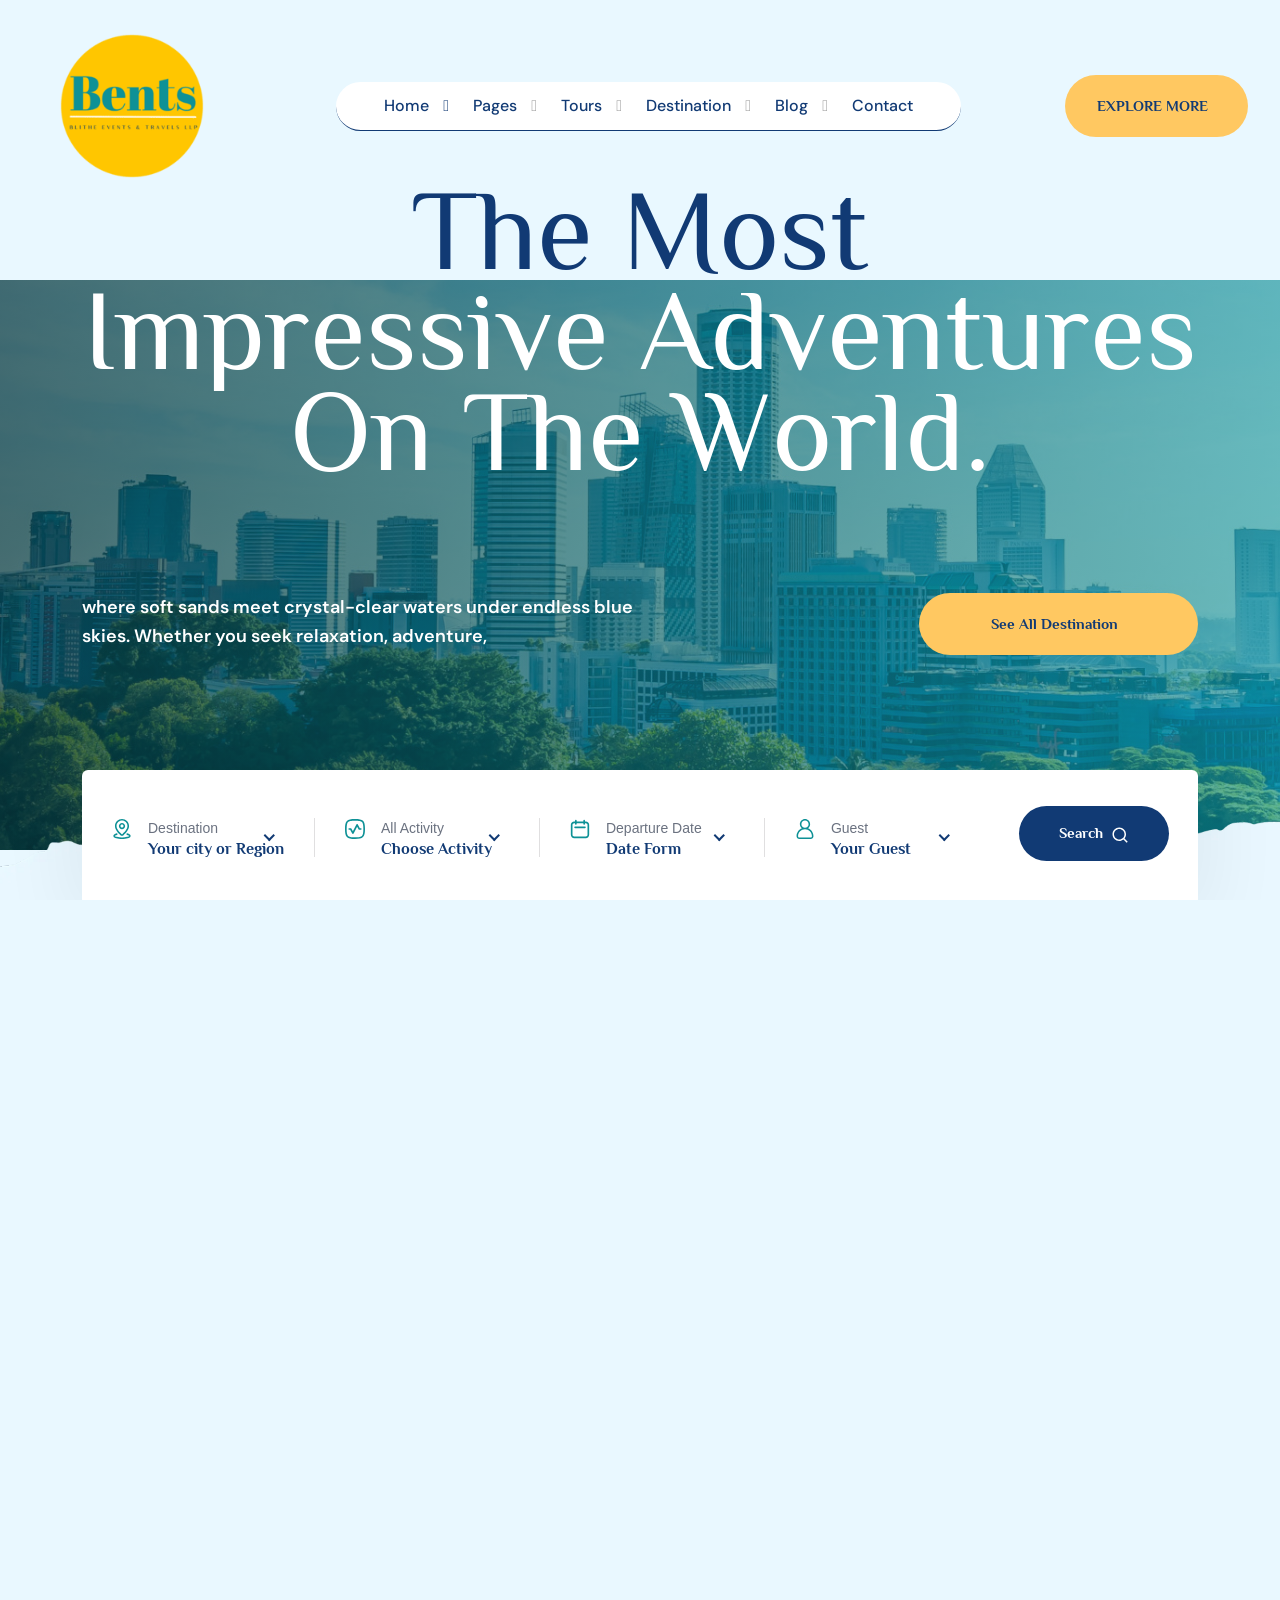
==== index.html @ 4c39fd56 "index.html correction" ====
<!DOCTYPE html>
<html lang="en">

<head>
    <meta charset="UTF-8">
    <meta http-equiv="X-UA-Compatible" content="IE=edge">
    <meta name="description" content="Bents HTML Template">
    <meta name="keywords" content="Bents HTML Template">
    <meta name="robots" content="INDEX,FOLLOW">
    <meta name="viewport" content="width=device-width, initial-scale=1.0">
    <!-- Title -->
    <title> Bents - Tours & Travels Multipurpose HTML Template </title>
    <!-- Favicon -->
    <link rel="shortcut icon" href="assets/images/logo/favicon.png">
    <!-- Aos -->
    <link rel="stylesheet" href="assets/css/swiper-bundle.css">
    <!-- Aos -->
    <link rel="stylesheet" href="assets/css/slick.css">
    <!-- Aos -->
    <link rel="stylesheet" href="assets/css/aos.css">
    <!-- Bootstrap -->
    <link rel="stylesheet" href="assets/css/bootstrap.min.css">
    <!-- Main css -->
    <link rel="stylesheet" href="assets/css/main.css">
</head>

<body class="bg-neutral-50">


    
	<!--========= Start Prealoader ==============-->
    <!-- <div class="loading-screen" id="loading-screen">
        <span class="bar top-bar"></span>
        <span class="bar down-bar"></span>
        <div class="animation-preloader">
            <div class="spinner"><img src="assets/images/loader.gif" alt=""></div>
            <div class="txt-loading">
                <span data-text-preloader="B" class="letters-loading">
                    B
                </span>
                <span data-text-preloader="e" class="letters-loading">
                    e
                </span>
                <span data-text-preloader="n" class="letters-loading">
                    n
                </span>
                <span data-text-preloader="t" class="letters-loading">
                    t
                </span>
                <span data-text-preloader="s" class="letters-loading">
                    s
                </span>
		
            </div>
        </div>
    </div> -->
    <!--========= End Prealoader ==============-->


    <!-- Search Popup Start -->
    <div class="search_popup">
        <div class="container">
            <div class="row">
                <div class="col-xxl-12">
                    <div class="search_wrapper">
                        <div class="search_top d-flex justify-content-between align-items-center">
                            <div class="search_logo">
                                <a href="index.html">
                                    <img src="assets/src/images/logo/LOGO_ORIGINAL.png" alt="Logo">
                                </a>
                            </div>
                            <div class="search_close">
                                <button type="button" class="search_close_btn">
                                    <svg width="18" height="18" viewBox="0 0 18 18" fill="none" xmlns="http://www.w3.org/2000/svg">
                                        <path d="M17 1L1 17" stroke="currentColor" stroke-width="1.5" stroke-linecap="round" stroke-linejoin="round" />
                                        <path d="M1 1L17 17" stroke="currentColor" stroke-width="1.5" stroke-linecap="round" stroke-linejoin="round" />
                                    </svg>
                                </button>
                            </div>
                        </div>
                        <div class="search_form">
                            <form action="#">
                                <div class="search_input">
                                    <input class="search-input-field" type="text" placeholder="Type here to search...">
                                    <span class="search-focus-border"></span>
                                    <button type="submit">
                                        <svg width="20" height="20" viewBox="0 0 20 20" fill="none" xmlns="http://www.w3.org/2000/svg">
                                            <path d="M9.55 18.1C14.272 18.1 18.1 14.272 18.1 9.55C18.1 4.82797 14.272 1 9.55 1C4.82797 1 1 4.82797 1 9.55C1 14.272 4.82797 18.1 9.55 18.1Z" stroke="currentColor" stroke-width="1.5" stroke-linecap="round" stroke-linejoin="round" />
                                            <path d="M19.0002 19.0002L17.2002 17.2002" stroke="currentColor" stroke-width="1.5" stroke-linecap="round" stroke-linejoin="round" />
                                        </svg>
                                    </button>
                                </div>
                            </form>
                        </div>
                    </div>
                </div>
            </div>
        </div>
    </div>
    <div class="search-popup-overlay"></div>
    <!-- Search Popup End-->




    <!--==================== mouse cursor drag start ====================-->
    <div class="mouseCursor cursor-outer d-none"></div>
     <div class="mouseCursor cursor-inner">
         <span class="inner-text-1 tw-text-lg fw-bold text-main-600">
            <span>
                <svg width="48" height="47" viewBox="0 0 48 47" fill="none" xmlns="http://www.w3.org/2000/svg">
                <path fill-rule="evenodd" clip-rule="evenodd" d="M33.6454 16.1088L15.7477 32.4423L14.3477 30.9082L32.2453 14.5746L33.6454 16.1088Z" fill="#141616" />
                <path fill-rule="evenodd" clip-rule="evenodd" d="M31.4786 15.2755C27.8709 18.5679 27.8182 24.431 30.9057 27.8141L31.6057 28.5811L33.1398 27.1811L32.4398 26.414C30.0957 23.8454 30.1506 19.2992 32.8787 16.8096L33.6453 16.1099L32.2453 14.5758L31.4786 15.2755Z" fill="#141616" />
                <path fill-rule="evenodd" clip-rule="evenodd" d="M32.8783 16.8088C29.2706 20.1012 23.4271 19.6189 20.3397 16.2358L19.6396 15.4688L21.1738 14.0687L21.8738 14.8358C24.218 17.4045 28.7502 17.7643 31.4783 15.2747L32.2449 14.575L33.645 16.1091L32.8783 16.8088Z" fill="#141616" />
                </svg>
            </span>
            <br>
            About us
         </span>
         <span class="inner-text-2">
             <span>
                 <svg width="63" height="63" viewBox="0 0 63 63" fill="none" xmlns="http://www.w3.org/2000/svg">
                 <path
                     d="M0.132374 56.2074L6.68723 62.776C6.98521 63.0747 8.773 63.0747 9.07084 62.776L47.2086 25.4537C47.8044 24.8564 48.4004 24.5578 49.2942 24.5578C49.5922 24.5578 50.1881 24.5578 50.486 24.8564C51.6778 25.155 52.2736 26.3494 52.2736 27.5437V46.3542V46.6529H61.8082C62.404 46.6529 62.7022 46.6529 63 46.6529V0.970426C63 0.970426 63 0.970427 62.4042 0.373196C61.8083 -0.224035 62.1063 0.0747274 61.5102 0.0747274H16.8176C16.8176 0.373196 16.8176 0.671811 16.8176 1.56766V10.8234C16.8176 11.4205 16.8176 12.0177 16.8176 12.0177H35.8865C37.0783 12.0177 38.2701 12.6148 38.5679 13.8091C39.1638 15.0034 38.8659 16.1978 37.9721 17.0936L0.728355 54.1174C0.430367 54.416 0.132374 54.7146 0.132374 55.3117C-0.16547 55.9088 0.132374 55.9088 0.132374 56.2074Z"
                     fill="currentColor" />
                 </svg>
             </span>
         </span>
     </div>
    <!--==================== mouse cursor drag end ====================-->



    <!--==================== Overlay Start ====================-->
    <div class="overlay"></div>
    <!--==================== Overlay End ====================-->

    <!--==================== Sidebar Overlay End ====================-->
    <div class="side-overlay"></div>
    <!--==================== Sidebar Overlay End ====================-->

    <!-- Custom Toast Message start -->
    <div id="toast-container"></div>
    <!-- Custom Toast Message End -->

    <!-- ==================== Scroll to Top End Here ==================== -->
    <div class="progress-wrap cursor-big">
        <svg class="progress-circle svg-content" width="100%" height="100%" viewBox="-1 -1 102 102">
            <path d="M50,1 a49,49 0 0,1 0,98 a49,49 0 0,1 0,-98" />
        </svg>
    </div>
    <!-- ==================== Scroll to Top End Here ==================== -->

    <!-- Custom Cursor Start -->
    <div class="cursor"></div>
    <span class="dot"></span>
    <!-- Custom Cursor End -->

    <!-- ==================== Mobile Menu Start Here ==================== -->
<div class="mobile-menu d-lg-none d-block scroll-sm position-fixed bg-white tw-w-300-px tw-h-screen overflow-y-auto tw-p-6 tw-z-999 tw--translate-x-full tw-pb-68 ">

    <button type="button" class="close-button position-absolute tw-end-0 top-0 tw-me-2 tw-mt-2 tw-w-605 tw-h-605 rounded-circle d-flex justify-content-center align-items-center text-neutral-900 bg-neutral-200 hover-bg-neutral-900 hover-text-white"> 
        <i class="ph ph-x"></i>
    </button>

    <div class="mobile-menu__inner">
        <a href="index.html" class="mobile-menu__logo">
            <img src="assets/src/images/logo/LOGO_ORIGINAL.png" alt="Logo">
        </a>
        <div class="mobile-menu__menu">
            <!-- Nav menu Start -->
<ul class="nav-menu d-lg-flex align-items-center nav-menu--mobile d-block tw-mt-8 bg-white tw-px-12 tw-rounded-4xl">
    <li class="nav-menu__item has-submenu position-relative activePage">
        <a href="javascript:void(0)" class="nav-menu__link tw-pe-5 text-main-600 tw-py-3 fw-medium w-100 font-dmsans fw-medium">Home</a>
        <ul class="nav-submenu scroll-sm position-absolute start-0 top-100 tw-w-max bg-white overflow-hidden tw-p-2 tw-mt-1 tw-duration-200 tw-z-99">
            <li class="nav-menu__item activePage">
                <a href="index.html" class="nav-submenu__link text-main-600 fw-medium w-100 d-block tw-py-2 tw-px-305 tw-rounded font-dmsans fw-medium"> Home One</a>
            </li>
            <li class="nav-submenu__item d-block tw-rounded tw-duration-200 position-relative">
                <a href="index-2.html" class="nav-submenu__link text-main-600 fw-medium w-100 d-block tw-py-2 tw-px-305 tw-rounded font-dmsans fw-medium"> Home Two</a>
            </li>
            <li class="nav-submenu__item d-block tw-rounded tw-duration-200 position-relative">
                <a href="index-3.html" class="nav-submenu__link text-main-600 fw-medium w-100 d-block tw-py-2 tw-px-305 tw-rounded font-dmsans fw-medium"> Home Three</a>
            </li>
        </ul>
    </li>
    <li class="nav-menu__item has-submenu position-relative">
        <a href="javascript:void(0)" class="nav-menu__link tw-pe-5 text-main-600 tw-py-3 fw-medium w-100 font-dmsans fw-medium">Pages</a>
        <ul class="nav-submenu scroll-sm position-absolute start-0 top-100 tw-w-max bg-white overflow-hidden tw-p-2 tw-mt-1 tw-duration-200 tw-z-99">
            <li class="nav-submenu__item d-block tw-rounded tw-duration-200 position-relative">
                <a href="about.html" class="nav-submenu__link text-main-600 fw-medium w-100 d-block tw-py-2 tw-px-305 tw-rounded font-dmsans fw-medium"> About Us</a>
            </li>
            <li class="nav-submenu__item d-block tw-rounded tw-duration-200 position-relative">
                <a href="team.html" class="nav-submenu__link text-main-600 fw-medium w-100 d-block tw-py-2 tw-px-305 tw-rounded font-dmsans fw-medium"> Team </a>
            </li>
            <li class="nav-submenu__item d-block tw-rounded tw-duration-200 position-relative">
                <a href="team-details.html" class="nav-submenu__link text-main-600 fw-medium w-100 d-block tw-py-2 tw-px-305 tw-rounded font-dmsans fw-medium"> Team Details </a>
            </li>
            <li class="nav-submenu__item d-block tw-rounded tw-duration-200 position-relative">
                <a href="gallary.html" class="nav-submenu__link text-main-600 fw-medium w-100 d-block tw-py-2 tw-px-305 tw-rounded font-dmsans fw-medium"> Gallary </a>
            </li>
            <li class="nav-submenu__item d-block tw-rounded tw-duration-200 position-relative">
                <a href="faq.html" class="nav-submenu__link text-main-600 fw-medium w-100 d-block tw-py-2 tw-px-305 tw-rounded font-dmsans fw-medium"> FAQ </a>
            </li>
        </ul>
    </li>
    <li class="nav-menu__item has-submenu position-relative">
        <a href="javascript:void(0)" class="nav-menu__link tw-pe-5 text-main-600 tw-py-3 fw-medium w-100 font-dmsans fw-medium"> Tours </a>
        <ul class="nav-submenu scroll-sm position-absolute start-0 top-100 tw-w-max bg-white overflow-hidden tw-p-2 tw-mt-1 tw-duration-200 tw-z-99">
            <li class="nav-submenu__item d-block tw-rounded tw-duration-200 position-relative">
                <a href="package.html" class="nav-submenu__link text-main-600 fw-medium w-100 d-block tw-py-2 tw-px-305 tw-rounded font-dmsans fw-medium"> Tour Package </a>
            </li>
            <li class="nav-submenu__item d-block tw-rounded tw-duration-200 position-relative">
                <a href="package-v2.html" class="nav-submenu__link text-main-600 fw-medium w-100 d-block tw-py-2 tw-px-305 tw-rounded font-dmsans fw-medium"> Tour Package V2 </a>
            </li>
            <li class="nav-submenu__item d-block tw-rounded tw-duration-200 position-relative">
                <a href="package-details.html" class="nav-submenu__link text-main-600 fw-medium w-100 d-block tw-py-2 tw-px-305 tw-rounded font-dmsans fw-medium"> Tour Package Details</a>
            </li>
        </ul>
    </li>
    <li class="nav-menu__item has-submenu position-relative">
        <a href="javascript:void(0)" class="nav-menu__link tw-pe-5 text-main-600 tw-py-3 fw-medium w-100 font-dmsans fw-medium"> Destination </a>
        <ul class="nav-submenu scroll-sm position-absolute start-0 top-100 tw-w-max bg-white overflow-hidden tw-p-2 tw-mt-1 tw-duration-200 tw-z-99">
            <li class="nav-submenu__item d-block tw-rounded tw-duration-200 position-relative">
                <a href="destination.html" class="nav-submenu__link text-main-600 fw-medium w-100 d-block tw-py-2 tw-px-305 tw-rounded font-dmsans fw-medium"> Destination </a>
            </li>
            <li class="nav-submenu__item d-block tw-rounded tw-duration-200 position-relative">
                <a href="destination-details.html" class="nav-submenu__link text-main-600 fw-medium w-100 d-block tw-py-2 tw-px-305 tw-rounded font-dmsans fw-medium">Destination Details</a>
            </li>
        </ul>
    </li>
    <li class="nav-menu__item has-submenu position-relative">
        <a href="javascript:void(0)" class="nav-menu__link tw-pe-5 text-main-600 tw-py-3 fw-medium w-100 font-dmsans fw-medium">Blog</a>
        <ul class="nav-submenu scroll-sm position-absolute start-0 top-100 tw-w-max bg-white overflow-hidden tw-p-2 tw-mt-1 tw-duration-200 tw-z-99">
            <li class="nav-submenu__item d-block tw-rounded tw-duration-200 position-relative">
                <a href="blog.html" class="nav-submenu__link text-main-600 fw-medium w-100 d-block tw-py-2 tw-px-305 tw-rounded font-dmsans fw-medium"> Blog</a>
            </li>
            <li class="nav-submenu__item d-block tw-rounded tw-duration-200 position-relative">
                <a href="blog-details.html" class="nav-submenu__link text-main-600 fw-medium w-100 d-block tw-py-2 tw-px-305 tw-rounded font-dmsans fw-medium"> Blog Details</a>
            </li>
        </ul>
    </li>
    <li class="nav-menu__item">
        <a href="contact.html" class="nav-menu__link text-main-600 tw-py-3 fw-medium w-100 font-dmsans">Contact</a>
    </li>
</ul>
<!-- Nav menu End  -->
        </div>
    </div>
</div>
<!-- ==================== Mobile Menu End Here ==================== -->
<!-- ==================== Header Start Here ==================== -->
<header class="header transition-all">
    <div class="container-fluid">
        <nav class="d-flex align-items-center justify-content-between">
            <!-- Logo Start -->
            <div class="logo">
                <a href="index.html" class="link">
                    <img src="assets/src/images/logo/LOGO_ORIGINAL.png" alt="Logo" class="max-w-200-px">
                </a>
            </div>
            <!-- Logo End  -->

            <!-- Menu Start  -->
            <div class="header-menu d-lg-block d-none">
                <!-- Nav menu Start -->
<ul class="nav-menu d-lg-flex align-items-center tw-gap-6 bg-white tw-px-12 tw-rounded-4xl">
    <li class="nav-menu__item has-submenu position-relative activePage">
        <a href="javascript:void(0)" class="nav-menu__link tw-pe-5 text-main-600 tw-py-3 fw-medium w-100 font-dmsans fw-medium">Home</a>
        <ul class="nav-submenu scroll-sm position-absolute start-0 top-100 tw-w-max bg-white overflow-hidden tw-p-2 tw-mt-1 tw-duration-200 tw-z-99">
            <li class="nav-menu__item activePage">
                <a href="index.html" class="nav-submenu__link text-main-600 fw-medium w-100 d-block tw-py-2 tw-px-305 tw-rounded font-dmsans fw-medium"> Home One</a>
            </li>
            <li class="nav-submenu__item d-block tw-rounded tw-duration-200 position-relative">
                <a href="index-2.html" class="nav-submenu__link text-main-600 fw-medium w-100 d-block tw-py-2 tw-px-305 tw-rounded font-dmsans fw-medium"> Home Two</a>
            </li>
            <li class="nav-submenu__item d-block tw-rounded tw-duration-200 position-relative">
                <a href="index-3.html" class="nav-submenu__link text-main-600 fw-medium w-100 d-block tw-py-2 tw-px-305 tw-rounded font-dmsans fw-medium"> Home Three</a>
            </li>
        </ul>
    </li>
    <li class="nav-menu__item has-submenu position-relative">
        <a href="javascript:void(0)" class="nav-menu__link tw-pe-5 text-main-600 tw-py-3 fw-medium w-100 font-dmsans fw-medium">Pages</a>
        <ul class="nav-submenu scroll-sm position-absolute start-0 top-100 tw-w-max bg-white overflow-hidden tw-p-2 tw-mt-1 tw-duration-200 tw-z-99">
            <li class="nav-submenu__item d-block tw-rounded tw-duration-200 position-relative">
                <a href="about.html" class="nav-submenu__link text-main-600 fw-medium w-100 d-block tw-py-2 tw-px-305 tw-rounded font-dmsans fw-medium"> About Us</a>
            </li>
            <li class="nav-submenu__item d-block tw-rounded tw-duration-200 position-relative">
                <a href="team.html" class="nav-submenu__link text-main-600 fw-medium w-100 d-block tw-py-2 tw-px-305 tw-rounded font-dmsans fw-medium"> Team </a>
            </li>
            <li class="nav-submenu__item d-block tw-rounded tw-duration-200 position-relative">
                <a href="team-details.html" class="nav-submenu__link text-main-600 fw-medium w-100 d-block tw-py-2 tw-px-305 tw-rounded font-dmsans fw-medium"> Team Details </a>
            </li>
            <li class="nav-submenu__item d-block tw-rounded tw-duration-200 position-relative">
                <a href="gallary.html" class="nav-submenu__link text-main-600 fw-medium w-100 d-block tw-py-2 tw-px-305 tw-rounded font-dmsans fw-medium"> Gallary </a>
            </li>
            <li class="nav-submenu__item d-block tw-rounded tw-duration-200 position-relative">
                <a href="faq.html" class="nav-submenu__link text-main-600 fw-medium w-100 d-block tw-py-2 tw-px-305 tw-rounded font-dmsans fw-medium"> FAQ </a>
            </li>
        </ul>
    </li>
    <li class="nav-menu__item has-submenu position-relative">
        <a href="javascript:void(0)" class="nav-menu__link tw-pe-5 text-main-600 tw-py-3 fw-medium w-100 font-dmsans fw-medium"> Tours </a>
        <ul class="nav-submenu scroll-sm position-absolute start-0 top-100 tw-w-max bg-white overflow-hidden tw-p-2 tw-mt-1 tw-duration-200 tw-z-99">
            <li class="nav-submenu__item d-block tw-rounded tw-duration-200 position-relative">
                <a href="package.html" class="nav-submenu__link text-main-600 fw-medium w-100 d-block tw-py-2 tw-px-305 tw-rounded font-dmsans fw-medium"> Tour Package </a>
            </li>
            <li class="nav-submenu__item d-block tw-rounded tw-duration-200 position-relative">
                <a href="package-v2.html" class="nav-submenu__link text-main-600 fw-medium w-100 d-block tw-py-2 tw-px-305 tw-rounded font-dmsans fw-medium"> Tour Package V2 </a>
            </li>
            <li class="nav-submenu__item d-block tw-rounded tw-duration-200 position-relative">
                <a href="package-details.html" class="nav-submenu__link text-main-600 fw-medium w-100 d-block tw-py-2 tw-px-305 tw-rounded font-dmsans fw-medium"> Tour Package Details</a>
            </li>
        </ul>
    </li>
    <li class="nav-menu__item has-submenu position-relative">
        <a href="javascript:void(0)" class="nav-menu__link tw-pe-5 text-main-600 tw-py-3 fw-medium w-100 font-dmsans fw-medium"> Destination </a>
        <ul class="nav-submenu scroll-sm position-absolute start-0 top-100 tw-w-max bg-white overflow-hidden tw-p-2 tw-mt-1 tw-duration-200 tw-z-99">
            <li class="nav-submenu__item d-block tw-rounded tw-duration-200 position-relative">
                <a href="destination.html" class="nav-submenu__link text-main-600 fw-medium w-100 d-block tw-py-2 tw-px-305 tw-rounded font-dmsans fw-medium"> Destination </a>
            </li>
            <li class="nav-submenu__item d-block tw-rounded tw-duration-200 position-relative">
                <a href="destination-details.html" class="nav-submenu__link text-main-600 fw-medium w-100 d-block tw-py-2 tw-px-305 tw-rounded font-dmsans fw-medium">Destination Details</a>
            </li>
        </ul>
    </li>
    <li class="nav-menu__item has-submenu position-relative">
        <a href="javascript:void(0)" class="nav-menu__link tw-pe-5 text-main-600 tw-py-3 fw-medium w-100 font-dmsans fw-medium">Blog</a>
        <ul class="nav-submenu scroll-sm position-absolute start-0 top-100 tw-w-max bg-white overflow-hidden tw-p-2 tw-mt-1 tw-duration-200 tw-z-99">
            <li class="nav-submenu__item d-block tw-rounded tw-duration-200 position-relative">
                <a href="blog.html" class="nav-submenu__link text-main-600 fw-medium w-100 d-block tw-py-2 tw-px-305 tw-rounded font-dmsans fw-medium"> Blog</a>
            </li>
            <li class="nav-submenu__item d-block tw-rounded tw-duration-200 position-relative">
                <a href="blog-details.html" class="nav-submenu__link text-main-600 fw-medium w-100 d-block tw-py-2 tw-px-305 tw-rounded font-dmsans fw-medium"> Blog Details</a>
            </li>
        </ul>
    </li>
    <li class="nav-menu__item">
        <a href="contact.html" class="nav-menu__link text-main-600 tw-py-3 fw-medium w-100 font-dmsans">Contact</a>
    </li>
</ul>
<!-- Nav menu End  -->
            </div>
            <!-- Menu End  -->

            <!-- Header Right start -->
            <div class="">
                <div class="d-flex align-items-center tw-gap-29">
                    <div class="header-btn-wrap d-flex align-items-center tw-gap-5">
                        <div>
                            <button class="open-search">
                                <span><img src="assets/images/icon/shop.svg" alt="shop"></span>
                            </button>
                        </div>
                        <div>
                            <button class="open-search" aria-label="search products" title="open search box">
                                <span><img src="assets/images/icon/search.svg" alt="shop"></span>
                            </button>
                        </div>
                    </div>
                    <div class="header-button">
                        <a class="primary-btn bg-main-two-600 text-main-600 teal-hover-btn tw-py-5 tw-px-8 fs-15 text-uppercase fw-bold font-heading tw-gap-2 d-inline-flex align-items-center tw-rounded-4xl" href="contact.html">explore more <i class="ph ph-arrow-up-right"></i></a>
                    </div>
                </div>
            </div>
            <button type="button" class="toggle-mobileMenu leading-none d-lg-none ms-3 text-neutral-800 tw-text-9">
                <i class="ph ph-list"></i>
            </button>
            <!-- Header Right End  -->
        </nav>
    </div>
</header>
<!-- ==================== Header End Here ==================== -->
<div id="scrollSmoother-container">
    <section class="banner-area position-relative z-1">
     <div class="banner-bg background-img position-absolute w-100 bottom-0 start-0 z-n1" data-background-image="assets\src\images\1920x614.jpg"></div>
     <div class="container">
          <div class="row">
               <div class="col-xl-12">
                    <div class="banner-wrapper">
                         <h1 class="banner-title fw-normal text-center text-white tw-mb-28 char-animation"><span class="d-inline-block text-main-600">The Most</span> <br> Impressive Adventures On The World.</h1>
                         <div class="d-flex justify-content-between flex-wrap row-gap-3">
                              <div>
                                   <p class="banner-paragraph tw-text-lg fw-semibold font-dmsans text-white">where soft sands meet crystal-clear waters under endless blue skies. 
                                        Whether you seek relaxation, adventure,</p>
                              </div>
                              <div class="banner-button">
                                   <a class="primary-btn bg-main-two-600 text-main-600 teal-hover-btn tw-py-5 tw-px-18 fs-15 text-capitalize fw-bold font-heading tw-gap-2 d-inline-flex align-items-center tw-rounded-4xl" href="contact.html">See all destination <i class="ph ph-arrow-up-right"></i></a>
                              </div>
                         </div>
                    </div>
               </div>
          </div>
     </div>
     <div class="banner-bg-shape position-absolute w-100 start-0 z-n1">
          <img src="assets/images/banner/banner-bg-shape.png" alt="shape">
     </div>
</section>

    <div class="checkout-area position-relative z-3">
     <div class="container">
          <div class="checkout-bg bg-white tw-pt-11 tw-px-14 tw-pb-11 tw-rounded-md">
               <div class="row">
                    <div class="col-xl-12">
                         <div class="checkout-main-wrapper">
                              <div class="checkout-wrapper d-flex flex-column">
                                   <label class="tw-text-sm fw-normal font-body d-flex align-content-center tw-gap-4 tw-mb-2"><span><img src="assets/images/icon/checkout-icon1.svg" alt="icon"></span> Destination</label>
                                   <div class="nice-select"><span class="current">Your city or Region</span>
                                       <ul class="list">
                                           <li class="option">Your city or Region</li>
                                           <li class="option">Berlin Germany</li>
                                           <li class="option">Paris France</li>
                                           <li class="option">Tokiyo Japan</li>
                                       </ul>
                                   </div>
                              </div>
                              <div class="checkout-wrapper d-flex flex-column">
                                   <label class="tw-text-sm fw-normal font-body d-flex align-content-center tw-gap-4 tw-mb-2"><span><img src="assets/images/icon/checkout-icon2.svg" alt="icon"></span> All Activity</label>
                                   <div class="nice-select"><span class="current">Choose Activity</span>
                                       <ul class="list">
                                           <li class="option">Choose Activity</li>
                                           <li class="option">Berlin Germany</li>
                                           <li class="option">Paris France</li>
                                           <li class="option">Tokiyo Japan</li>
                                       </ul>
                                   </div>
                              </div>
                              <div class="checkout-wrapper d-flex flex-column">
                                   <label class="tw-text-sm fw-normal font-body d-flex align-content-center tw-gap-4 tw-mb-2"><span><img src="assets/images/icon/checkout-icon3.svg" alt="icon"></span> Departure Date</label>
                                   <div class="nice-select"><span class="current">Date Form</span>
                                       <ul class="list">
                                           <li class="option">Date Form</li>
                                           <li class="option">Berlin Germany</li>
                                           <li class="option">Paris France</li>
                                           <li class="option">Tokiyo Japan</li>
                                       </ul>
                                   </div>
                              </div>
                              <div class="checkout-wrapper d-flex flex-column">
                                   <label class="tw-text-sm fw-normal font-body d-flex align-content-center tw-gap-4 tw-mb-2"><span><img src="assets/images/icon/checkout-icon4.svg" alt="icon"></span> Guest</label>
                                   <div class="nice-select"><span class="current">Your Guest</span>
                                       <ul class="list">
                                           <li class="option">Your Guest</li>
                                           <li class="option">1</li>
                                           <li class="option">2</li>
                                           <li class="option">3</li>
                                           <li class="option">4</li>
                                           <li class="option">5</li>
                                           <li class="option">6</li>
                                       </ul>
                                   </div>
                              </div>
                              <div class="checkout-wrapper">
                                   <div class="checkout-button common-hover-yellow">
                                        <button class="primary-btn bg-main-600 text-white teal-hover-btn tw-py-4 tw-px-10 fs-15 text-capitalize fw-bold font-heading tw-gap-2 d-inline-flex align-items-center tw-rounded-4xl">Search <span><img src="assets/images/icon/search-btn.svg" alt="search"></span></button>
                                   </div>
                              </div>
                         </div>
                    </div>
               </div>
          </div>
     </div>
</div>
    <section class="about-area py-140">
     <div class="container">
          <div class="row">
               <div class="col-xl-3">
                    <h6 class="about-subtitle fw-normal font-sofia tw-text-2xl">about us</h6>
               </div>
               <div class="col-xl-6">
                    <div class="tw-ps-9 tw-mb-14">
                         <h2 class="about-title fw-normal char-animation">Explore the <br> world with expert guidance</h2>
                    </div>
               </div>
          </div>
          <div class="row align-items-end">
               <div class="col-xl-8">
                    <div class="about-thumb d-flex tw-gap-8" data-aos="fade-up" data-aos-duration="1000" data-aos-delay="200">
                         <div class="image">
                              <img class="wow tw-animation-img-left" src="assets\src\images\360X398.jpg" alt="thumb">
                         </div>
                         <div class="image">
                              <img class="wow tw-animation-img-left" src="assets\src\images\503X398.jpg" alt="thumb">
                         </div>
                    </div>
               </div>
               <div class="col-xl-4">
                    <div class="about-wrapper" data-aos="fade-up" data-aos-duration="1000" data-aos-delay="300">
                         <p class="about-paragraph tw-text-lg fw-medium tw-mb-6">“Bents Travels brings together experienced travel professionals from diverse backgrounds, making our services stronger and more reliable. We take pride in delivering well-planned journeys and exceptional travel experiences.”
</p>
                         <div class="about-button">
                              <a class="primary-btn bg-main-two-600 text-main-600 teal-hover-btn tw-py-4 tw-px-8 fs-15 text-uppercase fw-bold font-heading tw-gap-2 d-inline-flex align-items-center tw-rounded-4xl" href="about.html">explore more <i class="ph ph-arrow-up-right"></i></a>
                         </div>
                    </div>
               </div>
          </div>
     </div>
</section>
    <section class="feature-area py-140 position-relative z-1">
     <div class="container">
          <div class="row justify-content-center">
               <div class="col-xl-7"> 
                    <div class="section-wrapper text-center tw-mb-10" data-aos="fade-up" data-aos-duration="1000" data-aos-delay="200">
                         <h6 class="section-subtitle font-sofia tw-text-2xl fw-normal tw-mb-4">Populer package</h6>
                         <h2 class="section-title fw-normal tw-mb-7 char-animation">Explore Our Popular Picks Trusted  by Thousands</h2>
                         <p class="section-paragraph tw-text-lg fw-normal">“We communicate clearly and plan every trip carefully so your journey is smooth and on time. Our experienced team makes your travel easy and comfortable.”</p>
                    </div>
               </div>
          </div>
          <div class="row">
               <div class="col-xl-12">
                    <div class="feature-slider">
                         <div class="feature-active swiper-container">
                              <div class="swiper-wrapper">
                                   <!-- slide 1 -->
                                   <div class="feature-wrapper tw-mb-8 tw-rounded-xl overflow-hidden  swiper-slide" data-aos="fade-up" data-aos-duration="1000" data-aos-delay="200">
                                        <div class="feature-thumb position-relative z-1 tw-rounded-xl">
                                             <img class="w-100 tw-rounded-2xl" src="assets\src\images\328x450\Almaty328x450.jpg" alt="thumb">
                                             <div class="feature-wrap position-absolute start-0 bottom-0 z-1 w-100 tw-px-5 tw-mb-10">
                                                  <div class="feature-top tw-pb-4 tw-mb-3">
                                                       <h6 class="text-white font-body fw-medium tw-text-xs d-inline-flex tw-gap-2 tw-mb-3"><span><img src="assets/images/icon/feature-location.svg" alt=""></span> Almaty, Kazakhstan</h6>
                                                       <h4 class="text-white text-capitalize tw-text-xl">Weekend Wanderer</h4>
                                                  </div>
                                                  <div class="d-flex align-items-center justify-content-between">
                                                       <span class="text-white fw-medium tw-text-sm">8 Days . 7 Nights</span>
                                                       <!-- <span class="text-white tw-text-base fw-bold">$799</span> -->
                                                  </div>
                                             </div>
                                        </div>
                                   </div>
                                   <!-- slide 2 -->
                                   <div class="feature-wrapper tw-mb-8 tw-rounded-xl overflow-hidden swiper-slide" data-aos="fade-up" data-aos-duration="1000" data-aos-delay="300">
                                        <div class="feature-thumb position-relative z-1 tw-rounded-xl">
                                             <img class="w-100 tw-rounded-2xl" src="assets\src\images\328x450\Bali.jpg" alt="thumb">
                                             <div class="feature-wrap position-absolute start-0 bottom-0 z-1 w-100 tw-px-5 tw-mb-10">
                                                  <div class="feature-top tw-pb-4 tw-mb-3">
                                                       <h6 class="text-white font-body fw-medium tw-text-xs d-inline-flex tw-gap-2 tw-mb-3"><span><img src="assets/images/icon/feature-location.svg" alt=""></span>BALI, Indonesia</h6>
                                                       <h4 class="text-white text-capitalize tw-text-xl">Weekend Wanderer</h4>
                                                  </div>
                                                  <div class="d-flex align-items-center justify-content-between">
                                                       <span class="text-white fw-medium tw-text-sm">6 Days . 5 Nights</span>
                                                       <!-- <span class="text-white tw-text-base fw-bold">$799</span> -->
                                                  </div>
                                             </div>
                                        </div>
                    
                                   </div>
                                   <!-- slide 3 -->
                                   <div class="feature-wrapper tw-mb-8 tw-rounded-xl overflow-hidden swiper-slide" data-aos="fade-up" data-aos-duration="1000" data-aos-delay="400">
                                        <div class="feature-thumb position-relative z-1 tw-rounded-xl">
                                             <img class="w-100 tw-rounded-2xl" src="assets\src\images\328x450\DUBAI.jpg" alt="thumb">
                                             <div class="feature-wrap position-absolute start-0 bottom-0 z-1 w-100 tw-px-5 tw-mb-10">
                                                  <div class="feature-top tw-pb-4 tw-mb-3">
                                                       <h6 class="text-white font-body fw-medium tw-text-xs d-inline-flex tw-gap-2 tw-mb-3"><span><img src="assets/images/icon/feature-location.svg" alt=""></span>Dubai, United Arab Emirates</h6>
                                                       <h4 class="text-white text-capitalize tw-text-xl">Weekend Wanderer</h4>
                                                  </div>
                                                  <div class="d-flex align-items-center justify-content-between">
                                                       <span class="text-white fw-medium tw-text-sm">5 Days . 4 Nights</span>
                                                       <!-- <span class="text-white tw-text-base fw-bold">$799</span> -->
                                                  </div>
                                             </div>
                                        </div>
                    
                                   </div>
                                   <!-- slide 4 -->
                                   <div class="feature-wrapper tw-mb-8 tw-rounded-xl overflow-hidden swiper-slide" data-aos="fade-up" data-aos-duration="1000" data-aos-delay="500">
                                        <div class="feature-thumb position-relative z-1 tw-rounded-xl">
                                             <img class="w-100 tw-rounded-2xl" src="assets\src\images\328x450\Singapore.jpg" alt="thumb">
                                             <div class="feature-wrap position-absolute start-0 bottom-0 z-1 w-100 tw-px-5 tw-mb-10">
                                                  <div class="feature-top tw-pb-4 tw-mb-3">
                                                       <h6 class="text-white font-body fw-medium tw-text-xs d-inline-flex tw-gap-2 tw-mb-3"><span><img src="assets/images/icon/feature-location.svg" alt=""></span>Singapore</h6>
                                                       <h4 class="text-white text-capitalize tw-text-xl">Weekend Wanderer</h4>
                                                  </div>
                                                  <div class="d-flex align-items-center justify-content-between">
                                                       <span class="text-white fw-medium tw-text-sm">8 Days . 7 Nights</span>
                                                       <!-- <span class="text-white tw-text-base fw-bold">$799</span> -->
                                                  </div>
                                             </div>
                                        </div>
                    
                                   </div>
                                   <!-- slide 5 -->
                                   <div class="feature-wrapper tw-mb-8 tw-rounded-xl overflow-hidden  swiper-slide" data-aos="fade-up" data-aos-duration="1000" data-aos-delay="200">
                                        <div class="feature-thumb position-relative z-1 tw-rounded-xl">
                                             <img class="w-100 tw-rounded-2xl" src="assets\src\images\328x450\thailand.jpg" alt="thumb">
                                             <div class="feature-wrap position-absolute start-0 bottom-0 z-1 w-100 tw-px-5 tw-mb-10">
                                                  <div class="feature-top tw-pb-4 tw-mb-3">
                                                       <h6 class="text-white font-body fw-medium tw-text-xs d-inline-flex tw-gap-2 tw-mb-3"><span><img src="assets/images/icon/feature-location.svg" alt=""></span>Thailand, Phuket</h6>
                                                       <h4 class="text-white text-capitalize tw-text-xl">Weekend Wanderer</h4>
                                                  </div>
                                                  <div class="d-flex align-items-center justify-content-between">
                                                       <span class="text-white fw-medium tw-text-sm">5 Days . 4 Nights</span>
                                                       <!-- <span class="text-white tw-text-base fw-bold">$799</span> -->
                                                  </div>
                                             </div>
                                        </div>
                                   </div>
                                   <!-- slide 6 -->
                                   <div class="feature-wrapper tw-mb-8 tw-rounded-xl overflow-hidden swiper-slide" data-aos="fade-up" data-aos-duration="1000" data-aos-delay="300">
                                        <div class="feature-thumb position-relative z-1 tw-rounded-xl">
                                             <img class="w-100 tw-rounded-2xl" src="assets\src\images\328x450\Vietnam.jpg" alt="thumb">
                                             <div class="feature-wrap position-absolute start-0 bottom-0 z-1 w-100 tw-px-5 tw-mb-10">
                                                  <div class="feature-top tw-pb-4 tw-mb-3">
                                                       <h6 class="text-white font-body fw-medium tw-text-xs d-inline-flex tw-gap-2 tw-mb-3"><span><img src="assets/images/icon/feature-location.svg" alt=""></span>Vietnam, Philippines</h6>
                                                       <h4 class="text-white text-capitalize tw-text-xl">Weekend Wanderer</h4>
                                                  </div>
                                                  <div class="d-flex align-items-center justify-content-between">
                                                       <span class="text-white fw-medium tw-text-sm">7 Days . 6 Nights</span>
                                                       <!-- <span class="text-white tw-text-base fw-bold">$799</span> -->
                                                  </div>
                                             </div>
                                        </div>
                    
                                   </div>
                              </div>
                         </div>
                    </div>
               </div>
          </div>
          <div class="row">
               <div class="feature-button common-hover-yellow text-center tw-mt-3">
                    <a class="primary-btn bg-main-600 explore-package-btn text-white tw-py-4 tw-px-8 fs-15 text-uppercase fw-bold font-heading tw-gap-2 d-inline-flex align-items-center tw-rounded-4xl" href="contact.html">explore packge <i class="ph ph-arrow-up-right"></i></a>
               </div>
          </div>
     </div>
     <div class="feature-bg-shape position-absolute start-0 z-n1">
          <div class="line_shape">
               <svg width="1920" height="287" viewBox="0 0 1920 287" fill="none" xmlns="http://www.w3.org/2000/svg">
                    <path id="line_path" d="M0 286C235.807 161.804 715.277 -31.6361 948 104C1192.5 246.5 1698.62 102.064 1920 1" stroke="#CEC7BE" stroke-dasharray="4 4" />
                    <g id="paper-plane">
                         <path  d="M8.52862 0.643979C8.65472 0.654731 12.5944 5.1037 15.7327 8.66873C16.0616 8.64319 16.3357 8.62234 16.3357 8.62234L16.6797 8.10704L19.1766 7.91312L19.3247 9.82093L16.9109 10.0082C17.5051 10.6843 18.0375 11.2905 18.4682 11.7814C21.1362 11.6535 26.2869 11.419 27.1597 11.4798C28.3465 11.5623 30.0418 12.128 30.0368 12.5126C30.0318 12.8972 28.4581 13.7513 27.5404 14.0673C26.8454 14.3064 21.1236 14.8358 18.3473 15.0812C17.9672 15.7098 17.5181 16.4498 17.0277 17.2557L19.8851 17.0334L20.0333 18.9412L17.5364 19.1351L17.1173 18.6791C17.1173 18.6791 16.5828 18.7209 16.1125 18.7568C13.4463 23.1189 10.1742 28.3838 9.92358 28.3613C9.49623 28.3236 8.49302 27.2688 8.49302 27.2688L9.96254 22.7816C9.52126 22.7861 9.19671 22.7262 9.18859 22.6259C9.17946 22.5123 9.58103 22.3871 10.1098 22.3303L10.8472 20.079C10.5083 20.0669 10.2756 20.0104 10.2686 19.9261C10.2611 19.828 10.5617 19.7202 10.9855 19.6563L12.4419 15.2098L6.2911 15.3333L3.00246 20.403L1.50247 20.2363L2.61746 15.6496L4.02107 15.0837C4.02107 15.0837 2.47224 15.1697 2.47782 14.7758C2.4834 14.3819 3.85476 14.0784 3.85476 14.0784L2.61875 13.8202L0.562775 9.68354L2.55228 8.81392L6.31432 13.4946L12.3097 12.4928L10.3991 8.9086C9.84767 8.93961 9.41072 8.87701 9.4014 8.76046C9.39341 8.6582 9.71898 8.54567 10.1719 8.48324L9.06011 6.39696C9.04924 6.39738 9.03867 6.39894 9.02779 6.39936C8.42442 6.44647 7.92762 6.38376 7.91735 6.25891C7.90894 6.14578 8.30449 6.02093 8.82844 5.96421L6.75475 2.07323C6.75475 2.07323 8.31696 0.625839 8.5282 0.6447L8.52862 0.643979Z" fill="#0e9196"/>
                    </g>
               </svg>
          </div>
     </div>
</section>
    <!-- ==================== Feature Start Here ==================== --> 
<section class="service-area pb-140 position-relative z-1">
    <div class="container service-container">
         <div class="row justify-content-center">
               <div class="col-xl-9"> 
                    <div class="section-wrapper text-center tw-mb-14" data-aos="fade-up" data-aos-duration="1000" data-aos-delay="200">
                         <h6 class="section-subtitle font-sofia tw-text-2xl fw-normal tw-mb-4">Populer Destination</h6>
                         <h2 class="section-title text-white fw-normal tw-mb-7 char-animation">Explore Breathtaking Destinations 
                           From Beaches to Mountains</h2>
                         <p class="section-paragraph tw-text-lg fw-normal text-white">“We communicate clearly and plan every trip carefully so your journey is smooth and on time. Our experienced team makes your travel easy and comfortable.”
</p>
                    </div>
               </div>
          </div>
        <div class="row align-items-end">
            <div class="col-xl-12">
                <div class="row-custom-wrapper" data-aos="fade-up" data-aos-duration="1000" data-aos-delay="300">
                    <div class="row-custom d-flex">
                       <div class="col-custom active" data-bg="assets/src/images/556x540/Greece.jpg">
                          <div class="service-item">
                             <div class="service-content text-center">
                                <h4 class="service-title text-white child-one">Greece</h4>
                             </div>
                          </div>
                          <div class="service-item-2 h-100">
                             <div class="service-content-2 d-flex justify-content-between flex-column h-100">
                                   <div class="d-flex justify-content-between align-items-center position-relative z-1">
                                        <h6 class="service-listing">06 Listing</h6>
                                        <div class="service-button">
                                             <a class="service-btn" href="#"><span><img src="assets/images/icon/service-arrow.svg" alt="arrow"></span></a>
                                        </div>
                                   </div>
                                   <div>
                                        <h4 class="service-title-2 text-white hover-text-secondary">Greece</h4>
                                        <p class=" text-white">Famous for beautiful islands, ancient history, and stunning sunsets. A perfect destination for beaches</p>
                                   </div>
                             </div>
                          </div>
                       </div>
                       <div class="col-custom" data-bg="assets/src/images/556x540/SWISS.jpg">
                          <div class="service-item">
                             <div class="service-content text-center">
                                <h4 class="service-title text-white child-three">Switzerland</h4>
                             </div>
                          </div>
                          <div class="service-item-2 h-100">
                             <div class="service-content-2 d-flex justify-content-between flex-column h-100">
                                   <div class="d-flex justify-content-between align-items-center position-relative z-1">
                                        <h6 class="service-listing">06 Listing</h6>
                                        <div class="service-button">
                                             <a class="service-btn" href="#"><span><img src="assets/images/icon/service-arrow.svg" alt="arrow"></span></a>
                                        </div>
                                   </div>
                                   <div>
                                        <h4 class="service-title-2 text-white hover-text-secondary">Switzerland</h4>
                                        <p class=" text-white">Known for snow-covered mountains, scenic trains, and peaceful lakes. Ideal for nature lovers and honeymoon trips.</p>
                                   </div>
                             </div>
                          </div>
                       </div>
                       <div class="col-custom" data-bg="assets/src/images/556x540/philippines.jpg">
                          <div class="service-item">
                             <div class="service-content text-center">
                                <h4 class="service-title text-white child-three">Philippines</h4>
                             </div>
                          </div>
                          <div class="service-item-2 h-100">
                             <div class="service-content-2 d-flex justify-content-between flex-column h-100">
                              <div class="d-flex justify-content-between align-items-center position-relative z-1">
                                   <h6 class="service-listing">06 Listing</h6>
                                   <div class="service-button">
                                        <a class="service-btn" href="#"><span><img src="assets/images/icon/service-arrow.svg" alt="arrow"></span></a>
                                   </div>
                              </div>
                              <div>
                                   <h4 class="service-title-2 text-white hover-text-secondary">Philippines</h4>
                                   <p class=" text-white">Known for crystal-clear beaches, tropical islands, and friendly culture. A great choice for relaxing holidays.</p>
                              </div>
                             </div>
                          </div>
                       </div>
                       <div class="col-custom" data-bg="assets/src/images/556x540/South-Africa.jpg">
                          <div class="service-item">
                             <div class="service-content text-center">
                                <h4 class="service-title text-white child-three">South Africa</h4>
                             </div>
                          </div>
                          <div class="service-item-2 h-100">
                             <div class="service-content-2 d-flex justify-content-between flex-column h-100">
                                   <div class="d-flex justify-content-between align-items-center position-relative z-1">
                                        <h6 class="service-listing">06 Listing</h6>
                                        <div class="service-button">
                                             <a class="service-btn" href="#"><span><img src="assets/images/icon/service-arrow.svg" alt="arrow"></span></a>
                                        </div>
                                   </div>
                                   <div>
                                        <h4 class="service-title-2 text-white hover-text-secondary">South Africa</h4>
                                        <p class=" text-white">Famous for wildlife safaris, beautiful coastlines, and vibrant cities. Perfect for adventure and nature tours.</p>
                                   </div>
                             </div>
                          </div>
                       </div>
                       <div class="col-custom" data-bg="assets/src/images/556x540/ITALY.jpg">
                          <div class="service-item">
                             <div class="service-content text-center">
                                <h4 class="service-title text-white child-three">Italy</h4>
                             </div>
                          </div>
                          <div class="service-item-2 h-100">
                             <div class="service-content-2 d-flex justify-content-between flex-column h-100">
                                   <div class="d-flex justify-content-between align-items-center position-relative z-1">
                                        <h6 class="service-listing">06 Listing</h6>
                                        <div class="service-button">
                                             <a class="service-btn" href="#"><span><img src="assets/images/icon/service-arrow.svg" alt="arrow"></span></a>
                                        </div>
                                   </div>
                                   <div>
                                        <h4 class="service-title-2 text-white hover-text-secondary">Italy</h4>
                                        <p class=" text-white">A land of art, history, and delicious cuisine. Explore Rome, Venice, and Milan for unforgettable experiences.</p>
                                   </div>
                             </div>
                          </div>
                       </div>
                     </div>
                 </div>
            </div>
        </div>
    </div>
    <div class="service-bg-shape">
      <img src="assets/images/service/service-bg-shape.png" alt="shape">
    </div>
</section>
<!-- ==================== Feature Start Here ==================== -->

    <div class="advance-area py-140 position-relative z-1">
    <div class="container">
            <div class="row justify-content-center">
               <div class="col-xl-8"> 
                    <div class="section-wrapper text-center tw-mb-14" data-aos="fade-up" data-aos-duration="1000" data-aos-delay="200">
                         <h6 class="section-subtitle font-sofia tw-text-2xl fw-normal tw-mb-4">Tour catagories</h6>
                         <h2 class="section-title fw-normal tw-mb-7 char-animation">Explore Our Tour Categories Adventure, Culture & More</h2>
                         <p class="section-paragraph tw-text-lg fw-normal">“Choose from adventure, family, honeymoon, and luxury tours. We plan every journey carefully so you can travel stress-free and enjoy every moment.”</p>
                    </div>
               </div>
          </div>
       <div class="row">
          <div class="col-xl-12">
             <div class="advance-wrap">
 
                 <!-- item 1 -->
                 <div class="advance-item">
                   <div class="advance-thumb">
                      <img src="assets/src/images/271x343/Honeymoon.jpg" alt="thumb">
                   </div>
                   <div class="advance-content d-flex align-items-center justify-content-between flex-wrap tw-px-4 tw-py-4">
                      <h6 class="tw-text-2xl fw-normal mb-0">Honeymoon</h6>
                      <a class="advance-btn" href="package-details.html"><span><img src="assets/images/icon/advance-arrow.svg" alt="arrow"></span></a>
                   </div>
                 </div>
                 
                 <!-- item 2 -->
                 <div class="advance-item">
                   <div class="advance-thumb">
                      <img src="assets/src/images/271x343/natureAndWidlife.jpg" alt="thumb">
                   </div>
                   <div class="advance-content d-flex align-items-center justify-content-between flex-wrap tw-px-4 tw-py-4">
                      <h6 class="tw-text-2xl fw-normal mb-0">Nature & Wildlife</h6>
                      <a class="advance-btn" href="package-details.html"><span><img src="assets/images/icon/advance-arrow.svg" alt="arrow"></span></a>
                   </div>
                 </div>
 
                 <!-- item 3 -->
                 <div class="advance-item">
                   <div class="advance-thumb">
                      <img src="assets/src/images/271x343/Adventure.jpg" alt="thumb">
                   </div>
                   <div class="advance-content d-flex align-items-center justify-content-between flex-wrap tw-px-4 tw-py-4">
                      <h6 class="tw-text-2xl fw-normal mb-0">Adventure</h6>
                      <a class="advance-btn" href="package-details.html"><span><img src="assets/images/icon/advance-arrow.svg" alt="arrow"></span></a>
                   </div>
                 </div>
 
                 <!-- item 4 -->
                 <div class="advance-item">
                   <div class="advance-thumb">
                      <img src="assets/src/images/271x343/Hiking.jpg" alt="thumb">
                   </div>
                   <div class="advance-content d-flex align-items-center justify-content-between flex-wrap tw-px-4 tw-py-4">
                      <h6 class="tw-text-2xl fw-normal mb-0">Hiking</h6>
                      <a class="advance-btn" href="package-details.html"><span><img src="assets/images/icon/advance-arrow.svg" alt="arrow"></span></a>
                   </div>
                 </div>
 
                 <!-- item 5 -->
                 <div class="advance-item">
                   <div class="advance-thumb">
                      <img src="assets/src/images/271x343/Luxury.jpg" alt="thumb">
                   </div>
                   <div class="advance-content d-flex align-items-center justify-content-between flex-wrap tw-px-4 tw-py-4">
                      <h6 class="tw-text-2xl fw-normal mb-0">Luxury</h6>
                      <a class="advance-btn" href="package-details.html"><span><img src="assets/images/icon/advance-arrow.svg" alt="arrow"></span></a>
                   </div>
                 </div>
 
             </div>
          </div>
       </div>
    </div>
    <div class="advance-bg-shape">
      <img class="advance-bg-shape-1 position-absolute start-0 z-n1" src="assets/images/advance/advance-bg-shape1.png" alt="shape">
      <img class="advance-bg-shape-2 position-absolute top-0 end-0 z-n1" src="assets/images/advance/advance-bg-shape2.png" alt="shape">
    </div>
</div>
    <section class="counter-area position-relative z-1">
     <div class="container">
          <div class="row align-items-center justify-content-between">
               <div class="col-xl-6 col-lg-7">
                    <div class="section-wrapper tw-mb-14" data-aos="fade-up" data-aos-duration="1000" data-aos-delay="200">
                         <h6 class="section-subtitle font-sofia tw-text-2xl fw-normal tw-mb-4">Populer Destination</h6>
                         <h2 class="section-title fw-normal tw-mb-7 char-animation">The facts are the facts</h2>
                         <p class="tw-text-lg fw-normal">The facts are the facts communication and utilizes cutting edge logistic planning to get your shipment completed on time. itself founded of backgrounds, which simply.</p>
                    </div>
               </div>
               <div class="col-xl-3 col-lg-4">
                    <div class="counter-button d-flex justify-content-end flex-wrap" data-aos="fade-up" data-aos-duration="1000" data-aos-delay="300">
                        <a class="primary-btn bg-main-two-600 text-main-600 teal-hover-btn tw-py-4 tw-px-8 fs-15 text-uppercase fw-bold font-heading tw-gap-2 d-inline-flex align-items-center tw-rounded-4xl" href="contact.html">explore more <i class="ph ph-arrow-up-right"></i></a> 
                    </div>

               </div>
          </div>
          <div class="row">
               <div class="col-xl-3 col-lg-6 col-md-6 col-sm-6">
                    <div class="counter-wrap text-center tw-mb-8" data-aos="fade-up" data-aos-duration="1000" data-aos-delay="200">
                      <div class="counter-content">
                          <h2 class="counter-title fw-semibold"><span class="purecounter" data-purecounter-duration="1" data-purecounter-end="24"></span></h2>
                          <p class="counter-paragraph tw-text-3xl">Travel Bug</p>
                      </div>
                    </div>
               </div>
               <div class="col-xl-3 col-lg-6 col-md-6 col-sm-6">
                    <div class="counter-wrap text-center tw-mb-8" data-aos="fade-up" data-aos-duration="1000" data-aos-delay="300">
                        <div class="counter-content">
                            <h2 class="counter-title fw-semibold"><span class="purecounter" data-purecounter-duration="1" data-purecounter-end="97"></span></h2>
                            <p class="counter-paragraph tw-text-3xl">Wander Way</p>
                        </div>
                    </div>
               </div>
               <div class="col-xl-3 col-lg-6 col-md-6 col-sm-6">
                    <div class="counter-wrap text-center tw-mb-8" data-aos="fade-up" data-aos-duration="1000" data-aos-delay="400">
                        <div class="counter-content">
                            <h2 class="counter-title fw-semibold"><span class="purecounter" data-purecounter-duration="1" data-purecounter-end="66"></span></h2>
                            <p class="counter-paragraph tw-text-3xl">Sky Trails</p>
                        </div>
                    </div>
               </div>
               <div class="col-xl-3 col-lg-6 col-md-6 col-sm-6">
                    <div class="counter-wrap text-center tw-mb-8" data-aos="fade-up" data-aos-duration="1000" data-aos-delay="500">
                      <div class="counter-content">
                          <h2 class="counter-title fw-semibold"><span class="purecounter" data-purecounter-duration="1" data-purecounter-end="88"></span></h2>
                          <p class="counter-paragraph tw-text-3xl">Trip Tales</p>
                      </div>
                    </div>
               </div>
          </div>
     </div>
     <div class="counter-bg-shape position-absolute bottom-0 start-0 z-n1">
          <img src="assets/images/counter/counter-bg.png" alt="shape">
     </div>
     <div class="counter-bg-plane-shape position-absolute start-0 translate-middle-y z-n1">
          <div class="line_shape_2">
               <svg width="1920" height="287" viewBox="0 0 1920 287" fill="none" xmlns="http://www.w3.org/2000/svg">
                    <path id="line_path_2" d="M0 286C235.807 161.804 715.277 -31.6361 948 104C1192.5 246.5 1698.62 102.064 1920 1" stroke="#CEC7BE" stroke-dasharray="4 4" />
                    <g id="paper-plane_2">
                         <path  d="M8.52862 0.643979C8.65472 0.654731 12.5944 5.1037 15.7327 8.66873C16.0616 8.64319 16.3357 8.62234 16.3357 8.62234L16.6797 8.10704L19.1766 7.91312L19.3247 9.82093L16.9109 10.0082C17.5051 10.6843 18.0375 11.2905 18.4682 11.7814C21.1362 11.6535 26.2869 11.419 27.1597 11.4798C28.3465 11.5623 30.0418 12.128 30.0368 12.5126C30.0318 12.8972 28.4581 13.7513 27.5404 14.0673C26.8454 14.3064 21.1236 14.8358 18.3473 15.0812C17.9672 15.7098 17.5181 16.4498 17.0277 17.2557L19.8851 17.0334L20.0333 18.9412L17.5364 19.1351L17.1173 18.6791C17.1173 18.6791 16.5828 18.7209 16.1125 18.7568C13.4463 23.1189 10.1742 28.3838 9.92358 28.3613C9.49623 28.3236 8.49302 27.2688 8.49302 27.2688L9.96254 22.7816C9.52126 22.7861 9.19671 22.7262 9.18859 22.6259C9.17946 22.5123 9.58103 22.3871 10.1098 22.3303L10.8472 20.079C10.5083 20.0669 10.2756 20.0104 10.2686 19.9261C10.2611 19.828 10.5617 19.7202 10.9855 19.6563L12.4419 15.2098L6.2911 15.3333L3.00246 20.403L1.50247 20.2363L2.61746 15.6496L4.02107 15.0837C4.02107 15.0837 2.47224 15.1697 2.47782 14.7758C2.4834 14.3819 3.85476 14.0784 3.85476 14.0784L2.61875 13.8202L0.562775 9.68354L2.55228 8.81392L6.31432 13.4946L12.3097 12.4928L10.3991 8.9086C9.84767 8.93961 9.41072 8.87701 9.4014 8.76046C9.39341 8.6582 9.71898 8.54567 10.1719 8.48324L9.06011 6.39696C9.04924 6.39738 9.03867 6.39894 9.02779 6.39936C8.42442 6.44647 7.92762 6.38376 7.91735 6.25891C7.90894 6.14578 8.30449 6.02093 8.82844 5.96421L6.75475 2.07323C6.75475 2.07323 8.31696 0.625839 8.5282 0.6447L8.52862 0.643979Z" fill="#0e9196"/>
                    </g>
               </svg>
          </div>
     </div>
</section>
    <section class="destination-area pt-140">
     <div class="container">
          <div class="row align-items-center justify-content-between">
               <div class="col-xl-6 col-lg-7">
                    <div class="section-wrapper tw-mb-14" data-aos="fade-up" data-aos-duration="1000" data-aos-delay="200">
                         <h6 class="section-subtitle font-sofia tw-text-2xl fw-normal tw-mb-4">Populer Destination</h6>
                         <h2 class="section-title fw-normal tw-mb-7 char-animation">The facts are the facts</h2>
                         <p class="tw-text-lg fw-normal">The facts are the facts communication and utilizes cutting edge logistic planning to get your shipment completed on time. itself founded of backgrounds, which simply.</p>
                    </div>
               </div>
               <div class="col-xl-3 col-lg-3">
                    <div class="destination-button common-hover-yellow d-flex justify-content-end flex-wrap" data-aos="fade-up" data-aos-duration="1000" data-aos-delay="300">
                        <a class="primary-btn bg-main-600 text-white tw-py-4 tw-px-8 fs-15 text-uppercase fw-bold font-heading tw-gap-2 d-inline-flex align-items-center tw-rounded-4xl" href="#">explore more <i class="ph ph-arrow-up-right"></i></a> 
                    </div>
               </div>
          </div>
          <div class="row">
               <div class="col-xl-12">
                    <div class="destination-panel-area" data-aos="fade-up" data-aos-duration="1000" data-aos-delay="200">
                         <div class="panels position-relative overflow-hidden">
                              <div class="panels-container d-flex tw-gap-7">
                                   <!-- item 1 -->
                                   <div class="panel">
                                        <div class="destination-wrap-frist-chile">
                                             <span class="destination-text text-uppercase tw-text-lg fw-medium">(Core features)</span>
                                        </div>
                                   </div>
                                   <!-- item 2 -->
                                   <div class="panel">
                                        <div class="destination-wrap">
                                             <div class="destination-icon">
                                                  <span><img src="assets/images/icon/destination-icon2.svg" alt="icon"></span>
                                             </div>
                                             <div class="destination-content">
                                                  <h6 class="tw-text-2xl fw-normal">Best Pricing <br>
                                                       Garuentee</h6>
                                             </div>
                                        </div>
                                   </div>
                                   <!-- item 3 -->
                                   <div class="panel">
                                        <div class="destination-wrap">
                                             <div class="destination-icon">
                                                  <span><img src="assets/images/icon/destination-icon3.svg" alt="icon"></span>
                                             </div>
                                             <div class="destination-content">
                                                  <h6 class="tw-text-2xl fw-normal">24/7 <br>
                                                       Support</h6>
                                             </div>
                                        </div>
                                   </div>
                                   <!-- item 4 -->
                                   <div class="panel">
                                        <div class="destination-wrap">
                                             <div class="destination-icon">
                                                  <span><img src="assets/images/icon/destination-icon4.svg" alt="icon"></span>
                                             </div>
                                             <div class="destination-content">
                                                  <h6 class="tw-text-2xl fw-normal">Safety & <br>
                                                       Privacy</h6>
                                             </div>
                                        </div>
                                   </div>
                                   <!-- item 5 -->
                                   <div class="panel">
                                        <div class="destination-wrap">
                                             <div class="destination-icon">
                                                  <span><img src="assets/images/icon/destination-icon5.svg" alt="icon"></span>
                                             </div>
                                             <div class="destination-content">
                                                       <h6 class="tw-text-2xl fw-normal">Hygine food <br>
                                                            & desert</h6>
                                             </div>
                                        </div>
                                   </div>
                                   <!-- item 2 -->
                                   <div class="panel">
                                        <div class="destination-wrap">
                                             <div class="destination-icon">
                                                  <span><img src="assets/images/icon/destination-icon2.svg" alt="icon"></span>
                                             </div>
                                             <div class="destination-content">
                                                  <h6 class="tw-text-2xl fw-normal">Best Pricing <br>
                                                       Garuentee</h6>
                                             </div>
                                        </div>
                                   </div>
                                   <!-- item 3 -->
                                   <div class="panel">
                                        <div class="destination-wrap">
                                             <div class="destination-icon">
                                                  <span><img src="assets/images/icon/destination-icon3.svg" alt="icon"></span>
                                             </div>
                                             <div class="destination-content">
                                                  <h6 class="tw-text-2xl fw-normal">24/7 <br>
                                                       Support</h6>
                                             </div>
                                        </div>
                                   </div>
                                   <!-- item 4 -->
                                   <div class="panel">
                                        <div class="destination-wrap">
                                             <div class="destination-icon">
                                                  <span><img src="assets/images/icon/destination-icon4.svg" alt="icon"></span>
                                             </div>
                                             <div class="destination-content">
                                                  <h6 class="tw-text-2xl fw-normal">Safety & <br>
                                                       Privacy</h6>
                                             </div>
                                        </div>
                                   </div>
                                   <!-- item 5 -->
                                   <div class="panel">
                                        <div class="destination-wrap">
                                             <div class="destination-icon">
                                                  <span><img src="assets/images/icon/destination-icon5.svg" alt="icon"></span>
                                             </div>
                                             <div class="destination-content">
                                                       <h6 class="tw-text-2xl fw-normal">Hygine food <br>
                                                            & desert</h6>
                                             </div>
                                        </div>
                                   </div>
                                   <div class="panel">
                                        <div class="destination-wrap">
                                             <div class="destination-icon">
                                                  <span><img src="assets/images/icon/destination-icon3.svg" alt="icon"></span>
                                             </div>
                                             <div class="destination-content">
                                                  <h6 class="tw-text-2xl fw-normal">24/7 <br>
                                                       Support</h6>
                                             </div>
                                        </div>
                                   </div>
                              </div>
                         </div>
                    </div>
               </div>
          </div>
     </div>
</section>



    <section class="project-area py-140 position-relative z-1">
     <div class="container">
          <div class="row justify-content-center">
               <div class="col-xl-8"> 
                    <div class="section-wrapper text-center tw-mb-14" data-aos="fade-up" data-aos-duration="1000" data-aos-delay="200">
                         <h6 class="section-subtitle font-sofia tw-text-2xl fw-normal tw-mb-4">Populer Destination</h6>
                         <h2 class="section-title fw-normal tw-mb-7 char-animation"> Shelter of Love, Compassion, 
                              and New Beginnings</h2>
                         <p class="section-paragraph tw-text-lg fw-normal">communication and utilizes cutting edge logistic planning to get your shipment completed
                           on time. itself founded of backgrounds, which simply.</p>
                    </div>
               </div>
          </div>
          <div class="row">
               <div class="col-xl-6 col-lg-5">
                    <div class="project-thumb position-relative z-1 tw-mb-7" data-aos="fade-up" data-aos-duration="1000" data-aos-delay="200">
                         <img src="assets/images/project/project-thumb1.jpg" alt="thumb">
                         <div class="project-content d-flex align-items-center justify-content-between">
                              <h4 class="project-title tw-text-2xl fw-normal"><a class="hover-text-secondary" href="package-details.html">Hiking</a></h4>
                              <a class="project-btn" href="package-details.html"><span><img src="assets/images/icon/project-arrow.svg" alt="arrow"></span></a>
                         </div>
                    </div>
               </div>
               <div class="col-xl-6 col-lg-7">
                    <div class="row" data-aos="fade-up" data-aos-duration="1000" data-aos-delay="300">
                         <div class="col-xl-6 col-lg-6 col-md-6">
                              <div class="project-thumb position-relative z-1 tw-mb-7">
                                   <img src="assets/images/project/project-thumb2.jpg" alt="thumb">
                                   <div class="project-content d-flex align-items-center justify-content-between">
                                        <h4 class="project-title tw-text-2xl fw-normal"><a class="hover-text-secondary" href="package-details.html">Hiking</a></h4>
                                        <a class="project-btn" href="package-details.html"><span><img src="assets/images/icon/project-arrow.svg" alt="arrow"></span></a>
                                   </div>
                              </div>
                         </div>
                         <div class="col-xl-6 col-lg-6 col-md-6">
                              <div class="project-thumb position-relative z-1 tw-mb-7">
                                   <img src="assets/images/project/project-thumb3.jpg" alt="thumb">
                                   <div class="project-content d-flex align-items-center justify-content-between">
                                        <h4 class="project-title tw-text-2xl fw-normal"><a class="hover-text-secondary" href="package-details.html">Hiking</a></h4>
                                        <a class="project-btn" href="package-details.html"><span><img src="assets/images/icon/project-arrow.svg" alt="arrow"></span></a>
                                   </div>
                              </div>
                         </div>
                         <div class="col-xl-6 col-lg-6 col-md-6">
                              <div class="project-thumb position-relative z-1 tw-mb-7">
                                   <img src="assets/images/project/project-thumb4.jpg" alt="thumb">
                                   <div class="project-content d-flex align-items-center justify-content-between">
                                        <h4 class="project-title tw-text-2xl fw-normal"><a class="hover-text-secondary" href="package-details.html">Hiking</a></h4>
                                        <a class="project-btn" href="package-details.html"><span><img src="assets/images/icon/project-arrow.svg" alt="arrow"></span></a>
                                   </div>
                              </div>
                         </div>
                         <div class="col-xl-6 col-lg-6 col-md-6">
                              <div class="project-thumb position-relative z-1 tw-mb-7">
                                   <img src="assets/images/project/project-thumb5.jpg" alt="thumb">
                                   <div class="project-content d-flex align-items-center justify-content-between">
                                        <h4 class="project-title tw-text-2xl fw-normal"><a class="hover-text-secondary" href="package-details.html">Hiking</a></h4>
                                        <a class="project-btn" href="package-details.html"><span><img src="assets/images/icon/project-arrow.svg" alt="arrow"></span></a>
                                   </div>
                              </div>
                         </div>
                    </div>
               </div>
          </div>
     </div>
     <div class="project-bg">
          <img src="assets/images/project/project-bg.jpg" alt="bg">
     </div>
     <div class="project-bg-shape">
        <img class="project-bg-shape-1 position-absolute top-0 start-0 z-n1" src="assets/images/project/projet-bg-shape1.png" alt="shape">  
        <img class="project-bg-shape-2 position-absolute start-0 z-n1" src="assets/images/project/projet-bg-shape2.png" alt="shape">  
     </div>
</section>
    <section class="testimonial-area testimonial-panel-area pb-140 position-relative z-1">
     <div class="container">
          <div class="row justify-content-center">
               <div class="col-xl-8"> 
                    <div class="section-wrapper text-center tw-mb-14">
                         <h6 class="section-subtitle font-sofia tw-text-2xl fw-normal tw-mb-4">Populer Destination</h6>
                         <h2 class="section-title fw-normal tw-mb-7 char-animation"> Shelter of Love, Compassion, 
                              and New Beginnings</h2>
                         <p class="section-paragraph tw-text-lg fw-normal">communication and utilizes cutting edge logistic planning to get your shipment completed
                           on time. itself founded of backgrounds, which simply.</p>
                    </div>
               </div>
          </div>
          <div class="row">
              <div class="col">
                  <div class="row testimonial-panel">
                      <div class="col-xl-6 col-lg-6">
                         <div class="testimonial-wrapper position-relative z-1 bg-white tw-mb-8">
                              <h6 class="testimonial-title tw-text-xl font-body tw-mb-14">Robert J. Hare/ <span class="tw-text-sm fw-normal font-body">Graphics Designer</span></h6>
                              <p class="testimonial-paragraph text-main-600 tw-mb-14">Sasstech hires great people from a widely variety of backgrounds, which simply makes our compan stronger, and we couldn’t be prouder of that. elevating your optimizing Business  Growth.</p>
                              <div class="testimonial-review">
                                   <i class="ph ph-star"></i>
                                   <i class="ph ph-star"></i>
                                   <i class="ph ph-star"></i>
                                   <i class="ph ph-star"></i>
                                   <i class="ph ph-star"></i>
                              </div>
                         </div>
                      </div>
                      <div class="col-xl-6 col-lg-6">
                         <div class="testimonial-wrapper position-relative z-1 two tw-mb-8">
                              <h6 class="testimonial-title tw-text-xl font-body tw-mb-14">Robert J. Hare/ <span class="tw-text-sm fw-normal font-body">Graphics Designer</span></h6>
                              <p class="testimonial-paragraph text-main-600 tw-mb-14">Sasstech hires great people from a widely variety of backgrounds, which simply makes our compan stronger, and we couldn’t be prouder of that. elevating your optimizing Business  Growth.</p>
                              <div class="testimonial-review">
                                   <i class="ph ph-star"></i>
                                   <i class="ph ph-star"></i>
                                   <i class="ph ph-star"></i>
                                   <i class="ph ph-star"></i>
                                   <i class="ph ph-star"></i>
                              </div>
                         </div>
                      </div>
                  </div>
                  <div class="row testimonial-panel">
                      <div class="col-xl-6 col-lg-6">
                         <div class="testimonial-wrapper position-relative z-1 bg-main-600 three tw-mb-8">
                              <h6 class="testimonial-title tw-text-xl font-body tw-mb-14 text-white">Robert J. Hare/ <span class="tw-text-sm fw-normal font-body">Graphics Designer</span></h6>
                              <p class="testimonial-paragraph text-white tw-mb-14">Sasstech hires great people from a widely variety of backgrounds, which simply makes our compan stronger, and we couldn’t be prouder of that. elevating your optimizing Business  Growth.</p>
                              <div class="testimonial-review">
                                   <i class="ph ph-star"></i>
                                   <i class="ph ph-star"></i>
                                   <i class="ph ph-star"></i>
                                   <i class="ph ph-star"></i>
                                   <i class="ph ph-star"></i>
                              </div>
                         </div>
                      </div>
                      <div class="col-xl-6 col-lg-6">
                         <div class="testimonial-wrapper position-relative z-1 four bg-white tw-mb-8">
                              <h6 class="testimonial-title tw-text-xl font-body tw-mb-14">Robert J. Hare/ <span class="tw-text-sm fw-normal font-body">Graphics Designer</span></h6>
                              <p class="testimonial-paragraph text-main-600 tw-mb-14">Sasstech hires great people from a widely variety of backgrounds, which simply makes our compan stronger, and we couldn’t be prouder of that. elevating your optimizing Business  Growth.</p>
                              <div class="testimonial-review">
                                   <i class="ph ph-star"></i>
                                   <i class="ph ph-star"></i>
                                   <i class="ph ph-star"></i>
                                   <i class="ph ph-star"></i>
                                   <i class="ph ph-star"></i>
                              </div>
                         </div>
                      </div>
                  </div>
                  <div class="row testimonial-panel">
                      <div class="col-xl-6 col-lg-6">
                         <div class="testimonial-wrapper position-relative z-1 bg-white tw-mb-8">
                              <h6 class="testimonial-title tw-text-xl font-body tw-mb-14">Robert J. Hare/ <span class="tw-text-sm fw-normal font-body">Graphics Designer</span></h6>
                              <p class="testimonial-paragraph text-main-600 tw-mb-14">Sasstech hires great people from a widely variety of backgrounds, which simply makes our compan stronger, and we couldn’t be prouder of that. elevating your optimizing Business  Growth.</p>
                              <div class="testimonial-review">
                                   <i class="ph ph-star"></i>
                                   <i class="ph ph-star"></i>
                                   <i class="ph ph-star"></i>
                                   <i class="ph ph-star"></i>
                                   <i class="ph ph-star"></i>
                              </div>
                         </div>
                      </div>
                      <div class="col-xl-6 col-lg-6">
                         <div class="testimonial-wrapper position-relative z-1 two tw-mb-8">
                              <h6 class="testimonial-title tw-text-xl font-body tw-mb-14">Robert J. Hare/ <span class="tw-text-sm fw-normal font-body">Graphics Designer</span></h6>
                              <p class="testimonial-paragraph text-main-600 tw-mb-14">Sasstech hires great people from a widely variety of backgrounds, which simply makes our compan stronger, and we couldn’t be prouder of that. elevating your optimizing Business  Growth.</p>
                              <div class="testimonial-review">
                                   <i class="ph ph-star"></i>
                                   <i class="ph ph-star"></i>
                                   <i class="ph ph-star"></i>
                                   <i class="ph ph-star"></i>
                                   <i class="ph ph-star"></i>
                              </div>
                         </div>
                      </div>
                  </div>
              </div>
          </div>
     </div>
     <div>
          <img class="testimonial-bg-shape position-absolute start-0 z-1" src="assets/images/testimonial/testimonial-bg-shape.png" alt="shape">
     </div>
</section>








    <section class="faq-area py-140 position-relative z-1">
     <div class="container">
          <div class="row">
               <div class="col-xl-5">
                    <div class="section-wrapper tw-mb-14 faq-sticky">
                         <h6 class="section-subtitle font-sofia tw-text-2xl fw-normal tw-mb-4">Populer Destination</h6>
                         <h2 class="section-title fw-normal tw-mb-7 char-animation"> Frequently 
                              ask Questions</h2>
                         <p class="section-paragraph tw-text-lg fw-normal">communication and utilizes cutting edge logistic planning 
                              to get your shipment completed on time. itself founded</p>
                    </div>
               </div>
               <div class="col-xl-7">
                    <div class="faq-wrapper">
                      <div class="accordion" id="general_faqaccordion">
                          <div class="accordion-item faq-accordion-item">
                              <h2 class="accordion-header" id="order_one">
                                  <button class="accordion-button faq-accordion-button collapsed" type="button" data-bs-toggle="collapse" data-bs-target="#order__collapse_one" aria-expanded="true" aria-controls="order__collapse_one">
                                   How does GoDaddy help small business owners succeed?
                                  </button>
                              </h2>
                              <div id="order__collapse_one" class="accordion-collapse collapse" aria-labelledby="order_one" data-bs-parent="#general_faqaccordion">
                                  <div class="accordion-body faq-accordion-body">
                                      <p>GoDaddy offers more than just a platform to build your website, we offer everything you need to create an 
                                        effective, memorable online presence. Already have a site? We offer hosting 
                                        plans that will keep it fast, secure and online. Our professional</p>
                                  </div>
                              </div>
                          </div>
                          <div class="accordion-item faq-accordion-item">
                              <h2 class="accordion-header" id="order_two">
                                  <button class="accordion-button faq-accordion-button" type="button" data-bs-toggle="collapse" data-bs-target="#order__collapse_two" aria-expanded="false" aria-controls="order__collapse_two">
                                   Why do I need a website for my business?
                                  </button>
                              </h2>
                              <div id="order__collapse_two" class="accordion-collapse collapse show" aria-labelledby="order_two" data-bs-parent="#general_faqaccordion">
                                  <div class="accordion-body faq-accordion-body">
                                      <p>GoDaddy offers more than just a platform to build your website, we offer everything you need to create an 
                                        effective, memorable online presence. Already have a site? We offer hosting 
                                        plans that will keep it fast, secure and online. Our professional</p>
                                  </div>
                              </div>
                          </div>
                          <div class="accordion-item faq-accordion-item">
                              <h2 class="accordion-header" id="order_three">
                                  <button class="accordion-button collapsed faq-accordion-button" type="button" data-bs-toggle="collapse" data-bs-target="#order__collapse_three" aria-expanded="false" aria-controls="order__collapse_three">
                                   Why do I need a professional email?
                                  </button>
                              </h2>
                              <div id="order__collapse_three" class="accordion-collapse collapse" aria-labelledby="order_three" data-bs-parent="#general_faqaccordion">
                                  <div class="accordion-body faq-accordion-body">
                                      <p>GoDaddy offers more than just a platform to build your website, we offer everything you need to create an 
                                        effective, memorable online presence. Already have a site? We offer hosting 
                                        plans that will keep it fast, secure and online. Our professional</p>
                                  </div>
                              </div>
                          </div>
                          <div class="accordion-item faq-accordion-item">
                              <h2 class="accordion-header" id="order_four">
                                  <button class="accordion-button collapsed faq-accordion-button" type="button" data-bs-toggle="collapse" data-bs-target="#order__collapse_four" aria-expanded="false" aria-controls="order__collapse_four">
                                   What makes GoDaddy Web Hosting the world leader?
                                  </button>
                              </h2>
                              <div id="order__collapse_four" class="accordion-collapse collapse" aria-labelledby="order_four" data-bs-parent="#general_faqaccordion">
                                  <div class="accordion-body faq-accordion-body">
                                      <p>GoDaddy offers more than just a platform to build your website, we offer everything you need to create an 
                                        effective, memorable online presence. Already have a site? We offer hosting 
                                        plans that will keep it fast, secure and online. Our professional</p>
                                  </div>
                              </div>
                          </div>
                          <div class="accordion-item faq-accordion-item">
                              <h2 class="accordion-header" id="order_five">
                                  <button class="accordion-button collapsed faq-accordion-button" type="button" data-bs-toggle="collapse" data-bs-target="#order__collapse_five" aria-expanded="false" aria-controls="order__collapse_five">
                                   Why choose GoDaddy for WordPress?
                                  </button>
                              </h2>
                              <div id="order__collapse_five" class="accordion-collapse collapse" aria-labelledby="order_five" data-bs-parent="#general_faqaccordion">
                                  <div class="accordion-body faq-accordion-body">
                                      <p>GoDaddy offers more than just a platform to build your website, we offer everything you need to create an 
                                        effective, memorable online presence. Already have a site? We offer hosting 
                                        plans that will keep it fast, secure and online. Our professional</p>
                                  </div>
                              </div>
                          </div>
                          <div class="accordion-item faq-accordion-item">
                              <h2 class="accordion-header" id="order_six">
                                  <button class="accordion-button collapsed faq-accordion-button" type="button" data-bs-toggle="collapse" data-bs-target="#order__collapse_six" aria-expanded="false" aria-controls="order__collapse_six">
                                   What Are the Basic Doctrines of the Church?
                                  </button>
                              </h2>
                              <div id="order__collapse_six" class="accordion-collapse collapse" aria-labelledby="order_six" data-bs-parent="#general_faqaccordion">
                                  <div class="accordion-body faq-accordion-body">
                                      <p>GoDaddy offers more than just a platform to build your website, we offer everything you need to create an 
                                        effective, memorable online presence. Already have a site? We offer hosting 
                                        plans that will keep it fast, secure and online. Our professional</p>
                                  </div>
                              </div>
                          </div>
                      </div>
                  </div>
               </div>
          </div>
     </div>
    <div class="faq-bg-shape position-absolute start-0 z-n1">
            <div class="line_shape_3">
               <svg width="1920" height="287" viewBox="0 0 1920 287" fill="none" xmlns="http://www.w3.org/2000/svg">
                    <path id="line_path_3" d="M0 286C235.807 161.804 715.277 -31.6361 948 104C1192.5 246.5 1698.62 102.064 1920 1" stroke="#CEC7BE" stroke-dasharray="4 4" />
                    <g id="paper-plane_3">
                         <path  d="M8.52862 0.643979C8.65472 0.654731 12.5944 5.1037 15.7327 8.66873C16.0616 8.64319 16.3357 8.62234 16.3357 8.62234L16.6797 8.10704L19.1766 7.91312L19.3247 9.82093L16.9109 10.0082C17.5051 10.6843 18.0375 11.2905 18.4682 11.7814C21.1362 11.6535 26.2869 11.419 27.1597 11.4798C28.3465 11.5623 30.0418 12.128 30.0368 12.5126C30.0318 12.8972 28.4581 13.7513 27.5404 14.0673C26.8454 14.3064 21.1236 14.8358 18.3473 15.0812C17.9672 15.7098 17.5181 16.4498 17.0277 17.2557L19.8851 17.0334L20.0333 18.9412L17.5364 19.1351L17.1173 18.6791C17.1173 18.6791 16.5828 18.7209 16.1125 18.7568C13.4463 23.1189 10.1742 28.3838 9.92358 28.3613C9.49623 28.3236 8.49302 27.2688 8.49302 27.2688L9.96254 22.7816C9.52126 22.7861 9.19671 22.7262 9.18859 22.6259C9.17946 22.5123 9.58103 22.3871 10.1098 22.3303L10.8472 20.079C10.5083 20.0669 10.2756 20.0104 10.2686 19.9261C10.2611 19.828 10.5617 19.7202 10.9855 19.6563L12.4419 15.2098L6.2911 15.3333L3.00246 20.403L1.50247 20.2363L2.61746 15.6496L4.02107 15.0837C4.02107 15.0837 2.47224 15.1697 2.47782 14.7758C2.4834 14.3819 3.85476 14.0784 3.85476 14.0784L2.61875 13.8202L0.562775 9.68354L2.55228 8.81392L6.31432 13.4946L12.3097 12.4928L10.3991 8.9086C9.84767 8.93961 9.41072 8.87701 9.4014 8.76046C9.39341 8.6582 9.71898 8.54567 10.1719 8.48324L9.06011 6.39696C9.04924 6.39738 9.03867 6.39894 9.02779 6.39936C8.42442 6.44647 7.92762 6.38376 7.91735 6.25891C7.90894 6.14578 8.30449 6.02093 8.82844 5.96421L6.75475 2.07323C6.75475 2.07323 8.31696 0.625839 8.5282 0.6447L8.52862 0.643979Z" fill="#0e9196"/>
                    </g>
               </svg>
            </div>
     </div>
</section>




    <section class="gallery-area pb-140 position-relative z-1">
     <div class="gallery-top">
          <div class="container">
               <div class="row justify-content-center">
                    <div class="col-xl-8"> 
                         <div class="section-wrapper text-center tw-mb-14 position-relative z-1">
                              <h6 class="section-subtitle font-sofia tw-text-2xl fw-normal tw-mb-4">Populer Destination</h6>
                              <h2 class="section-title fw-normal tw-mb-7 char-animation"> Shelter of Love, Compassion, 
                                   and New Beginnings</h2>
                              <p class="section-paragraph tw-text-lg fw-normal tw-mb-13">communication and utilizes cutting edge logistic planning to get your shipment completed
                                on time. itself founded of backgrounds, which simply.</p>
                              <div class="gallery-button d-flex justify-content-center">
                                   <a class="primary-btn bg-main-two-600 text-main-600 tw-py-4 tw-px-8 fs-15 text-capitalize fw-bold font-heading tw-gap-2 d-inline-flex align-items-center tw-rounded-4xl" href="contact.html">Booking Today <i class="ph ph-arrow-up-right"></i></a> 
                              </div>
                              <div class="gallery-shape">
                                   <img class="gallery-shape-1 position-absolute start-0 z-n1" src="assets/images/gallery/gallery-shape1.png" alt="shape">
                                   <img class="gallery-shape-2 position-absolute end-0 z-n1" src="assets/images/gallery/gallery-shape2.png" alt="shape">
                              </div>
                         </div>
                    </div>
               </div>
          </div>
     </div>
     <div class="gallery-bottom tw-mt-17 position-relative z-1">
          <div class="container-fluid">
               <div class="row">
                    <div class="col-xl-2">
                         <div class="gallery-thumb one">
                              <img class="wow tw-animation-img-top" src="assets/images/gallery/gallery-thumb1.jpg" alt="thumb">
                         </div>
                    </div>
                    <div class="col-xl-4">
                         <div class="gallery-thumb two">
                              <img class="wow tw-animation-img-left" src="assets/images/gallery/gallery-thumb2.jpg" alt="thumb">
                         </div>
                    </div>
                    <div class="col-xl-4">
                         <div class="gallery-thumb three position-relative z-1">
                              <img class="wow tw-animation-img-right" src="assets/images/gallery/gallery-thumb3.jpg" alt="thumb">
                              <div class="gallery-thumb-4">
                                   <img class="wow tw-animation-img-right" src="assets/images/gallery/gallery-thumb4.jpg" alt="thumb">
                              </div>
                         </div>
                    </div>
                    <div class="col-xl-2">
                         <div class="gallery-thumb five">
                              <img class="wow tw-animation-img-top" src="assets/images/gallery/gallery-thumb5.jpg" alt="thumb">
                         </div>
                    </div>
               </div>
          </div>
     </div>
     <div>
          <img class="gallery-bg-shape position-absolute w-100 start-0" src="assets/images/gallery/gallery-thumb-bg-shape.png" alt="shape">
     </div>
</section>
    <div class="checkout-area position-relative z-3">
     <div class="container">
          <div class="checkout-bg bg-white tw-pt-11 tw-px-14 tw-pb-11 tw-rounded-md">
               <div class="row">
                    <div class="col-xl-12">
                         <div class="checkout-main-wrapper">
                              <div class="checkout-wrapper d-flex flex-column">
                                   <label class="tw-text-sm fw-normal font-body d-flex align-content-center tw-gap-4 tw-mb-2"><span><img src="assets/images/icon/checkout-icon1.svg" alt="icon"></span> Destination</label>
                                   <div class="nice-select"><span class="current">Your city or Region</span>
                                       <ul class="list">
                                           <li class="option">Your city or Region</li>
                                           <li class="option">Berlin Germany</li>
                                           <li class="option">Paris France</li>
                                           <li class="option">Tokiyo Japan</li>
                                       </ul>
                                   </div>
                              </div>
                              <div class="checkout-wrapper d-flex flex-column">
                                   <label class="tw-text-sm fw-normal font-body d-flex align-content-center tw-gap-4 tw-mb-2"><span><img src="assets/images/icon/checkout-icon2.svg" alt="icon"></span> All Activity</label>
                                   <div class="nice-select"><span class="current">Choose Activity</span>
                                       <ul class="list">
                                           <li class="option">Choose Activity</li>
                                           <li class="option">Berlin Germany</li>
                                           <li class="option">Paris France</li>
                                           <li class="option">Tokiyo Japan</li>
                                       </ul>
                                   </div>
                              </div>
                              <div class="checkout-wrapper d-flex flex-column">
                                   <label class="tw-text-sm fw-normal font-body d-flex align-content-center tw-gap-4 tw-mb-2"><span><img src="assets/images/icon/checkout-icon3.svg" alt="icon"></span> Departure Date</label>
                                   <div class="nice-select"><span class="current">Date Form</span>
                                       <ul class="list">
                                           <li class="option">Date Form</li>
                                           <li class="option">Berlin Germany</li>
                                           <li class="option">Paris France</li>
                                           <li class="option">Tokiyo Japan</li>
                                       </ul>
                                   </div>
                              </div>
                              <div class="checkout-wrapper d-flex flex-column">
                                   <label class="tw-text-sm fw-normal font-body d-flex align-content-center tw-gap-4 tw-mb-2"><span><img src="assets/images/icon/checkout-icon4.svg" alt="icon"></span> Guest</label>
                                   <div class="nice-select"><span class="current">Your Guest</span>
                                       <ul class="list">
                                           <li class="option">Your Guest</li>
                                           <li class="option">1</li>
                                           <li class="option">2</li>
                                           <li class="option">3</li>
                                           <li class="option">4</li>
                                           <li class="option">5</li>
                                           <li class="option">6</li>
                                       </ul>
                                   </div>
                              </div>
                              <div class="checkout-wrapper">
                                   <div class="checkout-button common-hover-yellow">
                                        <button class="primary-btn bg-main-600 text-white teal-hover-btn tw-py-4 tw-px-10 fs-15 text-capitalize fw-bold font-heading tw-gap-2 d-inline-flex align-items-center tw-rounded-4xl">Search <span><img src="assets/images/icon/search-btn.svg" alt="search"></span></button>
                                   </div>
                              </div>
                         </div>
                    </div>
               </div>
          </div>
     </div>
</div>
    <section class="instagram-area">
     <div class="container">
          <div class="row">
               <div class="col-xl-12">
                    <div class="text-center tw-mb-6">
                         <h6 class="instagram-title tw-text-2xl fw-normal text-capitalize">...want to become a dontation partner & contribution...</h6>
                    </div>
               </div>
          </div>
          <div class="row row-cols-xl-6 row-cols-md-3 row-cols-sm-3 row-cols-1">
               <div class="col">
                    <div class="instagram-wrapper" data-aos="fade-up" data-aos-duration="1000" data-aos-delay="200">
                         <div class="instagram-thumb position-relative z-1 overflow-hidden">
                              <img class="tw-rounded-lg" src="assets/images/instagram/instagram-thumb1.jpg" alt="thumb">
                              <div class="instagram-btn position-absolute z-1">
                                   <a href="#"><span><img src="assets/images/icon/instagram.svg" alt="instagram"></span></a>
                              </div>
                         </div>
                    </div>
               </div>
               <div class="col">
                    <div class="instagram-wrapper" data-aos="fade-up" data-aos-duration="1000" data-aos-delay="300">
                         <div class="instagram-thumb position-relative z-1 overflow-hidden">
                              <img class="tw-rounded-lg" src="assets/images/instagram/instagram-thumb2.jpg" alt="thumb">
                              <div class="instagram-btn position-absolute z-1">
                                   <a href="#"><span><img src="assets/images/icon/instagram.svg" alt="instagram"></span></a>
                              </div>
                         </div>
                    </div>
               </div>
               <div class="col">
                    <div class="instagram-wrapper" data-aos="fade-up" data-aos-duration="1000" data-aos-delay="400">
                         <div class="instagram-thumb position-relative z-1 overflow-hidden">
                              <img class="tw-rounded-lg" src="assets/images/instagram/instagram-thumb3.jpg" alt="thumb">
                              <div class="instagram-btn position-absolute z-1">
                                   <a href="#"><span><img src="assets/images/icon/instagram.svg" alt="instagram"></span></a>
                              </div>
                         </div>
                    </div>
               </div>
               <div class="col">
                    <div class="instagram-wrapper" data-aos="fade-up" data-aos-duration="1000" data-aos-delay="500">
                         <div class="instagram-thumb position-relative z-1 overflow-hidden">
                              <img class="tw-rounded-lg" src="assets/images/instagram/instagram-thumb4.jpg" alt="thumb">
                              <div class="instagram-btn position-absolute z-1">
                                   <a href="#"><span><img src="assets/images/icon/instagram.svg" alt="instagram"></span></a>
                              </div>
                         </div>
                    </div>
               </div>
               <div class="col">
                    <div class="instagram-wrapper" data-aos="fade-up" data-aos-duration="1000" data-aos-delay="600">
                         <div class="instagram-thumb position-relative z-1 overflow-hidden">
                              <img class="tw-rounded-lg" src="assets/images/instagram/instagram-thumb5.jpg" alt="thumb">
                              <div class="instagram-btn position-absolute z-1">
                                   <a href="#"><span><img src="assets/images/icon/instagram.svg" alt="instagram"></span></a>
                              </div>
                         </div>
                    </div>
               </div>
               <div class="col">
                    <div class="instagram-wrapper">
                         <div class="instagram-thumb position-relative z-1 overflow-hidden" data-aos="fade-up" data-aos-duration="1000" data-aos-delay="700">
                              <img class="tw-rounded-lg" src="assets/images/instagram/instagram-thumb6.jpg" alt="thumb">
                              <div class="instagram-btn position-absolute z-1">
                                   <a href="#"><span><img src="assets/images/icon/instagram.svg" alt="instagram"></span></a>
                              </div>
                         </div>
                    </div>
               </div>
          </div>
     </div>
</section>


    <!-- ==================== Footer Start Here ==================== -->
<footer class="footer position-relative z-1 mt-auto">
    <div class="container container-two">
        <div class="footer-wrapper border-top border-dashed border-0 tw-pt-20 tw-pb-20 position-relative z-1">
            <div class="row gy-5">
                <div class="col-xl-3 col-lg-6 col-sm-6 col-xs-6">
                    <div class="footer-col-one" data-aos="fade-up" data-aos-duration="1000" data-aos-delay="200">
                        <h4 class="cursor-big tw-text-2xl tw-mb-8">Say Hello</h4>
                        <div class="d-flex flex-column">
                            <a href="mailto:contact@pbmit.com" class="font-heading fw-normal tw-text-sm text-main-600 tw-mb-3 d-inline-block hover-text-secondary">contact@pbmit.com</a>
                            <a href="tel:+02574328301" class="font-heading fw-bold tw-text-xl text-main-600 tw-mb-5 d-inline-block hover-text-secondary">+(02) 574 - 328 - 301</a>
                        </div>
                        <div class="tw-hover-btn-wrapper d-inline-block">
                            <a class="tw-btn-circle tw-hover-btn-item tw-hover-btn" href="contact.html">
                                <span class="d-flex flex-column justify-content-center">
                                    <span class="tw-btn-circle-icon"><img src="assets/images/icon/footer-arrow.svg" alt="arrow"></span>
                                    <span class="text-white fw-bold">Donate Now</span>
                                </span>
                               <i class="tw-btn-circle-dot"></i>
                            </a>
                        </div>
                    </div>
                </div>
                <div class="col-xl-4 col-lg-6 col-sm-6 col-xs-6">
                    <div class="footer-col-two text-center" data-aos="fade-up" data-aos-duration="1000" data-aos-delay="300">
                        <h4 class="cursor-big tw-text-2xl tw-mb-8">Subscribe newsletter</h4>
                        <form action="#" class="tw-mt-6 position-relative">
                            <input type="email" class="form-control footer-form-input tw-ps-9 tw-pe-13 tw-h-12 focus-tw-placeholder-text-hidden tw-placeholder-transition-2 tw-mb-4 focus-border-main-600 tw-placeholder-text-neutral-300 focus-tw-placeholder-text-hidden" placeholder="Email...">
                            <button type="submit" class="footer-form-email position-absolute top-50 tw--translate-y-50 start-0 tw-ps-4 tw-text-sm">
                                <i class="ph ph-envelope"></i>
                            </button>
                        </form>
                        <p class="text-main-600 fw-medium tw-mb-4">By subscribing, you’re accept Privacy Policy</p>
                        <ul class="d-flex justify-content-center tw-gap-2">
                            <li>
                                <a href="https://www.facebook.com" class="tw-w-10 tw-h-10 d-inline-flex align-items-center justify-content-center bg-white tw-rounded-lg text-main-600 tw-text-xl"><i class="ph-bold ph-facebook-logo"></i></a>
                            </li>
                            <li>
                                <a href="https://www.twitter.com" class="tw-w-10 tw-h-10 d-inline-flex align-items-center justify-content-center bg-white tw-rounded-lg text-main-600 tw-text-xl"> <i class="ph-bold ph-twitter-logo"></i></a>
                            </li>
                            <li>
                                <a href="https://www.linkedin.com" class="tw-w-10 tw-h-10 d-inline-flex align-items-center justify-content-center bg-white tw-rounded-lg text-main-600 tw-text-xl"><i class="ph-bold ph-instagram-logo"></i></a>
                            </li>
                            <li>
                                <a href="https://www.pinterest.com" class="tw-w-10 tw-h-10 d-inline-flex align-items-center justify-content-center bg-white tw-rounded-lg text-main-600 tw-text-xl"><i class="ph-bold ph-pinterest-logo"></i></a>
                            </li>
                        </ul>
                    </div>
                </div>
                <div class="col-xl-5 col-lg-8 col-md-12 col-sm-12 col-xs-12">
                    <div class="footer-right d-flex tw-gap-8">
                        <div class="footer-col-three" data-aos="fade-up" data-aos-duration="1000" data-aos-delay="400">
                            <h4 class="cursor-big tw-text-2xl tw-mb-8">My account</h4>
                            <ul class="d-flex flex-column tw-gap-4">
                                <li>
                                    <a href="contact.html" class="footer-link hover-underline">Contact Us</a>
                                </li>
                                <li>
                                    <a href="faq.html" class="footer-link hover-underline">FAQ Page</a>
                                </li>
                                <li>
                                    <a href="#" class="footer-link hover-underline">Get In Touch</a>
                                </li>
                                <li>
                                    <a href="#" class="footer-link hover-underline">Global Network</a>
                                </li>
                                <li class="mb-0">
                                    <a href="#" class="footer-link hover-underline">Suport 24/7</a>
                                </li>
                            </ul>
                        </div>
                        <div class="footer-col-four" data-aos="fade-up" data-aos-duration="1000" data-aos-delay="500">
                            <h4 class="cursor-big tw-text-2xl tw-mb-8">Service</h4>
                            <ul class="d-flex flex-column tw-gap-4">
                                <li>
                                    <a href="#" class="footer-link hover-underline">Historical & Cultural Tours</a>
                                </li>
                                <li>
                                    <a href="#" class="footer-link hover-underline">Adventure & Outdoor Tours</a>
                                </li>
                                <li>
                                    <a href="#" class="footer-link hover-underline">Wildlife & Safari Tours</a>
                                </li>
                                <li>
                                    <a href="#" class="footer-link hover-underline">Luxury & Relaxation Tours</a>
                                </li>
                                <li>
                                    <a href="#" class="footer-link hover-underline">Photography & Scenic Tours</a>
                                </li>
                            </ul>
                        </div>
                    </div>
                </div>

            </div>
        </div>
    </div>
    <div class="container">
        <!-- bottom Footer -->
        <div class="border-top border-dashed border-0 tw-py-8">
            <div class="container container-two">
                <div class="footer-copyright-wrap d-flex align-items-center justify-content-between flex-wrap">
                    <p class="text-line-1 fw-normal text-main-600">Copyright - Archfain <span class="fw-semibold"></span> Design & Developed with love by Flowfain - Powered by Webflow</p>
                    <div class="">
                        <ul class="footer-copyright-social d-flex tw-gap-16">
                            <li>
                                <a href="home.html" class="text-main-600 text-uppercase fw-semibold tw-text-sm hover-underline hover-text-secondary">Home</a>
                            </li>
                            <li>
                                <a href="about.html" class="text-main-600 text-uppercase fw-semibold tw-text-sm hover-underline hover-text-secondary">About</a>
                            </li>
                            <li>
                                <a href="service.html" class="text-main-600 text-uppercase fw-semibold tw-text-sm hover-underline hover-text-secondary">Services</a>
                            </li>
                            <li>
                                <a href="faq.html" class="text-main-600 text-uppercase fw-semibold tw-text-sm hover-underline hover-text-secondary">faq</a>
                            </li>
                            <li class="mb-0">
                                <a href="blog.html" class="text-main-600 text-uppercase fw-semibold tw-text-sm hover-underline hover-text-secondary">blog</a>
                            </li>
                        </ul>
                    </div>
                </div>
            </div>
        </div>
    </div>
</footer>
<!-- ==================== Footer End Here ==================== -->
</div>

    <!-- Jquery js -->
    <script src="assets/js/jquery-3.7.1.min.js"></script>
    <!-- phosphor Js -->
    <script src="assets/js/phosphor-icon.js"></script>
    <!-- Bootstrap Bundle Js -->
    <script src="assets/js/boostrap.bundle.min.js"></script>
    <!-- appear Js -->
    <script src="assets/js/appear.min.js"></script>
    <!-- Nice Select Js -->
    <script src="assets/js/nice-select.js"></script>
    <!-- swiper bundle Js -->
    <script src="assets/js/swiper-bundle.js"></script>
    <!-- slick slider Js -->
    <script src="assets/js/slick.js"></script>
    <!-- counter Js -->
    <script src="assets/js/purecounter.js"></script>
    <!-- knob Js -->
    <script src="assets/js/jquery-knob.js"></script>
    <!-- wow js -->
    <script src="assets/js/gsap.min.js"></script>
    <!-- Aos js -->
    <script src="assets/js/aos.js"></script>
    <!-- isotope js -->
    <script src="assets/js/isotope.pkgd.min.js"></script>
    <!-- imagesloaded js -->
    <script src="assets/js/imagesloaded.pkgd.min.js"></script>
    <!-- wow js -->
    <script src="assets/js/wow.js"></script>
    <!-- range-slider js -->
    <script src="assets/js/range-slider.js"></script>
    <!-- SplitText -->
    <script src="assets/js/SplitText.min.js"></script>
    <!-- Scroll Trigger -->
    <script src="assets/js/ScrollTrigger.min.js"></script>
    <!-- ScrollSmoother -->
    <script src="assets/js/ScrollSmoother.min.js"></script>
    <!-- custom GSAP -->
    <script src="assets/js/custom-gsap.js"></script>
    <!-- main js -->
    <script src="/assets/js/main.js"></script>

</body>

</html>
---- assets/css/main.css ----
/* Font Family*/
@import url("https://fonts.googleapis.com/css2?family=DM+Sans:ital,opsz,wght@0,9..40,100..1000;1,9..40,100..1000&family=Philosopher:ital,wght@0,400;0,700;1,400;1,700&family=Sofia&display=swap");

@import url("https://fonts.cdnfonts.com/css/satoshi");
/* ========================= Variable Css Start ======================== */
:root {
  /* Font Family Variable */
    --heading-font: "Philosopher", sans-serif;
    --body-font: "Satoshi", sans-serif;
    --sofia-font: "Sofia", cursive;
    --dmsans-font: "DM Sans", sans-serif;
  /* Font Size Variable Start */
    --heading-one: clamp(2rem, -0.0733rem + 6.3692vw, 4.25rem);
    --heading-two: clamp(1.75rem, 0.7133rem + 2.8846vw, 2.875rem);
    --heading-three: clamp(1.5rem, 0.3353rem + 2.1661vw, 2.5rem);
    --heading-four: clamp(1.25rem, 0.5569rem + 1.444vw, 2rem);
    --heading-five: clamp(1.125rem, 1.2rem + 0.722vw, 1.75rem);
    --heading-six: clamp(1rem, 0.769rem + 0.6813vw, 1.25rem);
  /* Font Size End */
  /* template one main color */
    --main-h: 215;
    --main-s: 75%;
    --main-l: 26%;
    --main: var(--main-h) var(--main-s) var(--main-l);
  /* template two main color */
    --main-two-h: 39;
    --main-two-s: 100%;
    --main-two-l: 69%;
    --main-two: var(--main-h) var(--main-s) var(--main-l);
  /* White Color */
    --white: 0 0% 100%;
    --black: 0 0% 0%;
    --body: 215 14% 34%;
    --paragraph: 213 7% 33%;
    --heading-color: var(--black);
    --body-color: var(--body);
    --paragraph-color: var(--paragraph);
    --translate-x-50: translateX(-50%);
    --translate-y-50: translateY(-50%);
    --size-05: 0.125rem;
    --size-1: 0.25rem;
    --size-105: 0.375rem;
    --size-2: 0.5rem;
    --size-205: 0.625rem;
    --size-3: 0.75rem;
    --size-305: 0.875rem;
    --size-4: 1rem;
    --size-405: 1.125rem;
    --size-5: 1.25rem;
    --size-505: 1.375rem;
    --size-6: 1.5rem;
    --size-605: 1.625rem;
    --size-7: 1.75rem;
    --size-705: 1.875rem;
    --size-8: 2rem;
    --size-808: 2.125rem;
    --size-9: 2.25rem;
    --size-90: 2.25rem;
    --size-10: 2.5rem;
    --size-11: 2.75rem;
    --size-12: 3rem;
    --size-13: 3.25rem;
    --size-14: 3.5rem;
    --size-15: 3.75rem;
    --size-16: 4rem;
    --size-17: 4.25rem;
    --size-18: 4.5rem;
    --size-19: 4.75rem;
    --size-20: 5rem;
    --size-21: 5.25rem;
    --size-22: 5.5rem;
    --size-23: 5.75rem;
    --size-24: 6rem;
    --size-25: 6.25rem;
    --size-26: 6.5rem;
    --size-27: 6.75rem;
    --size-28: 7rem;
    --size-29: 7.25rem;
    --size-30: 7.5rem;
    --size-31: 7.75rem;
    --size-32: 8rem;
    --size-33: 8.25rem;
    --size-34: 8.5rem;
    --size-35: 8.75rem;
    --main-50: hsl(var(--main-h), var(--main-s), calc(var(--main-l) + (100% - var(--main-l)) * 0.9));
    --main-100: hsl(var(--main-h), var(--main-s), calc(var(--main-l) + (100% - var(--main-l)) * 0.8));
    --main-200: hsl(var(--main-h), var(--main-s), calc(var(--main-l) + (100% - var(--main-l)) * 0.7));
    --main-300: hsl(var(--main-h), var(--main-s), calc(var(--main-l) + (100% - var(--main-l)) * 0.6));
    --main-400: hsl(var(--main-h), var(--main-s), calc(var(--main-l) + (100% - var(--main-l)) * 0.5));
    --main-500: hsl(var(--main-h), var(--main-s), calc(var(--main-l) + (100% - var(--main-l)) * 0.4));
    --main-600: hsl(var(--main-h), var(--main-s), var(--main-l));
    --main-700: hsl(var(--main-h), var(--main-s), calc(var(--main-l) - var(--main-l) * 0.1));
    --main-800: hsl(var(--main-h), var(--main-s), calc(var(--main-l) - var(--main-l) * 0.2));
    --main-900: hsl(var(--main-h), var(--main-s), calc(var(--main-l) - var(--main-l) * 0.3));
    --main-two-50: hsl(var(--main-two-h), var(--main-two-s), calc(var(--main-two-l) + (100% - var(--main-two-l)) * 0.9));
    --main-two-100: hsl(var(--main-two-h), var(--main-two-s), calc(var(--main-two-l) + (100% - var(--main-two-l)) * 0.8));
    --main-two-200: hsl(var(--main-two-h), var(--main-two-s), calc(var(--main-two-l) + (100% - var(--main-two-l)) * 0.7));
    --main-two-300: hsl(var(--main-two-h), var(--main-two-s), calc(var(--main-two-l) + (100% - var(--main-two-l)) * 0.6));
    --main-two-400: hsl(var(--main-two-h), var(--main-two-s), calc(var(--main-two-l) + (100% - var(--main-two-l)) * 0.5));
    --main-two-500: hsl(var(--main-two-h), var(--main-two-s), calc(var(--main-two-l) + (100% - var(--main-two-l)) * 0.4));
    --main-two-600: hsl(var(--main-two-h), var(--main-two-s), var(--main-two-l));
    --main-two-700: hsl(var(--main-two-h), var(--main-two-s), calc(var(--main-two-l) - var(--main-two-l) * 0.1));
    --main-two-800: hsl(var(--main-two-h), var(--main-two-s), calc(var(--main-two-l) - var(--main-two-l) * 0.2));
    --main-two-900: hsl(var(--main-two-h), var(--main-two-s), calc(var(--main-two-l) - var(--main-two-l) * 0.3));
    --neutral-50: #e9f8ff;
    --neutral-100: #f3f4f6;
    --neutral-200: #e5e7eb;
    --neutral-300: #d1d5db;
    --neutral-400: #9ca3af;
    --neutral-500: #6b7280;
    --neutral-600: #4b5563;
    --neutral-700: #374151;
    --neutral-800: #1f2937;
    --neutral-900: #111827;
    --neutral-950: #030712;
    --font-xs: 0.75rem;
    --font-sm: 0.875rem;
    --font-base: 1rem;
    --font-lg: 1.125rem;
    --font-xl: 1.25rem;
    --font-2xl: 1.5rem;
    --font-3xl: 1.875rem;
}

/* ========================= Variable Css End ======================== */
/* Media Breakpoint for Each Device End */
/* =========================== Accordion Css start ============================= */
.common-accordion .accordion-item:not(:last-child) {
    margin-block-end: 20px;
}

.common-accordion:first-of-type .accordion-button.collapsed {
    border-radius: 5px;
}

.common-accordion:last-of-type .accordion-button.collapsed {
    border-radius: 5px;
}

.common-accordion .accordion-button::after {
    background-image: none;
}

.common-accordion .accordion-button:focus {
    box-shadow: none;
}

.common-accordion .accordion-button:not(.collapsed) {
    background-color: transparent !important;
    box-shadow: none;
    color: var(--main-600);
}

.common-accordion .accordion-button:not(.collapsed)::after {
    background-image: none;
    color: var(--main-600);
}

.common-accordion .accordion-button[aria-expanded=true]::after, .common-accordion .accordion-button[aria-expanded=false]::after {
    font-family: "Phosphor";
    font-weight: 900;
    content: "\f106";
    color: var(--main-600);
    display: inline-block;
    position: absolute;
    inset-block-start: 50%;
    transform: translateY(-50%);
    inset-inline-end: 30px;
    height: unset;
    text-align: center;
}

@media screen and (max-width: 575px) {
    .common-accordion .accordion-button[aria-expanded=true]::after, .common-accordion .accordion-button[aria-expanded=false]::after {
        inset-inline-end: 20px;
    }
}

.common-accordion .accordion-button[aria-expanded=false]::after {
    content: "\f107";
    color: hsl(var(--heading-color));
}

/* ================================= Accordion Css End =========================== */
/* ========================== Button Css Start =============== */
.primary-btn {
    font-size: 15px;
    position: relative;
    z-index: 1;
    overflow: hidden;
}

.primary-btn::before {
    content: "";
    position: absolute;
    width: 0;
    top: -10px;
    height: 0;
    background-color: var(--main-600);
    border-radius: 50%;
    transform: translate(-50%, -50%);
    transition: all 0.8s ease;
    z-index: -1;
}

.primary-btn:hover {
    color: hsl(var(--white));
}

.primary-btn:hover::before {
    width: 500px;
    height: 500px;
    display: inline-block;
}

.common-hover-yellow .primary-btn::before {
    background-color: var(--main-two-600);
}

.primary-btn.teal-hover-btn::before {
    background-color: #0e9196;
}

.primary-btn.teal-hover-btn:hover {
    background-color: #0e9196 !important;
    color: hsl(var(--white)) !important;
}

.primary-btn.teal-hover-btn:hover i {
    color: hsl(var(--white)) !important;
}

.tw-btn-circle {
    width: 140px;
    height: 140px;
    line-height: 1;
    display: inline-flex;
    align-items: center;
    justify-content: center;
    background-color: var(--main-600);
    border-radius: 50%;
    position: relative;
    overflow: hidden;
}

.tw-btn-circle .tw-btn-circle-icon {
    text-align: center;
    transition: 0.4s;
}

.tw-btn-circle .tw-hover-btn-wrapper {
    display: inline-block;
}

.tw-btn-circle .tw-btn-circle-dot {
    position: absolute;
    left: 42px;
    bottom: -15px;
    width: 20px;
    height: 20px;
    transition: all 0.6s;
    border-radius: 50%;
    background-color: var(--main-two-600);
    transform: translate(-50%, -50%);
    z-index: -1;
}

.tw-btn-circle:hover .tw-btn-circle-dot {
    width: 420px;
    height: 420px;
}

.tw-btn-circle:hover span {
    color: hsl(var(--white));
}

/* =========================== Button Css End =================== */
/* ================================= Form Css Start =========================== */
/* input File Start */
.common-file[type=file] {
    line-height: 50px;
    padding: 0;
    position: relative;
}

.common-file[type=file]::file-selector-button {
    border: 1px solid hsl(var(--black)/0.08);
    padding: 4px 6px;
    border-radius: 0.2em;
    background-color: hsl(var(--main)) !important;
    transition: 0.2s linear;
    line-height: 25px;
    position: relative;
    margin-inline-start: 15px;
    color: hsl(var(--body-color)) !important;
}

.common-file[type=file]::file-selector-button:hover {
    background-color: var(--main-600);
    border: 1px solid var(--main-600);
    color: hsl(var(--black));
}

/* input File End */
/* Autofill Css */
input:-webkit-autofill, input:-webkit-autofill:hover, input:-webkit-autofill:focus, input:-webkit-autofill:active,
textarea:-webkit-autofill, textarea:-webkit-autofill:hover, textarea:-webkit-autofill:focus, textarea:-webkit-autofill:active {
    -webkit-transition: background-color 5000s ease-in-out 0s;
    transition: background-color 5000s ease-in-out 0s;
}

input:-webkit-autofill, textarea:-webkit-autofill, select:-webkit-autofill, textarea:-webkit-autofill, textarea:-webkit-autofill, textarea:-webkit-autofill {
    -webkit-box-shadow: 0 0 0px 1000px transparent inset;
    -webkit-text-fill-color: hsl(var(--heading-color)) !important;
    caret-color: hsl(var(--heading-color));
}

/* Autofill Css End */
/* Number Arrow None */
input::-webkit-outer-spin-button,
input::-webkit-inner-spin-button {
    -webkit-appearance: none;
}

input[type=number] {
    -moz-appearance: textfield;
}

/* Custom Checkbox & Radio Css Start */
.common-check {
    display: flex;
    align-items: center;
    margin-block-end: 16px;
}

.common-check:last-child {
    margin-block-end: 0;
}

.common-check a {
    display: inline;
}

.common-check.common-radio .form-check-input {
    border-radius: 50%;
}

.common-check.common-radio .form-check-input:checked {
    background-color: transparent !important;
}

.common-check.common-radio .form-check-input:checked::after {
    visibility: visible;
    opacity: 1;
    -webkit-transform: translate(-50%, -50%) scale(1);
    transform: translate(-50%, -50%) scale(1);
}

.common-check.common-radio .form-check-input:checked::before {
    display: none;
}

.common-check .form-check-input {
    transition: 0.2s linear;
    box-shadow: none;
    background-color: transparent;
    box-shadow: none !important;
    border: 0;
    position: relative;
    border-radius: 3px;
    width: 18px;
    height: 18px;
    border: 1px solid hsl(var(--black)/0.4);
    cursor: pointer;
    transition: 0.2s linear;
    margin-block-start: 0;
}

.common-check .form-check-input::before {
    position: absolute;
    content: "\e182";
    font-family: "Phosphor";
    font-weight: 900;
    color: hsl(var(--white));
    font-size: 12px;
    inset-block-start: 50%;
    inset-inline-start: 50%;
    transform: translate(-50%, -50%);
    transition: 0.2s linear;
    visibility: hidden;
    opacity: 0;
}

.common-check .form-check-input::after {
    position: absolute;
    content: "";
    inset-block-start: 50%;
    inset-inline-start: 50%;
    -webkit-transform: translate(-50%, -50%) scale(0.2);
    transform: translate(-50%, -50%) scale(0.2);
    width: 10px;
    height: 10px;
    background-color: var(--main-600);
    border-radius: 50%;
    transition: 0.2s linear;
    z-index: 1;
    visibility: hidden;
    opacity: 0;
}

.common-check .form-check-input:checked {
    background-color: hsl(var(--main)) !important;
    border-color: hsl(var(--main)) !important;
    box-shadow: none;
}

.common-check .form-check-input:checked[type=checkbox] {
    background-image: none;
}

.common-check .form-check-input:checked::before {
    visibility: visible;
    opacity: 1;
}

/* Custom Checkbox & Radio Css End */
/* Switch Css Start */
.form-switch {
    padding-inline-start: 0;
}

.form-switch .form-check-input {
    box-shadow: none !important;
    margin: 0;
    position: relative;
    background-color: var(--gray-100);
    border: 0;
    background-image: none !important;
    width: 30px;
    height: 18px;
}

.form-switch .form-check-input:checked {
    background-color: var(--primary-600);
}

.form-switch .form-check-input:checked::before {
    inset-inline-start: calc(100% - 15px);
    transition: 0.2s linear;
}

.form-switch .form-check-input::before {
    position: absolute;
    content: "";
    width: 12px;
    height: 12px;
    background: #fff;
    border-radius: 50%;
    top: 50%;
    transform: translateY(-50%);
    inset-inline-start: 3px;
    transition: 0.2s linear;
}

/* Switch Css End */
/* ================================= Form Css End =========================== */
/* ================================= Tab Css Start =========================== */
.common-tab .nav-item .nav-link.active {
    color: hsl(var(--white)) !important;
    border-color: hsl(var(--main)) !important;
}

.common-tab .nav-item .nav-link:hover {
    color: var(--main-600);
}

/* ================================= Tab Css End =========================== */
/* ======================= Common Table Css Start ======================= */
.table > :not(caption) > * > * {
    border-bottom: 0;
}

.table tr th:first-child {
    padding-inline-start: 0;
}

.table tr th:last-child {
    padding-inline-end: 0;
}

.table tr th, .table tr td {
    vertical-align: middle;
}

.table tr th:first-child, .table tr td:first-child {
    text-align: left;
}

.table tr th:last-child, .table tr td:last-child {
    text-align: right;
    padding-inline-end: 0;
}

/* ======================= Common Table Css End ======================= */
/* Toast Message Css start  */
:root {
    --success-600: #16A34A;
  /* Green */
    --danger-600: #DC2626;
  /* Red */
    --warning-600: #D97706;
  /* Amber */
    --info-600: #0284C7;
  /* Sky Blue */
}

#toast-container {
    position: fixed;
    inset-block-start: 20px;
    inset-inline-end: 20px;
    display: flex;
    flex-direction: column;
    gap: 16px;
    z-index: 9999;
}

.toast-message {
    position: relative;
    transition: all 0.5s cubic-bezier(0.68, -0.55, 0.25, 1.35);
    width: 300px;
    transform: translateX(calc(100% + 20px));
    overflow: hidden;
    background-color: #fff;
    border-inline-start: 3px solid var(--success-600);
    box-shadow: 0 0.5rem 1rem rgba(0, 0, 0, 0.15);
    display: inline-block;
    padding-block: 12px;
    padding-inline: 16px;
    border-radius: 6px;
}

.toast-message.active {
    transform: translateX(0);
}

.toast-message.active .progress__bar::before {
    animation: progress-bar 3.5s linear forwards;
    visibility: visible;
    opacity: 1;
}

.toast-message:hover .progress__bar::before {
    animation-play-state: paused;
}

.toast-message__content {
    display: flex;
    align-items: center;
    gap: 16px;
}

.toast-message__icon {
    font-size: 24px;
    color: var(--success-600);
    line-height: 1;
}

.toast-message__title {
    margin-bottom: 0;
    font-size: 18px !important;
}

.toast-message__close {
    background-color: transparent;
    border: 0;
    padding: 0;
    line-height: 1;
    font-size: 16px;
}

.toast-message__text {
    color: #42494f;
    font-size: 14px;
}

.progress__bar {
    position: absolute;
    inset-block-end: 0;
    inset-inline-start: 0;
    height: 3px;
    width: 100%;
    background: #fff;
}

.progress__bar::before {
    content: "";
    position: absolute;
    inset-block-end: 0;
    inset-inline-start: 0;
    height: 100%;
    width: 100%;
    background-color: var(--success-600);
    visibility: hidden;
    opacity: 0;
}

@keyframes progress-bar {
    from {
        width: 100%;
    }

    to {
        width: 0%;
    }
}

.success {
    border-color: var(--success-600);
}

.success .toast-message__icon {
    color: var(--success-600) !important;
}

.success .progress__bar::before {
    background-color: var(--success-600);
}

.danger {
    border-color: var(--danger-600);
}

.danger .toast-message__icon {
    color: var(--danger-600) !important;
}

.danger .progress__bar::before {
    background-color: var(--danger-600);
}

.warning {
    border-color: var(--warning-600);
}

.warning .toast-message__icon {
    color: var(--warning-600) !important;
}

.warning .progress__bar::before {
    background-color: var(--warning-600);
}

.info {
    border-color: var(--info-600);
}

.info .toast-message__icon {
    color: var(--info-600) !important;
}

.info .progress__bar::before {
    background-color: var(--info-600);
}

/* Toast Message Css End  */
.nice-select {
    -webkit-tap-highlight-color: transparent;
    background-color: #fff;
    border-radius: 5px;
    border: solid 1px #e8e8e8;
    box-sizing: border-box;
    clear: both;
    cursor: pointer;
    display: block;
    float: left;
    font-family: inherit;
    font-size: 14px;
    font-weight: normal;
    height: 42px;
    line-height: 40px;
    outline: none;
    padding-left: 18px;
    padding-right: 30px;
    position: relative;
    text-align: left !important;
    -webkit-transition: all 0.2s ease-in-out;
    transition: all 0.2s ease-in-out;
    -webkit-user-select: none;
    -moz-user-select: none;
    -ms-user-select: none;
    user-select: none;
    white-space: nowrap;
    width: auto;
}

.nice-select:hover {
    border-color: #dbdbdb;
}

.nice-select:active, .nice-select.open, .nice-select:focus {
    border-color: #999;
}

.nice-select:after {
    border-bottom: 2px solid #999;
    border-right: 2px solid #999;
    content: "";
    display: block;
    height: 5px;
    margin-top: -4px;
    pointer-events: none;
    position: absolute;
    right: 12px;
    top: 50%;
    -webkit-transform-origin: 66% 66%;
    -ms-transform-origin: 66% 66%;
    transform-origin: 66% 66%;
    -webkit-transform: rotate(45deg);
    -ms-transform: rotate(45deg);
    transform: rotate(45deg);
    -webkit-transition: all 0.15s ease-in-out;
    transition: all 0.15s ease-in-out;
    width: 5px;
}

.nice-select.open:after {
    -webkit-transform: rotate(-135deg);
    -ms-transform: rotate(-135deg);
    transform: rotate(-135deg);
}

.nice-select.open .list {
    opacity: 1;
    pointer-events: auto;
    -webkit-transform: scale(1) translateY(0);
    -ms-transform: scale(1) translateY(0);
    transform: scale(1) translateY(0);
}

.nice-select.disabled {
    border-color: #ededed;
    color: #999;
    pointer-events: none;
}

.nice-select.disabled:after {
    border-color: #cccccc;
}

.nice-select.wide {
    width: 100%;
}

.nice-select.wide .list {
    left: 0 !important;
    right: 0 !important;
}

.nice-select.right {
    float: right;
}

.nice-select.right .list {
    left: auto;
    right: 0;
}

.nice-select.small {
    font-size: 12px;
    height: 36px;
    line-height: 34px;
}

.nice-select.small:after {
    height: 4px;
    width: 4px;
}

.nice-select.small .option {
    line-height: 34px;
    min-height: 34px;
}

.nice-select .list {
    background-color: #fff;
    border-radius: 5px;
    box-shadow: 0 0 0 1px rgba(68, 68, 68, 0.11);
    box-sizing: border-box;
    margin-top: 4px;
    opacity: 0;
    overflow: hidden;
    padding: 0;
    pointer-events: none;
    position: absolute;
    top: 100%;
    left: 0;
    -webkit-transform-origin: 50% 0;
    -ms-transform-origin: 50% 0;
    transform-origin: 50% 0;
    -webkit-transform: scale(0.75) translateY(-21px);
    -ms-transform: scale(0.75) translateY(-21px);
    transform: scale(0.75) translateY(-21px);
    -webkit-transition: all 0.2s cubic-bezier(0.5, 0, 0, 1.25), opacity 0.15s ease-out;
    transition: all 0.2s cubic-bezier(0.5, 0, 0, 1.25), opacity 0.15s ease-out;
    z-index: 9;
}

.nice-select .list:hover .option:not(:hover) {
    background-color: transparent !important;
}

.nice-select .option {
    cursor: pointer;
    font-weight: 400;
    line-height: 40px;
    list-style: none;
    min-height: 40px;
    outline: none;
    padding-left: 18px;
    padding-right: 29px;
    text-align: left;
    -webkit-transition: all 0.2s;
    transition: all 0.2s;
}

.nice-select .option:hover, .nice-select .option.focus, .nice-select .option.selected.focus {
    background-color: #f6f6f6;
}

.nice-select .option.selected {
    font-weight: bold;
}

.nice-select .option.disabled {
    background-color: transparent;
    color: #999;
    cursor: default;
}

.no-csspointerevents .nice-select .list {
    display: none;
}

.no-csspointerevents .nice-select.open .list {
    display: block;
}

.section-subtitle {
    color: #20b8d4;
}

.section-title {
    font-size: 70px;
    line-height: 89%;
}

@media screen and (max-width: 1399px) {
    .section-title {
        font-size: 59px;
    }
}

@media screen and (max-width: 991px) {
    .section-title {
        font-size: 50px;
    }
}

@media screen and (max-width: 575px) {
    .section-title {
        font-size: 40px;
    }
}

.section-paragraph {
    max-width: 730px;
    margin: auto;
    margin-bottom: 0;
}

.text-invert > div {
    background-size: 200% 100%;
    background-position-x: 100%;
    color: transparent;
    background-clip: text;
    -webkit-background-clip: text;
    background-image: linear-gradient(to right, #032532 50%, rgba(3, 37, 50, 0.35) 50%);
}

.search_popup {
    position: fixed;
    top: 0;
    left: 0;
    width: 100%;
    background-color: var(--main-600);
    z-index: 100;
    padding-top: 70px;
    padding-bottom: 100px;
    opacity: 0;
    backdrop-filter: blur(10px);
    transform: translateY(calc(-100% - 80px));
    transition: transform 0.3s ease-in-out, opacity 0.3s ease-in-out;
    transition-delay: 0.5s;
    z-index: 9999;
}

.search_popup.search-opened {
    opacity: 1;
    transform: translateY(0);
    transition-delay: 0s;
}

.search_popup.search-opened .search_form .search_input {
    transform: translateY(0px);
    opacity: 1;
    transition-delay: 0.3s;
}

.search_popup.search-opened .search_form .search_input::after {
    width: 100%;
    transition-delay: 0.5s;
}

.search_wrapper .search_top {
    margin-bottom: 80px;
}

.search_wrapper .search_top .search_logo {
    max-width: 210px;
}

.search_wrapper .search_top .search_logo a {
    display: block;
}

.search_wrapper .search_top .search_logo a img {
    filter: brightness(0) invert(1);
}

.search_wrapper .search_top .search_close .search_close_btn {
    font-size: 25px;
    color: hsl(var(--white));
    transition: all 0.3s ease-in-out 0s;
}

.search_wrapper .search_top .search_close .search_close_btn svg {
    width: 30px;
    height: 30px;
}

.search_wrapper .search_top .search_close .search_close_btn:hover {
    color: var(--main-two-600);
    transform: rotate(90deg);
}

.search_wrapper .search_form .search_input {
    position: relative;
    height: 80px;
    transform: translateY(-40px);
    transition: all 0.3s ease-in-out;
    transition-delay: 0.5s;
    opacity: 0;
}

.search_wrapper .search_form .search_input::after {
    position: absolute;
    content: "";
    left: 0;
    bottom: 0;
    width: 0%;
    height: 1px;
    background-color: rgba(255, 255, 255, 0.3);
    transition-delay: 0.3s;
    transition: all 0.3s ease-in-out;
}

.search_wrapper .search_form .search_input input {
    width: 100%;
    height: 100% !important;
    background-color: transparent !important;
    border: 0 !important;
    border-bottom-width: 0px;
    border-bottom-style: none;
    border-bottom-color: currentcolor;
    outline: 0;
    font-size: 20px;
    border-bottom: 1px solid hsl(var(--white)) !important;
    padding: 0 !important;
    padding-right: 0px;
    padding-right: 30px !important;
    color: hsl(var(--white)) !important;
}

.search_wrapper .search_form .search_input input::placeholder {
    font-size: 24px;
    color: var(--tj-color-common-white) !important;
}

.search_wrapper .search_form .search_input input ~ .search-focus-border {
    position: absolute;
    bottom: 0;
    left: auto;
    right: 0;
    width: 0;
    height: 1px;
    background-color: var(--tj-color-common-black);
    transition: all 0.5s;
}

.search_wrapper .search_form .search_input input:focus ~ .search-focus-border {
    width: 100%;
    left: 0;
    right: auto;
    transition: all 0.5s;
}

.search_wrapper .search_form .search_input button {
    position: absolute;
    top: 50%;
    right: 0;
    transform: translateY(-50%);
    font-size: 18px;
    color: hsl(var(--white));
}

.search-popup-overlay {
    position: fixed;
    left: 0;
    top: 0;
    width: 100%;
    height: 100%;
    backdrop-filter: blur(10px);
    z-index: 99;
    opacity: 0.7;
    cursor: zoom-out;
    transform: translateY(calc(-100% - 80px));
    transition: all 0.5s ease-in-out 0s;
    transition-delay: 0.3s;
}

.search-popup-overlay.search-popup-overlay-open {
    transform: translateY(0);
}

/* ================================= Typography Css Start =========================== */
* {
    margin: 0;
    padding: 0;
    box-sizing: border-box;
}

html {
    scroll-behavior: smooth;
}

body {
    font-family: var(--body-font);
    color: hsl(var(--body-color));
    word-break: break-word;
    background-color: hsl(var(--white));
    min-height: 100vh;
    display: flex;
    flex-direction: column;
}

p {
    font-weight: 400;
    margin: 0;
    line-height: 1.6;
}

span {
    display: inline-block;
}

h1, .h1,
h2, .h2,
h3, .h3,
h4, .h4,
h5, .h5,
h6, .h6 {
    margin: 0;
    font-family: var(--heading-font);
    color: var(--main-600);
    line-height: 1.2;
    font-weight: 700;
}

h1, .h1 {
    font-size: var(--heading-one);
}

h2, .h2 {
    font-size: var(--heading-two);
}

h3, .h3 {
    font-size: var(--heading-three);
}

h4, .h4 {
    font-size: var(--heading-four);
}

h5, .h5 {
    font-size: var(--heading-five);
}

h6, .h6 {
    font-size: var(--heading-six);
}

h1 > a,
h2 > a,
h3 > a,
h4 > a,
h5 > a,
h6 > a {
    font-weight: inherit;
    font-size: inherit;
    color: inherit;
    transition: 0.2s linear;
    line-height: inherit;
}

h1 > a:hover,
h2 > a:hover,
h3 > a:hover,
h4 > a:hover,
h5 > a:hover,
h6 > a:hover {
    color: var(--main-600);
}

a {
    display: inline-block;
    transition: 0.2s linear;
    text-decoration: none;
    color: #0661e9;
}

a:hover {
    color: #1d72f2;
}

img {
    max-width: 100%;
    height: auto;
}

select {
    cursor: pointer;
}

ul,
ol {
    padding: 0;
    margin: 0;
    list-style: none;
}

button {
    border: 0;
    background-color: transparent;
}

button:focus {
    outline: none;
    box-shadow: none;
}

input:focus, input:focus-visible {
    box-shadow: none;
}

/* ================================= Typography Css End =========================== */
/* Bg Image Css Start */
.background-img {
    background-size: cover !important;
    background-repeat: no-repeat !important;
    background-position: center center !important;
}

/* Bg Image Css End */
/* hover bg class start */
.bg-main-50 {
    background-color: var(--main-50) !important;
}

.bg-main-100 {
    background-color: var(--main-100) !important;
}

.bg-main-200 {
    background-color: var(--main-200) !important;
}

.bg-main-300 {
    background-color: var(--main-300) !important;
}

.bg-main-400 {
    background-color: var(--main-400) !important;
}

.bg-main-500 {
    background-color: var(--main-500) !important;
}

.bg-main-600 {
    background-color: var(--main-600) !important;
}
.explore-package-btn {
    background-color: #0e9196 !important;
}


.bg-main-700 {
    background-color: var(--main-700) !important;
}

.bg-main-800 {
    background-color: var(--main-800) !important;
}

.bg-main-900 {
    background-color: var(--main-900) !important;
}

.bg-main-two-50 {
    background-color: var(--main-two-50) !important;
}

.bg-main-two-100 {
    background-color: var(--main-two-100) !important;
}

.bg-main-two-200 {
    background-color: var(--main-two-200) !important;
}

.bg-main-two-300 {
    background-color: var(--main-two-300) !important;
}

.bg-main-two-400 {
    background-color: var(--main-two-400) !important;
}

.bg-main-two-500 {
    background-color: var(--main-two-500) !important;
}

.bg-main-two-600 {
    background-color: var(--main-two-600) !important;
}

.bg-main-two-700 {
    background-color: var(--main-two-700) !important;
}

.bg-main-two-800 {
    background-color: var(--main-two-800) !important;
}

.bg-main-two-900 {
    background-color: var(--main-two-900) !important;
}

.bg-neutral-50 {
    background-color: var(--neutral-50) !important;
}

.bg-neutral-100 {
    background-color: var(--neutral-100) !important;
}

.bg-neutral-200 {
    background-color: var(--neutral-200) !important;
}

.bg-neutral-300 {
    background-color: var(--neutral-300) !important;
}

.bg-neutral-400 {
    background-color: var(--neutral-400) !important;
}

.bg-neutral-500 {
    background-color: var(--neutral-500) !important;
}

.bg-neutral-600 {
    background-color: var(--neutral-600) !important;
}

.bg-neutral-700 {
    background-color: var(--neutral-700) !important;
}

.bg-neutral-800 {
    background-color: var(--neutral-800) !important;
}

.bg-neutral-900 {
    background-color: var(--neutral-900) !important;
}

.bg-neutral-950 {
    background-color: var(--neutral-950) !important;
}

.hover-bg-main-50:hover {
    background-color: var(--main-50) !important;
}

.hover-bg-main-100:hover {
    background-color: var(--main-100) !important;
}

.hover-bg-main-200:hover {
    background-color: var(--main-200) !important;
}

.hover-bg-main-300:hover {
    background-color: var(--main-300) !important;
}

.hover-bg-main-400:hover {
    background-color: var(--main-400) !important;
}

.hover-bg-main-500:hover {
    background-color: var(--main-500) !important;
}

.hover-bg-main-600:hover {
    background-color: var(--main-600) !important;
}

.hover-bg-main-700:hover {
    background-color: var(--main-700) !important;
}

.hover-bg-main-800:hover {
    background-color: var(--main-800) !important;
}

.hover-bg-main-900:hover {
    background-color: var(--main-900) !important;
}

.hover-bg-main-two-50:hover {
    background-color: var(--main-two-50) !important;
}

.hover-bg-main-two-100:hover {
    background-color: var(--main-two-100) !important;
}

.hover-bg-main-two-200:hover {
    background-color: var(--main-two-200) !important;
}

.hover-bg-main-two-300:hover {
    background-color: var(--main-two-300) !important;
}

.hover-bg-main-two-400:hover {
    background-color: var(--main-two-400) !important;
}

.hover-bg-main-two-500:hover {
    background-color: var(--main-two-500) !important;
}

.hover-bg-main-two-600:hover {
    background-color: var(--main-two-600) !important;
}

.hover-bg-main-two-700:hover {
    background-color: var(--main-two-700) !important;
}

.hover-bg-main-two-800:hover {
    background-color: var(--main-two-800) !important;
}

.hover-bg-main-two-900:hover {
    background-color: var(--main-two-900) !important;
}

.hover-bg-neutral-50:hover {
    background-color: var(--neutral-50) !important;
}

.hover-bg-neutral-100:hover {
    background-color: var(--neutral-100) !important;
}

.hover-bg-neutral-200:hover {
    background-color: var(--neutral-200) !important;
}

.hover-bg-neutral-300:hover {
    background-color: var(--neutral-300) !important;
}

.hover-bg-neutral-400:hover {
    background-color: var(--neutral-400) !important;
}

.hover-bg-neutral-500:hover {
    background-color: var(--neutral-500) !important;
}

.hover-bg-neutral-600:hover {
    background-color: var(--neutral-600) !important;
}

.hover-bg-neutral-700:hover {
    background-color: var(--neutral-700) !important;
}

.hover-bg-neutral-800:hover {
    background-color: var(--neutral-800) !important;
}

.hover-bg-neutral-900:hover {
    background-color: var(--neutral-900) !important;
}

.hover-bg-neutral-950:hover {
    background-color: var(--neutral-950) !important;
}

.hover-bg-white:hover {
    background-color: hsl(var(--white)) !important;
}

.bg-white-08 {
    background-color: hsl(var(--white)/0.08);
}

.bg-white-13 {
    background-color: hsl(var(--white)/0.13);
}

.bg-white-7 {
    background-color: hsl(var(--white)/0.7);
}

.bg-white-06 {
    background-color: hsl(var(--white)/0.06);
}

.home-three-bg {
    background-color: #FFF9F0;
}

/* hover bg class end */
.border-main-50 {
    border-color: var(--main-50) !important;
}

.border-main-100 {
    border-color: var(--main-100) !important;
}

.border-main-200 {
    border-color: var(--main-200) !important;
}

.border-main-300 {
    border-color: var(--main-300) !important;
}

.border-main-400 {
    border-color: var(--main-400) !important;
}

.border-main-500 {
    border-color: var(--main-500) !important;
}

.border-main-600 {
    border-color: var(--main-600) !important;
}

.border-main-700 {
    border-color: var(--main-700) !important;
}

.border-main-800 {
    border-color: var(--main-800) !important;
}

.border-main-900 {
    border-color: var(--main-900) !important;
}

.border-main-two-50 {
    border-color: var(--main-two-50) !important;
}

.border-main-two-100 {
    border-color: var(--main-two-100) !important;
}

.border-main-two-200 {
    border-color: var(--main-two-200) !important;
}

.border-main-two-300 {
    border-color: var(--main-two-300) !important;
}

.border-main-two-400 {
    border-color: var(--main-two-400) !important;
}

.border-main-two-500 {
    border-color: var(--main-two-500) !important;
}

.border-main-two-600 {
    border-color: var(--main-two-600) !important;
}

.border-main-two-700 {
    border-color: var(--main-two-700) !important;
}

.border-main-two-800 {
    border-color: var(--main-two-800) !important;
}

.border-main-two-900 {
    border-color: var(--main-two-900) !important;
}

.border-neutral-50 {
    border-color: var(--neutral-50) !important;
}

.border-neutral-100 {
    border-color: var(--neutral-100) !important;
}

.border-neutral-200 {
    border-color: var(--neutral-200) !important;
}

.border-neutral-300 {
    border-color: var(--neutral-300) !important;
}

.border-neutral-400 {
    border-color: var(--neutral-400) !important;
}

.border-neutral-500 {
    border-color: var(--neutral-500) !important;
}

.border-neutral-600 {
    border-color: var(--neutral-600) !important;
}

.border-neutral-700 {
    border-color: var(--neutral-700) !important;
}

.border-neutral-800 {
    border-color: var(--neutral-800) !important;
}

.border-neutral-900 {
    border-color: var(--neutral-900) !important;
}

.border-neutral-950 {
    border-color: var(--neutral-950) !important;
}

.hover-border-main-50:hover {
    border-color: var(--main-50) !important;
}

.hover-border-main-100:hover {
    border-color: var(--main-100) !important;
}

.hover-border-main-200:hover {
    border-color: var(--main-200) !important;
}

.hover-border-main-300:hover {
    border-color: var(--main-300) !important;
}

.hover-border-main-400:hover {
    border-color: var(--main-400) !important;
}

.hover-border-main-500:hover {
    border-color: var(--main-500) !important;
}

.hover-border-main-600:hover {
    border-color: var(--main-600) !important;
}

.hover-border-main-700:hover {
    border-color: var(--main-700) !important;
}

.hover-border-main-800:hover {
    border-color: var(--main-800) !important;
}

.hover-border-main-900:hover {
    border-color: var(--main-900) !important;
}

.hover-border-main-two-50:hover {
    border-color: var(--main-two-50) !important;
}

.hover-border-main-two-100:hover {
    border-color: var(--main-two-100) !important;
}

.hover-border-main-two-200:hover {
    border-color: var(--main-two-200) !important;
}

.hover-border-main-two-300:hover {
    border-color: var(--main-two-300) !important;
}

.hover-border-main-two-400:hover {
    border-color: var(--main-two-400) !important;
}

.hover-border-main-two-500:hover {
    border-color: var(--main-two-500) !important;
}

.hover-border-main-two-600:hover {
    border-color: var(--main-two-600) !important;
}

.hover-border-main-two-700:hover {
    border-color: var(--main-two-700) !important;
}

.hover-border-main-two-800:hover {
    border-color: var(--main-two-800) !important;
}

.hover-border-main-two-900:hover {
    border-color: var(--main-two-900) !important;
}

.hover-border-neutral-50:hover {
    border-color: var(--neutral-50) !important;
}

.hover-border-neutral-100:hover {
    border-color: var(--neutral-100) !important;
}

.hover-border-neutral-200:hover {
    border-color: var(--neutral-200) !important;
}

.hover-border-neutral-300:hover {
    border-color: var(--neutral-300) !important;
}

.hover-border-neutral-400:hover {
    border-color: var(--neutral-400) !important;
}

.hover-border-neutral-500:hover {
    border-color: var(--neutral-500) !important;
}

.hover-border-neutral-600:hover {
    border-color: var(--neutral-600) !important;
}

.hover-border-neutral-700:hover {
    border-color: var(--neutral-700) !important;
}

.hover-border-neutral-800:hover {
    border-color: var(--neutral-800) !important;
}

.hover-border-neutral-900:hover {
    border-color: var(--neutral-900) !important;
}

.hover-border-neutral-950:hover {
    border-color: var(--neutral-950) !important;
}

.focus-border-main-50:focus {
    border-color: var(--main-50) !important;
}

.focus-border-main-100:focus {
    border-color: var(--main-100) !important;
}

.focus-border-main-200:focus {
    border-color: var(--main-200) !important;
}

.focus-border-main-300:focus {
    border-color: var(--main-300) !important;
}

.focus-border-main-400:focus {
    border-color: var(--main-400) !important;
}

.focus-border-main-500:focus {
    border-color: var(--main-500) !important;
}

.focus-border-main-600:focus {
    border-color: var(--main-600) !important;
}

.focus-border-main-700:focus {
    border-color: var(--main-700) !important;
}

.focus-border-main-800:focus {
    border-color: var(--main-800) !important;
}

.focus-border-main-900:focus {
    border-color: var(--main-900) !important;
}

.focus-border-main-two-50:focus {
    border-color: var(--main-two-50) !important;
}

.focus-border-main-two-100:focus {
    border-color: var(--main-two-100) !important;
}

.focus-border-main-two-200:focus {
    border-color: var(--main-two-200) !important;
}

.focus-border-main-two-300:focus {
    border-color: var(--main-two-300) !important;
}

.focus-border-main-two-400:focus {
    border-color: var(--main-two-400) !important;
}

.focus-border-main-two-500:focus {
    border-color: var(--main-two-500) !important;
}

.focus-border-main-two-600:focus {
    border-color: var(--main-two-600) !important;
}

.focus-border-main-two-700:focus {
    border-color: var(--main-two-700) !important;
}

.focus-border-main-two-800:focus {
    border-color: var(--main-two-800) !important;
}

.focus-border-main-two-900:focus {
    border-color: var(--main-two-900) !important;
}

.focus-border-neutral-50:focus {
    border-color: var(--neutral-50) !important;
}

.focus-border-neutral-100:focus {
    border-color: var(--neutral-100) !important;
}

.focus-border-neutral-200:focus {
    border-color: var(--neutral-200) !important;
}

.focus-border-neutral-300:focus {
    border-color: var(--neutral-300) !important;
}

.focus-border-neutral-400:focus {
    border-color: var(--neutral-400) !important;
}

.focus-border-neutral-500:focus {
    border-color: var(--neutral-500) !important;
}

.focus-border-neutral-600:focus {
    border-color: var(--neutral-600) !important;
}

.focus-border-neutral-700:focus {
    border-color: var(--neutral-700) !important;
}

.focus-border-neutral-800:focus {
    border-color: var(--neutral-800) !important;
}

.focus-border-neutral-900:focus {
    border-color: var(--neutral-900) !important;
}

.focus-border-neutral-950:focus {
    border-color: var(--neutral-950) !important;
}

.tw-border-dashed {
    border-style: dashed !important;
}

.border-transparent {
    border-color: transparent !important;
}

/* Colors class start */
.text-main-50 {
    color: var(--main-50);
}

.text-main-100 {
    color: var(--main-100);
}

.text-main-200 {
    color: var(--main-200);
}

.text-main-300 {
    color: var(--main-300);
}

.text-main-400 {
    color: var(--main-400);
}

.text-main-500 {
    color: var(--main-500);
}

.text-main-600 {
    color: var(--main-600);
}

.text-main-700 {
    color: var(--main-700);
}

.text-main-800 {
    color: var(--main-800);
}

.text-main-900 {
    color: var(--main-900);
}

.text-main-two-50 {
    color: var(--main-two-50);
}

.text-main-two-100 {
    color: var(--main-two-100);
}

.text-main-two-200 {
    color: var(--main-two-200);
}

.text-main-two-300 {
    color: var(--main-two-300);
}

.text-main-two-400 {
    color: var(--main-two-400);
}

.text-main-two-500 {
    color: var(--main-two-500);
}

.text-main-two-600 {
    color: var(--main-two-600);
}

.text-main-two-700 {
    color: var(--main-two-700);
}

.text-main-two-800 {
    color: var(--main-two-800);
}

.text-main-two-900 {
    color: var(--main-two-900);
}

.text-neutral-50 {
    color: var(--neutral-50);
}

.text-neutral-100 {
    color: var(--neutral-100);
}

.text-neutral-200 {
    color: var(--neutral-200);
}

.text-neutral-300 {
    color: var(--neutral-300);
}

.text-neutral-400 {
    color: var(--neutral-400);
}

.text-neutral-500 {
    color: var(--neutral-500);
}

.text-neutral-600 {
    color: var(--neutral-600);
}

.text-neutral-700 {
    color: var(--neutral-700);
}

.text-neutral-800 {
    color: var(--neutral-800);
}

.text-neutral-900 {
    color: var(--neutral-900);
}

.text-neutral-950 {
    color: var(--neutral-950);
}

.text--white {
    color: hsl(var(--white));
}

.text-heading {
    color: hsl(var(--heading-color));
}

.text-body {
    color: hsl(var(--body-color)) !important;
}

.text-paragraph-color {
    color: hsl(var(--paragraph-color));
}

.text-main {
    color: var(--main-600);
}

/* Colors class End */
/* Hover color class start */
.hover-text-main-50:hover {
    color: var(--main-50) !important;
}

.hover-text-main-100:hover {
    color: var(--main-100) !important;
}

.hover-text-main-200:hover {
    color: var(--main-200) !important;
}

.hover-text-main-300:hover {
    color: var(--main-300) !important;
}

.hover-text-main-400:hover {
    color: var(--main-400) !important;
}

.hover-text-main-500:hover {
    color: var(--main-500) !important;
}

.hover-text-main-600:hover {
    color: var(--main-600) !important;
}

.hover-text-main-700:hover {
    color: var(--main-700) !important;
}

.hover-text-main-800:hover {
    color: var(--main-800) !important;
}

.hover-text-main-900:hover {
    color: var(--main-900) !important;
}

.hover-text-main-two-50:hover {
    color: var(--main-two-50) !important;
}

.hover-text-main-two-100:hover {
    color: var(--main-two-100) !important;
}

.hover-text-main-two-200:hover {
    color: var(--main-two-200) !important;
}

.hover-text-main-two-300:hover {
    color: var(--main-two-300) !important;
}

.hover-text-main-two-400:hover {
    color: var(--main-two-400) !important;
}

.hover-text-main-two-500:hover {
    color: var(--main-two-500) !important;
}

.hover-text-main-two-600:hover {
    color: var(--main-two-600) !important;
}

.hover-text-main-two-700:hover {
    color: var(--main-two-700) !important;
}

.hover-text-main-two-800:hover {
    color: var(--main-two-800) !important;
}

.hover-text-main-two-900:hover {
    color: var(--main-two-900) !important;
}

.hover-text-neutral-50:hover {
    color: var(--neutral-50) !important;
}

.hover-text-neutral-100:hover {
    color: var(--neutral-100) !important;
}

.hover-text-neutral-200:hover {
    color: var(--neutral-200) !important;
}

.hover-text-neutral-300:hover {
    color: var(--neutral-300) !important;
}

.hover-text-neutral-400:hover {
    color: var(--neutral-400) !important;
}

.hover-text-neutral-500:hover {
    color: var(--neutral-500) !important;
}

.hover-text-neutral-600:hover {
    color: var(--neutral-600) !important;
}

.hover-text-neutral-700:hover {
    color: var(--neutral-700) !important;
}

.hover-text-neutral-800:hover {
    color: var(--neutral-800) !important;
}

.hover-text-neutral-900:hover {
    color: var(--neutral-900) !important;
}

.hover-text-neutral-950:hover {
    color: var(--neutral-950) !important;
}

/* Text Color */
.hover-text-white:hover {
    color: #fff !important;
}

.hover-text-heading:hover {
    color: hsl(var(--heading-color)) !important;
}

.hover-text-body:hover {
    color: hsl(var(--body-color)) !important;
}

.hover-text-primary:hover {
    color: var(--main-600) !important;
}

.hover-text-secondary:hover {
    color: var(--main-two-600) !important;
}

/* Hover color class end */
.cursor-pointer {
    cursor: pointer;
}

.cursor-grab {
    cursor: grab;
}

.focus-outline-0:focus-visible, .focus-outline-0:focus {
    outline: 0 !important;
}

/* ================================= Classes Css Start =========================== */
@media screen and (min-width: 425px) and (max-width: 575px) {
    .col-xs-6 {
        width: 50%;
    }
}

.tw-leading-none {
    line-height: 1;
}

.opacity-05 {
    opacity: 0.05;
}

.opacity-1 {
    opacity: 0.1;
}

/* ================================= Classes Css End =========================== */
/* Font Size Class Start */
.text-inherit {
    font-size: inherit;
}

.tw-text-xs {
    font-size: 0.75rem;
}

.tw-text-sm {
    font-size: 0.875rem;
}

.tw-text-base {
    font-size: 1rem;
}

.tw-text-lg {
    font-size: 1.125rem;
}

.tw-text-xl {
    font-size: 1.25rem;
}

.tw-text-2xl {
    font-size: 1.5rem;
}

.tw-text-3xl {
    font-size: 1.875rem;
}

/* Font Size Class End */
.tw-text-05 {
    font-size: 0.125rem;
}

.tw-text-1 {
    font-size: 0.25rem;
}

.tw-text-105 {
    font-size: 0.375rem;
}

.tw-text-2 {
    font-size: 0.5rem;
}

.tw-text-205 {
    font-size: 0.625rem;
}

.tw-text-3 {
    font-size: 0.75rem;
}

.tw-text-305 {
    font-size: 0.875rem;
}

.tw-text-4 {
    font-size: 1rem;
}

.tw-text-405 {
    font-size: 1.125rem;
}

.tw-text-5 {
    font-size: 1.25rem;
}

.tw-text-505 {
    font-size: 1.375rem;
}

.tw-text-6 {
    font-size: 1.5rem;
}

.tw-text-605 {
    font-size: 1.625rem;
}

.tw-text-7 {
    font-size: 1.75rem;
}

.tw-text-705 {
    font-size: 1.875rem;
}

.tw-text-8 {
    font-size: 2rem;
}

.tw-text-808 {
    font-size: 2.125rem;
}

.tw-text-9 {
    font-size: 2.25rem;
}

.tw-text-90 {
    font-size: 2.25rem;
}

.tw-text-10 {
    font-size: 2.5rem;
}

.tw-text-11 {
    font-size: 2.75rem;
}

.tw-text-12 {
    font-size: 3rem;
}

.tw-text-13 {
    font-size: 3.25rem;
}

.tw-text-14 {
    font-size: 3.5rem;
}

.tw-text-15 {
    font-size: 3.75rem;
}

.tw-text-16 {
    font-size: 4rem;
}

.tw-text-17 {
    font-size: 4.25rem;
}

.tw-text-18 {
    font-size: 4.5rem;
}

.tw-text-19 {
    font-size: 4.75rem;
}

.tw-text-20 {
    font-size: 5rem;
}

.tw-text-21 {
    font-size: 5.25rem;
}

.tw-text-22 {
    font-size: 5.5rem;
}

.tw-text-23 {
    font-size: 5.75rem;
}

.tw-text-24 {
    font-size: 6rem;
}

.tw-text-25 {
    font-size: 6.25rem;
}

.tw-text-26 {
    font-size: 6.5rem;
}

.tw-text-27 {
    font-size: 6.75rem;
}

.tw-text-28 {
    font-size: 7rem;
}

.tw-text-29 {
    font-size: 7.25rem;
}

.tw-text-30 {
    font-size: 7.5rem;
}

.tw-text-31 {
    font-size: 7.75rem;
}

.tw-text-32 {
    font-size: 8rem;
}

.tw-text-33 {
    font-size: 8.25rem;
}

.tw-text-34 {
    font-size: 8.5rem;
}

.tw-text-35 {
    font-size: 8.75rem;
}

/* Font Size Class End */
.font-heading {
    font-family: var(--heading-font);
}

.font-body {
    font-family: var(--body-font);
}

.font-sofia {
    font-family: var(--sofia-font);
}

.font-dmsans {
    font-family: var(--dmsans-font);
}

/* Height Css Class Start */
.tw-h-05 {
    height: 0.125rem;
}

.tw-h-1 {
    height: 0.25rem;
}

.tw-h-105 {
    height: 0.375rem;
}

.tw-h-2 {
    height: 0.5rem;
}

.tw-h-205 {
    height: 0.625rem;
}

.tw-h-3 {
    height: 0.75rem;
}

.tw-h-305 {
    height: 0.875rem;
}

.tw-h-4 {
    height: 1rem;
}

.tw-h-405 {
    height: 1.125rem;
}

.tw-h-5 {
    height: 1.25rem;
}

.tw-h-505 {
    height: 1.375rem;
}

.tw-h-6 {
    height: 1.5rem;
}

.tw-h-605 {
    height: 1.625rem;
}

.tw-h-7 {
    height: 1.75rem;
}

.tw-h-705 {
    height: 1.875rem;
}

.tw-h-8 {
    height: 2rem;
}

.tw-h-808 {
    height: 2.125rem;
}

.tw-h-9 {
    height: 2.25rem;
}

.tw-h-90 {
    height: 2.25rem;
}

.tw-h-10 {
    height: 2.5rem;
}

.tw-h-11 {
    height: 2.75rem;
}

.tw-h-12 {
    height: 3rem;
}

.tw-h-13 {
    height: 3.25rem;
}

.tw-h-14 {
    height: 3.5rem;
}

.tw-h-15 {
    height: 3.75rem;
}

.tw-h-16 {
    height: 4rem;
}

.tw-h-17 {
    height: 4.25rem;
}

.tw-h-18 {
    height: 4.5rem;
}

.tw-h-19 {
    height: 4.75rem;
}

.tw-h-20 {
    height: 5rem;
}

.tw-h-21 {
    height: 5.25rem;
}

.tw-h-22 {
    height: 5.5rem;
}

.tw-h-23 {
    height: 5.75rem;
}

.tw-h-24 {
    height: 6rem;
}

.tw-h-25 {
    height: 6.25rem;
}

.tw-h-26 {
    height: 6.5rem;
}

.tw-h-27 {
    height: 6.75rem;
}

.tw-h-28 {
    height: 7rem;
}

.tw-h-29 {
    height: 7.25rem;
}

.tw-h-30 {
    height: 7.5rem;
}

.tw-h-31 {
    height: 7.75rem;
}

.tw-h-32 {
    height: 8rem;
}

.tw-h-33 {
    height: 8.25rem;
}

.tw-h-34 {
    height: 8.5rem;
}

.tw-h-35 {
    height: 8.75rem;
}

.tw-h-px {
    height: 1px;
}

.tw-h-screen {
    height: 100vh;
}

.tw-h-75-px {
    height: 75px;
}

.tw-h-84-px {
    height: 84px;
}

.tw-h-92-px {
    height: 92px;
}

.tw-h-224-px {
    height: 224px;
}

.tw-min-h-184-px {
    min-height: 184px;
}

.tw-min-h-210-px {
    min-height: 210px !important;
}

/* Height Css Class End */
/* Gap Css start */
.tw-gap-05 {
    gap: var(--size-05);
}

.tw-gap-1 {
    gap: var(--size-1);
}

.tw-gap-105 {
    gap: var(--size-105);
}

.tw-gap-2 {
    gap: var(--size-2);
}

.tw-gap-205 {
    gap: var(--size-205);
}

.tw-gap-3 {
    gap: var(--size-3);
}

.tw-gap-305 {
    gap: var(--size-305);
}

.tw-gap-4 {
    gap: var(--size-4);
}

.tw-gap-405 {
    gap: var(--size-405);
}

.tw-gap-5 {
    gap: var(--size-5);
}

.tw-gap-505 {
    gap: var(--size-505);
}

.tw-gap-6 {
    gap: var(--size-6);
}

.tw-gap-605 {
    gap: var(--size-605);
}

.tw-gap-7 {
    gap: var(--size-7);
}

.tw-gap-705 {
    gap: var(--size-705);
}

.tw-gap-8 {
    gap: var(--size-8);
}

.tw-gap-808 {
    gap: var(--size-808);
}

.tw-gap-9 {
    gap: var(--size-9);
}

.tw-gap-90 {
    gap: var(--size-90);
}

.tw-gap-10 {
    gap: var(--size-10);
}

.tw-gap-11 {
    gap: var(--size-11);
}

.tw-gap-12 {
    gap: var(--size-12);
}

.tw-gap-13 {
    gap: var(--size-13);
}

.tw-gap-14 {
    gap: var(--size-14);
}

.tw-gap-15 {
    gap: var(--size-15);
}

.tw-gap-16 {
    gap: var(--size-16);
}

.tw-gap-17 {
    gap: var(--size-17);
}

.tw-gap-18 {
    gap: var(--size-18);
}

.tw-gap-19 {
    gap: var(--size-19);
}

.tw-gap-20 {
    gap: var(--size-20);
}

.tw-gap-21 {
    gap: var(--size-21);
}

.tw-gap-22 {
    gap: var(--size-22);
}

.tw-gap-23 {
    gap: var(--size-23);
}

.tw-gap-24 {
    gap: var(--size-24);
}

.tw-gap-25 {
    gap: var(--size-25);
}

.tw-gap-26 {
    gap: var(--size-26);
}

.tw-gap-27 {
    gap: var(--size-27);
}

.tw-gap-28 {
    gap: var(--size-28);
}

.tw-gap-29 {
    gap: var(--size-29);
}

.tw-gap-30 {
    gap: var(--size-30);
}

.tw-gap-31 {
    gap: var(--size-31);
}

.tw-gap-32 {
    gap: var(--size-32);
}

.tw-gap-33 {
    gap: var(--size-33);
}

.tw-gap-34 {
    gap: var(--size-34);
}

.tw-gap-35 {
    gap: var(--size-35);
}

.tw-gap-26-px {
    gap: clamp(1rem, 0.0938rem + 4.5vw, 1.625rem);
}

.tw-gap-42-px {
    gap: clamp(1.5rem, 0.0938rem + 4.5vw, 2.625rem);
}

.tw-gap-56-px {
    gap: clamp(1.5rem, -4.48rem + 7.98vw, 3.5rem);
}

.tw-gap-74-px {
    gap: clamp(1.5rem, -24.8393rem + 28.0952vw, 4.625rem);
}

/* Gap Css end */
/* ======================== Group Css Start =============================== */
.group:hover .group-hover-text-white {
    color: hsl(var(--white)) !important;
}

.group:hover .group-hover-text-main-600 {
    color: var(--main-600) !important;
}

.group:hover .group-hover-bg-white {
    background-color: hsl(var(--white)) !important;
}

.group:hover .group-hover-bg-main-600 {
    background-color: var(--main-600) !important;
}

.group-hover-text-transition {
    transition: inherit;
}

.tw-invisible {
    visibility: hidden;
}

.group-item:hover .group-hover-item-visible {
    visibility: visible;
}

.group-item:hover .group-hover-item-opacity-1 {
    opacity: 1 !important;
}

.group-item:hover .group-hover-item-mt-0 {
    margin-top: 0;
}

.group-item:hover .group-hover-item-scale-12 {
    transform: scale(1.2);
}

.group-item:hover .group-hover-item-scale-1 {
    transform: scale(1);
}

.group-item:hover .group-hover-item-translate-x-0 {
    transform: translateX(0);
}

.group-item:hover .group-hover-item-d-block {
    display: block !important;
}

.group-item:hover .group-hover-item-d-none {
    display: none !important;
}

.group-item:hover .group-hover-item-text-invert {
    filter: brightness(0) invert(1);
}

/* ======================== Group Css End =============================== */
/* grid css start */
.grid-cols-2 {
    grid-template-columns: 1fr 1fr;
}

@media (min-width: 425px) {
    .xs-grid-cols-2 {
        grid-template-columns: 1fr 1fr;
    }
}

.grid-col-5 {
    grid-template-columns: repeat(auto-fit, minmax(200px, 1fr));
    grid-template-columns: 1fr 1fr 1fr 1fr 1fr;
}

/* grid css end */
/* Inset class start */
.tw-start-0 {
    inset-inline-start: 0;
}

.tw-start-50 {
    inset-inline-start: 50%;
}

.tw-start-100 {
    inset-inline-start: 100%;
}

.tw-start-auto {
    inset-inline-start: auto;
}

.tw-end-0 {
    inset-inline-end: 0;
}

.tw-end-100 {
    inset-inline-end: 100%;
}

.tw-end-auto {
    inset-inline-end: auto;
}

/* Inset class End */
/* Line Clamp start */
.line-clamp-1 {
    display: -webkit-box;
    -webkit-box-orient: vertical;
    overflow: hidden;
    text-overflow: ellipsis;
    -webkit-line-clamp: 1;
}

.line-clamp-2 {
    display: -webkit-box;
    -webkit-box-orient: vertical;
    overflow: hidden;
    text-overflow: ellipsis;
    -webkit-line-clamp: 2;
}

.line-clamp-3 {
    display: -webkit-box;
    -webkit-box-orient: vertical;
    overflow: hidden;
    text-overflow: ellipsis;
    -webkit-line-clamp: 3;
}

.line-clamp-4 {
    display: -webkit-box;
    -webkit-box-orient: vertical;
    overflow: hidden;
    text-overflow: ellipsis;
    -webkit-line-clamp: 4;
}

/* Line Clamp End */
/* ================================= Margin Css Start =========================== */
.tw-m-05 {
    margin: var(--size-05);
}

.tw-m-1 {
    margin: var(--size-1);
}

.tw-m-105 {
    margin: var(--size-105);
}

.tw-m-2 {
    margin: var(--size-2);
}

.tw-m-205 {
    margin: var(--size-205);
}

.tw-m-3 {
    margin: var(--size-3);
}

.tw-m-305 {
    margin: var(--size-305);
}

.tw-m-4 {
    margin: var(--size-4);
}

.tw-m-405 {
    margin: var(--size-405);
}

.tw-m-5 {
    margin: var(--size-5);
}

.tw-m-505 {
    margin: var(--size-505);
}

.tw-m-6 {
    margin: var(--size-6);
}

.tw-m-605 {
    margin: var(--size-605);
}

.tw-m-7 {
    margin: var(--size-7);
}

.tw-m-705 {
    margin: var(--size-705);
}

.tw-m-8 {
    margin: var(--size-8);
}

.tw-m-808 {
    margin: var(--size-808);
}

.tw-m-9 {
    margin: var(--size-9);
}

.tw-m-90 {
    margin: var(--size-90);
}

.tw-m-10 {
    margin: var(--size-10);
}

.tw-m-11 {
    margin: var(--size-11);
}

.tw-m-12 {
    margin: var(--size-12);
}

.tw-m-13 {
    margin: var(--size-13);
}

.tw-m-14 {
    margin: var(--size-14);
}

.tw-m-15 {
    margin: var(--size-15);
}

.tw-m-16 {
    margin: var(--size-16);
}

.tw-m-17 {
    margin: var(--size-17);
}

.tw-m-18 {
    margin: var(--size-18);
}

.tw-m-19 {
    margin: var(--size-19);
}

.tw-m-20 {
    margin: var(--size-20);
}

.tw-m-21 {
    margin: var(--size-21);
}

.tw-m-22 {
    margin: var(--size-22);
}

.tw-m-23 {
    margin: var(--size-23);
}

.tw-m-24 {
    margin: var(--size-24);
}

.tw-m-25 {
    margin: var(--size-25);
}

.tw-m-26 {
    margin: var(--size-26);
}

.tw-m-27 {
    margin: var(--size-27);
}

.tw-m-28 {
    margin: var(--size-28);
}

.tw-m-29 {
    margin: var(--size-29);
}

.tw-m-30 {
    margin: var(--size-30);
}

.tw-m-31 {
    margin: var(--size-31);
}

.tw-m-32 {
    margin: var(--size-32);
}

.tw-m-33 {
    margin: var(--size-33);
}

.tw-m-34 {
    margin: var(--size-34);
}

.tw-m-35 {
    margin: var(--size-35);
}

.tw-mx-05 {
    margin-inline: var(--size-05);
}

.tw-mx-1 {
    margin-inline: var(--size-1);
}

.tw-mx-105 {
    margin-inline: var(--size-105);
}

.tw-mx-2 {
    margin-inline: var(--size-2);
}

.tw-mx-205 {
    margin-inline: var(--size-205);
}

.tw-mx-3 {
    margin-inline: var(--size-3);
}

.tw-mx-305 {
    margin-inline: var(--size-305);
}

.tw-mx-4 {
    margin-inline: var(--size-4);
}

.tw-mx-405 {
    margin-inline: var(--size-405);
}

.tw-mx-5 {
    margin-inline: var(--size-5);
}

.tw-mx-505 {
    margin-inline: var(--size-505);
}

.tw-mx-6 {
    margin-inline: var(--size-6);
}

.tw-mx-605 {
    margin-inline: var(--size-605);
}

.tw-mx-7 {
    margin-inline: var(--size-7);
}

.tw-mx-705 {
    margin-inline: var(--size-705);
}

.tw-mx-8 {
    margin-inline: var(--size-8);
}

.tw-mx-808 {
    margin-inline: var(--size-808);
}

.tw-mx-9 {
    margin-inline: var(--size-9);
}

.tw-mx-90 {
    margin-inline: var(--size-90);
}

.tw-mx-10 {
    margin-inline: var(--size-10);
}

.tw-mx-11 {
    margin-inline: var(--size-11);
}

.tw-mx-12 {
    margin-inline: var(--size-12);
}

.tw-mx-13 {
    margin-inline: var(--size-13);
}

.tw-mx-14 {
    margin-inline: var(--size-14);
}

.tw-mx-15 {
    margin-inline: var(--size-15);
}

.tw-mx-16 {
    margin-inline: var(--size-16);
}

.tw-mx-17 {
    margin-inline: var(--size-17);
}

.tw-mx-18 {
    margin-inline: var(--size-18);
}

.tw-mx-19 {
    margin-inline: var(--size-19);
}

.tw-mx-20 {
    margin-inline: var(--size-20);
}

.tw-mx-21 {
    margin-inline: var(--size-21);
}

.tw-mx-22 {
    margin-inline: var(--size-22);
}

.tw-mx-23 {
    margin-inline: var(--size-23);
}

.tw-mx-24 {
    margin-inline: var(--size-24);
}

.tw-mx-25 {
    margin-inline: var(--size-25);
}

.tw-mx-26 {
    margin-inline: var(--size-26);
}

.tw-mx-27 {
    margin-inline: var(--size-27);
}

.tw-mx-28 {
    margin-inline: var(--size-28);
}

.tw-mx-29 {
    margin-inline: var(--size-29);
}

.tw-mx-30 {
    margin-inline: var(--size-30);
}

.tw-mx-31 {
    margin-inline: var(--size-31);
}

.tw-mx-32 {
    margin-inline: var(--size-32);
}

.tw-mx-33 {
    margin-inline: var(--size-33);
}

.tw-mx-34 {
    margin-inline: var(--size-34);
}

.tw-mx-35 {
    margin-inline: var(--size-35);
}

.tw-my-05 {
    margin-block: var(--size-05);
}

.tw-my-1 {
    margin-block: var(--size-1);
}

.tw-my-105 {
    margin-block: var(--size-105);
}

.tw-my-2 {
    margin-block: var(--size-2);
}

.tw-my-205 {
    margin-block: var(--size-205);
}

.tw-my-3 {
    margin-block: var(--size-3);
}

.tw-my-305 {
    margin-block: var(--size-305);
}

.tw-my-4 {
    margin-block: var(--size-4);
}

.tw-my-405 {
    margin-block: var(--size-405);
}

.tw-my-5 {
    margin-block: var(--size-5);
}

.tw-my-505 {
    margin-block: var(--size-505);
}

.tw-my-6 {
    margin-block: var(--size-6);
}

.tw-my-605 {
    margin-block: var(--size-605);
}

.tw-my-7 {
    margin-block: var(--size-7);
}

.tw-my-705 {
    margin-block: var(--size-705);
}

.tw-my-8 {
    margin-block: var(--size-8);
}

.tw-my-808 {
    margin-block: var(--size-808);
}

.tw-my-9 {
    margin-block: var(--size-9);
}

.tw-my-90 {
    margin-block: var(--size-90);
}

.tw-my-10 {
    margin-block: var(--size-10);
}

.tw-my-11 {
    margin-block: var(--size-11);
}

.tw-my-12 {
    margin-block: var(--size-12);
}

.tw-my-13 {
    margin-block: var(--size-13);
}

.tw-my-14 {
    margin-block: var(--size-14);
}

.tw-my-15 {
    margin-block: var(--size-15);
}

.tw-my-16 {
    margin-block: var(--size-16);
}

.tw-my-17 {
    margin-block: var(--size-17);
}

.tw-my-18 {
    margin-block: var(--size-18);
}

.tw-my-19 {
    margin-block: var(--size-19);
}

.tw-my-20 {
    margin-block: var(--size-20);
}

.tw-my-21 {
    margin-block: var(--size-21);
}

.tw-my-22 {
    margin-block: var(--size-22);
}

.tw-my-23 {
    margin-block: var(--size-23);
}

.tw-my-24 {
    margin-block: var(--size-24);
}

.tw-my-25 {
    margin-block: var(--size-25);
}

.tw-my-26 {
    margin-block: var(--size-26);
}

.tw-my-27 {
    margin-block: var(--size-27);
}

.tw-my-28 {
    margin-block: var(--size-28);
}

.tw-my-29 {
    margin-block: var(--size-29);
}

.tw-my-30 {
    margin-block: var(--size-30);
}

.tw-my-31 {
    margin-block: var(--size-31);
}

.tw-my-32 {
    margin-block: var(--size-32);
}

.tw-my-33 {
    margin-block: var(--size-33);
}

.tw-my-34 {
    margin-block: var(--size-34);
}

.tw-my-35 {
    margin-block: var(--size-35);
}

.tw-ms-05 {
    margin-inline-start: var(--size-05);
}

.tw-ms-1 {
    margin-inline-start: var(--size-1);
}

.tw-ms-105 {
    margin-inline-start: var(--size-105);
}

.tw-ms-2 {
    margin-inline-start: var(--size-2);
}

.tw-ms-205 {
    margin-inline-start: var(--size-205);
}

.tw-ms-3 {
    margin-inline-start: var(--size-3);
}

.tw-ms-305 {
    margin-inline-start: var(--size-305);
}

.tw-ms-4 {
    margin-inline-start: var(--size-4);
}

.tw-ms-405 {
    margin-inline-start: var(--size-405);
}

.tw-ms-5 {
    margin-inline-start: var(--size-5);
}

.tw-ms-505 {
    margin-inline-start: var(--size-505);
}

.tw-ms-6 {
    margin-inline-start: var(--size-6);
}

.tw-ms-605 {
    margin-inline-start: var(--size-605);
}

.tw-ms-7 {
    margin-inline-start: var(--size-7);
}

.tw-ms-705 {
    margin-inline-start: var(--size-705);
}

.tw-ms-8 {
    margin-inline-start: var(--size-8);
}

.tw-ms-808 {
    margin-inline-start: var(--size-808);
}

.tw-ms-9 {
    margin-inline-start: var(--size-9);
}

.tw-ms-90 {
    margin-inline-start: var(--size-90);
}

.tw-ms-10 {
    margin-inline-start: var(--size-10);
}

.tw-ms-11 {
    margin-inline-start: var(--size-11);
}

.tw-ms-12 {
    margin-inline-start: var(--size-12);
}

.tw-ms-13 {
    margin-inline-start: var(--size-13);
}

.tw-ms-14 {
    margin-inline-start: var(--size-14);
}

.tw-ms-15 {
    margin-inline-start: var(--size-15);
}

.tw-ms-16 {
    margin-inline-start: var(--size-16);
}

.tw-ms-17 {
    margin-inline-start: var(--size-17);
}

.tw-ms-18 {
    margin-inline-start: var(--size-18);
}

.tw-ms-19 {
    margin-inline-start: var(--size-19);
}

.tw-ms-20 {
    margin-inline-start: var(--size-20);
}

.tw-ms-21 {
    margin-inline-start: var(--size-21);
}

.tw-ms-22 {
    margin-inline-start: var(--size-22);
}

.tw-ms-23 {
    margin-inline-start: var(--size-23);
}

.tw-ms-24 {
    margin-inline-start: var(--size-24);
}

.tw-ms-25 {
    margin-inline-start: var(--size-25);
}

.tw-ms-26 {
    margin-inline-start: var(--size-26);
}

.tw-ms-27 {
    margin-inline-start: var(--size-27);
}

.tw-ms-28 {
    margin-inline-start: var(--size-28);
}

.tw-ms-29 {
    margin-inline-start: var(--size-29);
}

.tw-ms-30 {
    margin-inline-start: var(--size-30);
}

.tw-ms-31 {
    margin-inline-start: var(--size-31);
}

.tw-ms-32 {
    margin-inline-start: var(--size-32);
}

.tw-ms-33 {
    margin-inline-start: var(--size-33);
}

.tw-ms-34 {
    margin-inline-start: var(--size-34);
}

.tw-ms-35 {
    margin-inline-start: var(--size-35);
}

.tw-me-05 {
    margin-inline-end: var(--size-05);
}

.tw-me-1 {
    margin-inline-end: var(--size-1);
}

.tw-me-105 {
    margin-inline-end: var(--size-105);
}

.tw-me-2 {
    margin-inline-end: var(--size-2);
}

.tw-me-205 {
    margin-inline-end: var(--size-205);
}

.tw-me-3 {
    margin-inline-end: var(--size-3);
}

.tw-me-305 {
    margin-inline-end: var(--size-305);
}

.tw-me-4 {
    margin-inline-end: var(--size-4);
}

.tw-me-405 {
    margin-inline-end: var(--size-405);
}

.tw-me-5 {
    margin-inline-end: var(--size-5);
}

.tw-me-505 {
    margin-inline-end: var(--size-505);
}

.tw-me-6 {
    margin-inline-end: var(--size-6);
}

.tw-me-605 {
    margin-inline-end: var(--size-605);
}

.tw-me-7 {
    margin-inline-end: var(--size-7);
}

.tw-me-705 {
    margin-inline-end: var(--size-705);
}

.tw-me-8 {
    margin-inline-end: var(--size-8);
}

.tw-me-808 {
    margin-inline-end: var(--size-808);
}

.tw-me-9 {
    margin-inline-end: var(--size-9);
}

.tw-me-90 {
    margin-inline-end: var(--size-90);
}

.tw-me-10 {
    margin-inline-end: var(--size-10);
}

.tw-me-11 {
    margin-inline-end: var(--size-11);
}

.tw-me-12 {
    margin-inline-end: var(--size-12);
}

.tw-me-13 {
    margin-inline-end: var(--size-13);
}

.tw-me-14 {
    margin-inline-end: var(--size-14);
}

.tw-me-15 {
    margin-inline-end: var(--size-15);
}

.tw-me-16 {
    margin-inline-end: var(--size-16);
}

.tw-me-17 {
    margin-inline-end: var(--size-17);
}

.tw-me-18 {
    margin-inline-end: var(--size-18);
}

.tw-me-19 {
    margin-inline-end: var(--size-19);
}

.tw-me-20 {
    margin-inline-end: var(--size-20);
}

.tw-me-21 {
    margin-inline-end: var(--size-21);
}

.tw-me-22 {
    margin-inline-end: var(--size-22);
}

.tw-me-23 {
    margin-inline-end: var(--size-23);
}

.tw-me-24 {
    margin-inline-end: var(--size-24);
}

.tw-me-25 {
    margin-inline-end: var(--size-25);
}

.tw-me-26 {
    margin-inline-end: var(--size-26);
}

.tw-me-27 {
    margin-inline-end: var(--size-27);
}

.tw-me-28 {
    margin-inline-end: var(--size-28);
}

.tw-me-29 {
    margin-inline-end: var(--size-29);
}

.tw-me-30 {
    margin-inline-end: var(--size-30);
}

.tw-me-31 {
    margin-inline-end: var(--size-31);
}

.tw-me-32 {
    margin-inline-end: var(--size-32);
}

.tw-me-33 {
    margin-inline-end: var(--size-33);
}

.tw-me-34 {
    margin-inline-end: var(--size-34);
}

.tw-me-35 {
    margin-inline-end: var(--size-35);
}

.tw-mt-05 {
    margin-block-start: var(--size-05);
}

.tw-mt-1 {
    margin-block-start: var(--size-1);
}

.tw-mt-105 {
    margin-block-start: var(--size-105);
}

.tw-mt-2 {
    margin-block-start: var(--size-2);
}

.tw-mt-205 {
    margin-block-start: var(--size-205);
}

.tw-mt-3 {
    margin-block-start: var(--size-3);
}

.tw-mt-305 {
    margin-block-start: var(--size-305);
}

.tw-mt-4 {
    margin-block-start: var(--size-4);
}

.tw-mt-405 {
    margin-block-start: var(--size-405);
}

.tw-mt-5 {
    margin-block-start: var(--size-5);
}

.tw-mt-505 {
    margin-block-start: var(--size-505);
}

.tw-mt-6 {
    margin-block-start: var(--size-6);
}

.tw-mt-605 {
    margin-block-start: var(--size-605);
}

.tw-mt-7 {
    margin-block-start: var(--size-7);
}

.tw-mt-705 {
    margin-block-start: var(--size-705);
}

.tw-mt-8 {
    margin-block-start: var(--size-8);
}

.tw-mt-808 {
    margin-block-start: var(--size-808);
}

.tw-mt-9 {
    margin-block-start: var(--size-9);
}

.tw-mt-90 {
    margin-block-start: var(--size-90);
}

.tw-mt-10 {
    margin-block-start: var(--size-10);
}

.tw-mt-11 {
    margin-block-start: var(--size-11);
}

.tw-mt-12 {
    margin-block-start: var(--size-12);
}

.tw-mt-13 {
    margin-block-start: var(--size-13);
}

.tw-mt-14 {
    margin-block-start: var(--size-14);
}

.tw-mt-15 {
    margin-block-start: var(--size-15);
}

.tw-mt-16 {
    margin-block-start: var(--size-16);
}

.tw-mt-17 {
    margin-block-start: var(--size-17);
}

.tw-mt-18 {
    margin-block-start: var(--size-18);
}

.tw-mt-19 {
    margin-block-start: var(--size-19);
}

.tw-mt-20 {
    margin-block-start: var(--size-20);
}

.tw-mt-21 {
    margin-block-start: var(--size-21);
}

.tw-mt-22 {
    margin-block-start: var(--size-22);
}

.tw-mt-23 {
    margin-block-start: var(--size-23);
}

.tw-mt-24 {
    margin-block-start: var(--size-24);
}

.tw-mt-25 {
    margin-block-start: var(--size-25);
}

.tw-mt-26 {
    margin-block-start: var(--size-26);
}

.tw-mt-27 {
    margin-block-start: var(--size-27);
}

.tw-mt-28 {
    margin-block-start: var(--size-28);
}

.tw-mt-29 {
    margin-block-start: var(--size-29);
}

.tw-mt-30 {
    margin-block-start: var(--size-30);
}

.tw-mt-31 {
    margin-block-start: var(--size-31);
}

.tw-mt-32 {
    margin-block-start: var(--size-32);
}

.tw-mt-33 {
    margin-block-start: var(--size-33);
}

.tw-mt-34 {
    margin-block-start: var(--size-34);
}

.tw-mt-35 {
    margin-block-start: var(--size-35);
}

.tw-mb-05 {
    margin-block-end: var(--size-05);
}

.tw-mb-1 {
    margin-block-end: var(--size-1);
}

.tw-mb-105 {
    margin-block-end: var(--size-105);
}

.tw-mb-2 {
    margin-block-end: var(--size-2);
}

.tw-mb-205 {
    margin-block-end: var(--size-205);
}

.tw-mb-3 {
    margin-block-end: var(--size-3);
}

.tw-mb-305 {
    margin-block-end: var(--size-305);
}

.tw-mb-4 {
    margin-block-end: var(--size-4);
}

.tw-mb-405 {
    margin-block-end: var(--size-405);
}

.tw-mb-5 {
    margin-block-end: var(--size-5);
}

.tw-mb-505 {
    margin-block-end: var(--size-505);
}

.tw-mb-6 {
    margin-block-end: var(--size-6);
}

.tw-mb-605 {
    margin-block-end: var(--size-605);
}

.tw-mb-7 {
    margin-block-end: var(--size-7);
}

.tw-mb-705 {
    margin-block-end: var(--size-705);
}

.tw-mb-8 {
    margin-block-end: var(--size-8);
}

.tw-mb-808 {
    margin-block-end: var(--size-808);
}

.tw-mb-9 {
    margin-block-end: var(--size-9);
}

.tw-mb-90 {
    margin-block-end: var(--size-90);
}

.tw-mb-10 {
    margin-block-end: var(--size-10);
}

.tw-mb-11 {
    margin-block-end: var(--size-11);
}

.tw-mb-12 {
    margin-block-end: var(--size-12);
}

.tw-mb-13 {
    margin-block-end: var(--size-13);
}

.tw-mb-14 {
    margin-block-end: var(--size-14);
}

.tw-mb-15 {
    margin-block-end: var(--size-15);
}

.tw-mb-16 {
    margin-block-end: var(--size-16);
}

.tw-mb-17 {
    margin-block-end: var(--size-17);
}

.tw-mb-18 {
    margin-block-end: var(--size-18);
}

.tw-mb-19 {
    margin-block-end: var(--size-19);
}

.tw-mb-20 {
    margin-block-end: var(--size-20);
}

.tw-mb-21 {
    margin-block-end: var(--size-21);
}

.tw-mb-22 {
    margin-block-end: var(--size-22);
}

.tw-mb-23 {
    margin-block-end: var(--size-23);
}

.tw-mb-24 {
    margin-block-end: var(--size-24);
}

.tw-mb-25 {
    margin-block-end: var(--size-25);
}

.tw-mb-26 {
    margin-block-end: var(--size-26);
}

.tw-mb-27 {
    margin-block-end: var(--size-27);
}

.tw-mb-28 {
    margin-block-end: var(--size-28);
}

.tw-mb-29 {
    margin-block-end: var(--size-29);
}

.tw-mb-30 {
    margin-block-end: var(--size-30);
}

.tw-mb-31 {
    margin-block-end: var(--size-31);
}

.tw-mb-32 {
    margin-block-end: var(--size-32);
}

.tw-mb-33 {
    margin-block-end: var(--size-33);
}

.tw-mb-34 {
    margin-block-end: var(--size-34);
}

.tw-mb-35 {
    margin-block-end: var(--size-35);
}

.tw-ms-auto {
    margin-inline-start: auto;
}

.tw-me-auto {
    margin-inline-end: auto;
}

.my-120 {
    margin-block-start: 60px;
    margin-block-end: 60px;
}

@media (min-width: 576px) {
    .my-120 {
        margin-block-start: 80px;
        margin-block-end: 80px;
    }
}

@media (min-width: 992px) {
    .my-120 {
        margin-block-start: 120px;
        margin-block-end: 120px;
    }
}

.mt-120 {
    margin-block-start: 60px;
}

@media (min-width: 576px) {
    .mt-120 {
        margin-block-start: 80px;
    }
}

@media (min-width: 992px) {
    .mt-120 {
        margin-block-start: 120px;
    }
}

.mb-120 {
    margin-block-end: 60px;
}

@media (min-width: 576px) {
    .mb-120 {
        margin-block-end: 80px;
    }
}

@media (min-width: 992px) {
    .mb-120 {
        margin-block-end: 120px;
    }
}

.mt-60 {
    margin-block-start: 30px;
}

@media (min-width: 576px) {
    .mt-60 {
        margin-block-start: 40px;
    }
}

@media (min-width: 992px) {
    .mt-60 {
        margin-block-start: 60px;
    }
}

.mb-60 {
    margin-block-end: 30px;
}

@media (min-width: 576px) {
    .mb-60 {
        margin-block-end: 40px;
    }
}

@media (min-width: 992px) {
    .mb-60 {
        margin-block-end: 60px;
    }
}
/* ================================= Margin Css End =========================== */
/* Max Height Css Class Start */
.tw-max-h-screen {
    max-height: 100vh;
}

/* Max Height Css Class End */
/* Max width Css Class Start */
.max-w-200-px {
    max-width: 200px;
}

.max-w-1140-px {
    max-width: 1140px;
}

.max-w-1290-px {
    max-width: 1290px;
}

/* Max width Css Class End */
/* Overlay Start */
.overlay {
    position: fixed;
    width: 100%;
    height: 100%;
    content: "";
    inset-inline-start: 0;
    inset-block-start: 0;
    background-color: hsl(var(--black)/0.6);
    z-index: 99;
    transition: 0.2s linear;
    visibility: hidden;
    opacity: 0;
    cursor: url([data-uri]), progress;
}

.overlay.show-overlay {
    visibility: visible;
    opacity: 1;
}

.side-overlay {
    position: fixed;
    width: 100%;
    height: 100%;
    content: "";
    inset-inline-start: 0;
    inset-block-start: 0;
    background-color: hsl(var(--black)/0.6);
    z-index: 999;
    transition: 0.2s linear;
    visibility: hidden;
    opacity: 0;
    cursor: url([data-uri]), progress;
}

.side-overlay.show {
    visibility: visible;
    opacity: 1;
}

/* Overlay End */
/* ================================= Padding Css Start =========================== */
.tw-p-05 {
    padding: var(--size-05);
}

.tw-p-1 {
    padding: var(--size-1);
}

.tw-p-105 {
    padding: var(--size-105);
}

.tw-p-2 {
    padding: var(--size-2);
}

.tw-p-205 {
    padding: var(--size-205);
}

.tw-p-3 {
    padding: var(--size-3);
}

.tw-p-305 {
    padding: var(--size-305);
}

.tw-p-4 {
    padding: var(--size-4);
}

.tw-p-405 {
    padding: var(--size-405);
}

.tw-p-5 {
    padding: var(--size-5);
}

.tw-p-505 {
    padding: var(--size-505);
}

.tw-p-6 {
    padding: var(--size-6);
}

.tw-p-605 {
    padding: var(--size-605);
}

.tw-p-7 {
    padding: var(--size-7);
}

.tw-p-705 {
    padding: var(--size-705);
}

.tw-p-8 {
    padding: var(--size-8);
}

.tw-p-808 {
    padding: var(--size-808);
}

.tw-p-9 {
    padding: var(--size-9);
}

.tw-p-90 {
    padding: var(--size-90);
}

.tw-p-10 {
    padding: var(--size-10);
}

.tw-p-11 {
    padding: var(--size-11);
}

.tw-p-12 {
    padding: var(--size-12);
}

.tw-p-13 {
    padding: var(--size-13);
}

.tw-p-14 {
    padding: var(--size-14);
}

.tw-p-15 {
    padding: var(--size-15);
}

.tw-p-16 {
    padding: var(--size-16);
}

.tw-p-17 {
    padding: var(--size-17);
}

.tw-p-18 {
    padding: var(--size-18);
}

.tw-p-19 {
    padding: var(--size-19);
}

.tw-p-20 {
    padding: var(--size-20);
}

.tw-p-21 {
    padding: var(--size-21);
}

.tw-p-22 {
    padding: var(--size-22);
}

.tw-p-23 {
    padding: var(--size-23);
}

.tw-p-24 {
    padding: var(--size-24);
}

.tw-p-25 {
    padding: var(--size-25);
}

.tw-p-26 {
    padding: var(--size-26);
}

.tw-p-27 {
    padding: var(--size-27);
}

.tw-p-28 {
    padding: var(--size-28);
}

.tw-p-29 {
    padding: var(--size-29);
}

.tw-p-30 {
    padding: var(--size-30);
}

.tw-p-31 {
    padding: var(--size-31);
}

.tw-p-32 {
    padding: var(--size-32);
}

.tw-p-33 {
    padding: var(--size-33);
}

.tw-p-34 {
    padding: var(--size-34);
}

.tw-p-35 {
    padding: var(--size-35);
}

.tw-px-05 {
    padding-inline: var(--size-05);
}

.tw-px-1 {
    padding-inline: var(--size-1);
}

.tw-px-105 {
    padding-inline: var(--size-105);
}

.tw-px-2 {
    padding-inline: var(--size-2);
}

.tw-px-205 {
    padding-inline: var(--size-205);
}

.tw-px-3 {
    padding-inline: var(--size-3);
}

.tw-px-305 {
    padding-inline: var(--size-305);
}

.tw-px-4 {
    padding-inline: var(--size-4);
}

.tw-px-405 {
    padding-inline: var(--size-405);
}

.tw-px-5 {
    padding-inline: var(--size-5);
}

.tw-px-505 {
    padding-inline: var(--size-505);
}

.tw-px-6 {
    padding-inline: var(--size-6);
}

.tw-px-605 {
    padding-inline: var(--size-605);
}

.tw-px-7 {
    padding-inline: var(--size-7);
}

.tw-px-705 {
    padding-inline: var(--size-705);
}

.tw-px-8 {
    padding-inline: var(--size-8);
}

.tw-px-808 {
    padding-inline: var(--size-808);
}

.tw-px-9 {
    padding-inline: var(--size-9);
}

.tw-px-90 {
    padding-inline: var(--size-90);
}

.tw-px-10 {
    padding-inline: var(--size-10);
}

.tw-px-11 {
    padding-inline: var(--size-11);
}

.tw-px-12 {
    padding-inline: var(--size-12);
}

.tw-px-13 {
    padding-inline: var(--size-13);
}

.tw-px-14 {
    padding-inline: var(--size-14);
}

.tw-px-15 {
    padding-inline: var(--size-15);
}

.tw-px-16 {
    padding-inline: var(--size-16);
}

.tw-px-17 {
    padding-inline: var(--size-17);
}

.tw-px-18 {
    padding-inline: var(--size-18);
}

.tw-px-19 {
    padding-inline: var(--size-19);
}

.tw-px-20 {
    padding-inline: var(--size-20);
}

.tw-px-21 {
    padding-inline: var(--size-21);
}

.tw-px-22 {
    padding-inline: var(--size-22);
}

.tw-px-23 {
    padding-inline: var(--size-23);
}

.tw-px-24 {
    padding-inline: var(--size-24);
}

.tw-px-25 {
    padding-inline: var(--size-25);
}

.tw-px-26 {
    padding-inline: var(--size-26);
}

.tw-px-27 {
    padding-inline: var(--size-27);
}

.tw-px-28 {
    padding-inline: var(--size-28);
}

.tw-px-29 {
    padding-inline: var(--size-29);
}

.tw-px-30 {
    padding-inline: var(--size-30);
}

.tw-px-31 {
    padding-inline: var(--size-31);
}

.tw-px-32 {
    padding-inline: var(--size-32);
}

.tw-px-33 {
    padding-inline: var(--size-33);
}

.tw-px-34 {
    padding-inline: var(--size-34);
}

.tw-px-35 {
    padding-inline: var(--size-35);
}

.tw-py-05 {
    padding-block: var(--size-05);
}

.tw-py-1 {
    padding-block: var(--size-1);
}

.tw-py-105 {
    padding-block: var(--size-105);
}

.tw-py-2 {
    padding-block: var(--size-2);
}

.tw-py-205 {
    padding-block: var(--size-205);
}

.tw-py-3 {
    padding-block: var(--size-3);
}

.tw-py-305 {
    padding-block: var(--size-305);
}

.tw-py-4 {
    padding-block: var(--size-4);
}

.tw-py-405 {
    padding-block: var(--size-405);
}

.tw-py-5 {
    padding-block: var(--size-5);
}

.tw-py-505 {
    padding-block: var(--size-505);
}

.tw-py-6 {
    padding-block: var(--size-6);
}

.tw-py-605 {
    padding-block: var(--size-605);
}

.tw-py-7 {
    padding-block: var(--size-7);
}

.tw-py-705 {
    padding-block: var(--size-705);
}

.tw-py-8 {
    padding-block: var(--size-8);
}

.tw-py-808 {
    padding-block: var(--size-808);
}

.tw-py-9 {
    padding-block: var(--size-9);
}

.tw-py-90 {
    padding-block: var(--size-90);
}

.tw-py-10 {
    padding-block: var(--size-10);
}

.tw-py-11 {
    padding-block: var(--size-11);
}

.tw-py-12 {
    padding-block: var(--size-12);
}

.tw-py-13 {
    padding-block: var(--size-13);
}

.tw-py-14 {
    padding-block: var(--size-14);
}

.tw-py-15 {
    padding-block: var(--size-15);
}

.tw-py-16 {
    padding-block: var(--size-16);
}

.tw-py-17 {
    padding-block: var(--size-17);
}

.tw-py-18 {
    padding-block: var(--size-18);
}

.tw-py-19 {
    padding-block: var(--size-19);
}

.tw-py-20 {
    padding-block: var(--size-20);
}

.tw-py-21 {
    padding-block: var(--size-21);
}

.tw-py-22 {
    padding-block: var(--size-22);
}

.tw-py-23 {
    padding-block: var(--size-23);
}

.tw-py-24 {
    padding-block: var(--size-24);
}

.tw-py-25 {
    padding-block: var(--size-25);
}

.tw-py-26 {
    padding-block: var(--size-26);
}

.tw-py-27 {
    padding-block: var(--size-27);
}

.tw-py-28 {
    padding-block: var(--size-28);
}

.tw-py-29 {
    padding-block: var(--size-29);
}

.tw-py-30 {
    padding-block: var(--size-30);
}

.tw-py-31 {
    padding-block: var(--size-31);
}

.tw-py-32 {
    padding-block: var(--size-32);
}

.tw-py-33 {
    padding-block: var(--size-33);
}

.tw-py-34 {
    padding-block: var(--size-34);
}

.tw-py-35 {
    padding-block: var(--size-35);
}

.tw-ps-05 {
    padding-inline-start: var(--size-05);
}

.tw-ps-1 {
    padding-inline-start: var(--size-1);
}

.tw-ps-105 {
    padding-inline-start: var(--size-105);
}

.tw-ps-2 {
    padding-inline-start: var(--size-2);
}

.tw-ps-205 {
    padding-inline-start: var(--size-205);
}

.tw-ps-3 {
    padding-inline-start: var(--size-3);
}

.tw-ps-305 {
    padding-inline-start: var(--size-305);
}

.tw-ps-4 {
    padding-inline-start: var(--size-4);
}

.tw-ps-405 {
    padding-inline-start: var(--size-405);
}

.tw-ps-5 {
    padding-inline-start: var(--size-5);
}

.tw-ps-505 {
    padding-inline-start: var(--size-505);
}

.tw-ps-6 {
    padding-inline-start: var(--size-6);
}

.tw-ps-605 {
    padding-inline-start: var(--size-605);
}

.tw-ps-7 {
    padding-inline-start: var(--size-7);
}

.tw-ps-705 {
    padding-inline-start: var(--size-705);
}

.tw-ps-8 {
    padding-inline-start: var(--size-8);
}

.tw-ps-808 {
    padding-inline-start: var(--size-808);
}

.tw-ps-9 {
    padding-inline-start: var(--size-9);
}

.tw-ps-90 {
    padding-inline-start: var(--size-90);
}

.tw-ps-10 {
    padding-inline-start: var(--size-10);
}

.tw-ps-11 {
    padding-inline-start: var(--size-11);
}

.tw-ps-12 {
    padding-inline-start: var(--size-12);
}

.tw-ps-13 {
    padding-inline-start: var(--size-13);
}

.tw-ps-14 {
    padding-inline-start: var(--size-14);
}

.tw-ps-15 {
    padding-inline-start: var(--size-15);
}

.tw-ps-16 {
    padding-inline-start: var(--size-16);
}

.tw-ps-17 {
    padding-inline-start: var(--size-17);
}

.tw-ps-18 {
    padding-inline-start: var(--size-18);
}

.tw-ps-19 {
    padding-inline-start: var(--size-19);
}

.tw-ps-20 {
    padding-inline-start: var(--size-20);
}

.tw-ps-21 {
    padding-inline-start: var(--size-21);
}

.tw-ps-22 {
    padding-inline-start: var(--size-22);
}

.tw-ps-23 {
    padding-inline-start: var(--size-23);
}

.tw-ps-24 {
    padding-inline-start: var(--size-24);
}

.tw-ps-25 {
    padding-inline-start: var(--size-25);
}

.tw-ps-26 {
    padding-inline-start: var(--size-26);
}

.tw-ps-27 {
    padding-inline-start: var(--size-27);
}

.tw-ps-28 {
    padding-inline-start: var(--size-28);
}

.tw-ps-29 {
    padding-inline-start: var(--size-29);
}

.tw-ps-30 {
    padding-inline-start: var(--size-30);
}

.tw-ps-31 {
    padding-inline-start: var(--size-31);
}

.tw-ps-32 {
    padding-inline-start: var(--size-32);
}

.tw-ps-33 {
    padding-inline-start: var(--size-33);
}

.tw-ps-34 {
    padding-inline-start: var(--size-34);
}

.tw-ps-35 {
    padding-inline-start: var(--size-35);
}

.tw-pe-05 {
    padding-inline-end: var(--size-05);
}

.tw-pe-1 {
    padding-inline-end: var(--size-1);
}

.tw-pe-105 {
    padding-inline-end: var(--size-105);
}

.tw-pe-2 {
    padding-inline-end: var(--size-2);
}

.tw-pe-205 {
    padding-inline-end: var(--size-205);
}

.tw-pe-3 {
    padding-inline-end: var(--size-3);
}

.tw-pe-305 {
    padding-inline-end: var(--size-305);
}

.tw-pe-4 {
    padding-inline-end: var(--size-4);
}

.tw-pe-405 {
    padding-inline-end: var(--size-405);
}

.tw-pe-5 {
    padding-inline-end: var(--size-5);
}

.tw-pe-505 {
    padding-inline-end: var(--size-505);
}

.tw-pe-6 {
    padding-inline-end: var(--size-6);
}

.tw-pe-605 {
    padding-inline-end: var(--size-605);
}

.tw-pe-7 {
    padding-inline-end: var(--size-7);
}

.tw-pe-705 {
    padding-inline-end: var(--size-705);
}

.tw-pe-8 {
    padding-inline-end: var(--size-8);
}

.tw-pe-808 {
    padding-inline-end: var(--size-808);
}

.tw-pe-9 {
    padding-inline-end: var(--size-9);
}

.tw-pe-90 {
    padding-inline-end: var(--size-90);
}

.tw-pe-10 {
    padding-inline-end: var(--size-10);
}

.tw-pe-11 {
    padding-inline-end: var(--size-11);
}

.tw-pe-12 {
    padding-inline-end: var(--size-12);
}

.tw-pe-13 {
    padding-inline-end: var(--size-13);
}

.tw-pe-14 {
    padding-inline-end: var(--size-14);
}

.tw-pe-15 {
    padding-inline-end: var(--size-15);
}

.tw-pe-16 {
    padding-inline-end: var(--size-16);
}

.tw-pe-17 {
    padding-inline-end: var(--size-17);
}

.tw-pe-18 {
    padding-inline-end: var(--size-18);
}

.tw-pe-19 {
    padding-inline-end: var(--size-19);
}

.tw-pe-20 {
    padding-inline-end: var(--size-20);
}

.tw-pe-21 {
    padding-inline-end: var(--size-21);
}

.tw-pe-22 {
    padding-inline-end: var(--size-22);
}

.tw-pe-23 {
    padding-inline-end: var(--size-23);
}

.tw-pe-24 {
    padding-inline-end: var(--size-24);
}

.tw-pe-25 {
    padding-inline-end: var(--size-25);
}

.tw-pe-26 {
    padding-inline-end: var(--size-26);
}

.tw-pe-27 {
    padding-inline-end: var(--size-27);
}

.tw-pe-28 {
    padding-inline-end: var(--size-28);
}

.tw-pe-29 {
    padding-inline-end: var(--size-29);
}

.tw-pe-30 {
    padding-inline-end: var(--size-30);
}

.tw-pe-31 {
    padding-inline-end: var(--size-31);
}

.tw-pe-32 {
    padding-inline-end: var(--size-32);
}

.tw-pe-33 {
    padding-inline-end: var(--size-33);
}

.tw-pe-34 {
    padding-inline-end: var(--size-34);
}

.tw-pe-35 {
    padding-inline-end: var(--size-35);
}

.tw-pt-05 {
    padding-block-start: var(--size-05);
}

.tw-pt-1 {
    padding-block-start: var(--size-1);
}

.tw-pt-105 {
    padding-block-start: var(--size-105);
}

.tw-pt-2 {
    padding-block-start: var(--size-2);
}

.tw-pt-205 {
    padding-block-start: var(--size-205);
}

.tw-pt-3 {
    padding-block-start: var(--size-3);
}

.tw-pt-305 {
    padding-block-start: var(--size-305);
}

.tw-pt-4 {
    padding-block-start: var(--size-4);
}

.tw-pt-405 {
    padding-block-start: var(--size-405);
}

.tw-pt-5 {
    padding-block-start: var(--size-5);
}

.tw-pt-505 {
    padding-block-start: var(--size-505);
}

.tw-pt-6 {
    padding-block-start: var(--size-6);
}

.tw-pt-605 {
    padding-block-start: var(--size-605);
}

.tw-pt-7 {
    padding-block-start: var(--size-7);
}

.tw-pt-705 {
    padding-block-start: var(--size-705);
}

.tw-pt-8 {
    padding-block-start: var(--size-8);
}

.tw-pt-808 {
    padding-block-start: var(--size-808);
}

.tw-pt-9 {
    padding-block-start: var(--size-9);
}

.tw-pt-90 {
    padding-block-start: var(--size-90);
}

.tw-pt-10 {
    padding-block-start: var(--size-10);
}

.tw-pt-11 {
    padding-block-start: var(--size-11);
}

.tw-pt-12 {
    padding-block-start: var(--size-12);
}

.tw-pt-13 {
    padding-block-start: var(--size-13);
}

.tw-pt-14 {
    padding-block-start: var(--size-14);
}

.tw-pt-15 {
    padding-block-start: var(--size-15);
}

.tw-pt-16 {
    padding-block-start: var(--size-16);
}

.tw-pt-17 {
    padding-block-start: var(--size-17);
}

.tw-pt-18 {
    padding-block-start: var(--size-18);
}

.tw-pt-19 {
    padding-block-start: var(--size-19);
}

.tw-pt-20 {
    padding-block-start: var(--size-20);
}

.tw-pt-21 {
    padding-block-start: var(--size-21);
}

.tw-pt-22 {
    padding-block-start: var(--size-22);
}

.tw-pt-23 {
    padding-block-start: var(--size-23);
}

.tw-pt-24 {
    padding-block-start: var(--size-24);
}

.tw-pt-25 {
    padding-block-start: var(--size-25);
}

.tw-pt-26 {
    padding-block-start: var(--size-26);
}

.tw-pt-27 {
    padding-block-start: var(--size-27);
}

.tw-pt-28 {
    padding-block-start: var(--size-28);
}

.tw-pt-29 {
    padding-block-start: var(--size-29);
}

.tw-pt-30 {
    padding-block-start: var(--size-30);
}

.tw-pt-31 {
    padding-block-start: var(--size-31);
}

.tw-pt-32 {
    padding-block-start: var(--size-32);
}

.tw-pt-33 {
    padding-block-start: var(--size-33);
}

.tw-pt-34 {
    padding-block-start: var(--size-34);
}

.tw-pt-35 {
    padding-block-start: var(--size-35);
}

.tw-pb-05 {
    padding-block-end: var(--size-05);
}

.tw-pb-1 {
    padding-block-end: var(--size-1);
}

.tw-pb-105 {
    padding-block-end: var(--size-105);
}

.tw-pb-2 {
    padding-block-end: var(--size-2);
}

.tw-pb-205 {
    padding-block-end: var(--size-205);
}

.tw-pb-3 {
    padding-block-end: var(--size-3);
}

.tw-pb-305 {
    padding-block-end: var(--size-305);
}

.tw-pb-4 {
    padding-block-end: var(--size-4);
}

.tw-pb-405 {
    padding-block-end: var(--size-405);
}

.tw-pb-5 {
    padding-block-end: var(--size-5);
}

.tw-pb-505 {
    padding-block-end: var(--size-505);
}

.tw-pb-6 {
    padding-block-end: var(--size-6);
}

.tw-pb-605 {
    padding-block-end: var(--size-605);
}

.tw-pb-7 {
    padding-block-end: var(--size-7);
}

.tw-pb-705 {
    padding-block-end: var(--size-705);
}

.tw-pb-8 {
    padding-block-end: var(--size-8);
}

.tw-pb-808 {
    padding-block-end: var(--size-808);
}

.tw-pb-9 {
    padding-block-end: var(--size-9);
}

.tw-pb-90 {
    padding-block-end: var(--size-90);
}

.tw-pb-10 {
    padding-block-end: var(--size-10);
}

.tw-pb-11 {
    padding-block-end: var(--size-11);
}

.tw-pb-12 {
    padding-block-end: var(--size-12);
}

.tw-pb-13 {
    padding-block-end: var(--size-13);
}

.tw-pb-14 {
    padding-block-end: var(--size-14);
}

.tw-pb-15 {
    padding-block-end: var(--size-15);
}

.tw-pb-16 {
    padding-block-end: var(--size-16);
}

.tw-pb-17 {
    padding-block-end: var(--size-17);
}

.tw-pb-18 {
    padding-block-end: var(--size-18);
}

.tw-pb-19 {
    padding-block-end: var(--size-19);
}

.tw-pb-20 {
    padding-block-end: var(--size-20);
}

.tw-pb-21 {
    padding-block-end: var(--size-21);
}

.tw-pb-22 {
    padding-block-end: var(--size-22);
}

.tw-pb-23 {
    padding-block-end: var(--size-23);
}

.tw-pb-24 {
    padding-block-end: var(--size-24);
}

.tw-pb-25 {
    padding-block-end: var(--size-25);
}

.tw-pb-26 {
    padding-block-end: var(--size-26);
}

.tw-pb-27 {
    padding-block-end: var(--size-27);
}

.tw-pb-28 {
    padding-block-end: var(--size-28);
}

.tw-pb-29 {
    padding-block-end: var(--size-29);
}

.tw-pb-30 {
    padding-block-end: var(--size-30);
}

.tw-pb-31 {
    padding-block-end: var(--size-31);
}

.tw-pb-32 {
    padding-block-end: var(--size-32);
}

.tw-pb-33 {
    padding-block-end: var(--size-33);
}

.tw-pb-34 {
    padding-block-end: var(--size-34);
}

.tw-pb-35 {
    padding-block-end: var(--size-35);
}

.tw-p-36-px {
    padding: clamp(1rem, -6.1013rem + 9.4763vw, 2.25rem);
}

.tw-p-48-px {
    padding: clamp(1.5rem, -12.1677rem + 32.9177vw, 3rem);
}

.tw-p-60-px {
    padding: clamp(1.5rem, -12.1677rem + 32.9177vw, 3.75rem);
}

.py-140 {
    padding-block-start: 70px;
    padding-block-end: 70px;
}

@media (min-width: 576px) {
    .py-140 {
        padding-block-start: 80px;
        padding-block-end: 80px;
    }
}

@media (min-width: 992px) {
    .py-140 {
        padding-block-start: 140px;
        padding-block-end: 140px;
    }
}

.pt-140 {
    padding-block-start: 70px;
}

@media (min-width: 576px) {
    .pt-140 {
        padding-block-start: 80px;
    }
}

@media (min-width: 992px) {
    .pt-140 {
        padding-block-start: 120px;
    }
}

.pb-140 {
    padding-block-end: 70px;
}

@media (min-width: 576px) {
    .pb-140 {
        padding-block-end: 80px;
    }
}

@media (min-width: 992px) {
    .pb-140 {
        padding-block-end: 120px;
    }
}

.py-60 {
    padding-block-start: 30px;
    padding-block-end: 30px;
}

@media (min-width: 576px) {
    .py-60 {
        padding-block-start: 40px;
        padding-block-end: 40px;
    }
}

@media (min-width: 992px) {
    .py-60 {
        padding-block-start: 60px;
        padding-block-end: 60px;
    }
}

.pt-60 {
    padding-block-start: 30px;
}

@media (min-width: 576px) {
    .pt-60 {
        padding-block-start: 40px;
    }
}

@media (min-width: 992px) {
    .pt-60 {
        padding-block-start: 60px;
    }
}

.pb-60 {
    padding-block-end: 30px;
}

@media (min-width: 576px) {
    .pb-60 {
        padding-block-end: 40px;
    }
}

@media (min-width: 992px) {
    .pb-60 {
        padding-block-end: 60px;
    }
}
/* ================================= Padding Css End =========================== */
/* Placeholder Classes Start */
.tw-placeholder-text-neutral-100::placeholder {
    color: var(--neutral-100);
}

.tw-placeholder-text-neutral-200::placeholder {
    color: var(--neutral-200);
}

.tw-placeholder-text-neutral-300::placeholder {
    color: var(--neutral-300);
}

.tw-placeholder-text-neutral-400::placeholder {
    color: var(--neutral-400);
}

.tw-placeholder-text-neutral-500::placeholder {
    color: var(--neutral-500);
}

.tw-placeholder-text-neutral-600::placeholder {
    color: var(--neutral-600);
}

.tw-placeholder-text-neutral-700::placeholder {
    color: var(--neutral-700);
}

.tw-placeholder-text-neutral-800::placeholder {
    color: var(--neutral-800);
}

.tw-placeholder-text-neutral-900::placeholder {
    color: var(--neutral-900);
}

.focus-tw-placeholder-text-hidden:focus::placeholder {
    opacity: 0;
}

.tw-placeholder-transition-2::placeholder {
    transition: 0.2s linear;
}

/* Placeholder Classes End */
/* Border Radius Css Start */
.tw-rounded {
    border-radius: 0.25rem;
  /* 4px */
}

.tw-rounded-none {
    border-radius: 0px;
}

.tw-rounded-sm {
    border-radius: 0.125rem;
  /* 2px */
}

.tw-rounded-md {
    border-radius: 0.375rem;
  /* 6px */
}

.tw-rounded-lg {
    border-radius: 0.5rem;
  /* 8px */
}

.tw-rounded-xl {
    border-radius: 0.75rem;
  /* 12px */
}

.tw-rounded-2xl {
    border-radius: 1rem;
  /* 16px */
}

.tw-rounded-3xl {
    border-radius: 1.5rem;
  /* 24px */
}

.tw-rounded-4xl {
    border-radius: 3rem;
  /* 48px */
}

/* Border Radius Css End */
/* Rotate Css Start */
.tw-hover-rotate-360:hover {
    transform: rotate(260deg);
}

/* Rotate Css End */
/* Hover Scale Css start */
.tw-scale-04 {
    transform: scale(0.4);
}

.hover-scale-09:hover {
    transform: scale(0.9);
}

.hover-scale-094:hover {
    transform: scale(0.94);
}

.hover-scale-098:hover {
    transform: scale(0.98);
}

.hover-scale-102:hover {
    transform: scale(1.02);
}

.hover-scale-104:hover {
    transform: scale(1.04);
}

.hover-scale-106:hover {
    transform: scale(1.06);
}

.hover-scale-108:hover {
    transform: scale(1.08);
}

.hover-scale-2:hover {
    transform: scale(1.2);
}

.hover-scale-20:hover {
    transform: scale(2);
}

.hover-scale-30:hover {
    transform: scale(3);
}

/* Hover Scale Css End */
/* Active Scale Css End */
.active-scale-09:active {
    transform: scale(0.9);
}

.active-scale-094:active {
    transform: scale(0.94);
}

.active-scale-098:active {
    transform: scale(0.98);
}

.active-scale-102:active {
    transform: scale(1.02);
}

/* Active Scale Css End */
/* Hide Scroll bar Css For Custom Modal */
.scroll-hide {
    position: absolute;
    overflow-y: hidden;
    padding-inline-end: 17px;
    inset-block-start: 0;
    inset-inline-start: 0;
    width: 100%;
}

@media screen and (max-width: 991px) {
    .scroll-hide {
        padding-inline-end: 0;
    }
}

.scroll-hide-sm {
    position: absolute;
    overflow-y: hidden;
    inset-block-start: 0;
    inset-inline-start: 0;
    width: calc(100% - 0px);
}

/* Hide Scroll bar Css For Custom Modal End */
.scroll-sm::-webkit-scrollbar {
    width: 6px;
}

.scroll-sm::-webkit-scrollbar-track {
    background: hsl(var(--white));
}

.scroll-sm::-webkit-scrollbar-thumb {
    background: #e4e4e4;
    background: hsl(var(--white));
    border-radius: 50px;
}

@media (max-width: 992px) {
    .scroll-sm::-webkit-scrollbar-thumb {
        background: #e4e4e4;
    }
}

.scroll-sm::-webkit-scrollbar-thumb:hover {
    background: #c1c1c1 !important;
}

.scroll-sm:hover::-webkit-scrollbar-thumb {
    background: #e4e4e4;
}

.scroll-sm-horizontal::-webkit-scrollbar {
    height: 6px;
}

/* Box shadow start */
.common-shadow {
    box-shadow: 0 6px 30px 0px #0000000a;
}

.home-three-btn {
    box-shadow: 0 4px 30px 0 rgba(0, 0, 0, 0.04);
}

/* Box shadow End */
/* transition Css Class start */
.tw-transition {
    transition-timing-function: cubic-bezier(0.4, 0, 0.2, 1);
    transition-duration: 150ms;
}

.tw-transition-all {
    transition-property: all;
    transition-timing-function: cubic-bezier(0.4, 0, 0.2, 1);
    transition-duration: 150ms;
}

/* transition Css Class End */
.tw-duration-75 {
    transition-duration: 75ms;
}

.tw-duration-100 {
    transition-duration: 100ms;
}

.tw-duration-150 {
    transition-duration: 150ms;
}

.tw-duration-200 {
    transition-duration: 200ms;
}

.tw-duration-300 {
    transition-duration: 300ms;
}

.tw-duration-500 {
    transition-duration: 500ms;
}

/*================================== Translate Css Start ==================================*/
/* Translate X */
.tw-translate-x-50 {
    transform: var(--translate-x-50);
}

.tw--translate-x-full {
    transform: translateX(-100%);
}

.tw--translate-middle {
    transform: var(--translate-x-50) var(--translate-y-50);
}

/* Translate Y */
.tw--translate-y-50 {
    transform: var(--translate-y-50);
}

.active--translate-y-scale-9:active {
    transform: translateY(-4px) scale(0.94);
    transition: 0.06s;
}

.hover--translate-y-05:hover {
    transform: translateY(-2px);
}

.hover--translate-y-1:hover {
    transform: translateY(-4px);
}

.hover--translate-y-2:hover {
    transform: translateY(-8px);
}

.active--translate-y-05:active {
    transform: translateY(-2px);
}

.active--translate-y-1:active {
    transform: translateY(-4px);
}

/* Translate X */
.hover--translate-x-05:hover {
    transform: translateX(-2px);
}

.hover--translate-x-1:hover {
    transform: translateX(-4px);
}

.hover--translate-x-2:hover {
    transform: translateX(-8px);
}

/*================================== Translate Css End  ==================================*/
/* Text Decoration Start */
.hover-underline:hover {
    text-decoration: underline;
}

.hover-underline-none:hover {
    text-decoration: none;
}

/* Text Decoration End */
/* width Css Class start */
.tw-w-05 {
    width: 0.125rem;
}

.tw-w-1 {
    width: 0.25rem;
}

.tw-w-105 {
    width: 0.375rem;
}

.tw-w-2 {
    width: 0.5rem;
}

.tw-w-205 {
    width: 0.625rem;
}

.tw-w-3 {
    width: 0.75rem;
}

.tw-w-305 {
    width: 0.875rem;
}

.tw-w-4 {
    width: 1rem;
}

.tw-w-405 {
    width: 1.125rem;
}

.tw-w-5 {
    width: 1.25rem;
}

.tw-w-505 {
    width: 1.375rem;
}

.tw-w-6 {
    width: 1.5rem;
}

.tw-w-605 {
    width: 1.625rem;
}

.tw-w-7 {
    width: 1.75rem;
}

.tw-w-705 {
    width: 1.875rem;
}

.tw-w-8 {
    width: 2rem;
}

.tw-w-808 {
    width: 2.125rem;
}

.tw-w-9 {
    width: 2.25rem;
}

.tw-w-90 {
    width: 2.25rem;
}

.tw-w-10 {
    width: 2.5rem;
}

.tw-w-11 {
    width: 2.75rem;
}

.tw-w-12 {
    width: 3rem;
}

.tw-w-13 {
    width: 3.25rem;
}

.tw-w-14 {
    width: 3.5rem;
}

.tw-w-15 {
    width: 3.75rem;
}

.tw-w-16 {
    width: 4rem;
}

.tw-w-17 {
    width: 4.25rem;
}

.tw-w-18 {
    width: 4.5rem;
}

.tw-w-19 {
    width: 4.75rem;
}

.tw-w-20 {
    width: 5rem;
}

.tw-w-21 {
    width: 5.25rem;
}

.tw-w-22 {
    width: 5.5rem;
}

.tw-w-23 {
    width: 5.75rem;
}

.tw-w-24 {
    width: 6rem;
}

.tw-w-25 {
    width: 6.25rem;
}

.tw-w-26 {
    width: 6.5rem;
}

.tw-w-27 {
    width: 6.75rem;
}

.tw-w-28 {
    width: 7rem;
}

.tw-w-29 {
    width: 7.25rem;
}

.tw-w-30 {
    width: 7.5rem;
}

.tw-w-31 {
    width: 7.75rem;
}

.tw-w-32 {
    width: 8rem;
}

.tw-w-33 {
    width: 8.25rem;
}

.tw-w-34 {
    width: 8.5rem;
}

.tw-w-35 {
    width: 8.75rem;
}

.min-w-max {
    min-width: max-content;
}

.tw-w-px {
    width: 1px;
}

.tw-w-300-px {
    width: 300px;
}

.tw-w-845-px {
    width: 845px;
}

@media screen and (max-width: 1399px) {
    .tw-w-845-px {
        width: inherit;
    }
}

.tw-w-810-px {
    width: 810px;
}

@media screen and (max-width: 1399px) {
    .tw-w-810-px {
        width: inherit;
    }
}

.tw-w-w-max {
    width: max-content;
}

/* width Css Class End */
/* Z index css start */
.tw-z-99 {
    z-index: 99;
}

.tw-z-991 {
    z-index: 991;
}

.tw-z-999 {
    z-index: 999;
}

/* Z index css End */
/* ======================== Animation Css Start ==================================== */
/* Raw animations start here */
.animation-item:hover .animate__bounce {
    animation: bounce 1.5s;
}

.animation-item:hover .animate__wobble {
    animation: wobble 1.5s ease-in-out;
}

.animation-item:hover .animate__heartBeat {
    animation: heartbeat 1.5s ease-in-out;
}

.animation-item:hover .animate__flipInY {
    animation: flipInY 1.5s ease-in-out;
}

.animation-item:hover .animate__swing {
    animation: swing 1.5s ease-in-out;
}

@keyframes bounce {
    0%, 20%, 53%, 100% {
        -webkit-animation-timing-function: cubic-bezier(0.215, 0.61, 0.355, 1);
        animation-timing-function: cubic-bezier(0.215, 0.61, 0.355, 1);
        -webkit-transform: translateZ(0);
        transform: translateZ(0);
    }

    40%, 43% {
        -webkit-animation-timing-function: cubic-bezier(0.755, 0.05, 0.855, 0.06);
        animation-timing-function: cubic-bezier(0.755, 0.05, 0.855, 0.06);
        -webkit-transform: translate3d(0, -30px, 0) scaleY(1.1);
        transform: translate3d(0, -30px, 0) scaleY(1.1);
    }

    70% {
        -webkit-animation-timing-function: cubic-bezier(0.755, 0.05, 0.855, 0.06);
        animation-timing-function: cubic-bezier(0.755, 0.05, 0.855, 0.06);
        -webkit-transform: translate3d(0, -15px, 0) scaleY(1.05);
        transform: translate3d(0, -15px, 0) scaleY(1.05);
    }

    80% {
        -webkit-transform: translateZ(0) scaleY(0.95);
        transform: translateZ(0) scaleY(0.95);
        -webkit-transition-timing-function: cubic-bezier(0.215, 0.61, 0.355, 1);
        transition-timing-function: cubic-bezier(0.215, 0.61, 0.355, 1);
    }

    90% {
        -webkit-transform: translate3d(0, -4px, 0) scaleY(1.02);
        transform: translate3d(0, -4px, 0) scaleY(1.02);
    }
}

@keyframes wobble {
    0% {
        -webkit-transform: translateZ(0);
        transform: translateZ(0);
    }

    15% {
        -webkit-transform: translate3d(-25%, 0, 0) rotate(-5deg);
        transform: translate3d(-25%, 0, 0) rotate(-5deg);
    }

    30% {
        -webkit-transform: translate3d(20%, 0, 0) rotate(3deg);
        transform: translate3d(20%, 0, 0) rotate(3deg);
    }

    45% {
        -webkit-transform: translate3d(-15%, 0, 0) rotate(-3deg);
        transform: translate3d(-15%, 0, 0) rotate(-3deg);
    }

    60% {
        -webkit-transform: translate3d(10%, 0, 0) rotate(2deg);
        transform: translate3d(10%, 0, 0) rotate(2deg);
    }

    75% {
        -webkit-transform: translate3d(-5%, 0, 0) rotate(-1deg);
        transform: translate3d(-5%, 0, 0) rotate(-1deg);
    }

    100% {
        -webkit-transform: translateZ(0);
        transform: translateZ(0);
    }
}

@keyframes heartbeat {
    0% {
        -webkit-transform: scale(1);
        transform: scale(1);
    }

    14% {
        -webkit-transform: scale(1.3);
        transform: scale(1.3);
    }

    28% {
        -webkit-transform: scale(1);
        transform: scale(1);
    }

    42% {
        -webkit-transform: scale(1.3);
        transform: scale(1.3);
    }

    70% {
        -webkit-transform: scale(1);
        transform: scale(1);
    }
}

@keyframes flipInY {
    0% {
        -webkit-animation-timing-function: ease-in;
        animation-timing-function: ease-in;
        opacity: 0;
        -webkit-transform: perspective(400px) rotateY(90deg);
        transform: perspective(400px) rotateY(90deg);
    }

    40% {
        -webkit-animation-timing-function: ease-in;
        animation-timing-function: ease-in;
        -webkit-transform: perspective(400px) rotateY(-20deg);
        transform: perspective(400px) rotateY(-20deg);
    }

    60% {
        opacity: 1;
        -webkit-transform: perspective(400px) rotateY(10deg);
        transform: perspective(400px) rotateY(10deg);
    }

    80% {
        -webkit-transform: perspective(400px) rotateY(-5deg);
        transform: perspective(400px) rotateY(-5deg);
    }

    100% {
        -webkit-transform: perspective(400px);
        transform: perspective(400px);
    }
}

@keyframes swing {
    20% {
        -webkit-transform: rotate(15deg);
        transform: rotate(15deg);
    }

    40% {
        -webkit-transform: rotate(-10deg);
        transform: rotate(-10deg);
    }

    60% {
        -webkit-transform: rotate(5deg);
        transform: rotate(5deg);
    }

    80% {
        -webkit-transform: rotate(-5deg);
        transform: rotate(-5deg);
    }

    100% {
        -webkit-transform: rotate(0deg);
        transform: rotate(0deg);
    }
}

.animation-scalation {
    animation: scalation 8s linear infinite;
}

.animation-upDown {
    animation: animationUpDown 8s linear infinite;
}

.animation-rotate-scale {
    animation: scaleRotate 4.5s ease-in-out infinite;
}

@keyframes scaleRotate {
    0% {
        transform: scale(1) rotate(0deg);
    }

    25% {
        transform: scale(1.2);
    }

    50% {
        transform: scale(1.2) rotate(180deg);
    }

    75% {
        transform: scale(1.2) rotate(360deg);
    }

    100% {
        transform: scale(1) rotate(360deg);
    }
}

@keyframes scalation {
    0% {
        transform: scale(1);
    }

    50% {
        transform: scale(0.5);
    }

    100% {
        transform: scale(1);
    }
}

@keyframes animationUpDown {
    0% {
        transform: translateY(0px);
    }

    50% {
        transform: translateY(-60px);
    }

    100% {
        transform: translateY(0px);
    }
}

.animation-delay-1 {
    animation-delay: 1s !important;
}

.animation-delay-2 {
    animation-delay: 2s;
}

.animation-delay-3 {
    animation-delay: 3s;
}

.animation-rotate-right {
    animation: rotateRight 30s linear infinite;
}

@keyframes rotateRight {
    0% {
        transform: rotate(0deg);
    }

    100% {
        transform: rotate(360deg);
    }
}

@keyframes floatAnimation {
    0% {
        transform: translateY(0);
    }

    50% {
        transform: translateY(-24px);
    }

    100% {
        transform: translateY(0);
    }
}

.animated-upDown {
    animation: floatAnimation 3s ease-in-out infinite;
}

.left-right-animation {
    animation: 2.6s leftRightAnimation linear infinite;
}

@keyframes leftRightAnimation {
    0% {
        transform: translateX(0px);
    }

    50% {
        transform: translateX(-24px);
    }

    100% {
        transform: translateX(0px);
    }
}

.scale-animation {
    animation: 4s scaleAnimation linear infinite;
}

@keyframes scaleAnimation {
    0%, 100% {
        transform: scale(1);
    }

    50% {
        transform: scale(1.2);
    }
}

.animate__wobble__two {
    animation: wobble 2.4s ease-in-out infinite;
}

/*img-animation**********************/
.tw-animation-img-right {
    animation: img-anim-right 1.3s forwards cubic-bezier(0.645, 0.045, 0.355, 1) 0.4s;
    opacity: 0;
}

@keyframes img-anim-right {
    0% {
        transform: translateX(5%);
        clip-path: inset(0 0 0 100%);
        opacity: 0;
    }

    100% {
        transform: translateX(0);
        clip-path: inset(0 0 0 0);
        opacity: 1;
    }
}

.tw-animation-img-left {
    animation: img-anim-left 1.3s forwards cubic-bezier(0.645, 0.045, 0.355, 1) 0.4s;
    opacity: 0;
}

@keyframes img-anim-left {
    0% {
        transform: translateX(-5%);
        clip-path: inset(0 100% 0 0);
        opacity: 0;
    }

    100% {
        transform: translateX(0);
        clip-path: inset(0 0 0 0);
        opacity: 1;
    }
}

.tw-animation-img-top {
    animation: img-anim-top 1.5s forwards cubic-bezier(0.645, 0.045, 0.355, 1);
    opacity: 0;
}

@keyframes img-anim-top {
    0% {
        transform: translateY(-5%);
        clip-path: inset(0 0 100% 0);
        opacity: 0;
    }

    100% {
        transform: translateY(0);
        clip-path: inset(0 0 0 0);
        opacity: 1;
    }
}

.tw-animation-img-bottom {
    animation: img-anim-bottom 1.5s forwards cubic-bezier(0.645, 0.045, 0.355, 1);
    opacity: 0;
}

@keyframes img-anim-bottom {
    0% {
        transform: translateY(105%);
        clip-path: inset(0 0 100% 0);
        opacity: 0;
    }

    100% {
        transform: translateY(0);
        clip-path: inset(0 0 0 0);
        opacity: 1;
    }
}
/* ======================== Animation Css End ==================================== */
/* ================================= preload Css Start =========================== */
.loading-screen {
    -webkit-box-align: center;
    -ms-flex-align: center;
    align-items: center;
    cursor: default;
    display: -webkit-box;
    display: -ms-flexbox;
    display: flex;
    -webkit-box-pack: center;
    -ms-flex-pack: center;
    justify-content: center;
    position: fixed;
    left: 0;
    top: 0;
    width: 100%;
    height: 100%;
    background: hsl(var(--white));
    z-index: 1000;
}

.loading-screen .bar {
    position: absolute;
    height: 100%;
    width: 50%;
    background-color: transparent;
}

.loading-screen .top-bar {
    top: 0;
    left: 0;
    right: auto;
    bottom: auto;
}

.loading-screen .down-bar {
    bottom: 0;
    top: auto;
    right: 0;
    left: auto;
}

.loading-screen .animation-preloader {
    z-index: 1000;
    width: 70%;
    margin: auto;
}

.loading-screen .animation-preloader .spinner {
    -webkit-animation: spinner-run 5s infinite linear;
    animation: spinner-run 5s infinite linear;
    margin-bottom: 0%;
}

.loading-screen .animation-preloader .spinner img {
    width: 300px;
    height: 150px;
}

.loading-screen .animation-preloader .txt-loading {
    font: bold 4rem "Work Sans", sans-serif;
    text-align: center;
    -webkit-user-select: none;
    -moz-user-select: none;
    -ms-user-select: none;
    user-select: none;
}

.loading-screen .animation-preloader .txt-loading .letters-loading {
    color: var(--main-600);
    position: relative;
}

.loading-screen .animation-preloader .txt-loading .letters-loading:before {
    -webkit-animation: letters-loading 4s infinite;
    animation: letters-loading 4s infinite;
    color: var(--main-two-600);
    content: attr(data-text-preloader);
    left: 0;
    opacity: 0;
    font-family: "Work Sans", sans-serif;
    position: absolute;
    top: -3px;
    -webkit-transform: rotateY(-90deg);
    transform: rotateY(-90deg);
}

.loading-screen .animation-preloader .txt-loading .letters-loading:nth-child(2):before {
    -webkit-animation-delay: 0.2s;
    animation-delay: 0.2s;
}

.loading-screen .animation-preloader .txt-loading .letters-loading:nth-child(3):before {
    -webkit-animation-delay: 0.4s;
    animation-delay: 0.4s;
}

.loading-screen .animation-preloader .txt-loading .letters-loading:nth-child(4):before {
    -webkit-animation-delay: 0.6s;
    animation-delay: 0.6s;
}

.loading-screen .animation-preloader .txt-loading .letters-loading:nth-child(5):before {
    -webkit-animation-delay: 0.8s;
    animation-delay: 0.8s;
}

.loading-screen .animation-preloader .txt-loading .letters-loading:nth-child(6):before {
    -webkit-animation-delay: 1s;
    animation-delay: 1s;
}

.loading-screen .animation-preloader .txt-loading .letters-loading:nth-child(7):before {
    -webkit-animation-delay: 1.2s;
    animation-delay: 1.2s;
}

.loading-screen .animation-preloader .txt-loading .letters-loading:nth-child(8):before {
    -webkit-animation-delay: 1.4s;
    animation-delay: 1.4s;
}

@-webkit-keyframes spinner-run {
    0% {
        -webkit-transform: translateX(0px);
        transform: translateX(0px);
    }

    100% {
        -webkit-transform: translateX(80%);
        transform: translateX(80%);
    }
}

@keyframes spinner-run {
    0% {
        -webkit-transform: translateX(0px);
        transform: translateX(0px);
    }

    100% {
        -webkit-transform: translateX(80%);
        transform: translateX(80%);
    }
}

@-webkit-keyframes letters-loading {
    0%, 75%, 100% {
        opacity: 0;
        -webkit-transform: rotateY(-90deg);
        transform: rotateY(-90deg);
    }

    25%, 50% {
        opacity: 1;
        -webkit-transform: rotateY(0deg);
        transform: rotateY(0deg);
    }
}

@keyframes letters-loading {
    0%, 75%, 100% {
        opacity: 0;
        -webkit-transform: rotateY(-90deg);
        transform: rotateY(-90deg);
    }

    25%, 50% {
        opacity: 1;
        -webkit-transform: rotateY(0deg);
        transform: rotateY(0deg);
    }
}

@media screen and (max-width: 767px) {
    .loading-screen .animation-preloader .spinner img {
        width: 8em;
    }

    .loading-screen .animation-preloader .txt-loading {
        font: bold 3.5em "Work Sans", sans-serif;
    }
}

@media screen and (max-width: 500px) {
    .loading-screen .animation-preloader .spinner img {
        width: 7em;
    }

    .loading-screen .animation-preloader .txt-loading {
        font: bold 2em "Work Sans", sans-serif;
    }
}
/* ================================= preload Css End ===========================  */
/* ============= Header Start Here ======================= */
.header {
    padding: 26px 70px;
    position: relative;
    z-index: 2;
}

@media screen and (max-width: 1699px) {
    .header {
        padding: 26px 20px;
    }
}

@media screen and (max-width: 1199px) {
    .header {
        padding: 26px 0;
    }
}

@media screen and (max-width: 991px) {
    .header {
        padding: 10px 0;
    }
}

.header-menu {
    margin-inline-start: 100px;
}

@media screen and (max-width: 1399px) {
    .header-menu {
        margin-inline-start: 0;
    }
}

.header-menu .nav-menu {
    border-bottom: 1px solid var(--main-600);
}

@media screen and (max-width: 1199px) {
    .header-menu .nav-menu {
        padding: 0 30px;
        gap: 18px;
    }
}

.header.fixed-header {
    position: sticky;
    inset-inline-start: 0;
    inset-block-start: 0;
    inset-inline-end: 0;
    width: 100%;
    z-index: 9;
    backdrop-filter: blur(24px);
    animation: slideDown 0.35s ease-out;
    box-shadow: 0 5px 16px rgba(0, 0, 0, 0.1);
    background-color: var(--neutral-50);
}

@media screen and (max-width: 991px) {
    .header.fixed-header {
        inset-block-start: -1px;
    }
}

@media screen and (max-width: 1399px) {
    .header-btn-wrap {
        display: none !important;
    }
}

@media screen and (max-width: 991px) {
    .header-button {
        display: none;
    }
}

@media screen and (max-width: 1199px) {
    .header-button .primary-btn {
        font-size: 12px;
    }
}

@keyframes slideDown {
    from {
        transform: translateY(-100%);
    }

    to {
        transform: translateY(0);
    }
}
/* Header Menu and Submenu Css Start */
.nav-menu__item.activePage > a {
    color: var(--main-600) !important;
}

.nav-menu__item.activePage > a::before {
    color: var(--main-600);
}

.nav-menu__item:hover > a {
    color: hsl(var(--main-600));
}

@media (min-width: 992px) {
    .nav-menu__item:hover > a {
        color: var(--main-600);
    }
}

.has-submenu.active > a, .has-submenu.active > a::before {
    color: var(--main-600);
}

.has-submenu.active > a::before {
    transform: translateY(-50%) rotate(180deg) !important;
}

.has-submenu:hover .nav-submenu {
    transform: scaleY(1);
    top: 100%;
    opacity: 1;
    visibility: visible;
}

@media (min-width: 992px) {
    .has-submenu:hover > a::before {
        color: var(--main-600);
        transform: translateY(-50%) rotate(180deg);
    }
}

.has-submenu > a {
    position: relative;
}

.has-submenu > a::before {
    position: absolute;
    content: "\e136";
    inset-inline-end: 0;
    inset-block-start: 50%;
    transform: translateY(-50%);
    font-family: "Phosphor";
    font-weight: 900;
    color: hsl(var(--heading-color)/0.4);
    transition: 0.2s linear;
}

/* Submenu Start */
.nav-submenu {
    box-shadow: 0 10px 15px -3px #0000001a, 0 4px 6px -4px #0000001a;
    min-width: 230px;
    visibility: hidden;
    opacity: 0;
    transform: scaleY(0);
    transform-origin: top center;
    text-align: start;
    transition: 0.4s;
    border-radius: 0 0 10px 10px;
}

@media (min-width: 992px) {
    .nav-submenu {
        max-height: 400px;
        overflow-y: auto;
    }
}

.nav-submenu li a {
    position: relative;
    z-index: 1;
    padding-inline-start: 20px;
}

.nav-submenu li a::before {
    content: "";
    position: absolute;
    width: 0px;
    height: 2px;
    background: var(--main-600);
    left: 0;
    bottom: 18px;
    transition: all 0.4s ease-in-out;
}

.nav-submenu li a:hover {
    margin-left: 10px;
}

.nav-submenu li a:hover::before {
    width: 10px;
}

.nav-submenu__item.activePage .nav-submenu__link {
    color: var(--main-600) !important;
}

.nav-submenu__item:hover a {
    color: hsl(var(--heading-color));
}

.header-two .nav-menu {
    border: none;
}

/* Submenu End */
/* Header Menu and Submenu Css End */
/* ================================= Header Css End =========================== */
/* Mobile Menu Sidebar Start */
.mobile-menu.active {
    transform: translateX(0%);
}

.nav-menu--mobile .nav-menu__item > a::before {
    transform: translateY(-50%) rotate(0deg);
}

.nav-menu--mobile .nav-menu__link {
    border-bottom: 1px solid var(--neutral-200) !important;
    position: relative;
    padding: 12px 0;
    padding-inline-end: 16px;
}

.nav-menu--mobile .nav-submenu {
    position: static !important;
    visibility: visible;
    opacity: 1;
    box-shadow: none;
    width: 100%;
    margin-block-start: 0;
    padding: 0;
    margin-inline-start: 16px;
    display: none;
    transition: 0s;
    transform: scaleY(1);
}

.nav-menu--mobile .nav-submenu__link {
    width: 100%;
    padding: 10px 0 10px 10px;
    border-bottom: 1px solid var(--neutral-200) !important;
}

.nav-menu--mobile .nav-submenu__link::before {
    left: -9px;
}

.nav-menu--mobile .nav-submenu__item:hover {
    background-color: transparent;
    color: var(--main-600);
}

.nav-menu--mobile .nav-submenu__item::before {
    display: none;
}

.mobile-menu__menu .nav-menu {
    padding-inline: 10px;
}

/* Mobile Menu Sidebar Start */
/* ===================== Scroll to Top Start ================================= */
.progress-wrap {
    position: fixed;
    inset-inline-end: 36px;
    inset-block-end: 36px;
    height: 46px;
    width: 46px;
    cursor: pointer;
    display: block;
    border-radius: 50px;
    box-shadow: inset 0 0 0 2px rgba(0, 0, 0, 0.2);
    z-index: 10000;
    opacity: 0;
    visibility: hidden;
    transform: translateY(15px);
    -webkit-transition: all 200ms linear;
    transition: all 200ms linear;
    background-color: #fff;
    mix-blend-mode: difference;
}

@media screen and (max-width: 991px) {
    .progress-wrap {
        inset-inline-end: 24px;
        inset-block-end: 24px;
        height: 40px;
        width: 40px;
        line-height: 40px;
    }
}

.progress-wrap.active-progress {
    opacity: 1;
    visibility: visible;
    transform: translateY(0);
}

.progress-wrap:hover {
    transform: scale(1.06);
}

.progress-wrap::after {
    position: absolute;
    font-family: "Phosphor";
    font-weight: 900;
    content: "\e08e";
    text-align: center;
    height: 46px;
    width: 46px;
    line-height: 46px;
    font-size: 18px;
    inset-inline-start: 0;
    inset-block-start: 0;
    cursor: pointer;
    display: block;
    z-index: 1;
    -webkit-transition: all 200ms linear;
    transition: all 200ms linear;
    color: hsl(var(--main)) !important;
}

@media screen and (max-width: 991px) {
    .progress-wrap::after {
        height: 40px;
        width: 40px;
        line-height: 40px;
    }
}

.progress-wrap svg path {
    fill: none;
}

.progress-wrap svg.progress-circle path {
    stroke: var(--main-600);
    stroke-width: 5;
    box-sizing: border-box;
    -webkit-transition: all 200ms linear;
    transition: all 200ms linear;
}

/* ===================== Scroll to Top End ================================= */
/* Custom Cursor Css Start */
.cursor, .dot {
    width: 32px;
    height: 32px;
    border: 1px solid hsl(var(--white));
    border-radius: 50%;
    position: fixed;
    top: 0;
    left: 0;
    pointer-events: none;
    z-index: 9999999;
    transform: translate(-50%, -50%);
    visibility: hidden;
    font-size: 8px;
    display: flex;
    justify-content: center;
    align-items: center;
    color: #fff;
    mix-blend-mode: difference;
}

.dot {
    width: 10px;
    height: 10px;
    background-color: hsl(var(--white));
    mix-blend-mode: difference;
}

/* Custom Cursor Css End */
.banner-area {
    padding-block-start: 180px;
    padding-block-end: 195px;
}

.banner-title {
    font-size: 144px;
    line-height: 88%;
}

@media screen and (max-width: 1699px) {
    .banner-title {
        font-size: 140px;
    }
}

@media screen and (max-width: 1399px) {
    .banner-title {
        font-size: 114px;
    }
}

@media screen and (max-width: 1199px) {
    .banner-title {
        font-size: 94px;
    }
}

@media screen and (max-width: 991px) {
    .banner-title {
        font-size: 70px;
    }
}

@media screen and (max-width: 767px) {
    .banner-title {
        font-size: 50px;
        line-height: 98%;
    }
}

.banner-paragraph {
    max-width: 602px;
}

@media screen and (max-width: 991px) {
    .banner-paragraph {
        max-width: 390px;
    }
}

.banner-bg {
    height: 619px !important;
}

@media screen and (max-width: 1399px) {
    .banner-bg {
        height: 570px !important;
    }
}

@media screen and (max-width: 1199px) {
    .banner-bg {
        height: 540px !important;
    }
}

@media screen and (max-width: 991px) {
    .banner-bg {
        height: 520px !important;
    }
}

@media screen and (max-width: 767px) {
    .banner-bg {
        height: 576px !important;
    }
}

@media screen and (max-width: 575px) {
    .banner-bg {
        height: 625px !important;
    }
}

.banner-bg::before {
    content: "";
    position: absolute;
    width: 100%;
    height: 100%;
    bottom: 0;
    left: 0;
    background: linear-gradient(90deg, rgba(6, 58, 63, 0.72) 0%, rgba(14, 145, 150, 0.62) 100%);
    z-index: 1;
    pointer-events: none;
}

.banner-bg-shape {
    inset-block-end: -80px;
}

.banner-two-area {
    padding-block-start: 220px;
    padding-block-end: 99px;
}

@media screen and (max-width: 575px) {
    .banner-two-area {
        padding-block-start: 110px;
        padding-block-end: 60px;
    }
}

.banner-two-bg {
    height: 910px;
}

.banner-two-title {
    font-size: 200px;
    line-height: 55%;
}

@media screen and (max-width: 1399px) {
    .banner-two-title {
        font-size: 169px;
    }
}

@media screen and (max-width: 1199px) {
    .banner-two-title {
        font-size: 159px;
    }
}

@media screen and (max-width: 991px) {
    .banner-two-title {
        font-size: 116px;
    }
}

@media screen and (max-width: 575px) {
    .banner-two-title {
        font-size: 90px;
    }
}

@media screen and (max-width: 424px) {
    .banner-two-title {
        font-size: 76px;
    }
}

.banner-two-title span {
    font-size: 100px;
    background: hsl(var(--white));
    box-shadow: 0 4px 15px 0 rgba(0, 0, 0, 0.05);
    padding: 0 12px;
    line-height: 0.9;
    border-radius: 10px;
}

@media screen and (max-width: 991px) {
    .banner-two-title span {
        font-size: 85px;
    }
}

@media screen and (max-width: 575px) {
    .banner-two-title span {
        font-size: 65px;
    }
}

@media screen and (max-width: 424px) {
    .banner-two-title span {
        font-size: 56px;
    }
}

.banner-three-space {
    padding-block-start: 115px;
}

@media screen and (max-width: 1699px) {
    .banner-three-space {
        padding: 0 30px 0;
    }
}

.banner-three-area {
    padding: 220px 0 220px;
}

.banner-three-area::before {
    content: "";
    position: absolute;
    width: 100%;
    height: 100%;
    top: 0;
    left: 0;
    background: linear-gradient(155deg, rgba(0, 0, 0, 0.53) 0%, rgba(0, 0, 0, 0.53) 64.29%, rgba(96, 77, 0, 0.53) 100%);
    z-index: -1;
}

.banner-three-subtitle {
    font-size: 15px;
}

.banner-three-title {
    font-size: 90px;
    line-height: 89%;
    letter-spacing: -0.03em;
}

@media screen and (max-width: 1399px) {
    .banner-three-title {
        font-size: 80px;
    }
}

@media screen and (max-width: 767px) {
    .banner-three-title {
        font-size: 62px;
    }
}

@media screen and (max-width: 575px) {
    .banner-three-title {
        font-size: 58px;
    }
}

.banner-three-title span::before {
    content: "";
    position: absolute;
    width: 502px;
    height: 73px;
    top: 63%;
    left: 0px;
    mask-image: url(../images/icon/banner-three-title-shape.svg);
    background: #FFA800;
    mask-repeat: no-repeat;
    mask-position: center;
    mask-size: contain;
    transform: translateY(-50%);
    z-index: -1;
}

@media screen and (max-width: 1399px) {
    .banner-three-title span::before {
        width: 440px;
    }
}

@media screen and (max-width: 767px) {
    .banner-three-title span::before {
        width: 340px;
    }
}

.banner-three-shape-2 {
    top: 50%;
    transform: translateY(-50%);
}

.banner-three-shape-4 {
    bottom: -35px;
}

.checkout-area {
    margin-top: -80px;
}

.checkout-bg {
    box-shadow: 0 4px 72px 17px rgba(0, 0, 0, 0.05);
}

@media screen and (max-width: 1399px) {
    .checkout-bg {
        padding-inline-start: 30px;
        padding-inline-end: 10px;
    }
}

.checkout-main-wrapper {
    display: flex;
    align-items: center;
    justify-content: space-between;
}

@media screen and (max-width: 1199px) {
    .checkout-main-wrapper {
        flex-wrap: wrap;
        row-gap: 20px;
    }
}

@media screen and (max-width: 575px) {
    .checkout-main-wrapper {
        flex-wrap: wrap;
        row-gap: 30px;
        justify-content: center;
    }
}

.checkout-wrapper {
    max-width: 260px;
    width: 100%;
    border-right: 0.8px solid rgba(35, 28, 37, 0.14);
    padding-inline-end: 30px;
    padding-left: 30px;
}

@media screen and (max-width: 767px) {
    .checkout-wrapper {
        max-width: 230px;
    }
}

.checkout-wrapper:first-child {
    padding-left: 0;
}

@media screen and (max-width: 991px) {
    .checkout-wrapper:nth-child(2) {
        border: none;
        padding-left: 0;
    }
}

@media screen and (max-width: 1199px) {
    .checkout-wrapper:nth-child(3) {
        border: none;
    }
}

@media screen and (max-width: 991px) {
    .checkout-wrapper:nth-child(3) {
        border-right: 0.8px solid rgba(35, 28, 37, 0.14);
        padding-left: 0;
    }
}

.checkout-wrapper:nth-child(4) {
    border: none;
}

@media screen and (max-width: 1199px) {
    .checkout-wrapper:nth-child(4) {
        border-right: 0.8px solid rgba(35, 28, 37, 0.14);
        padding-left: 0;
    }
}

@media screen and (max-width: 991px) {
    .checkout-wrapper:nth-child(4) {
        border-right: none;
    }
}

.checkout-wrapper:last-child {
    border: none;
    padding-inline-end: 0;
    max-width: 200px;
}

@media screen and (max-width: 991px) {
    .checkout-wrapper:last-child {
        padding-inline-start: 0;
    }
}

.checkout-wrapper label {
    color: #6B7280;
    margin-bottom: 2px;
}

.checkout-wrapper .nice-select {
    font-family: var(--heading-font);
    font-weight: 700;
    color: var(--main-600);
    font-size: 16px;
    border-radius: 0;
    border: none;
    padding: 0 0 0 36px;
    line-height: 1;
    height: inherit;
}

.checkout-wrapper .nice-select::after {
    border-bottom: 2px solid var(--main-600);
    border-right: 2px solid var(--main-600);
    height: 8px;
    width: 8px;
    top: -5px;
}

.checkout-wrapper .nice-select .list {
    width: 100%;
}

.checkout-button {
    margin-top: -8px;
}

.checkout-two-area {
    margin-top: 53px;
}

.checkout-two-area .checkout-area {
    margin-top: 0;
}

.about-subtitle {
    color: #20B8D4;
}

.about-title {
    font-size: 75px;
    line-height: 93%;
}

@media screen and (max-width: 1399px) {
    .about-title {
        font-size: 72px;
    }
}

@media screen and (max-width: 767px) {
    .about-title {
        font-size: 50px;
    }
}

.about-paragraph {
    line-height: 160%;
    text-transform: full-size-kana;
    color: #4B5563;
}

@media screen and (max-width: 1199px) {
    .about-paragraph {
        margin-top: 20px;
        max-width: 600px;
    }
}

@media screen and (max-width: 1399px) {
    .about-three-thumb {
        margin-bottom: 90px;
    }
}

.about-three-thumb > img {
    border-radius: 50%;
    border: 4px solid hsl(var(--white));
    box-shadow: 0 4px 28px 0 rgba(0, 0, 0, 0.08);
}

.about-three-thumb-two {
    bottom: -80px;
    right: 93px;
    border-radius: 50%;
    border: 4px solid hsl(var(--white));
    box-shadow: 0 4px 28px 0 rgba(0, 0, 0, 0.08);
}

.about-three-title {
    line-height: 100%;
}

@media screen and (max-width: 1399px) {
    .about-three-title {
        font-size: 46px;
    }
}

.about-three-title span::before {
    content: "";
    position: absolute;
    width: 203px;
    height: 73px;
    top: 63%;
    left: -13px;
    mask-image: url(../images/icon/about-three-title-shape.svg);
    background: #FFA800;
    mask-repeat: no-repeat;
    mask-position: center;
    mask-size: contain;
    transform: translateY(-50%);
    z-index: -1;
}

/* clear fix */
.grid:after {
    content: "";
    display: block;
    clear: both;
}

.grid-sizer,
.grid-item {
    width: 33.333%;
}

.grid-item {
    float: left;
}

.grid-item img {
    display: block;
    max-width: 100%;
}

.feature-thumb::before {
    content: "";
    position: absolute;
    width: 100%;
    height: 100%;
    top: 0;
    left: 0;
    background: linear-gradient(180deg, rgba(0, 0, 0, 0) 25.55%, rgba(0, 0, 0, 0.41) 41.4%, #000 100%);
}

.feature-top {
    border-bottom: 1px solid rgba(217, 217, 217, 0.17);
}

@media screen and (max-width: 1199px) {
    .feature-button {
        margin-block-end: 20px;
    }
}

.feature-bg-shape {
    top: -90px;
}

.feature-ip-area {
    background: linear-gradient(180deg, rgba(255, 255, 255, 0.23) 0%, #ccf1ff 100%);
}

.feature-ip-area .feature-bg-shape {
    display: none;
}

#paper-plane path {
    transform: translateY(-13px);
}

#paper-plane_2 path {
    transform: translateY(-13px);
}

#paper-plane_3 path {
    transform: translateY(-13px);
}

.service-area {
    background: #0e9196;
    padding-top: 170px;
}

.service-container {
    max-width: 1500px;
}

.service-content {
    transition: 0.4s;
}

.service-content-2 p {
    font-size: 17px;
    color: #4B5563;
    margin-bottom: 0;
    transform: translateY(5px);
    visibility: hidden;
    opacity: 0;
    transition-delay: 0.2s;
    transition: 0.3s;
    transition-delay: 0s;
}

.service-listing {
    transition: 0.6s;
    background: var(--main-two-600);
    font-size: 16px;
    font-weight: 400;
    font-family: var(--body-font);
    padding: 6px 38px;
    rotate: -52deg;
    white-space: nowrap;
    transform: translate(0, -115px);
    clip-path: polygon(27% 0, 76% 0, 100% 100%, 0% 100%);
}

.service-button {
    opacity: 0;
    visibility: hidden;
    transform: translateY(30px);
    transition: 0.4s;
}

.service-btn {
    width: 50px;
    height: 50px;
    line-height: 1;
    display: inline-flex;
    justify-content: center;
    align-items: center;
    background: var(--main-two-600);
    border-radius: 50%;
}

.service-title {
    width: 500px;
    opacity: 1;
    transform: rotate(-90deg) translate(-210px, -211px);
    font-weight: 400;
    font-size: 40px;
    text-transform: capitalize;
}

.service-title-2 {
    transform: translateY(5px);
    visibility: hidden;
    opacity: 0;
    transition-delay: 0.2s;
    transition: 0.3s;
}

.service-bg-shape {
    position: absolute;
    top: -86px;
    left: 0;
    width: 100%;
    z-index: -1;
}

.row-custom {
    overflow: hidden;
    position: relative;
    z-index: 2;
}

@media screen and (max-width: 1199px) {
    .row-custom {
        flex-wrap: wrap;
        row-gap: 30px;
    }
}

.col-custom {
    flex: 0.4;
    width: 188px;
    height: 540px;
    margin: 0 12px 0 12px;
    background: #1B4683;
    border-radius: 30px;
    padding: 39px 50px;
    transition: 0.3s;
    cursor: pointer;
}

.col-custom:first-child {
    margin-left: 0;
}

.col-custom.active {
    flex: 7;
    background-size: cover;
    background-repeat: no-repeat;
    background-position: center center;
}

@media screen and (max-width: 1399px) {
    .col-custom.active {
        padding: 39px 20px 39px 40px;
    }
}

.col-custom.active .service-item {
    display: none;
}

.col-custom.active .service-item-2 {
    opacity: 1;
    visibility: visible;
    transform: scale(1);
    transition-delay: 0.3s;
    transition: 0.3s;
}

.col-custom.active .service-content-2 span {
    transform: translateY(0);
    visibility: visible;
    opacity: 1;
    transition-delay: 0.3s;
}

.col-custom.active .service-content-2 p {
    transform: translateY(0);
    visibility: visible;
    opacity: 1;
    transition-delay: 0.4s;
}

@media screen and (max-width: 1399px) {
    .col-custom.active .service-content-2 p {
        font-size: 14px;
    }
}

.col-custom.active .service-listing {
    transform: translate(-34px, -88px);
}

@media screen and (max-width: 1399px) {
    .col-custom.active .service-listing {
        clip-path: none;
        rotate: 0deg;
        padding: 6px 16px;
        transform: translate(-22px, 0);
    }
}

.col-custom.active .service-button {
    opacity: 1;
    visibility: visible;
    transform: translateY(0);
}

.col-custom.active .service-title-2 {
    transform: translateY(0);
    visibility: visible;
    opacity: 1;
    transition-delay: 0.4s;
    font-weight: 600;
    font-size: 30px;
    color: hsl(var(--heading-color));
    margin-bottom: 24px;
    font-family: var(--plusjakarta-font);
}

.service-two-location {
    color: #6B7280;
    letter-spacing: -0.03em;
}

.service-two-location i {
    color: #015FC9;
}

.service-two-paragraph {
    color: #6B7280;
    font-size: 15px;
}

.service-two-wrap {
    background: #f3f3f3;
}

.service-two-wrap span {
    font-size: 15px;
    letter-spacing: -0.03em;
    line-height: 1;
}

.service-two-wrap span i {
    color: #FB5B32;
    font-size: 16px;
}

.service-two-star {
    border-bottom: 1px dashed rgba(103, 103, 103, 0.32);
}

.service-two-price h6 {
    font-size: 22px;
    letter-spacing: -0.02em;
}

.service-two-price p {
    font-size: 14px;
    letter-spacing: -0.03em;
    color: #6B7280;
}

.service-three-area {
    padding: 140px 0 340px;
}

.service-three-btn {
    letter-spacing: 0.05em;
}

.service-three-wrapper {
    padding-inline-start: 40px;
    padding-inline-end: 10px;
    height: 422px;
}

@media screen and (max-width: 1399px) {
    .service-three-wrapper {
        padding-inline-start: 30px;
    }
}

@media screen and (max-width: 1199px) {
    .service-three-wrapper {
        margin-block-end: 30px;
    }
}

.service-three-wrapper.two {
    background: #EEE9E9;
}

.service-three-wrapper.three {
    background: #E0F4F3;
}

@media screen and (max-width: 1399px) {
    .service-three-title {
        font-size: 26px;
    }
}

.service-three-shape {
    bottom: -100px;
}

.service-three-bottom-area {
    margin-top: -270px;
}

.service-three-thumb {
    text-align: right;
}

.advance-wrap {
    display: grid;
    grid-template-columns: 1fr 1fr 1fr 1fr 1fr;
    gap: 20px;
}

@media screen and (max-width: 1199px) {
    .advance-wrap {
        grid-template-columns: 1fr 1fr 1fr 1fr;
    }
}

@media screen and (max-width: 991px) {
    .advance-wrap {
        grid-template-columns: 1fr 1fr 1fr;
    }
}

@media screen and (max-width: 767px) {
    .advance-wrap {
        grid-template-columns: 1fr 1fr;
    }
}

.advance-item {
    background: hsl(var(--white));
    padding: 3px;
    box-shadow: 0 9px 20px 0 rgba(50, 69, 93, 0.04);
    border-radius: 17px;
}

.advance-thumb img {
    border-radius: 17px;
}

.advance-btn {
    width: 42px;
    height: 42px;
    line-height: 1;
    display: inline-flex;
    justify-content: center;
    align-items: center;
    border: 1px solid rgba(0, 83, 98, 0.1);
    border-radius: 50%;
}

.advance-bg-shape-1 {
    inset-block-start: 14%;
}

@media screen and (max-width: 1199px) {
    .advance-bg-shape-1 {
        inset-block-start: 4%;
    }
}

@media screen and (max-width: 1199px) {
    .advance-bg-shape-2 {
        display: none;
    }
}

.advance-two-item {
    position: relative;
}

.advance-two-item:nth-of-type(3) {
    z-index: 1;
}

.advance-two-item:nth-of-type(4) {
    z-index: -1;
}

.advance-two-item:nth-of-type(5) {
    z-index: -2;
}

.counter-area {
    padding-block-end: 160px;
}

.counter-title {
    font-size: 144px;
}

@media screen and (max-width: 991px) {
    .counter-button {
        justify-content: left !important;
    }
}

.counter-bg-plane-shape {
    top: 64%;
}

.counter-two-area {
    padding-block-end: 220px;
}

.counter-two-title {
    color: rgba(10, 37, 75, 0.09);
}

@media screen and (max-width: 1399px) {
    .counter-two-title {
        font-size: 130px;
    }
}

.counter-two-paragraph {
    margin-block-start: -110px;
    color: #043460;
}

.counter-three-title {
    color: #f2eadd;
}

.destination-panel-area {
    margin-right: -260px;
}

.destination-wrap-frist-chile {
    width: 341px;
}

@media screen and (max-width: 767px) {
    .destination-wrap-frist-chile {
        width: 230px;
    }
}

.destination-wrap {
    max-width: 267px;
    width: 267px;
    height: 307px;
    background: hsl(var(--white));
    border-radius: 10px;
    display: flex;
    justify-content: space-between;
    flex-direction: column;
    padding: 60px 30px 40px;
}

@media screen and (max-width: 1199px) {
    .destination-button {
        justify-content: left !important;
        margin: -30px 0 40px;
    }
}

.destination-three-wrapper {
    width: 447px;
}

.destination-panel-three-area {
    margin-right: -260px;
}

.destination-details-user span {
    color: #4DA528;
}

.destination-details-paragraph {
    max-width: 791px;
    line-height: 212%;
}

.destination-details-list ul li {
    list-style: disc;
}

.destination-details-list ul li::marker {
    color: #4da528;
    font-size: 20px;
}

.destination-details-sideber {
    margin-inline-start: 0;
    margin-block-start: 30px;
}

.catagori-link li a {
    transition: 0.4s;
}

.catagori-link li a:hover {
    font-weight: bold;
    color: var(--main-600);
}

.project-thumb {
    overflow: hidden;
    border-radius: 16px;
}

.project-thumb img {
    width: 100%;
    transition: 0.9s;
}

.project-thumb:hover img {
    transform: scale(1.1) rotate(-2deg);
}

.project-thumb:hover .project-content {
    transform: perspective(400px) rotateX(0deg);
}

.project-content {
    bottom: 30px;
    left: 30px;
    width: 60%;
    position: absolute;
    display: inline-block;
    padding: 18px 20px 18px;
    transform-origin: center;
    background-color: hsl(var(--white));
    transform: perspective(400px) rotateX(-90deg);
    border-radius: 10px;
    transition: all 0.5s ease-in-out;
}

.project-btn {
    width: 40px;
    height: 40px;
    line-height: 1;
    display: inline-flex;
    align-items: center;
    justify-content: center;
    border: 1px solid rgba(0, 83, 98, 0.1);
    border-radius: 50%;
}

@media screen and (max-width: 991px) {
    .project-bg-shape-1 {
        display: none;
    }
}

.project-bg-shape-2 {
    top: 12%;
}

@media screen and (max-width: 991px) {
    .project-bg-shape-2 {
        display: none;
    }
}

@media screen and (max-width: 991px) {
    .project-two-button {
        margin-top: -30px;
        margin-bottom: 60px;
    }
}

.project-two-wrapper:hover .project-two-thumb {
    transform: rotate(0deg);
}

.project-two-thumb {
    border: 4px solid hsl(var(--white));
    border-radius: 15px;
    box-shadow: 0 9px 20px 0 rgba(17, 28, 43, 0.19);
    transform: rotate(-12deg);
    transition: 0.4s;
}

@media screen and (max-width: 1699px) {
    .project-two-title {
        font-size: 25px;
    }
}

.project-two-paragraph {
    color: #6B7280;
}

.project-two-text {
    padding: 3px 38px;
    rotate: -46deg;
    white-space: nowrap;
    clip-path: polygon(27% 0, 76% 0, 100% 100%, 0% 100%);
    top: 16px;
    left: -40px;
}

.project-three-wrapper {
    border: 1px solid #ffc860;
}

.travelor-plane-shape {
    top: 75%;
}

.travelor-bg-shape {
    top: -135px !important;
}

.travelor-ip-bg-shape {
    bottom: -40px;
}

.testimonial-wrapper {
    border-radius: 26px;
    padding: 56px 50px 80px;
    overflow: hidden;
}

.testimonial-wrapper::before {
    content: "";
    position: absolute;
    width: 100%;
    height: 1px;
    top: 110px;
    left: 0;
    background: rgba(204, 203, 211, 0.21);
    z-index: -1;
}

.testimonial-wrapper::after {
    content: "";
    position: absolute;
    width: 101%;
    height: 78px;
    bottom: -14px;
    left: -3px;
    mask-image: url(../images/icon/testimonial-box-shape.svg);
    background: var(--neutral-50);
    mask-repeat: no-repeat;
    mask-position: center;
    mask-size: contain;
}

@media screen and (max-width: 1399px) {
    .testimonial-wrapper::after {
        bottom: -20px;
    }
}

@media screen and (max-width: 1199px) {
    .testimonial-wrapper::after {
        bottom: -23px;
    }
}

.testimonial-wrapper.two {
    background: #FFC860;
}

.testimonial-wrapper.two .testimonial-review i {
    color: hsl(var(--black));
}

.testimonial-wrapper.three .testimonial-review i {
    color: #FFC860;
}

.testimonial-title {
    letter-spacing: -0.03em;
}

.testimonial-title span {
    letter-spacing: 0;
}

.testimonial-paragraph {
    font-size: 26px;
    line-height: 165%;
}

.testimonial-review i {
    color: #FF8C22;
}

.testimonial-bg-shape {
    top: -250px !important;
}

.testimonial-two-area {
    background: linear-gradient(180deg, rgba(255, 255, 255, 0.23) 0%, #ccf1ff 100%);
}

@media screen and (max-width: 767px) {
    .testimonial-two-wrapper {
        flex-wrap: wrap;
        justify-content: center !important;
    }
}

.testimonial-two-wrapper::before {
    content: "";
    position: absolute;
    width: 100%;
    height: 100%;
    top: 0;
    left: 0;
    background: rgba(255, 255, 255, 0.96);
    z-index: -1;
}

.testimonial-two-left {
    max-width: 464px;
}

@media screen and (max-width: 1399px) {
    .testimonial-two-left {
        max-width: 360px;
    }
}

@media screen and (max-width: 1199px) {
    .testimonial-two-left {
        max-width: 500px;
    }
}

.testimonial-two-paragraph {
    font-size: 22px;
    line-height: 164%;
    border-bottom: 1px solid rgba(255, 255, 255, 0.27);
}

.testimonial-two-paragraph.two {
    border-bottom: 1px solid rgba(255, 255, 255, 0.1);
}

@media screen and (max-width: 1599px) {
    .testimonial-two-right {
        padding-inline-end: 30px;
    }
}

@media screen and (max-width: 1399px) {
    .testimonial-two-right {
        padding-inline-end: 10px;
    }
}

@media screen and (max-width: 1199px) {
    .testimonial-two-right {
        padding-inline-end: 40px;
    }
}

.testimonial-two-dot .swiper-pagination-bullet {
    width: 9px;
    height: 9px;
    background: var(--main-600);
    opacity: 1;
    margin: 0 10px 0;
    position: relative;
    z-index: 1;
}

.testimonial-two-dot .swiper-pagination-bullet.swiper-pagination-bullet-active {
    background: #0EB6BD;
}

.testimonial-two-dot .swiper-pagination-bullet.swiper-pagination-bullet-active::before {
    content: "";
    position: absolute;
    width: 28px;
    height: 28px;
    top: 50%;
    left: 50%;
    transform: translate(-50%, -50%);
    border-radius: 50%;
    border: 1px solid #0EB6BD;
}

@media screen and (max-width: 1699px) {
    .testimonail-three-area {
        padding-inline-start: 40px;
    }
}

.testimonail-three-area::before {
    content: "";
    position: absolute;
    width: 100%;
    height: 100%;
    top: 0;
    left: 0;
    background: linear-gradient(123deg, #0b0802 0%, rgba(3, 19, 35, 0.8) 45.37%, rgba(3, 19, 35, 0) 75.92%, rgba(3, 19, 35, 0) 89.57%);
    z-index: -1;
}

.testimonail-three-slider-one {
    position: absolute;
    top: 0;
    right: 27%;
    height: 100vh;
}

@media screen and (max-width: 1699px) {
    .testimonail-three-slider-one {
        display: none;
    }
}

.testimonail-three-slider-two {
    position: absolute;
    top: 0;
    right: 2%;
    z-index: -1;
    height: 100vh;
}

@media screen and (max-width: 1699px) {
    .testimonail-three-slider-two {
        display: none;
    }
}

.testimonail-three-wrapper {
    width: 423px;
    background: rgba(255, 255, 255, 0.79);
    backdrop-filter: blur(18px);
    border: 1px solid rgba(19, 81, 216, 0.05);
    -webkit-transition-timing-function: linear;
    transition-timing-function: linear;
}

.testimonail-three-swiper-slide {
    height: auto;
}

.testimonail-three-paragraph {
    border-bottom: 1px solid #eeeff1;
}

.faq-accordion-item {
    background: transparent;
    border: none;
    border-bottom: none;
    padding-inline-start: 10px;
    margin-block-end: 20px;
}

.faq-accordion-item:first-of-type .faq-accordion-button {
    border-bottom: none !important;
}

.faq-accordion-button {
    background: transparent;
    font-family: var(--heading-font);
    font-weight: 700;
    font-size: 24px;
    padding-top: 24px;
    padding-bottom: 24px;
    border-radius: 0;
}

.faq-accordion-button::after {
    width: 30px;
    height: 30px;
    content: "+";
    font-size: 20px;
    background-image: none;
    font-weight: 600;
    transition: 0.4s;
    position: absolute;
    right: 10px;
    top: 50%;
    transform: translateY(-50%);
    line-height: 1;
    display: inline-flex;
    align-items: center;
    justify-content: center;
    border: 1px solid rgba(29, 29, 29, 0.1);
    border-radius: 50%;
}

.faq-accordion-button:not(.collapsed) {
    background: hsl(var(--white));
    box-shadow: none !important;
}

.faq-accordion-button:not(.collapsed)::after {
    content: "-";
    transform: translateY(-50%);
    font-size: 26px;
    background-image: none;
    transition: 0.4s;
    background: var(--main-two-600);
    border: 1px solid var(--main-two-600);
    color: var(--white);
}

.faq-accordion-button:focus {
    box-shadow: none !important;
    border: none;
}

.faq-accordion-body {
    background-color: hsl(var(--white));
    padding-top: 0;
    padding-left: 40px;
    padding-bottom: 30px;
    padding-right: 180px;
    border-radius: 0 0 30px 30px;
}

@media screen and (max-width: 575px) {
    .faq-accordion-body {
        padding-right: 30px;
    }
}

.faq-accordion-body p {
    color: #4B5563;
    line-height: 175%;
    font-weight: 500;
}

.faq-bg-shape {
    top: -100px;
}

.faq-three-area {
    margin-top: 410px;
}

@media screen and (max-width: 1199px) {
    .faq-three-area {
        margin-top: 140px;
    }
}

.faq-ip-area .faq-area {
    padding-block-end: 0;
}

.faq-ip-area .faq-bg-shape {
    display: none;
}

.faq-ip-two-wrap {
    max-width: 490px !important;
    width: 100% !important;
}

@media screen and (max-width: 1399px) {
    .faq-ip-two-wrap {
        max-width: 380px !important;
    }
}

.faq-ip-two-item {
    transition: 0.4s ease-in-out;
}

.faq-ip-two-item:hover {
    background-color: var(--main-600) !important;
}

.faq-ip-two-item:hover h4 {
    color: hsl(var(--white)) !important;
}

.faq-ip-two-item:hover a {
    color: hsl(var(--white)) !important;
}

.faq-ip-two-item.active {
    background-color: var(--main-600) !important;
}

.faq-ip-two-item.active h4 {
    color: hsl(var(--white)) !important;
}

.faq-ip-two-item.active a {
    color: hsl(var(--white)) !important;
}

.faq-ip-two-item h4 {
    transition: 0.3s;
}

.faq-ip-two-item p {
    transition: 0.3s;
}

.faq-ip-two-area .faq-wrapper {
    margin-inline-start: -47px;
}

@media screen and (max-width: 1199px) {
    .faq-ip-two-area .faq-wrapper {
        margin-inline-start: 0;
    }
}

.faq-ip-two-area .faq-accordion-item {
    border: 1px solid #e1eaf7;
    padding-inline-start: 0;
}

.faq-ip-two-area .faq-accordion-button {
    background: hsl(var(--white));
    padding: 24px 30px 24px;
}

.faq-ip-two-area .faq-accordion-button::after {
    right: 25px;
}

.faq-ip-two-area .faq-accordion-body {
    border-radius: 0;
    padding-left: 30px;
}

.gallery-area {
    background: linear-gradient(180deg, #e9f7ff 0%, #d5f3ff 100%);
    padding: 0 0 180px;
}

.gallery-shape-1 {
    bottom: -32%;
}

.gallery-shape-2 {
    bottom: -32%;
}

.gallery-bottom {
    padding: 0 34px 0 34px;
}

@media screen and (max-width: 1199px) {
    .gallery-thumb {
        margin-bottom: 30px;
    }
}

.gallery-thumb img {
    max-width: inherit;
}

@media screen and (max-width: 1699px) {
    .gallery-thumb img {
        width: 100%;
    }
}

.gallery-thumb.one {
    margin-top: -215px;
}

@media screen and (max-width: 991px) {
    .gallery-thumb.one {
        margin-top: 0;
    }
}

.gallery-thumb.two {
    text-align: center;
    margin-inline-start: 40px;
}

@media screen and (max-width: 991px) {
    .gallery-thumb.two {
        margin-inline-start: 0;
        margin-block-end: 30px;
    }
}

@media screen and (max-width: 1199px) {
    .gallery-thumb.three {
        display: none;
    }
}

@media screen and (max-width: 1699px) {
    .gallery-thumb.three > img {
        max-width: 40%;
    }
}

.gallery-thumb-4 {
    position: absolute;
    right: 17%;
    bottom: -83%;
    z-index: -1;
}

@media screen and (max-width: 1199px) {
    .gallery-thumb-4 {
        display: none;
    }
}

@media screen and (max-width: 1199px) {
    .gallery-thumb-4 img {
        width: 87%;
    }
}

.gallery-thumb.five {
    margin-left: -76px;
    margin-top: -215px;
}

@media screen and (max-width: 1199px) {
    .gallery-thumb.five {
        margin-top: 0;
    }
}

@media screen and (max-width: 991px) {
    .gallery-thumb.five {
        margin-left: 0;
    }
}

.gallery-bg-shape {
    bottom: -90px;
}

.gallery-three-thumb {
    height: 100%;
    margin: 0 auto;
    position: relative;
    background-size: cover;
    background-position: center;
}

.gallery-three-thumb img {
    height: 100%;
    width: 100%;
    object-fit: cover;
    background-position: center;
    background-size: cover;
    margin: 0 auto;
}

.gallery-three-thumb-wrap {
    display: inline-block;
    margin: 0 auto;
}

.gallery-three-thumb-inner-1 {
    position: absolute;
    top: -45%;
    left: 7%;
}

.gallery-three-thumb-inner-1 img {
    width: 500px;
    height: 230px;
    object-fit: cover;
}

.gallery-three-thumb-inner-2 {
    position: absolute;
    top: -31%;
    left: -72%;
}

.gallery-three-thumb-inner-3 {
    position: absolute;
    bottom: 5%;
    left: -63%;
}

.gallery-three-thumb-inner-4 {
    position: absolute;
    bottom: 6%;
    right: -95%;
}

.gallery-three-thumb-inner-5 {
    position: absolute;
    bottom: -58%;
    left: -28%;
}

.gallery-three-thumb-inner-6 {
    position: absolute;
    bottom: -58%;
    right: -16%;
}

.gallery-three-thumb-inner-7 {
    position: absolute;
    top: -37%;
    right: -56%;
}

.travelor-title {
    font-size: 200px;
}

@media screen and (max-width: 991px) {
    .travelor-title {
        font-size: 195px;
    }
}

@media screen and (max-width: 767px) {
    .travelor-title {
        font-size: 140px;
    }
}

@media screen and (max-width: 575px) {
    .travelor-title {
        font-size: 110px;
    }
}

@media screen and (max-width: 424px) {
    .travelor-title {
        font-size: 93px;
    }
}

.travelor-text {
    font-size: 70px;
    line-height: 96%;
    letter-spacing: 0.02em;
    text-transform: capitalize;
}

@media screen and (max-width: 1399px) {
    .travelor-text {
        font-size: 58px;
    }
}

@media screen and (max-width: 991px) {
    .travelor-text {
        font-size: 47px;
    }
}

.gallary-ip-thumb::before {
    content: "";
    position: absolute;
    width: 100%;
    height: 100%;
    inset-block-end: -200px;
    inset-inline-start: 0;
    background: linear-gradient(180deg, rgba(0, 0, 0, 0) 36.59%, #000 100%);
    border-radius: 0.5rem;
    opacity: 0;
    visibility: hidden;
    transition: 0.4s ease-in-out;
}

.gallary-ip-thumb-height {
    height: 320px;
}

@media screen and (max-width: 1499px) {
    .gallary-ip-thumb-height {
        height: 312px;
    }
}

@media screen and (max-width: 1399px) {
    .gallary-ip-thumb-height {
        height: 250px;
    }
}

.gallary-ip-thumb:hover::before {
    visibility: visible;
    opacity: 1;
    inset-block-end: 0;
}

.gallary-ip-thumb:hover .gallary-ip-button {
    visibility: visible;
    opacity: 1;
    top: 45%;
}

.gallary-ip-thumb:hover .gallary-ip-content {
    visibility: visible;
    opacity: 1;
    inset-block-end: 20px;
}

.gallary-ip-button {
    top: 25%;
    opacity: 0;
    visibility: hidden;
    transition: 0.4s ease-in-out;
}

.gallary-ip-paragraph {
    color: rgba(255, 255, 255, 0.6);
}

.gallary-ip-content {
    inset-block-end: -65px;
    inset-inline-start: 35px;
    opacity: 0;
    visibility: hidden;
    transition: 0.4s ease-in-out;
}

.instagram-area {
    padding: 90px 0 30px;
}

@media screen and (max-width: 1199px) {
    .instagram-wrapper {
        margin-bottom: 30px;
    }
}

.instagram-wrapper:hover .instagram-thumb::before {
    opacity: 1;
    visibility: visible;
}

.instagram-wrapper:hover .instagram-btn {
    top: 50%;
    visibility: visible;
    opacity: 1;
}

.instagram-thumb::before {
    content: "";
    position: absolute;
    width: 100%;
    height: 100%;
    top: 0;
    left: 0;
    background: rgba(17, 58, 117, 0.84);
    border-radius: 0.5rem;
    transition: 0.4s ease-in-out;
    opacity: 0;
    visibility: hidden;
}

@media screen and (max-width: 1199px) {
    .instagram-thumb img {
        width: 100%;
    }
}

@media screen and (max-width: 575px) {
    .instagram-thumb img {
        width: 100%;
    }
}

.instagram-btn {
    top: 70%;
    left: 50%;
    transform: translate(-50%, -50%);
    transition: 0.4s ease-in-out;
    opacity: 0;
    visibility: hidden;
}

.footer-col-two {
    max-width: 324px;
    margin: auto;
}

.footer-col-four {
    margin-inline-start: 80px;
}

@media screen and (max-width: 575px) {
    .footer-col-four {
        margin-inline-start: 0;
    }
}

.footer-right {
    margin-inline-start: 130px;
}

@media screen and (max-width: 1399px) {
    .footer-right {
        margin-inline-start: 0;
    }
}

.footer-wrapper::before {
    content: "";
    position: absolute;
    width: 1px;
    height: 100%;
    top: 0;
    left: 24%;
    background: rgba(140, 140, 140, 0.2);
}

@media screen and (max-width: 1399px) {
    .footer-wrapper::before {
        display: none;
    }
}

.footer-wrapper::after {
    content: "";
    position: absolute;
    width: 1px;
    height: 100%;
    top: 0;
    right: 40%;
    background: rgba(140, 140, 140, 0.2);
}

@media screen and (max-width: 1399px) {
    .footer-wrapper::after {
        display: none;
    }
}

.footer-link {
    color: #6A7894;
}

.footer-link:hover {
    color: var(--main-two-600);
}

.footer-form-input {
    font-size: 14px;
    color: #6a7894;
}

.footer-form-input::placeholder {
    color: #6a7894;
}

@media screen and (max-width: 1399px) {
    .footer-copyright-wrap {
        justify-content: center !important;
        row-gap: 10px;
    }
}

.footer-right {
    flex-wrap: wrap;
}

@media screen and (max-width: 1699px) {
    .footer-right {
        margin-inline-start: 110px;
    }
}

@media screen and (max-width: 1499px) {
    .footer-right {
        margin-inline-start: 0;
    }
}

@media screen and (max-width: 767px) {
    .footer-copyright-social {
        gap: 26px;
    }
}

@media screen and (max-width: 575px) {
    .footer-copyright-social {
        gap: 26px;
    }
}

@media screen and (max-width: 767px) {
    .footer-copyright-wrap {
        text-align: center;
    }
}

.cursor-outer {
    margin-left: -15px;
    margin-top: -15px;
    width: 180px;
    height: 180px;
    border: 2px solid #000;
    box-sizing: border-box;
    z-index: 10000000;
    opacity: 0.5;
    transition: all 0.08s ease-out;
}

.mouseCursor {
    position: fixed;
    left: 0;
    top: 0;
    right: 0;
    bottom: 0;
    pointer-events: none;
    border-radius: 50%;
    transform: translateZ(0);
    visibility: hidden;
    text-align: center;
}

.cursor-inner {
    margin-left: -3px;
    margin-top: -3px;
    width: 6px;
    height: 6px;
    z-index: 10000001;
    transition: width 0.3s ease-in-out, height 0.3s ease-in-out, margin 0.3s ease-in-out, opacity 0.3s ease-in-out;
}

.cursor-inner span {
    color: var(--tp-common-black);
    opacity: 0;
    text-transform: capitalize;
    letter-spacing: 1px;
    font-size: 18px;
}

.cursor-inner span > span {
    margin-top: 0px;
    display: inline-block;
}

.cursor-inner.cursor-big span {
    opacity: 1;
}

.mouseCursor.cursor-big {
    width: 180px;
    height: 180px;
    line-height: 1;
    display: inline-flex;
    justify-content: center;
    align-items: center;
    background: var(--main-two-600);
    color: var(--heading-color);
    font-size: 18px;
    font-weight: 500;
    border-radius: 50%;
}

.cursor-4.cursor-big {
    background: none;
}

.mouseCursor.cursor-big.cursor-outer {
    display: none;
}

.tp-cursor-point-area {
    cursor: none;
}

.cursor-inner.cursor-big {
    overflow: hidden;
}

.cursor-inner.cursor-big .inner-text-2 {
    display: none;
    background: none;
}

.cursor-inner.cursor-big .inner-text-2 span {
    color: var(--tp-theme-primary);
}

.cursor-inner.cursor-big .inner-text-1 {
    display: inline-block;
}

.cursor-inner.cursor-big.active {
    overflow: hidden;
    background: none;
    width: 100px;
    height: 100px;
}

.cursor-inner.cursor-big.active .inner-text-2,
.cursor-inner.cursor-big.active .inner-text-3,
.cursor-inner.cursor-big.active .inner-text-4 {
    display: inline-block;
    background: none;
}

.cursor-inner.cursor-big.active .inner-text-1 {
    display: none;
}

.catagori-area {
    background: #0a254b;
}

@media screen and (max-width: 1399px) {
    .catagori-widgets.one {
        margin-bottom: 70px;
    }
}

@media screen and (max-width: 991px) {
    .catagori-widgets.one {
        flex-wrap: wrap;
        margin-bottom: 0;
    }
}

@media screen and (max-width: 575px) {
    .catagori-widgets.one {
        justify-content: center !important;
    }
}

@media screen and (max-width: 575px) {
    .catagori-widgets.two {
        flex-wrap: wrap;
        justify-content: center !important;
    }
}

.catagori-item {
    position: relative;
}

@media screen and (max-width: 991px) {
    .catagori-item {
        margin-bottom: 70px;
    }
}

.catagori-item .wt-hover-reveal-bg {
    background-size: inherit;
    background-position: center;
    background-repeat: no-repeat;
}

@media screen and (max-width: 1399px) {
    .catagori-title {
        font-size: 56px;
    }
}

@media screen and (max-width: 1199px) {
    .catagori-title {
        font-size: 47px;
    }
}

.catagori-shape {
    top: -85px;
}

.catagori-three-area {
    background: #4E3504;
}

.catagori-three-wrapper {
    background: #FFF0DA;
}

.catagori-three-title {
    color: #4E3504;
}

.catagori-three-tour {
    color: #4E3504;
}

.catagori-three-text {
    color: #4E3504;
}

.catagori-three-shape {
    inset-block-end: 70px;
    inset-inline-end: 35px;
}

.wt-hover__reveal-item {
    position: relative;
}

.wt-hover__reveal-item:hover .wt-hover__reveal-bg {
    opacity: 1;
}

.wt-hover__reveal-bg {
    position: absolute;
    top: 0;
    left: 0;
    width: 230px;
    height: 260px;
    opacity: 0;
    margin: -150px 0 0 -150px;
    overflow: hidden;
    pointer-events: none;
    background-position: center;
    background-size: cover;
    background-repeat: no-repeat;
    transition: opacity 0.3s, transform 0.5s cubic-bezier(0.215, 0.61, 0.355, 1), -webkit-transform 0.5s cubic-bezier(0.215, 0.61, 0.355, 1);
    z-index: 5;
    rotate: 20.44deg;
}

.wt-hover__widget {
    position: relative;
    z-index: 5;
}

.wt-hover__btn {
    font-weight: 700;
    font-size: 16px;
    width: 213px;
    height: 213px;
    line-height: 178px;
    text-align: center;
    border-radius: 100%;
    display: inline-block;
    backdrop-filter: blur(80px);
    color: var(--wt-common-white);
    border: 1px solid var(--wt-common-white);
}

.wt-hover__btn-wrap {
    display: inline-block;
}

.brand-area .section-paragraph {
    color: #6B7280;
    max-width: 380px;
    margin-left: 0;
}

.brand-active-media {
    transition: all 0.7s ease-in-out;
    transform: translateY(0%);
}

.brand-hover-media {
    opacity: 0;
    visibility: hidden;
    transition: all 0.7s ease-in-out;
    transform: translateY(30%);
    border-radius: 50%;
    position: absolute;
}

.brand-wrapper {
    border: 1px solid rgba(17, 58, 117, 0.16);
    height: 197px;
}

@media screen and (max-width: 1399px) {
    .brand-wrapper {
        text-align: center;
    }
}

.brand-wrapper:hover .brand-active-media {
    opacity: 0;
    visibility: hidden;
    transition: all 0.3s ease-in-out;
    transform: translateY(-100%);
}

.brand-wrapper:hover .brand-hover-media {
    opacity: 1;
    visibility: visible;
    transform: translateY(0);
}

@media screen and (max-width: 1399px) {
    .brand-wrapper img {
        width: 80%;
    }
}

@media screen and (max-width: 1199px) {
    .brand-wrapper img {
        width: 100%;
    }
}

.blog-two-wrapper {
    background: #f6fcff;
    box-shadow: 0 4px 23px 0 rgba(0, 0, 0, 0.04);
}

@media screen and (max-width: 767px) {
    .blog-two-wrapper {
        flex-wrap: wrap;
        row-gap: 30px;
        padding-top: 40px;
    }
}

.blog-two-meta ul li {
    list-style: disc;
}

.blog-two-content {
    max-width: 620px;
    padding-inline-start: 60px;
}

@media screen and (max-width: 1199px) {
    .blog-two-content {
        padding-inline-start: 30px;
    }
}

@media screen and (max-width: 1199px) {
    .blog-two-title {
        font-size: 31px;
    }
}

.blog-three-wrapper {
    background: rgba(255, 255, 255, 0.82);
    backdrop-filter: blur(72px);
}

@media screen and (max-width: 991px) {
    .blog-three-wrapper {
        padding-inline-start: 20px;
        padding-inline-end: 20px;
    }
}

@media screen and (max-width: 767px) {
    .blog-three-wrap {
        margin-bottom: 30px;
    }
}

.blog-three-meta ul li {
    color: rgba(9, 45, 60, 0.6);
    font-size: 15px;
}

@media screen and (max-width: 1399px) {
    .blog-three-top {
        justify-content: center !important;
    }
}

.blog-ip-wrap {
    box-shadow: 0 4px 15px 0 rgba(0, 0, 0, 0.05);
    border-radius: 0.75rem;
}

.team-three-area {
    background-color: #FFF9F0;
}

.team-three-wrapper:hover::before {
    bottom: 0;
}

.team-three-wrapper:hover .team-three-content {
    bottom: 40px;
}

.team-three-wrapper::before {
    content: "";
    position: absolute;
    width: 100%;
    height: 100%;
    bottom: -200px;
    left: 0;
    background: linear-gradient(181deg, rgba(250, 188, 71, 0) 0%, rgba(250, 188, 71, 0) 22.38%, rgba(250, 188, 71, 0) 50.82%, rgba(250, 188, 71, 0.22) 70.21%, rgba(250, 188, 71, 0.82) 87.03%, #fabc47 100%);
    transition: 0.6s ease-in-out;
}

.team-three-content {
    bottom: -100px;
    left: 0;
    right: 0;
    transition: 0.6s ease-in-out;
}

.team-details-social ul li a {
    border: 1px solid rgba(17, 58, 117, 0.09);
}

@media screen and (max-width: 1199px) {
    .team-details-thumb {
        margin-bottom: 40px;
    }
}

.team-details-list ul li {
    float: left;
    width: 50%;
}

.cta-area .section-title {
    font-size: 150px;
}

@media screen and (max-width: 1699px) {
    .cta-area .section-title {
        font-size: 147px;
    }
}

@media screen and (max-width: 1399px) {
    .cta-area .section-title {
        font-size: 118px;
    }
}

@media screen and (max-width: 1199px) {
    .cta-area .section-title {
        font-size: 89px;
    }
}

@media screen and (max-width: 575px) {
    .cta-area .section-title {
        font-size: 69px;
    }
}

.cta-area .gallery-shape-1 {
    filter: brightness(0) invert(1);
}

.cta-area .gallery-shape-2 {
    filter: brightness(0) invert(1);
}

.cta-area .gallery-three-shape-1 {
    filter: inherit !important;
}

.cta-area .gallery-three-shape-2 {
    filter: inherit !important;
}

.cta-bg-shape {
    bottom: -20px;
}

.cta-three-bg-shape {
    bottom: -110px;
}

.breadcrumb-area {
    padding: 260px 0 212px;
}

.breadcrumb-title {
    font-family: var(--heading-font);
    font-weight: 700;
    font-size: 200px;
    line-height: 76%;
    text-transform: uppercase;
    color: #172b47;
    white-space: nowrap;
}

@media screen and (max-width: 1499px) {
    .breadcrumb-title {
        font-size: 160px;
    }
}

@media screen and (max-width: 1399px) {
    .breadcrumb-title {
        font-size: 140px;
    }
}

@media screen and (max-width: 1199px) {
    .breadcrumb-title {
        font-size: 120px;
    }
}

@media screen and (max-width: 991px) {
    .breadcrumb-title {
        font-size: 110px;
    }
}

@media screen and (max-width: 767px) {
    .breadcrumb-title {
        font-size: 80px;
    }
}

@media screen and (max-width: 575px) {
    .breadcrumb-title {
        font-size: 58px;
    }
}

.package-ip-left-nice-select {
    background: transparent;
    font-weight: 500;
    font-size: 15px;
    color: #041c29;
    text-transform: capitalize;
    border: 1px solid #dddee1;
    border-radius: 25px;
    padding-left: 30px;
    padding-right: 50px;
}

.package-ip-left-nice-select::after {
    width: 8px;
    height: 8px;
    right: 20px;
    border-bottom: 1px solid #041c29;
    border-right: 1px solid #041c29;
    margin-top: -6px;
}

.package-ip-left-nice-select .list {
    width: 100%;
}

.package-ip-right-nice-select {
    background: transparent;
    border: transparent;
    text-transform: capitalize;
    color: #636a74;
    font-weight: 500;
}

.package-ip-right-nice-select::after {
    width: 8px;
    height: 8px;
    right: 8px;
    border-bottom: 1px solid #636a74;
    border-right: 1px solid #636a74;
    margin-top: -6px;
}

.package-ip-right-nice-select .list {
    width: 100%;
}

.package-v2-main {
    margin-inline-start: -70px;
}

@media screen and (max-width: 1399px) {
    .package-v2-main {
        margin-inline-start: 0;
    }
}

@media screen and (max-width: 767px) {
    .package-v2-main {
        margin-block-start: 50px;
    }
}

.package-v2-siteber {
    border: 1px solid rgba(21, 20, 21, 0.08);
    max-width: 371px;
    width: 100%;
}

.package-v2-siteber-item {
    border-bottom: 1px solid rgba(21, 20, 21, 0.14);
    padding-block-end: 10px;
    margin-block-end: 22px;
}

.package-v2-siteber-item:last-child {
    border-bottom: 1px solid transparent;
}

.package-v2-siteber-paragraph {
    letter-spacing: -0.01em;
    color: #848f93;
}

.package-v2-nice-select {
    background: transparent;
    border: transparent;
    font-weight: 700;
    font-size: 14px;
    padding-left: 0;
    margin-top: -8px;
    font-family: var(--heading-font);
    width: 100%;
}

.package-v2-nice-select.open .list {
    width: 100%;
}

.package-v2-wrapper::before {
    content: "";
    position: absolute;
    width: 100%;
    height: 100%;
    bottom: 0;
    left: 0;
    background: linear-gradient(180deg, rgba(17, 58, 117, 0) 0%, rgba(17, 58, 117, 0.87) 69.23%, #0e9196 100%);
    z-index: 1;
}

.package-v2-location {
    color: hsl(var(--white));
}

.package-v2-btn {
    background: rgba(255, 255, 255, 0.4);
    border: 1px solid rgba(255, 255, 255, 0.25);
    border-radius: 30px;
    padding: 8px 18px;
    letter-spacing: -0.02em;
}

.package-v2-btn:hover {
    background-color: var(--main-600);
    border: 1px solid var(--main-600);
}

.package-details-top {
    border-bottom: 1px solid #D9D9D9;
}

.package-details-arrow-box button {
    position: absolute;
    width: 60px;
    height: 60px;
    top: 50%;
    left: 30px;
    font-size: 24px;
    background-color: hsl(var(--white));
    color: var(--tp-theme-primary);
    border-radius: 50%;
    transform: translateY(-50%);
    transition: all 0.3s ease 0s;
    z-index: 1;
}

.package-details-arrow-box button.slider-next {
    left: auto;
    right: 30px;
}

.package-details-arrow-box button {
    transition: 0.4s;
}

.package-details-arrow-box button:hover {
    background: var(--main-600);
    color: hsl(var(--white));
}

.package-details-list ul li::marker {
    color: var(--main-600);
    font-size: 20px;
}

.package-details-schedule {
    border-bottom: 1px solid #D9D9D9;
}

.package-details-included {
    margin-block-end: 260px;
}

.package-details-amenities {
    margin-block-end: 260px;
}

.package-details-amenities ul li {
    width: 33.3%;
}

.package-details-rules::before {
    content: "";
    position: absolute;
    width: 5px;
    height: 100%;
    top: 0;
    left: 50px;
    border: 1px dashed #ced1d4;
    z-index: -1;
}

.package-details-rules:last-child::before {
    display: none;
}

.package-details-rules p {
    max-width: 602px;
    width: 100%;
    line-height: 212%;
}

.package-details-maps iframe {
    height: 473px;
}

.package-details-faq .faq-accordion-item {
    border: 1px solid #e1eaf7;
    padding-inline-start: 0;
}

.package-details-faq .faq-accordion-button {
    background: hsl(var(--white));
    padding: 24px 30px 24px;
}

.package-details-faq .faq-accordion-button::after {
    right: 25px;
}

.package-details-faq .faq-accordion-body {
    border-radius: 0;
    padding-left: 30px;
}

.package-details-customer-review {
    border: 1px solid #EBEBEB;
}

.package-details-customer-review .percentage {
    display: none;
}

.package-details-customer-review .progress-container {
    background-color: hsl(var(--white));
}

.package-details-client-review-item {
    max-width: 630px;
    width: 100%;
    border-bottom: 1px solid #e6e6e6;
}

.package-details-client-review-thumb {
    max-width: 80px;
    width: 100%;
    height: 80px;
}

.package-details-client-review-thumb img {
    border-radius: 50%;
}

.package-details-client-review-paragraph {
    line-height: 180%;
}

.package-details-contact {
    max-width: 760px;
    width: 100%;
}

.package-details-contact input {
    padding: 0 50px;
    height: 65px;
}

.package-details-contact span {
    inset-inline-start: 20px;
    margin-block-start: -1px;
}

.package-details-contact .textarea-icon {
    inset-block-start: 15px !important;
}

.package-details-siteber-item::before {
    content: "";
    position: absolute;
    border: 1px dashed #d2d8dc;
    width: 1px;
    height: 100%;
    top: 80px;
    left: 10px;
    z-index: -1;
    transform: translateY(-50%);
}

.package-details-siteber-item:last-child::before {
    display: none;
}

.package-details-siteber-select {
    border: 1px solid #e6e6e6;
    border-radius: 5px;
    height: 57px;
    width: 100% !important;
    line-height: 1;
    display: inline-flex;
    align-items: center;
    color: #838383;
}

.package-details-siteber-select::after {
    width: 8px;
    height: 8px;
    border-bottom: 1px solid var(--main-600);
    border-right: 1px solid var(--main-600);
    right: 26px;
}

.package-details-siteber input {
    font-weight: 500;
    font-size: 15px;
    color: #838383;
    border: 1px solid #e6e6e6;
    border-radius: 5px;
    height: 57px;
    padding: 0 20px;
}

.tw-shop-sidebar-price-range-head .ui-slider-horizontal {
    height: 5px;
    background-color: var(--main-600);
    border-radius: 20px;
}

.tw-shop-sidebar-price-range-head .ui-slider-horizontal .ui-slider-range {
    background: var(--tw-theme-primary);
}

.tw-shop-sidebar-price-range-head .ui-slider-horizontal .ui-slider-handle {
    height: 24px;
    width: 24px;
    border-radius: 100%;
    background-color: var(--main-600);
    display: inline-block;
    position: relative;
    top: -11px;
    outline: 0;
    position: relative;
    z-index: 1;
}

.tw-shop-sidebar-price-range-head .ui-slider-horizontal .ui-slider-handle::before {
    content: "";
    position: absolute;
    width: 70%;
    height: 70%;
    top: 50%;
    left: 50%;
    border: 2px solid hsl(var(--white));
    transform: translate(-50%, -50%);
    border-radius: 50%;
}

.tw-shop-sidebar-price-range-head .ui-slider-horizontal .ui-slider-handle:focus {
    border: none;
}

.tw-shop-sidebar-price-range-head .ui-slider-horizontal .ui-slider-handle:first-child {
    display: none;
}

.tw-shop-price-filter {
    display: flex;
    align-items: center;
    justify-content: space-between;
}

.tw-shop-price-filter input {
    width: 100px;
    height: 40px;
    padding-left: 0;
    padding-right: 0;
    border: none;
    color: var(--tw-text-p);
    font-size: 16px;
}

.tw-shop-price-filter a {
    font-size: 14px;
    text-decoration: underline;
    color: var(--tw-text-p);
    font-weight: var(--tw-fw-sbold);
    font-family: var(--tw-ff-heading);
}

.custom-control.custom-checkbox {
    display: inline-flex;
    align-items: center;
    gap: 10px;
}

.custom-control.custom-checkbox input {
    display: none;
}

.custom-control.custom-checkbox input:checked ~ label::after {
    background-color: var(--main-600);
    border-color: var(--h9-primary-color);
}

.custom-control.custom-checkbox input:checked ~ label::before {
    visibility: visible;
    opacity: 1;
}

.custom-control.custom-checkbox label {
    position: relative;
    padding-left: 26px;
    z-index: 1;
    font-weight: 500;
    font-size: 14px;
    letter-spacing: -0.01em;
    color: #848f93;
}

.custom-control.custom-checkbox label::after {
    position: absolute;
    content: "";
    top: 5px;
    left: 0;
    width: 16px;
    height: 16px;
    line-height: 16px;
    text-align: center;
    border: 1px solid rgba(6, 7, 40, 0.2);
    z-index: -1;
    transition: 0.3s;
    border-radius: 3px;
}

.custom-control.custom-checkbox label::before {
    content: "\e182";
    position: absolute;
    top: 5px;
    left: 3px;
    font-size: 10px;
    text-align: center;
    visibility: hidden;
    opacity: 0;
    color: hsl(var(--white));
    transition: 0.3s;
    font-family: "Phosphor";
}

.progress-container, .progress {
    background-color: #dce0ee;
    border-radius: 5px;
    position: relative;
    height: 7px;
    width: 100%;
}

.progress {
    width: 0;
    height: 7px;
    top: 50%;
    left: 0;
    transition: 0.8s linear;
    transform: translateY(-50%);
    background-color: var(--main-600);
}

.progress.active {
    width: 0 !important;
}

.percentage {
    background-color: var(--main-600);
    border-radius: 5px;
    box-shadow: 0 4px 5px #00000033;
    color: #fff;
    font-size: 12px;
    padding: 4px;
    position: absolute;
    bottom: 20px;
    inset-inline-start: 0;
    -webkit-transform: translateX(-50%);
    transform: translateX(-50%);
    width: 40px;
    text-align: center;
    -webkit-transition: 0.8s linear;
    transition: 0.8s linear;
}

.percentage::after {
    background-color: var(--main-600);
    content: "";
    position: absolute;
    bottom: -5px;
    left: 50%;
    -webkit-transform: translateX(-50%) rotate(45deg);
    transform: translateX(-50%) rotate(45deg);
    height: 10px;
    width: 10px;
    z-index: -1;
}

.progress.active, .percentage.active {
    inset-inline-start: 0 !important;
}

.contact-ip-wrapper {
    background: rgba(255, 255, 255, 0.21);
    box-shadow: 0 15px 10px 0 rgba(242, 242, 242, 0.18);
    border: 1px solid #e5e5e5;
    border-radius: 20px;
}

@media screen and (max-width: 1399px) {
    .contact-ip-wrapper {
        padding-inline-start: 20px;
        padding-inline-end: 20px;
    }
}

.contact-ip-left {
    max-width: 607px;
}

@media screen and (max-width: 1199px) {
    .contact-ip-left {
        margin-block-end: 30px;
    }
}

.contact-ip-map iframe {
    height: 350px;
    border-radius: 14px;
}
/*# sourceMappingURL=main.css.map */


/* Force reverse color behavior for the specific Explore More button */
a.primary-btn.bg-main-two-600.teal-hover-btn {
    background-color: var(--main-two-600) !important;
    color: var(--main-600) !important;
}

a.primary-btn.bg-main-two-600.teal-hover-btn::before {
    display: none !important;
}

a.primary-btn.bg-main-two-600.teal-hover-btn:hover,
a.primary-btn.bg-main-two-600.teal-hover-btn:focus,
a.primary-btn.bg-main-two-600.teal-hover-btn:active {
    background-color: #0e9196 !important;
    color: hsl(var(--white)) !important;
}

a.primary-btn.bg-main-two-600.teal-hover-btn:hover i,
a.primary-btn.bg-main-two-600.teal-hover-btn:focus i,
a.primary-btn.bg-main-two-600.teal-hover-btn:active i {
    color: hsl(var(--white)) !important;
}
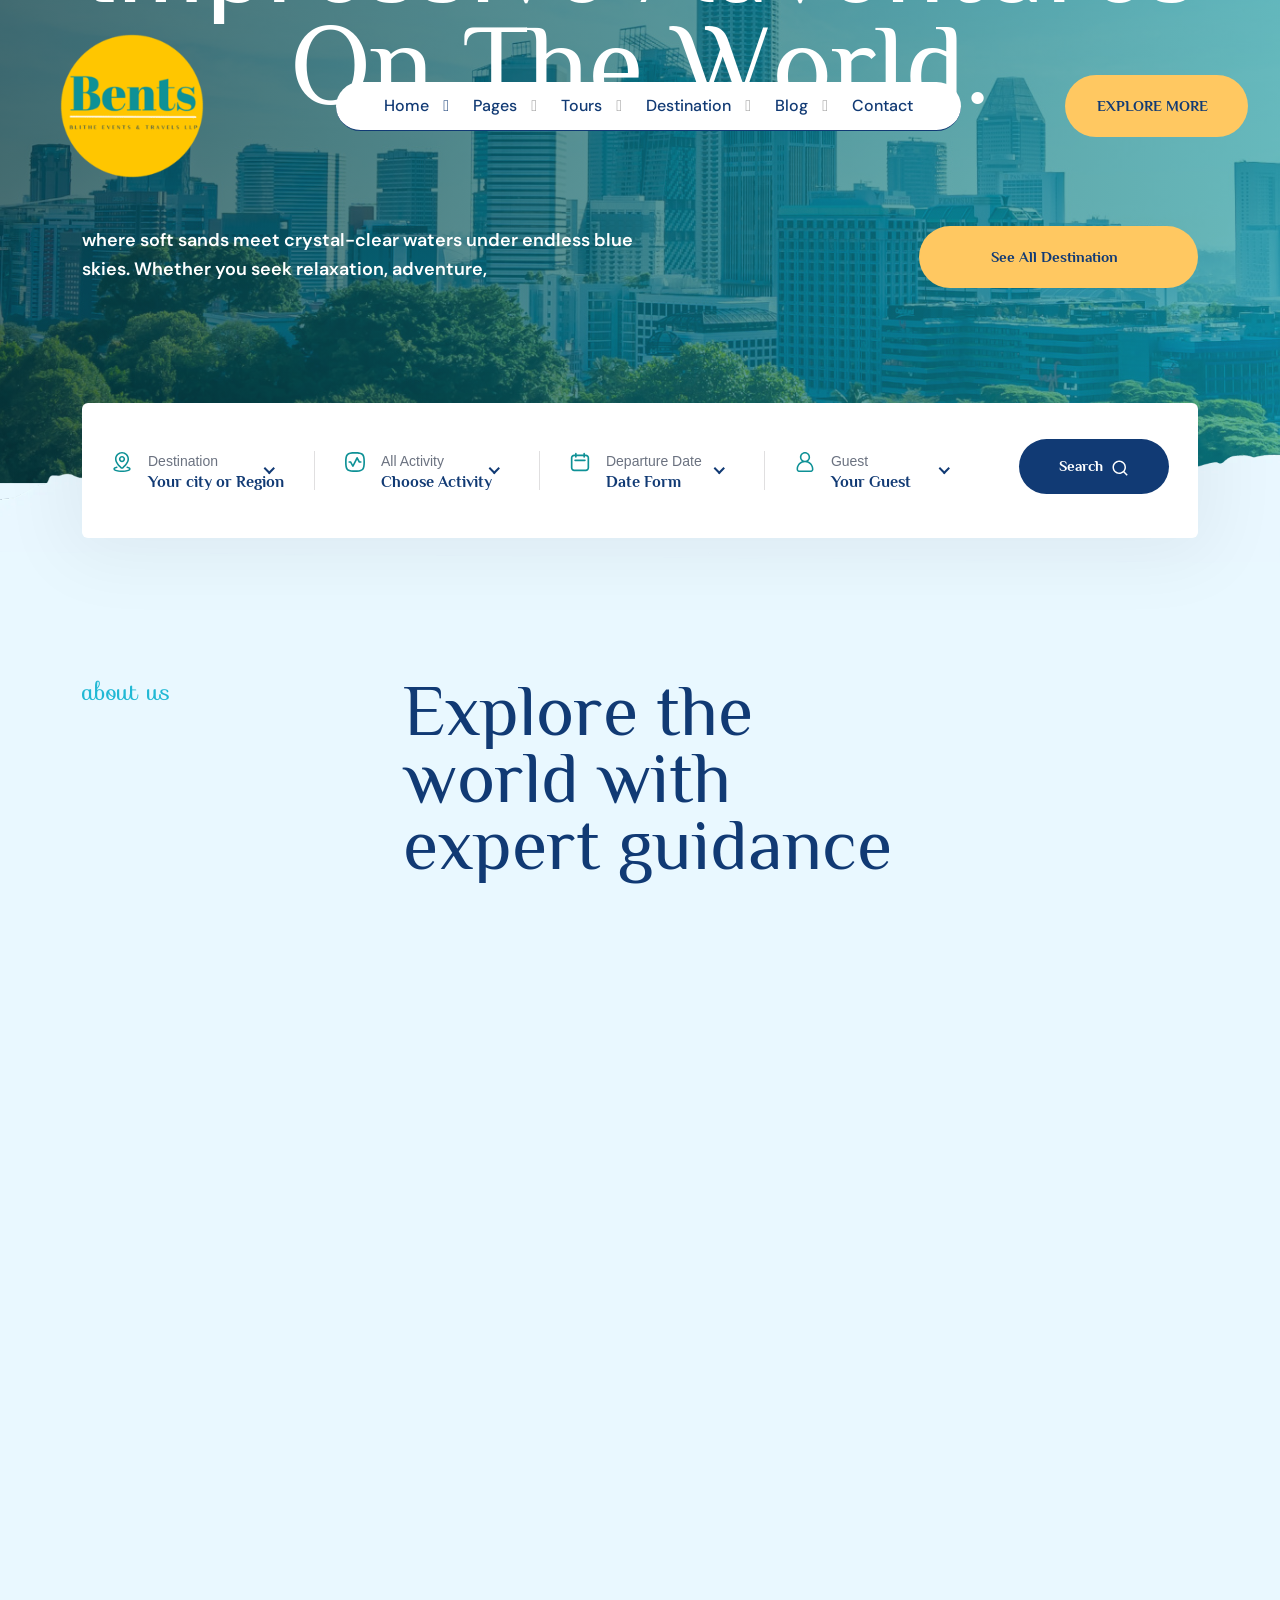
==== commit 3e76712b: "updated lower part of home page" ====
--- a/index.html
+++ b/index.html
@@ -2,34 +2,35 @@
 <html lang="en">
 
 <head>
-    <meta charset="UTF-8">
-    <meta http-equiv="X-UA-Compatible" content="IE=edge">
-    <meta name="description" content="Bents HTML Template">
-    <meta name="keywords" content="Bents HTML Template">
-    <meta name="robots" content="INDEX,FOLLOW">
-    <meta name="viewport" content="width=device-width, initial-scale=1.0">
-    <!-- Title -->
-    <title> Bents - Tours & Travels Multipurpose HTML Template </title>
-    <!-- Favicon -->
-    <link rel="shortcut icon" href="assets/images/logo/favicon.png">
-    <!-- Aos -->
-    <link rel="stylesheet" href="assets/css/swiper-bundle.css">
-    <!-- Aos -->
-    <link rel="stylesheet" href="assets/css/slick.css">
-    <!-- Aos -->
-    <link rel="stylesheet" href="assets/css/aos.css">
-    <!-- Bootstrap -->
-    <link rel="stylesheet" href="assets/css/bootstrap.min.css">
-    <!-- Main css -->
-    <link rel="stylesheet" href="assets/css/main.css">
+     <meta charset="UTF-8">
+     <meta http-equiv="X-UA-Compatible" content="IE=edge">
+     <meta name="description"
+          content="Bents Holidays is a leading travel company specializing in international group departures, customized holidays, corporate travel, and M.I.C.E services. With seamless planning, trusted partnerships, and dedicated support, we create unforgettable journeys designed for comfort, quality, and lasting memories.">
+     <meta name="keywords" content="Bents HTML Template">
+     <meta name="robots" content="INDEX,FOLLOW">
+     <meta name="viewport" content="width=device-width, initial-scale=1.0">
+     <!-- Title -->
+     <title> Bents Holidays – Curated Travel Experiences Worldwide </title>
+     <!-- Favicon -->
+     <link rel="shortcut icon" href="assets/images/logo/favicon.png">
+     <!-- Aos -->
+     <link rel="stylesheet" href="assets/css/swiper-bundle.css">
+     <!-- Aos -->
+     <link rel="stylesheet" href="assets/css/slick.css">
+     <!-- Aos -->
+     <link rel="stylesheet" href="assets/css/aos.css">
+     <!-- Bootstrap -->
+     <link rel="stylesheet" href="assets/css/bootstrap.min.css">
+     <!-- Main css -->
+     <link rel="stylesheet" href="assets/css/main.css">
 </head>
 
 <body class="bg-neutral-50">
 
 
-    
-	<!--========= Start Prealoader ==============-->
-    <!-- <div class="loading-screen" id="loading-screen">
+
+     <!--========= Start Prealoader ==============-->
+     <!-- <div class="loading-screen" id="loading-screen">
         <span class="bar top-bar"></span>
         <span class="bar down-bar"></span>
         <div class="animation-preloader">
@@ -54,350 +55,1774 @@
             </div>
         </div>
     </div> -->
-    <!--========= End Prealoader ==============-->
-
-
-    <!-- Search Popup Start -->
-    <div class="search_popup">
-        <div class="container">
-            <div class="row">
-                <div class="col-xxl-12">
-                    <div class="search_wrapper">
-                        <div class="search_top d-flex justify-content-between align-items-center">
-                            <div class="search_logo">
-                                <a href="index.html">
-                                    <img src="assets/src/images/logo/LOGO_ORIGINAL.png" alt="Logo">
-                                </a>
-                            </div>
-                            <div class="search_close">
-                                <button type="button" class="search_close_btn">
-                                    <svg width="18" height="18" viewBox="0 0 18 18" fill="none" xmlns="http://www.w3.org/2000/svg">
-                                        <path d="M17 1L1 17" stroke="currentColor" stroke-width="1.5" stroke-linecap="round" stroke-linejoin="round" />
-                                        <path d="M1 1L17 17" stroke="currentColor" stroke-width="1.5" stroke-linecap="round" stroke-linejoin="round" />
-                                    </svg>
-                                </button>
-                            </div>
-                        </div>
-                        <div class="search_form">
-                            <form action="#">
-                                <div class="search_input">
-                                    <input class="search-input-field" type="text" placeholder="Type here to search...">
-                                    <span class="search-focus-border"></span>
-                                    <button type="submit">
-                                        <svg width="20" height="20" viewBox="0 0 20 20" fill="none" xmlns="http://www.w3.org/2000/svg">
-                                            <path d="M9.55 18.1C14.272 18.1 18.1 14.272 18.1 9.55C18.1 4.82797 14.272 1 9.55 1C4.82797 1 1 4.82797 1 9.55C1 14.272 4.82797 18.1 9.55 18.1Z" stroke="currentColor" stroke-width="1.5" stroke-linecap="round" stroke-linejoin="round" />
-                                            <path d="M19.0002 19.0002L17.2002 17.2002" stroke="currentColor" stroke-width="1.5" stroke-linecap="round" stroke-linejoin="round" />
-                                        </svg>
-                                    </button>
-                                </div>
-                            </form>
-                        </div>
-                    </div>
-                </div>
-            </div>
-        </div>
-    </div>
-    <div class="search-popup-overlay"></div>
-    <!-- Search Popup End-->
-
-
-
-
-    <!--==================== mouse cursor drag start ====================-->
-    <div class="mouseCursor cursor-outer d-none"></div>
-     <div class="mouseCursor cursor-inner">
-         <span class="inner-text-1 tw-text-lg fw-bold text-main-600">
-            <span>
-                <svg width="48" height="47" viewBox="0 0 48 47" fill="none" xmlns="http://www.w3.org/2000/svg">
-                <path fill-rule="evenodd" clip-rule="evenodd" d="M33.6454 16.1088L15.7477 32.4423L14.3477 30.9082L32.2453 14.5746L33.6454 16.1088Z" fill="#141616" />
-                <path fill-rule="evenodd" clip-rule="evenodd" d="M31.4786 15.2755C27.8709 18.5679 27.8182 24.431 30.9057 27.8141L31.6057 28.5811L33.1398 27.1811L32.4398 26.414C30.0957 23.8454 30.1506 19.2992 32.8787 16.8096L33.6453 16.1099L32.2453 14.5758L31.4786 15.2755Z" fill="#141616" />
-                <path fill-rule="evenodd" clip-rule="evenodd" d="M32.8783 16.8088C29.2706 20.1012 23.4271 19.6189 20.3397 16.2358L19.6396 15.4688L21.1738 14.0687L21.8738 14.8358C24.218 17.4045 28.7502 17.7643 31.4783 15.2747L32.2449 14.575L33.645 16.1091L32.8783 16.8088Z" fill="#141616" />
-                </svg>
-            </span>
-            <br>
-            About us
-         </span>
-         <span class="inner-text-2">
-             <span>
-                 <svg width="63" height="63" viewBox="0 0 63 63" fill="none" xmlns="http://www.w3.org/2000/svg">
-                 <path
-                     d="M0.132374 56.2074L6.68723 62.776C6.98521 63.0747 8.773 63.0747 9.07084 62.776L47.2086 25.4537C47.8044 24.8564 48.4004 24.5578 49.2942 24.5578C49.5922 24.5578 50.1881 24.5578 50.486 24.8564C51.6778 25.155 52.2736 26.3494 52.2736 27.5437V46.3542V46.6529H61.8082C62.404 46.6529 62.7022 46.6529 63 46.6529V0.970426C63 0.970426 63 0.970427 62.4042 0.373196C61.8083 -0.224035 62.1063 0.0747274 61.5102 0.0747274H16.8176C16.8176 0.373196 16.8176 0.671811 16.8176 1.56766V10.8234C16.8176 11.4205 16.8176 12.0177 16.8176 12.0177H35.8865C37.0783 12.0177 38.2701 12.6148 38.5679 13.8091C39.1638 15.0034 38.8659 16.1978 37.9721 17.0936L0.728355 54.1174C0.430367 54.416 0.132374 54.7146 0.132374 55.3117C-0.16547 55.9088 0.132374 55.9088 0.132374 56.2074Z"
-                     fill="currentColor" />
-                 </svg>
-             </span>
-         </span>
-     </div>
-    <!--==================== mouse cursor drag end ====================-->
-
-
-
-    <!--==================== Overlay Start ====================-->
-    <div class="overlay"></div>
-    <!--==================== Overlay End ====================-->
-
-    <!--==================== Sidebar Overlay End ====================-->
-    <div class="side-overlay"></div>
-    <!--==================== Sidebar Overlay End ====================-->
-
-    <!-- Custom Toast Message start -->
-    <div id="toast-container"></div>
-    <!-- Custom Toast Message End -->
-
-    <!-- ==================== Scroll to Top End Here ==================== -->
-    <div class="progress-wrap cursor-big">
-        <svg class="progress-circle svg-content" width="100%" height="100%" viewBox="-1 -1 102 102">
-            <path d="M50,1 a49,49 0 0,1 0,98 a49,49 0 0,1 0,-98" />
-        </svg>
-    </div>
-    <!-- ==================== Scroll to Top End Here ==================== -->
-
-    <!-- Custom Cursor Start -->
-    <div class="cursor"></div>
-    <span class="dot"></span>
-    <!-- Custom Cursor End -->
-
-    <!-- ==================== Mobile Menu Start Here ==================== -->
-<div class="mobile-menu d-lg-none d-block scroll-sm position-fixed bg-white tw-w-300-px tw-h-screen overflow-y-auto tw-p-6 tw-z-999 tw--translate-x-full tw-pb-68 ">
-
-    <button type="button" class="close-button position-absolute tw-end-0 top-0 tw-me-2 tw-mt-2 tw-w-605 tw-h-605 rounded-circle d-flex justify-content-center align-items-center text-neutral-900 bg-neutral-200 hover-bg-neutral-900 hover-text-white"> 
-        <i class="ph ph-x"></i>
-    </button>
-
-    <div class="mobile-menu__inner">
-        <a href="index.html" class="mobile-menu__logo">
-            <img src="assets/src/images/logo/LOGO_ORIGINAL.png" alt="Logo">
-        </a>
-        <div class="mobile-menu__menu">
-            <!-- Nav menu Start -->
-<ul class="nav-menu d-lg-flex align-items-center nav-menu--mobile d-block tw-mt-8 bg-white tw-px-12 tw-rounded-4xl">
-    <li class="nav-menu__item has-submenu position-relative activePage">
-        <a href="javascript:void(0)" class="nav-menu__link tw-pe-5 text-main-600 tw-py-3 fw-medium w-100 font-dmsans fw-medium">Home</a>
-        <ul class="nav-submenu scroll-sm position-absolute start-0 top-100 tw-w-max bg-white overflow-hidden tw-p-2 tw-mt-1 tw-duration-200 tw-z-99">
-            <li class="nav-menu__item activePage">
-                <a href="index.html" class="nav-submenu__link text-main-600 fw-medium w-100 d-block tw-py-2 tw-px-305 tw-rounded font-dmsans fw-medium"> Home One</a>
-            </li>
-            <li class="nav-submenu__item d-block tw-rounded tw-duration-200 position-relative">
-                <a href="index-2.html" class="nav-submenu__link text-main-600 fw-medium w-100 d-block tw-py-2 tw-px-305 tw-rounded font-dmsans fw-medium"> Home Two</a>
-            </li>
-            <li class="nav-submenu__item d-block tw-rounded tw-duration-200 position-relative">
-                <a href="index-3.html" class="nav-submenu__link text-main-600 fw-medium w-100 d-block tw-py-2 tw-px-305 tw-rounded font-dmsans fw-medium"> Home Three</a>
-            </li>
-        </ul>
-    </li>
-    <li class="nav-menu__item has-submenu position-relative">
-        <a href="javascript:void(0)" class="nav-menu__link tw-pe-5 text-main-600 tw-py-3 fw-medium w-100 font-dmsans fw-medium">Pages</a>
-        <ul class="nav-submenu scroll-sm position-absolute start-0 top-100 tw-w-max bg-white overflow-hidden tw-p-2 tw-mt-1 tw-duration-200 tw-z-99">
-            <li class="nav-submenu__item d-block tw-rounded tw-duration-200 position-relative">
-                <a href="about.html" class="nav-submenu__link text-main-600 fw-medium w-100 d-block tw-py-2 tw-px-305 tw-rounded font-dmsans fw-medium"> About Us</a>
-            </li>
-            <li class="nav-submenu__item d-block tw-rounded tw-duration-200 position-relative">
-                <a href="team.html" class="nav-submenu__link text-main-600 fw-medium w-100 d-block tw-py-2 tw-px-305 tw-rounded font-dmsans fw-medium"> Team </a>
-            </li>
-            <li class="nav-submenu__item d-block tw-rounded tw-duration-200 position-relative">
-                <a href="team-details.html" class="nav-submenu__link text-main-600 fw-medium w-100 d-block tw-py-2 tw-px-305 tw-rounded font-dmsans fw-medium"> Team Details </a>
-            </li>
-            <li class="nav-submenu__item d-block tw-rounded tw-duration-200 position-relative">
-                <a href="gallary.html" class="nav-submenu__link text-main-600 fw-medium w-100 d-block tw-py-2 tw-px-305 tw-rounded font-dmsans fw-medium"> Gallary </a>
-            </li>
-            <li class="nav-submenu__item d-block tw-rounded tw-duration-200 position-relative">
-                <a href="faq.html" class="nav-submenu__link text-main-600 fw-medium w-100 d-block tw-py-2 tw-px-305 tw-rounded font-dmsans fw-medium"> FAQ </a>
-            </li>
-        </ul>
-    </li>
-    <li class="nav-menu__item has-submenu position-relative">
-        <a href="javascript:void(0)" class="nav-menu__link tw-pe-5 text-main-600 tw-py-3 fw-medium w-100 font-dmsans fw-medium"> Tours </a>
-        <ul class="nav-submenu scroll-sm position-absolute start-0 top-100 tw-w-max bg-white overflow-hidden tw-p-2 tw-mt-1 tw-duration-200 tw-z-99">
-            <li class="nav-submenu__item d-block tw-rounded tw-duration-200 position-relative">
-                <a href="package.html" class="nav-submenu__link text-main-600 fw-medium w-100 d-block tw-py-2 tw-px-305 tw-rounded font-dmsans fw-medium"> Tour Package </a>
-            </li>
-            <li class="nav-submenu__item d-block tw-rounded tw-duration-200 position-relative">
-                <a href="package-v2.html" class="nav-submenu__link text-main-600 fw-medium w-100 d-block tw-py-2 tw-px-305 tw-rounded font-dmsans fw-medium"> Tour Package V2 </a>
-            </li>
-            <li class="nav-submenu__item d-block tw-rounded tw-duration-200 position-relative">
-                <a href="package-details.html" class="nav-submenu__link text-main-600 fw-medium w-100 d-block tw-py-2 tw-px-305 tw-rounded font-dmsans fw-medium"> Tour Package Details</a>
-            </li>
-        </ul>
-    </li>
-    <li class="nav-menu__item has-submenu position-relative">
-        <a href="javascript:void(0)" class="nav-menu__link tw-pe-5 text-main-600 tw-py-3 fw-medium w-100 font-dmsans fw-medium"> Destination </a>
-        <ul class="nav-submenu scroll-sm position-absolute start-0 top-100 tw-w-max bg-white overflow-hidden tw-p-2 tw-mt-1 tw-duration-200 tw-z-99">
-            <li class="nav-submenu__item d-block tw-rounded tw-duration-200 position-relative">
-                <a href="destination.html" class="nav-submenu__link text-main-600 fw-medium w-100 d-block tw-py-2 tw-px-305 tw-rounded font-dmsans fw-medium"> Destination </a>
-            </li>
-            <li class="nav-submenu__item d-block tw-rounded tw-duration-200 position-relative">
-                <a href="destination-details.html" class="nav-submenu__link text-main-600 fw-medium w-100 d-block tw-py-2 tw-px-305 tw-rounded font-dmsans fw-medium">Destination Details</a>
-            </li>
-        </ul>
-    </li>
-    <li class="nav-menu__item has-submenu position-relative">
-        <a href="javascript:void(0)" class="nav-menu__link tw-pe-5 text-main-600 tw-py-3 fw-medium w-100 font-dmsans fw-medium">Blog</a>
-        <ul class="nav-submenu scroll-sm position-absolute start-0 top-100 tw-w-max bg-white overflow-hidden tw-p-2 tw-mt-1 tw-duration-200 tw-z-99">
-            <li class="nav-submenu__item d-block tw-rounded tw-duration-200 position-relative">
-                <a href="blog.html" class="nav-submenu__link text-main-600 fw-medium w-100 d-block tw-py-2 tw-px-305 tw-rounded font-dmsans fw-medium"> Blog</a>
-            </li>
-            <li class="nav-submenu__item d-block tw-rounded tw-duration-200 position-relative">
-                <a href="blog-details.html" class="nav-submenu__link text-main-600 fw-medium w-100 d-block tw-py-2 tw-px-305 tw-rounded font-dmsans fw-medium"> Blog Details</a>
-            </li>
-        </ul>
-    </li>
-    <li class="nav-menu__item">
-        <a href="contact.html" class="nav-menu__link text-main-600 tw-py-3 fw-medium w-100 font-dmsans">Contact</a>
-    </li>
-</ul>
-<!-- Nav menu End  -->
-        </div>
-    </div>
-</div>
-<!-- ==================== Mobile Menu End Here ==================== -->
-<!-- ==================== Header Start Here ==================== -->
-<header class="header transition-all">
-    <div class="container-fluid">
-        <nav class="d-flex align-items-center justify-content-between">
-            <!-- Logo Start -->
-            <div class="logo">
-                <a href="index.html" class="link">
-                    <img src="assets/src/images/logo/LOGO_ORIGINAL.png" alt="Logo" class="max-w-200-px">
-                </a>
-            </div>
-            <!-- Logo End  -->
-
-            <!-- Menu Start  -->
-            <div class="header-menu d-lg-block d-none">
-                <!-- Nav menu Start -->
-<ul class="nav-menu d-lg-flex align-items-center tw-gap-6 bg-white tw-px-12 tw-rounded-4xl">
-    <li class="nav-menu__item has-submenu position-relative activePage">
-        <a href="javascript:void(0)" class="nav-menu__link tw-pe-5 text-main-600 tw-py-3 fw-medium w-100 font-dmsans fw-medium">Home</a>
-        <ul class="nav-submenu scroll-sm position-absolute start-0 top-100 tw-w-max bg-white overflow-hidden tw-p-2 tw-mt-1 tw-duration-200 tw-z-99">
-            <li class="nav-menu__item activePage">
-                <a href="index.html" class="nav-submenu__link text-main-600 fw-medium w-100 d-block tw-py-2 tw-px-305 tw-rounded font-dmsans fw-medium"> Home One</a>
-            </li>
-            <li class="nav-submenu__item d-block tw-rounded tw-duration-200 position-relative">
-                <a href="index-2.html" class="nav-submenu__link text-main-600 fw-medium w-100 d-block tw-py-2 tw-px-305 tw-rounded font-dmsans fw-medium"> Home Two</a>
-            </li>
-            <li class="nav-submenu__item d-block tw-rounded tw-duration-200 position-relative">
-                <a href="index-3.html" class="nav-submenu__link text-main-600 fw-medium w-100 d-block tw-py-2 tw-px-305 tw-rounded font-dmsans fw-medium"> Home Three</a>
-            </li>
-        </ul>
-    </li>
-    <li class="nav-menu__item has-submenu position-relative">
-        <a href="javascript:void(0)" class="nav-menu__link tw-pe-5 text-main-600 tw-py-3 fw-medium w-100 font-dmsans fw-medium">Pages</a>
-        <ul class="nav-submenu scroll-sm position-absolute start-0 top-100 tw-w-max bg-white overflow-hidden tw-p-2 tw-mt-1 tw-duration-200 tw-z-99">
-            <li class="nav-submenu__item d-block tw-rounded tw-duration-200 position-relative">
-                <a href="about.html" class="nav-submenu__link text-main-600 fw-medium w-100 d-block tw-py-2 tw-px-305 tw-rounded font-dmsans fw-medium"> About Us</a>
-            </li>
-            <li class="nav-submenu__item d-block tw-rounded tw-duration-200 position-relative">
-                <a href="team.html" class="nav-submenu__link text-main-600 fw-medium w-100 d-block tw-py-2 tw-px-305 tw-rounded font-dmsans fw-medium"> Team </a>
-            </li>
-            <li class="nav-submenu__item d-block tw-rounded tw-duration-200 position-relative">
-                <a href="team-details.html" class="nav-submenu__link text-main-600 fw-medium w-100 d-block tw-py-2 tw-px-305 tw-rounded font-dmsans fw-medium"> Team Details </a>
-            </li>
-            <li class="nav-submenu__item d-block tw-rounded tw-duration-200 position-relative">
-                <a href="gallary.html" class="nav-submenu__link text-main-600 fw-medium w-100 d-block tw-py-2 tw-px-305 tw-rounded font-dmsans fw-medium"> Gallary </a>
-            </li>
-            <li class="nav-submenu__item d-block tw-rounded tw-duration-200 position-relative">
-                <a href="faq.html" class="nav-submenu__link text-main-600 fw-medium w-100 d-block tw-py-2 tw-px-305 tw-rounded font-dmsans fw-medium"> FAQ </a>
-            </li>
-        </ul>
-    </li>
-    <li class="nav-menu__item has-submenu position-relative">
-        <a href="javascript:void(0)" class="nav-menu__link tw-pe-5 text-main-600 tw-py-3 fw-medium w-100 font-dmsans fw-medium"> Tours </a>
-        <ul class="nav-submenu scroll-sm position-absolute start-0 top-100 tw-w-max bg-white overflow-hidden tw-p-2 tw-mt-1 tw-duration-200 tw-z-99">
-            <li class="nav-submenu__item d-block tw-rounded tw-duration-200 position-relative">
-                <a href="package.html" class="nav-submenu__link text-main-600 fw-medium w-100 d-block tw-py-2 tw-px-305 tw-rounded font-dmsans fw-medium"> Tour Package </a>
-            </li>
-            <li class="nav-submenu__item d-block tw-rounded tw-duration-200 position-relative">
-                <a href="package-v2.html" class="nav-submenu__link text-main-600 fw-medium w-100 d-block tw-py-2 tw-px-305 tw-rounded font-dmsans fw-medium"> Tour Package V2 </a>
-            </li>
-            <li class="nav-submenu__item d-block tw-rounded tw-duration-200 position-relative">
-                <a href="package-details.html" class="nav-submenu__link text-main-600 fw-medium w-100 d-block tw-py-2 tw-px-305 tw-rounded font-dmsans fw-medium"> Tour Package Details</a>
-            </li>
-        </ul>
-    </li>
-    <li class="nav-menu__item has-submenu position-relative">
-        <a href="javascript:void(0)" class="nav-menu__link tw-pe-5 text-main-600 tw-py-3 fw-medium w-100 font-dmsans fw-medium"> Destination </a>
-        <ul class="nav-submenu scroll-sm position-absolute start-0 top-100 tw-w-max bg-white overflow-hidden tw-p-2 tw-mt-1 tw-duration-200 tw-z-99">
-            <li class="nav-submenu__item d-block tw-rounded tw-duration-200 position-relative">
-                <a href="destination.html" class="nav-submenu__link text-main-600 fw-medium w-100 d-block tw-py-2 tw-px-305 tw-rounded font-dmsans fw-medium"> Destination </a>
-            </li>
-            <li class="nav-submenu__item d-block tw-rounded tw-duration-200 position-relative">
-                <a href="destination-details.html" class="nav-submenu__link text-main-600 fw-medium w-100 d-block tw-py-2 tw-px-305 tw-rounded font-dmsans fw-medium">Destination Details</a>
-            </li>
-        </ul>
-    </li>
-    <li class="nav-menu__item has-submenu position-relative">
-        <a href="javascript:void(0)" class="nav-menu__link tw-pe-5 text-main-600 tw-py-3 fw-medium w-100 font-dmsans fw-medium">Blog</a>
-        <ul class="nav-submenu scroll-sm position-absolute start-0 top-100 tw-w-max bg-white overflow-hidden tw-p-2 tw-mt-1 tw-duration-200 tw-z-99">
-            <li class="nav-submenu__item d-block tw-rounded tw-duration-200 position-relative">
-                <a href="blog.html" class="nav-submenu__link text-main-600 fw-medium w-100 d-block tw-py-2 tw-px-305 tw-rounded font-dmsans fw-medium"> Blog</a>
-            </li>
-            <li class="nav-submenu__item d-block tw-rounded tw-duration-200 position-relative">
-                <a href="blog-details.html" class="nav-submenu__link text-main-600 fw-medium w-100 d-block tw-py-2 tw-px-305 tw-rounded font-dmsans fw-medium"> Blog Details</a>
-            </li>
-        </ul>
-    </li>
-    <li class="nav-menu__item">
-        <a href="contact.html" class="nav-menu__link text-main-600 tw-py-3 fw-medium w-100 font-dmsans">Contact</a>
-    </li>
-</ul>
-<!-- Nav menu End  -->
-            </div>
-            <!-- Menu End  -->
-
-            <!-- Header Right start -->
-            <div class="">
-                <div class="d-flex align-items-center tw-gap-29">
-                    <div class="header-btn-wrap d-flex align-items-center tw-gap-5">
-                        <div>
-                            <button class="open-search">
-                                <span><img src="assets/images/icon/shop.svg" alt="shop"></span>
-                            </button>
-                        </div>
-                        <div>
-                            <button class="open-search" aria-label="search products" title="open search box">
-                                <span><img src="assets/images/icon/search.svg" alt="shop"></span>
-                            </button>
-                        </div>
-                    </div>
-                    <div class="header-button">
-                        <a class="primary-btn bg-main-two-600 text-main-600 teal-hover-btn tw-py-5 tw-px-8 fs-15 text-uppercase fw-bold font-heading tw-gap-2 d-inline-flex align-items-center tw-rounded-4xl" href="contact.html">explore more <i class="ph ph-arrow-up-right"></i></a>
-                    </div>
-                </div>
-            </div>
-            <button type="button" class="toggle-mobileMenu leading-none d-lg-none ms-3 text-neutral-800 tw-text-9">
-                <i class="ph ph-list"></i>
-            </button>
-            <!-- Header Right End  -->
-        </nav>
-    </div>
-</header>
-<!-- ==================== Header End Here ==================== -->
-<div id="scrollSmoother-container">
-    <section class="banner-area position-relative z-1">
-     <div class="banner-bg background-img position-absolute w-100 bottom-0 start-0 z-n1" data-background-image="assets\src\images\1920x614.jpg"></div>
-     <div class="container">
-          <div class="row">
-               <div class="col-xl-12">
-                    <div class="banner-wrapper">
-                         <h1 class="banner-title fw-normal text-center text-white tw-mb-28 char-animation"><span class="d-inline-block text-main-600">The Most</span> <br> Impressive Adventures On The World.</h1>
-                         <div class="d-flex justify-content-between flex-wrap row-gap-3">
-                              <div>
-                                   <p class="banner-paragraph tw-text-lg fw-semibold font-dmsans text-white">where soft sands meet crystal-clear waters under endless blue skies. 
-                                        Whether you seek relaxation, adventure,</p>
-                              </div>
-                              <div class="banner-button">
-                                   <a class="primary-btn bg-main-two-600 text-main-600 teal-hover-btn tw-py-5 tw-px-18 fs-15 text-capitalize fw-bold font-heading tw-gap-2 d-inline-flex align-items-center tw-rounded-4xl" href="contact.html">See all destination <i class="ph ph-arrow-up-right"></i></a>
+     <!--========= End Prealoader ==============-->
+
+
+     <!-- Search Popup Start -->
+     <div class="search_popup">
+          <div class="container">
+               <div class="row">
+                    <div class="col-xxl-12">
+                         <div class="search_wrapper">
+                              <div class="search_top d-flex justify-content-between align-items-center">
+                                   <div class="search_logo">
+                                        <a href="index.html">
+                                             <img src="assets/src/images/logo/LOGO_ORIGINAL.png" alt="Logo">
+                                        </a>
+                                   </div>
+                                   <div class="search_close">
+                                        <button type="button" class="search_close_btn">
+                                             <svg width="18" height="18" viewBox="0 0 18 18" fill="none"
+                                                  xmlns="http://www.w3.org/2000/svg">
+                                                  <path d="M17 1L1 17" stroke="currentColor" stroke-width="1.5"
+                                                       stroke-linecap="round" stroke-linejoin="round" />
+                                                  <path d="M1 1L17 17" stroke="currentColor" stroke-width="1.5"
+                                                       stroke-linecap="round" stroke-linejoin="round" />
+                                             </svg>
+                                        </button>
+                                   </div>
+                              </div>
+                              <div class="search_form">
+                                   <form action="#">
+                                        <div class="search_input">
+                                             <input class="search-input-field" type="text"
+                                                  placeholder="Type here to search...">
+                                             <span class="search-focus-border"></span>
+                                             <button type="submit">
+                                                  <svg width="20" height="20" viewBox="0 0 20 20" fill="none"
+                                                       xmlns="http://www.w3.org/2000/svg">
+                                                       <path d="M9.55 18.1C14.272 18.1 18.1 14.272 18.1 9.55C18.1 4.82797 14.272 1 9.55 1C4.82797 1 1 4.82797 1 9.55C1 14.272 4.82797 18.1 9.55 18.1Z"
+                                                            stroke="currentColor" stroke-width="1.5"
+                                                            stroke-linecap="round" stroke-linejoin="round" />
+                                                       <path d="M19.0002 19.0002L17.2002 17.2002" stroke="currentColor"
+                                                            stroke-width="1.5" stroke-linecap="round"
+                                                            stroke-linejoin="round" />
+                                                  </svg>
+                                             </button>
+                                        </div>
+                                   </form>
                               </div>
                          </div>
                     </div>
                </div>
           </div>
      </div>
-     <div class="banner-bg-shape position-absolute w-100 start-0 z-n1">
-          <img src="assets/images/banner/banner-bg-shape.png" alt="shape">
+     <div class="search-popup-overlay"></div>
+     <!-- Search Popup End-->
+
+
+
+
+     <!--==================== mouse cursor drag start ====================-->
+     <div class="mouseCursor cursor-outer d-none"></div>
+     <div class="mouseCursor cursor-inner">
+          <span class="inner-text-1 tw-text-lg fw-bold text-main-600">
+               <span>
+                    <svg width="48" height="47" viewBox="0 0 48 47" fill="none" xmlns="http://www.w3.org/2000/svg">
+                         <path fill-rule="evenodd" clip-rule="evenodd"
+                              d="M33.6454 16.1088L15.7477 32.4423L14.3477 30.9082L32.2453 14.5746L33.6454 16.1088Z"
+                              fill="#141616" />
+                         <path fill-rule="evenodd" clip-rule="evenodd"
+                              d="M31.4786 15.2755C27.8709 18.5679 27.8182 24.431 30.9057 27.8141L31.6057 28.5811L33.1398 27.1811L32.4398 26.414C30.0957 23.8454 30.1506 19.2992 32.8787 16.8096L33.6453 16.1099L32.2453 14.5758L31.4786 15.2755Z"
+                              fill="#141616" />
+                         <path fill-rule="evenodd" clip-rule="evenodd"
+                              d="M32.8783 16.8088C29.2706 20.1012 23.4271 19.6189 20.3397 16.2358L19.6396 15.4688L21.1738 14.0687L21.8738 14.8358C24.218 17.4045 28.7502 17.7643 31.4783 15.2747L32.2449 14.575L33.645 16.1091L32.8783 16.8088Z"
+                              fill="#141616" />
+                    </svg>
+               </span>
+               <br>
+               About us
+          </span>
+          <span class="inner-text-2">
+               <span>
+                    <svg width="63" height="63" viewBox="0 0 63 63" fill="none" xmlns="http://www.w3.org/2000/svg">
+                         <path d="M0.132374 56.2074L6.68723 62.776C6.98521 63.0747 8.773 63.0747 9.07084 62.776L47.2086 25.4537C47.8044 24.8564 48.4004 24.5578 49.2942 24.5578C49.5922 24.5578 50.1881 24.5578 50.486 24.8564C51.6778 25.155 52.2736 26.3494 52.2736 27.5437V46.3542V46.6529H61.8082C62.404 46.6529 62.7022 46.6529 63 46.6529V0.970426C63 0.970426 63 0.970427 62.4042 0.373196C61.8083 -0.224035 62.1063 0.0747274 61.5102 0.0747274H16.8176C16.8176 0.373196 16.8176 0.671811 16.8176 1.56766V10.8234C16.8176 11.4205 16.8176 12.0177 16.8176 12.0177H35.8865C37.0783 12.0177 38.2701 12.6148 38.5679 13.8091C39.1638 15.0034 38.8659 16.1978 37.9721 17.0936L0.728355 54.1174C0.430367 54.416 0.132374 54.7146 0.132374 55.3117C-0.16547 55.9088 0.132374 55.9088 0.132374 56.2074Z"
+                              fill="currentColor" />
+                    </svg>
+               </span>
+          </span>
      </div>
-</section>
-
-    <div class="checkout-area position-relative z-3">
+     <!--==================== mouse cursor drag end ====================-->
+
+
+
+     <!--==================== Overlay Start ====================-->
+     <div class="overlay"></div>
+     <!--==================== Overlay End ====================-->
+
+     <!--==================== Sidebar Overlay End ====================-->
+     <div class="side-overlay"></div>
+     <!--==================== Sidebar Overlay End ====================-->
+
+     <!-- Custom Toast Message start -->
+     <div id="toast-container"></div>
+     <!-- Custom Toast Message End -->
+
+     <!-- ==================== Scroll to Top End Here ==================== -->
+     <div class="progress-wrap cursor-big">
+          <svg class="progress-circle svg-content" width="100%" height="100%" viewBox="-1 -1 102 102">
+               <path d="M50,1 a49,49 0 0,1 0,98 a49,49 0 0,1 0,-98" />
+          </svg>
+     </div>
+     <!-- ==================== Scroll to Top End Here ==================== -->
+
+     <!-- Custom Cursor Start -->
+     <div class="cursor"></div>
+     <span class="dot"></span>
+     <!-- Custom Cursor End -->
+
+     <!-- ==================== Mobile Menu Start Here ==================== -->
+     <div
+          class="mobile-menu d-lg-none d-block scroll-sm position-fixed bg-white tw-w-300-px tw-h-screen overflow-y-auto tw-p-6 tw-z-999 tw--translate-x-full tw-pb-68 ">
+
+          <button type="button"
+               class="close-button position-absolute tw-end-0 top-0 tw-me-2 tw-mt-2 tw-w-605 tw-h-605 rounded-circle d-flex justify-content-center align-items-center text-neutral-900 bg-neutral-200 hover-bg-neutral-900 hover-text-white">
+               <i class="ph ph-x"></i>
+          </button>
+
+          <div class="mobile-menu__inner">
+               <a href="index.html" class="mobile-menu__logo">
+                    <img src="assets/src/images/logo/LOGO_ORIGINAL.png" alt="Logo">
+               </a>
+               <div class="mobile-menu__menu">
+                    <!-- Nav menu Start -->
+                    <ul
+                         class="nav-menu d-lg-flex align-items-center nav-menu--mobile d-block tw-mt-8 bg-white tw-px-12 tw-rounded-4xl">
+                         <li class="nav-menu__item has-submenu position-relative activePage">
+                              <a href="javascript:void(0)"
+                                   class="nav-menu__link tw-pe-5 text-main-600 tw-py-3 fw-medium w-100 font-dmsans fw-medium">Home</a>
+                              <ul
+                                   class="nav-submenu scroll-sm position-absolute start-0 top-100 tw-w-max bg-white overflow-hidden tw-p-2 tw-mt-1 tw-duration-200 tw-z-99">
+                                   <li class="nav-menu__item activePage">
+                                        <a href="index.html"
+                                             class="nav-submenu__link text-main-600 fw-medium w-100 d-block tw-py-2 tw-px-305 tw-rounded font-dmsans fw-medium">
+                                             Home One</a>
+                                   </li>
+                                   <li class="nav-submenu__item d-block tw-rounded tw-duration-200 position-relative">
+                                        <a href="index-2.html"
+                                             class="nav-submenu__link text-main-600 fw-medium w-100 d-block tw-py-2 tw-px-305 tw-rounded font-dmsans fw-medium">
+                                             Home Two</a>
+                                   </li>
+                                   <li class="nav-submenu__item d-block tw-rounded tw-duration-200 position-relative">
+                                        <a href="index-3.html"
+                                             class="nav-submenu__link text-main-600 fw-medium w-100 d-block tw-py-2 tw-px-305 tw-rounded font-dmsans fw-medium">
+                                             Home Three</a>
+                                   </li>
+                              </ul>
+                         </li>
+                         <li class="nav-menu__item has-submenu position-relative">
+                              <a href="javascript:void(0)"
+                                   class="nav-menu__link tw-pe-5 text-main-600 tw-py-3 fw-medium w-100 font-dmsans fw-medium">Pages</a>
+                              <ul
+                                   class="nav-submenu scroll-sm position-absolute start-0 top-100 tw-w-max bg-white overflow-hidden tw-p-2 tw-mt-1 tw-duration-200 tw-z-99">
+                                   <li class="nav-submenu__item d-block tw-rounded tw-duration-200 position-relative">
+                                        <a href="about.html"
+                                             class="nav-submenu__link text-main-600 fw-medium w-100 d-block tw-py-2 tw-px-305 tw-rounded font-dmsans fw-medium">
+                                             About Us</a>
+                                   </li>
+                                   <li class="nav-submenu__item d-block tw-rounded tw-duration-200 position-relative">
+                                        <a href="team.html"
+                                             class="nav-submenu__link text-main-600 fw-medium w-100 d-block tw-py-2 tw-px-305 tw-rounded font-dmsans fw-medium">
+                                             Team </a>
+                                   </li>
+                                   <li class="nav-submenu__item d-block tw-rounded tw-duration-200 position-relative">
+                                        <a href="team-details.html"
+                                             class="nav-submenu__link text-main-600 fw-medium w-100 d-block tw-py-2 tw-px-305 tw-rounded font-dmsans fw-medium">
+                                             Team Details </a>
+                                   </li>
+                                   <li class="nav-submenu__item d-block tw-rounded tw-duration-200 position-relative">
+                                        <a href="gallary.html"
+                                             class="nav-submenu__link text-main-600 fw-medium w-100 d-block tw-py-2 tw-px-305 tw-rounded font-dmsans fw-medium">
+                                             Gallary </a>
+                                   </li>
+                                   <li class="nav-submenu__item d-block tw-rounded tw-duration-200 position-relative">
+                                        <a href="faq.html"
+                                             class="nav-submenu__link text-main-600 fw-medium w-100 d-block tw-py-2 tw-px-305 tw-rounded font-dmsans fw-medium">
+                                             FAQ </a>
+                                   </li>
+                              </ul>
+                         </li>
+                         <li class="nav-menu__item has-submenu position-relative">
+                              <a href="javascript:void(0)"
+                                   class="nav-menu__link tw-pe-5 text-main-600 tw-py-3 fw-medium w-100 font-dmsans fw-medium">
+                                   Tours </a>
+                              <ul
+                                   class="nav-submenu scroll-sm position-absolute start-0 top-100 tw-w-max bg-white overflow-hidden tw-p-2 tw-mt-1 tw-duration-200 tw-z-99">
+                                   <li class="nav-submenu__item d-block tw-rounded tw-duration-200 position-relative">
+                                        <a href="package.html"
+                                             class="nav-submenu__link text-main-600 fw-medium w-100 d-block tw-py-2 tw-px-305 tw-rounded font-dmsans fw-medium">
+                                             Tour Package </a>
+                                   </li>
+                                   <li class="nav-submenu__item d-block tw-rounded tw-duration-200 position-relative">
+                                        <a href="package-v2.html"
+                                             class="nav-submenu__link text-main-600 fw-medium w-100 d-block tw-py-2 tw-px-305 tw-rounded font-dmsans fw-medium">
+                                             Tour Package V2 </a>
+                                   </li>
+                                   <li class="nav-submenu__item d-block tw-rounded tw-duration-200 position-relative">
+                                        <a href="package-details.html"
+                                             class="nav-submenu__link text-main-600 fw-medium w-100 d-block tw-py-2 tw-px-305 tw-rounded font-dmsans fw-medium">
+                                             Tour Package Details</a>
+                                   </li>
+                              </ul>
+                         </li>
+                         <li class="nav-menu__item has-submenu position-relative">
+                              <a href="javascript:void(0)"
+                                   class="nav-menu__link tw-pe-5 text-main-600 tw-py-3 fw-medium w-100 font-dmsans fw-medium">
+                                   Destination </a>
+                              <ul
+                                   class="nav-submenu scroll-sm position-absolute start-0 top-100 tw-w-max bg-white overflow-hidden tw-p-2 tw-mt-1 tw-duration-200 tw-z-99">
+                                   <li class="nav-submenu__item d-block tw-rounded tw-duration-200 position-relative">
+                                        <a href="destination.html"
+                                             class="nav-submenu__link text-main-600 fw-medium w-100 d-block tw-py-2 tw-px-305 tw-rounded font-dmsans fw-medium">
+                                             Destination </a>
+                                   </li>
+                                   <li class="nav-submenu__item d-block tw-rounded tw-duration-200 position-relative">
+                                        <a href="destination-details.html"
+                                             class="nav-submenu__link text-main-600 fw-medium w-100 d-block tw-py-2 tw-px-305 tw-rounded font-dmsans fw-medium">Destination
+                                             Details</a>
+                                   </li>
+                              </ul>
+                         </li>
+                         <li class="nav-menu__item has-submenu position-relative">
+                              <a href="javascript:void(0)"
+                                   class="nav-menu__link tw-pe-5 text-main-600 tw-py-3 fw-medium w-100 font-dmsans fw-medium">Blog</a>
+                              <ul
+                                   class="nav-submenu scroll-sm position-absolute start-0 top-100 tw-w-max bg-white overflow-hidden tw-p-2 tw-mt-1 tw-duration-200 tw-z-99">
+                                   <li class="nav-submenu__item d-block tw-rounded tw-duration-200 position-relative">
+                                        <a href="blog.html"
+                                             class="nav-submenu__link text-main-600 fw-medium w-100 d-block tw-py-2 tw-px-305 tw-rounded font-dmsans fw-medium">
+                                             Blog</a>
+                                   </li>
+                                   <li class="nav-submenu__item d-block tw-rounded tw-duration-200 position-relative">
+                                        <a href="blog-details.html"
+                                             class="nav-submenu__link text-main-600 fw-medium w-100 d-block tw-py-2 tw-px-305 tw-rounded font-dmsans fw-medium">
+                                             Blog Details</a>
+                                   </li>
+                              </ul>
+                         </li>
+                         <li class="nav-menu__item">
+                              <a href="contact.html"
+                                   class="nav-menu__link text-main-600 tw-py-3 fw-medium w-100 font-dmsans">Contact</a>
+                         </li>
+                    </ul>
+                    <!-- Nav menu End  -->
+               </div>
+          </div>
+     </div>
+     <!-- ==================== Mobile Menu End Here ==================== -->
+     <!-- ==================== Header Start Here ==================== -->
+     <header class="header transition-all">
+          <div class="container-fluid">
+               <nav class="d-flex align-items-center justify-content-between">
+                    <!-- Logo Start -->
+                    <div class="logo">
+                         <a href="index.html" class="link">
+                              <img src="assets/src/images/logo/LOGO_ORIGINAL.png" alt="Logo" class="max-w-200-px">
+                         </a>
+                    </div>
+                    <!-- Logo End  -->
+
+                    <!-- Menu Start  -->
+                    <div class="header-menu d-lg-block d-none">
+                         <!-- Nav menu Start -->
+                         <ul class="nav-menu d-lg-flex align-items-center tw-gap-6 bg-white tw-px-12 tw-rounded-4xl">
+                              <li class="nav-menu__item has-submenu position-relative activePage">
+                                   <a href="javascript:void(0)"
+                                        class="nav-menu__link tw-pe-5 text-main-600 tw-py-3 fw-medium w-100 font-dmsans fw-medium">Home</a>
+                                   <ul
+                                        class="nav-submenu scroll-sm position-absolute start-0 top-100 tw-w-max bg-white overflow-hidden tw-p-2 tw-mt-1 tw-duration-200 tw-z-99">
+                                        <li class="nav-menu__item activePage">
+                                             <a href="index.html"
+                                                  class="nav-submenu__link text-main-600 fw-medium w-100 d-block tw-py-2 tw-px-305 tw-rounded font-dmsans fw-medium">
+                                                  Home One</a>
+                                        </li>
+                                        <li
+                                             class="nav-submenu__item d-block tw-rounded tw-duration-200 position-relative">
+                                             <a href="index-2.html"
+                                                  class="nav-submenu__link text-main-600 fw-medium w-100 d-block tw-py-2 tw-px-305 tw-rounded font-dmsans fw-medium">
+                                                  Home Two</a>
+                                        </li>
+                                        <li
+                                             class="nav-submenu__item d-block tw-rounded tw-duration-200 position-relative">
+                                             <a href="index-3.html"
+                                                  class="nav-submenu__link text-main-600 fw-medium w-100 d-block tw-py-2 tw-px-305 tw-rounded font-dmsans fw-medium">
+                                                  Home Three</a>
+                                        </li>
+                                   </ul>
+                              </li>
+                              <li class="nav-menu__item has-submenu position-relative">
+                                   <a href="javascript:void(0)"
+                                        class="nav-menu__link tw-pe-5 text-main-600 tw-py-3 fw-medium w-100 font-dmsans fw-medium">Pages</a>
+                                   <ul
+                                        class="nav-submenu scroll-sm position-absolute start-0 top-100 tw-w-max bg-white overflow-hidden tw-p-2 tw-mt-1 tw-duration-200 tw-z-99">
+                                        <li
+                                             class="nav-submenu__item d-block tw-rounded tw-duration-200 position-relative">
+                                             <a href="about.html"
+                                                  class="nav-submenu__link text-main-600 fw-medium w-100 d-block tw-py-2 tw-px-305 tw-rounded font-dmsans fw-medium">
+                                                  About Us</a>
+                                        </li>
+                                        <li
+                                             class="nav-submenu__item d-block tw-rounded tw-duration-200 position-relative">
+                                             <a href="team.html"
+                                                  class="nav-submenu__link text-main-600 fw-medium w-100 d-block tw-py-2 tw-px-305 tw-rounded font-dmsans fw-medium">
+                                                  Team </a>
+                                        </li>
+                                        <li
+                                             class="nav-submenu__item d-block tw-rounded tw-duration-200 position-relative">
+                                             <a href="team-details.html"
+                                                  class="nav-submenu__link text-main-600 fw-medium w-100 d-block tw-py-2 tw-px-305 tw-rounded font-dmsans fw-medium">
+                                                  Team Details </a>
+                                        </li>
+                                        <li
+                                             class="nav-submenu__item d-block tw-rounded tw-duration-200 position-relative">
+                                             <a href="gallary.html"
+                                                  class="nav-submenu__link text-main-600 fw-medium w-100 d-block tw-py-2 tw-px-305 tw-rounded font-dmsans fw-medium">
+                                                  Gallary </a>
+                                        </li>
+                                        <li
+                                             class="nav-submenu__item d-block tw-rounded tw-duration-200 position-relative">
+                                             <a href="faq.html"
+                                                  class="nav-submenu__link text-main-600 fw-medium w-100 d-block tw-py-2 tw-px-305 tw-rounded font-dmsans fw-medium">
+                                                  FAQ </a>
+                                        </li>
+                                   </ul>
+                              </li>
+                              <li class="nav-menu__item has-submenu position-relative">
+                                   <a href="javascript:void(0)"
+                                        class="nav-menu__link tw-pe-5 text-main-600 tw-py-3 fw-medium w-100 font-dmsans fw-medium">
+                                        Tours </a>
+                                   <ul
+                                        class="nav-submenu scroll-sm position-absolute start-0 top-100 tw-w-max bg-white overflow-hidden tw-p-2 tw-mt-1 tw-duration-200 tw-z-99">
+                                        <li
+                                             class="nav-submenu__item d-block tw-rounded tw-duration-200 position-relative">
+                                             <a href="package.html"
+                                                  class="nav-submenu__link text-main-600 fw-medium w-100 d-block tw-py-2 tw-px-305 tw-rounded font-dmsans fw-medium">
+                                                  Tour Package </a>
+                                        </li>
+                                        <li
+                                             class="nav-submenu__item d-block tw-rounded tw-duration-200 position-relative">
+                                             <a href="package-v2.html"
+                                                  class="nav-submenu__link text-main-600 fw-medium w-100 d-block tw-py-2 tw-px-305 tw-rounded font-dmsans fw-medium">
+                                                  Tour Package V2 </a>
+                                        </li>
+                                        <li
+                                             class="nav-submenu__item d-block tw-rounded tw-duration-200 position-relative">
+                                             <a href="package-details.html"
+                                                  class="nav-submenu__link text-main-600 fw-medium w-100 d-block tw-py-2 tw-px-305 tw-rounded font-dmsans fw-medium">
+                                                  Tour Package Details</a>
+                                        </li>
+                                   </ul>
+                              </li>
+                              <li class="nav-menu__item has-submenu position-relative">
+                                   <a href="javascript:void(0)"
+                                        class="nav-menu__link tw-pe-5 text-main-600 tw-py-3 fw-medium w-100 font-dmsans fw-medium">
+                                        Destination </a>
+                                   <ul
+                                        class="nav-submenu scroll-sm position-absolute start-0 top-100 tw-w-max bg-white overflow-hidden tw-p-2 tw-mt-1 tw-duration-200 tw-z-99">
+                                        <li
+                                             class="nav-submenu__item d-block tw-rounded tw-duration-200 position-relative">
+                                             <a href="destination.html"
+                                                  class="nav-submenu__link text-main-600 fw-medium w-100 d-block tw-py-2 tw-px-305 tw-rounded font-dmsans fw-medium">
+                                                  Destination </a>
+                                        </li>
+                                        <li
+                                             class="nav-submenu__item d-block tw-rounded tw-duration-200 position-relative">
+                                             <a href="destination-details.html"
+                                                  class="nav-submenu__link text-main-600 fw-medium w-100 d-block tw-py-2 tw-px-305 tw-rounded font-dmsans fw-medium">Destination
+                                                  Details</a>
+                                        </li>
+                                   </ul>
+                              </li>
+                              <li class="nav-menu__item has-submenu position-relative">
+                                   <a href="javascript:void(0)"
+                                        class="nav-menu__link tw-pe-5 text-main-600 tw-py-3 fw-medium w-100 font-dmsans fw-medium">Blog</a>
+                                   <ul
+                                        class="nav-submenu scroll-sm position-absolute start-0 top-100 tw-w-max bg-white overflow-hidden tw-p-2 tw-mt-1 tw-duration-200 tw-z-99">
+                                        <li
+                                             class="nav-submenu__item d-block tw-rounded tw-duration-200 position-relative">
+                                             <a href="blog.html"
+                                                  class="nav-submenu__link text-main-600 fw-medium w-100 d-block tw-py-2 tw-px-305 tw-rounded font-dmsans fw-medium">
+                                                  Blog</a>
+                                        </li>
+                                        <li
+                                             class="nav-submenu__item d-block tw-rounded tw-duration-200 position-relative">
+                                             <a href="blog-details.html"
+                                                  class="nav-submenu__link text-main-600 fw-medium w-100 d-block tw-py-2 tw-px-305 tw-rounded font-dmsans fw-medium">
+                                                  Blog Details</a>
+                                        </li>
+                                   </ul>
+                              </li>
+                              <li class="nav-menu__item">
+                                   <a href="contact.html"
+                                        class="nav-menu__link text-main-600 tw-py-3 fw-medium w-100 font-dmsans">Contact</a>
+                              </li>
+                         </ul>
+                         <!-- Nav menu End  -->
+                    </div>
+                    <!-- Menu End  -->
+
+                    <!-- Header Right start -->
+                    <div class="">
+                         <div class="d-flex align-items-center tw-gap-29">
+                              <div class="header-btn-wrap d-flex align-items-center tw-gap-5">
+                                   <div>
+                                        <button class="open-search">
+                                             <span><img src="assets/images/icon/shop.svg" alt="shop"></span>
+                                        </button>
+                                   </div>
+                                   <div>
+                                        <button class="open-search" aria-label="search products"
+                                             title="open search box">
+                                             <span><img src="assets/images/icon/search.svg" alt="shop"></span>
+                                        </button>
+                                   </div>
+                              </div>
+                              <div class="header-button">
+                                   <a class="primary-btn bg-main-two-600 text-main-600 teal-hover-btn tw-py-5 tw-px-8 fs-15 text-uppercase fw-bold font-heading tw-gap-2 d-inline-flex align-items-center tw-rounded-4xl"
+                                        href="contact.html">explore more <i class="ph ph-arrow-up-right"></i></a>
+                              </div>
+                         </div>
+                    </div>
+                    <button type="button"
+                         class="toggle-mobileMenu leading-none d-lg-none ms-3 text-neutral-800 tw-text-9">
+                         <i class="ph ph-list"></i>
+                    </button>
+                    <!-- Header Right End  -->
+               </nav>
+          </div>
+     </header>
+     <!-- ==================== Header End Here ==================== -->
+     <div id="scrollSmoother-container">
+          <section class="banner-area position-relative z-1">
+               <div class="banner-bg background-img position-absolute w-100 bottom-0 start-0 z-n1"
+                    data-background-image="assets\src\images\1920x614.jpg"></div>
+               <div class="container">
+                    <div class="row">
+                         <div class="col-xl-12">
+                              <div class="banner-wrapper">
+                                   <h1 class="banner-title fw-normal text-center text-white tw-mb-28 char-animation">
+                                        <span class="d-inline-block text-main-600">The Most</span> <br> Impressive
+                                        Adventures On The World.
+                                   </h1>
+                                   <div class="d-flex justify-content-between flex-wrap row-gap-3">
+                                        <div>
+                                             <p class="banner-paragraph tw-text-lg fw-semibold font-dmsans text-white">
+                                                  where soft sands meet crystal-clear waters under endless blue skies.
+                                                  Whether you seek relaxation, adventure,</p>
+                                        </div>
+                                        <div class="banner-button">
+                                             <a class="primary-btn bg-main-two-600 text-main-600 teal-hover-btn tw-py-5 tw-px-18 fs-15 text-capitalize fw-bold font-heading tw-gap-2 d-inline-flex align-items-center tw-rounded-4xl"
+                                                  href="contact.html">See all destination <i
+                                                       class="ph ph-arrow-up-right"></i></a>
+                                        </div>
+                                   </div>
+                              </div>
+                         </div>
+                    </div>
+               </div>
+               <div class="banner-bg-shape position-absolute w-100 start-0 z-n1">
+                    <img src="assets/images/banner/banner-bg-shape.png" alt="shape">
+               </div>
+          </section>
+
+          <div class="checkout-area position-relative z-3">
+               <div class="container">
+                    <div class="checkout-bg bg-white tw-pt-11 tw-px-14 tw-pb-11 tw-rounded-md">
+                         <div class="row">
+                              <div class="col-xl-12">
+                                   <div class="checkout-main-wrapper">
+                                        <div class="checkout-wrapper d-flex flex-column">
+                                             <label
+                                                  class="tw-text-sm fw-normal font-body d-flex align-content-center tw-gap-4 tw-mb-2"><span><img
+                                                            src="assets/images/icon/checkout-icon1.svg"
+                                                            alt="icon"></span> Destination</label>
+                                             <div class="nice-select"><span class="current">Your city or Region</span>
+                                                  <ul class="list">
+                                                       <li class="option">Your city or Region</li>
+                                                       <li class="option">Berlin Germany</li>
+                                                       <li class="option">Paris France</li>
+                                                       <li class="option">Tokiyo Japan</li>
+                                                  </ul>
+                                             </div>
+                                        </div>
+                                        <div class="checkout-wrapper d-flex flex-column">
+                                             <label
+                                                  class="tw-text-sm fw-normal font-body d-flex align-content-center tw-gap-4 tw-mb-2"><span><img
+                                                            src="assets/images/icon/checkout-icon2.svg"
+                                                            alt="icon"></span> All Activity</label>
+                                             <div class="nice-select"><span class="current">Choose Activity</span>
+                                                  <ul class="list">
+                                                       <li class="option">Choose Activity</li>
+                                                       <li class="option">Berlin Germany</li>
+                                                       <li class="option">Paris France</li>
+                                                       <li class="option">Tokiyo Japan</li>
+                                                  </ul>
+                                             </div>
+                                        </div>
+                                        <div class="checkout-wrapper d-flex flex-column">
+                                             <label
+                                                  class="tw-text-sm fw-normal font-body d-flex align-content-center tw-gap-4 tw-mb-2"><span><img
+                                                            src="assets/images/icon/checkout-icon3.svg"
+                                                            alt="icon"></span> Departure Date</label>
+                                             <div class="nice-select"><span class="current">Date Form</span>
+                                                  <ul class="list">
+                                                       <li class="option">Date Form</li>
+                                                       <li class="option">Berlin Germany</li>
+                                                       <li class="option">Paris France</li>
+                                                       <li class="option">Tokiyo Japan</li>
+                                                  </ul>
+                                             </div>
+                                        </div>
+                                        <div class="checkout-wrapper d-flex flex-column">
+                                             <label
+                                                  class="tw-text-sm fw-normal font-body d-flex align-content-center tw-gap-4 tw-mb-2"><span><img
+                                                            src="assets/images/icon/checkout-icon4.svg"
+                                                            alt="icon"></span> Guest</label>
+                                             <div class="nice-select"><span class="current">Your Guest</span>
+                                                  <ul class="list">
+                                                       <li class="option">Your Guest</li>
+                                                       <li class="option">1</li>
+                                                       <li class="option">2</li>
+                                                       <li class="option">3</li>
+                                                       <li class="option">4</li>
+                                                       <li class="option">5</li>
+                                                       <li class="option">6</li>
+                                                  </ul>
+                                             </div>
+                                        </div>
+                                        <div class="checkout-wrapper">
+                                             <div class="checkout-button common-hover-yellow">
+                                                  <button
+                                                       class="primary-btn bg-main-600 text-white teal-hover-btn tw-py-4 tw-px-10 fs-15 text-capitalize fw-bold font-heading tw-gap-2 d-inline-flex align-items-center tw-rounded-4xl">Search
+                                                       <span><img src="assets/images/icon/search-btn.svg"
+                                                                 alt="search"></span></button>
+                                             </div>
+                                        </div>
+                                   </div>
+                              </div>
+                         </div>
+                    </div>
+               </div>
+          </div>
+          <section class="about-area py-140">
+               <div class="container">
+                    <div class="row">
+                         <div class="col-xl-3">
+                              <h6 class="about-subtitle fw-normal font-sofia tw-text-2xl">about us</h6>
+                         </div>
+                         <div class="col-xl-6">
+                              <div class="tw-ps-9 tw-mb-14">
+                                   <h2 class="about-title fw-normal char-animation">Explore the <br> world with expert
+                                        guidance</h2>
+                              </div>
+                         </div>
+                    </div>
+                    <div class="row align-items-end">
+                         <div class="col-xl-8">
+                              <div class="about-thumb d-flex tw-gap-8" data-aos="fade-up" data-aos-duration="1000"
+                                   data-aos-delay="200">
+                                   <div class="image">
+                                        <img class="wow tw-animation-img-left" src="assets\src\images\360X398.jpg"
+                                             alt="thumb">
+                                   </div>
+                                   <div class="image">
+                                        <img class="wow tw-animation-img-left" src="assets\src\images\503X398.jpg"
+                                             alt="thumb">
+                                   </div>
+                              </div>
+                         </div>
+                         <div class="col-xl-4">
+                              <div class="about-wrapper" data-aos="fade-up" data-aos-duration="1000"
+                                   data-aos-delay="300">
+                                   <p class="about-paragraph tw-text-lg fw-medium tw-mb-6">“Bents Travels brings
+                                        together experienced travel professionals from diverse backgrounds, making our
+                                        services stronger and more reliable. We take pride in delivering well-planned
+                                        journeys and exceptional travel experiences.”
+                                   </p>
+                                   <div class="about-button">
+                                        <a class="primary-btn bg-main-two-600 text-main-600 teal-hover-btn tw-py-4 tw-px-8 fs-15 text-uppercase fw-bold font-heading tw-gap-2 d-inline-flex align-items-center tw-rounded-4xl"
+                                             href="about.html">explore more <i class="ph ph-arrow-up-right"></i></a>
+                                   </div>
+                              </div>
+                         </div>
+                    </div>
+               </div>
+          </section>
+          <section class="feature-area py-140 position-relative z-1">
+               <div class="container">
+                    <div class="row justify-content-center">
+                         <div class="col-xl-7">
+                              <div class="section-wrapper text-center tw-mb-10" data-aos="fade-up"
+                                   data-aos-duration="1000" data-aos-delay="200">
+                                   <h6 class="section-subtitle font-sofia tw-text-2xl fw-normal tw-mb-4">Populer package
+                                   </h6>
+                                   <h2 class="section-title fw-normal tw-mb-7 char-animation">Explore Our Popular Picks
+                                        Trusted by Thousands</h2>
+                                   <p class="section-paragraph tw-text-lg fw-normal">“We communicate clearly and plan
+                                        every trip carefully so your journey is smooth and on time. Our experienced team
+                                        makes your travel easy and comfortable.”</p>
+                              </div>
+                         </div>
+                    </div>
+                    <div class="row">
+                         <div class="col-xl-12">
+                              <div class="feature-slider">
+                                   <div class="feature-active swiper-container">
+                                        <div class="swiper-wrapper">
+                                             <!-- slide 1 -->
+                                             <div class="feature-wrapper tw-mb-8 tw-rounded-xl overflow-hidden  swiper-slide"
+                                                  data-aos="fade-up" data-aos-duration="1000" data-aos-delay="200">
+                                                  <div class="feature-thumb position-relative z-1 tw-rounded-xl">
+                                                       <img class="w-100 tw-rounded-2xl"
+                                                            src="assets\src\images\328x450\Almaty328x450.jpg"
+                                                            alt="thumb">
+                                                       <div
+                                                            class="feature-wrap position-absolute start-0 bottom-0 z-1 w-100 tw-px-5 tw-mb-10">
+                                                            <div class="feature-top tw-pb-4 tw-mb-3">
+                                                                 <h6
+                                                                      class="text-white font-body fw-medium tw-text-xs d-inline-flex tw-gap-2 tw-mb-3">
+                                                                      <span><img src="assets/images/icon/feature-location.svg"
+                                                                                alt=""></span> Almaty, Kazakhstan
+                                                                 </h6>
+                                                                 <h4 class="text-white text-capitalize tw-text-xl">
+                                                                      Weekend Wanderer</h4>
+                                                            </div>
+                                                            <div
+                                                                 class="d-flex align-items-center justify-content-between">
+                                                                 <span class="text-white fw-medium tw-text-sm">8 Days .
+                                                                      7 Nights</span>
+                                                                 <!-- <span class="text-white tw-text-base fw-bold">$799</span> -->
+                                                            </div>
+                                                       </div>
+                                                  </div>
+                                             </div>
+                                             <!-- slide 2 -->
+                                             <div class="feature-wrapper tw-mb-8 tw-rounded-xl overflow-hidden swiper-slide"
+                                                  data-aos="fade-up" data-aos-duration="1000" data-aos-delay="300">
+                                                  <div class="feature-thumb position-relative z-1 tw-rounded-xl">
+                                                       <img class="w-100 tw-rounded-2xl"
+                                                            src="assets\src\images\328x450\Bali.jpg" alt="thumb">
+                                                       <div
+                                                            class="feature-wrap position-absolute start-0 bottom-0 z-1 w-100 tw-px-5 tw-mb-10">
+                                                            <div class="feature-top tw-pb-4 tw-mb-3">
+                                                                 <h6
+                                                                      class="text-white font-body fw-medium tw-text-xs d-inline-flex tw-gap-2 tw-mb-3">
+                                                                      <span><img src="assets/images/icon/feature-location.svg"
+                                                                                alt=""></span>BALI, Indonesia
+                                                                 </h6>
+                                                                 <h4 class="text-white text-capitalize tw-text-xl">
+                                                                      Weekend Wanderer</h4>
+                                                            </div>
+                                                            <div
+                                                                 class="d-flex align-items-center justify-content-between">
+                                                                 <span class="text-white fw-medium tw-text-sm">6 Days .
+                                                                      5 Nights</span>
+                                                                 <!-- <span class="text-white tw-text-base fw-bold">$799</span> -->
+                                                            </div>
+                                                       </div>
+                                                  </div>
+
+                                             </div>
+                                             <!-- slide 3 -->
+                                             <div class="feature-wrapper tw-mb-8 tw-rounded-xl overflow-hidden swiper-slide"
+                                                  data-aos="fade-up" data-aos-duration="1000" data-aos-delay="400">
+                                                  <div class="feature-thumb position-relative z-1 tw-rounded-xl">
+                                                       <img class="w-100 tw-rounded-2xl"
+                                                            src="assets\src\images\328x450\DUBAI.jpg" alt="thumb">
+                                                       <div
+                                                            class="feature-wrap position-absolute start-0 bottom-0 z-1 w-100 tw-px-5 tw-mb-10">
+                                                            <div class="feature-top tw-pb-4 tw-mb-3">
+                                                                 <h6
+                                                                      class="text-white font-body fw-medium tw-text-xs d-inline-flex tw-gap-2 tw-mb-3">
+                                                                      <span><img src="assets/images/icon/feature-location.svg"
+                                                                                alt=""></span>Dubai, United Arab
+                                                                      Emirates
+                                                                 </h6>
+                                                                 <h4 class="text-white text-capitalize tw-text-xl">
+                                                                      Weekend Wanderer</h4>
+                                                            </div>
+                                                            <div
+                                                                 class="d-flex align-items-center justify-content-between">
+                                                                 <span class="text-white fw-medium tw-text-sm">5 Days .
+                                                                      4 Nights</span>
+                                                                 <!-- <span class="text-white tw-text-base fw-bold">$799</span> -->
+                                                            </div>
+                                                       </div>
+                                                  </div>
+
+                                             </div>
+                                             <!-- slide 4 -->
+                                             <div class="feature-wrapper tw-mb-8 tw-rounded-xl overflow-hidden swiper-slide"
+                                                  data-aos="fade-up" data-aos-duration="1000" data-aos-delay="500">
+                                                  <div class="feature-thumb position-relative z-1 tw-rounded-xl">
+                                                       <img class="w-100 tw-rounded-2xl"
+                                                            src="assets\src\images\328x450\Singapore.jpg" alt="thumb">
+                                                       <div
+                                                            class="feature-wrap position-absolute start-0 bottom-0 z-1 w-100 tw-px-5 tw-mb-10">
+                                                            <div class="feature-top tw-pb-4 tw-mb-3">
+                                                                 <h6
+                                                                      class="text-white font-body fw-medium tw-text-xs d-inline-flex tw-gap-2 tw-mb-3">
+                                                                      <span><img src="assets/images/icon/feature-location.svg"
+                                                                                alt=""></span>Singapore
+                                                                 </h6>
+                                                                 <h4 class="text-white text-capitalize tw-text-xl">
+                                                                      Weekend Wanderer</h4>
+                                                            </div>
+                                                            <div
+                                                                 class="d-flex align-items-center justify-content-between">
+                                                                 <span class="text-white fw-medium tw-text-sm">8 Days .
+                                                                      7 Nights</span>
+                                                                 <!-- <span class="text-white tw-text-base fw-bold">$799</span> -->
+                                                            </div>
+                                                       </div>
+                                                  </div>
+
+                                             </div>
+                                             <!-- slide 5 -->
+                                             <div class="feature-wrapper tw-mb-8 tw-rounded-xl overflow-hidden  swiper-slide"
+                                                  data-aos="fade-up" data-aos-duration="1000" data-aos-delay="200">
+                                                  <div class="feature-thumb position-relative z-1 tw-rounded-xl">
+                                                       <img class="w-100 tw-rounded-2xl"
+                                                            src="assets\src\images\328x450\thailand.jpg" alt="thumb">
+                                                       <div
+                                                            class="feature-wrap position-absolute start-0 bottom-0 z-1 w-100 tw-px-5 tw-mb-10">
+                                                            <div class="feature-top tw-pb-4 tw-mb-3">
+                                                                 <h6
+                                                                      class="text-white font-body fw-medium tw-text-xs d-inline-flex tw-gap-2 tw-mb-3">
+                                                                      <span><img src="assets/images/icon/feature-location.svg"
+                                                                                alt=""></span>Thailand, Phuket
+                                                                 </h6>
+                                                                 <h4 class="text-white text-capitalize tw-text-xl">
+                                                                      Weekend Wanderer</h4>
+                                                            </div>
+                                                            <div
+                                                                 class="d-flex align-items-center justify-content-between">
+                                                                 <span class="text-white fw-medium tw-text-sm">5 Days .
+                                                                      4 Nights</span>
+                                                                 <!-- <span class="text-white tw-text-base fw-bold">$799</span> -->
+                                                            </div>
+                                                       </div>
+                                                  </div>
+                                             </div>
+                                             <!-- slide 6 -->
+                                             <div class="feature-wrapper tw-mb-8 tw-rounded-xl overflow-hidden swiper-slide"
+                                                  data-aos="fade-up" data-aos-duration="1000" data-aos-delay="300">
+                                                  <div class="feature-thumb position-relative z-1 tw-rounded-xl">
+                                                       <img class="w-100 tw-rounded-2xl"
+                                                            src="assets\src\images\328x450\Vietnam.jpg" alt="thumb">
+                                                       <div
+                                                            class="feature-wrap position-absolute start-0 bottom-0 z-1 w-100 tw-px-5 tw-mb-10">
+                                                            <div class="feature-top tw-pb-4 tw-mb-3">
+                                                                 <h6
+                                                                      class="text-white font-body fw-medium tw-text-xs d-inline-flex tw-gap-2 tw-mb-3">
+                                                                      <span><img src="assets/images/icon/feature-location.svg"
+                                                                                alt=""></span>Vietnam, Philippines
+                                                                 </h6>
+                                                                 <h4 class="text-white text-capitalize tw-text-xl">
+                                                                      Weekend Wanderer</h4>
+                                                            </div>
+                                                            <div
+                                                                 class="d-flex align-items-center justify-content-between">
+                                                                 <span class="text-white fw-medium tw-text-sm">7 Days .
+                                                                      6 Nights</span>
+                                                                 <!-- <span class="text-white tw-text-base fw-bold">$799</span> -->
+                                                            </div>
+                                                       </div>
+                                                  </div>
+
+                                             </div>
+                                        </div>
+                                   </div>
+                              </div>
+                         </div>
+                    </div>
+                    <div class="row">
+                         <div class="feature-button common-hover-yellow text-center tw-mt-3">
+                              <a class="primary-btn bg-main-600 explore-package-btn text-white tw-py-4 tw-px-8 fs-15 text-uppercase fw-bold font-heading tw-gap-2 d-inline-flex align-items-center tw-rounded-4xl"
+                                   href="contact.html">explore packge <i class="ph ph-arrow-up-right"></i></a>
+                         </div>
+                    </div>
+               </div>
+               <div class="feature-bg-shape position-absolute start-0 z-n1">
+                    <div class="line_shape">
+                         <svg width="1920" height="287" viewBox="0 0 1920 287" fill="none"
+                              xmlns="http://www.w3.org/2000/svg">
+                              <path id="line_path"
+                                   d="M0 286C235.807 161.804 715.277 -31.6361 948 104C1192.5 246.5 1698.62 102.064 1920 1"
+                                   stroke="#CEC7BE" stroke-dasharray="4 4" />
+                              <g id="paper-plane">
+                                   <path d="M8.52862 0.643979C8.65472 0.654731 12.5944 5.1037 15.7327 8.66873C16.0616 8.64319 16.3357 8.62234 16.3357 8.62234L16.6797 8.10704L19.1766 7.91312L19.3247 9.82093L16.9109 10.0082C17.5051 10.6843 18.0375 11.2905 18.4682 11.7814C21.1362 11.6535 26.2869 11.419 27.1597 11.4798C28.3465 11.5623 30.0418 12.128 30.0368 12.5126C30.0318 12.8972 28.4581 13.7513 27.5404 14.0673C26.8454 14.3064 21.1236 14.8358 18.3473 15.0812C17.9672 15.7098 17.5181 16.4498 17.0277 17.2557L19.8851 17.0334L20.0333 18.9412L17.5364 19.1351L17.1173 18.6791C17.1173 18.6791 16.5828 18.7209 16.1125 18.7568C13.4463 23.1189 10.1742 28.3838 9.92358 28.3613C9.49623 28.3236 8.49302 27.2688 8.49302 27.2688L9.96254 22.7816C9.52126 22.7861 9.19671 22.7262 9.18859 22.6259C9.17946 22.5123 9.58103 22.3871 10.1098 22.3303L10.8472 20.079C10.5083 20.0669 10.2756 20.0104 10.2686 19.9261C10.2611 19.828 10.5617 19.7202 10.9855 19.6563L12.4419 15.2098L6.2911 15.3333L3.00246 20.403L1.50247 20.2363L2.61746 15.6496L4.02107 15.0837C4.02107 15.0837 2.47224 15.1697 2.47782 14.7758C2.4834 14.3819 3.85476 14.0784 3.85476 14.0784L2.61875 13.8202L0.562775 9.68354L2.55228 8.81392L6.31432 13.4946L12.3097 12.4928L10.3991 8.9086C9.84767 8.93961 9.41072 8.87701 9.4014 8.76046C9.39341 8.6582 9.71898 8.54567 10.1719 8.48324L9.06011 6.39696C9.04924 6.39738 9.03867 6.39894 9.02779 6.39936C8.42442 6.44647 7.92762 6.38376 7.91735 6.25891C7.90894 6.14578 8.30449 6.02093 8.82844 5.96421L6.75475 2.07323C6.75475 2.07323 8.31696 0.625839 8.5282 0.6447L8.52862 0.643979Z"
+                                        fill="#0e9196" />
+                              </g>
+                         </svg>
+                    </div>
+               </div>
+          </section>
+          <!-- ==================== Feature Start Here ==================== -->
+          <section class="service-area pb-140 position-relative z-1">
+               <div class="container service-container">
+                    <div class="row justify-content-center">
+                         <div class="col-xl-9">
+                              <div class="section-wrapper text-center tw-mb-14" data-aos="fade-up"
+                                   data-aos-duration="1000" data-aos-delay="200">
+                                   <h6 class="section-subtitle font-sofia tw-text-2xl fw-normal tw-mb-4">Populer
+                                        Destination</h6>
+                                   <h2 class="section-title text-white fw-normal tw-mb-7 char-animation">Explore
+                                        Breathtaking Destinations
+                                        From Beaches to Mountains</h2>
+                                   <p class="section-paragraph tw-text-lg fw-normal text-white">“We communicate clearly
+                                        and plan every trip carefully so your journey is smooth and on time. Our
+                                        experienced team makes your travel easy and comfortable.”
+                                   </p>
+                              </div>
+                         </div>
+                    </div>
+                    <div class="row align-items-end">
+                         <div class="col-xl-12">
+                              <div class="row-custom-wrapper" data-aos="fade-up" data-aos-duration="1000"
+                                   data-aos-delay="300">
+                                   <div class="row-custom d-flex">
+                                        <div class="col-custom active" data-bg="assets/src/images/556x540/Greece.jpg">
+                                             <div class="service-item">
+                                                  <div class="service-content text-center">
+                                                       <h4 class="service-title text-white child-one">Greece</h4>
+                                                  </div>
+                                             </div>
+                                             <div class="service-item-2 h-100">
+                                                  <div
+                                                       class="service-content-2 d-flex justify-content-between flex-column h-100">
+                                                       <div
+                                                            class="d-flex justify-content-between align-items-center position-relative z-1">
+                                                            <h6 class="service-listing">06 Listing</h6>
+                                                            <div class="service-button">
+                                                                 <a class="service-btn" href="#"><span><img
+                                                                                src="assets/images/icon/service-arrow.svg"
+                                                                                alt="arrow"></span></a>
+                                                            </div>
+                                                       </div>
+                                                       <div>
+                                                            <h4 class="service-title-2 text-white hover-text-secondary">
+                                                                 Greece</h4>
+                                                            <p class=" text-white">Famous for beautiful islands, ancient
+                                                                 history, and stunning sunsets. A perfect destination
+                                                                 for beaches</p>
+                                                       </div>
+                                                  </div>
+                                             </div>
+                                        </div>
+                                        <div class="col-custom" data-bg="assets/src/images/556x540/SWISS.jpg">
+                                             <div class="service-item">
+                                                  <div class="service-content text-center">
+                                                       <h4 class="service-title text-white child-three">Switzerland</h4>
+                                                  </div>
+                                             </div>
+                                             <div class="service-item-2 h-100">
+                                                  <div
+                                                       class="service-content-2 d-flex justify-content-between flex-column h-100">
+                                                       <div
+                                                            class="d-flex justify-content-between align-items-center position-relative z-1">
+                                                            <h6 class="service-listing">06 Listing</h6>
+                                                            <div class="service-button">
+                                                                 <a class="service-btn" href="#"><span><img
+                                                                                src="assets/images/icon/service-arrow.svg"
+                                                                                alt="arrow"></span></a>
+                                                            </div>
+                                                       </div>
+                                                       <div>
+                                                            <h4 class="service-title-2 text-white hover-text-secondary">
+                                                                 Switzerland</h4>
+                                                            <p class=" text-white">Known for snow-covered mountains,
+                                                                 scenic trains, and peaceful lakes. Ideal for nature
+                                                                 lovers and honeymoon trips.</p>
+                                                       </div>
+                                                  </div>
+                                             </div>
+                                        </div>
+                                        <div class="col-custom" data-bg="assets/src/images/556x540/philippines.jpg">
+                                             <div class="service-item">
+                                                  <div class="service-content text-center">
+                                                       <h4 class="service-title text-white child-three">Philippines</h4>
+                                                  </div>
+                                             </div>
+                                             <div class="service-item-2 h-100">
+                                                  <div
+                                                       class="service-content-2 d-flex justify-content-between flex-column h-100">
+                                                       <div
+                                                            class="d-flex justify-content-between align-items-center position-relative z-1">
+                                                            <h6 class="service-listing">06 Listing</h6>
+                                                            <div class="service-button">
+                                                                 <a class="service-btn" href="#"><span><img
+                                                                                src="assets/images/icon/service-arrow.svg"
+                                                                                alt="arrow"></span></a>
+                                                            </div>
+                                                       </div>
+                                                       <div>
+                                                            <h4 class="service-title-2 text-white hover-text-secondary">
+                                                                 Philippines</h4>
+                                                            <p class=" text-white">Known for crystal-clear beaches,
+                                                                 tropical islands, and friendly culture. A great choice
+                                                                 for relaxing holidays.</p>
+                                                       </div>
+                                                  </div>
+                                             </div>
+                                        </div>
+                                        <div class="col-custom" data-bg="assets/src/images/556x540/South-Africa.jpg">
+                                             <div class="service-item">
+                                                  <div class="service-content text-center">
+                                                       <h4 class="service-title text-white child-three">South Africa
+                                                       </h4>
+                                                  </div>
+                                             </div>
+                                             <div class="service-item-2 h-100">
+                                                  <div
+                                                       class="service-content-2 d-flex justify-content-between flex-column h-100">
+                                                       <div
+                                                            class="d-flex justify-content-between align-items-center position-relative z-1">
+                                                            <h6 class="service-listing">06 Listing</h6>
+                                                            <div class="service-button">
+                                                                 <a class="service-btn" href="#"><span><img
+                                                                                src="assets/images/icon/service-arrow.svg"
+                                                                                alt="arrow"></span></a>
+                                                            </div>
+                                                       </div>
+                                                       <div>
+                                                            <h4 class="service-title-2 text-white hover-text-secondary">
+                                                                 South Africa</h4>
+                                                            <p class=" text-white">Famous for wildlife safaris,
+                                                                 beautiful coastlines, and vibrant cities. Perfect for
+                                                                 adventure and nature tours.</p>
+                                                       </div>
+                                                  </div>
+                                             </div>
+                                        </div>
+                                        <div class="col-custom" data-bg="assets/src/images/556x540/ITALY.jpg">
+                                             <div class="service-item">
+                                                  <div class="service-content text-center">
+                                                       <h4 class="service-title text-white child-three">Italy</h4>
+                                                  </div>
+                                             </div>
+                                             <div class="service-item-2 h-100">
+                                                  <div
+                                                       class="service-content-2 d-flex justify-content-between flex-column h-100">
+                                                       <div
+                                                            class="d-flex justify-content-between align-items-center position-relative z-1">
+                                                            <h6 class="service-listing">06 Listing</h6>
+                                                            <div class="service-button">
+                                                                 <a class="service-btn" href="#"><span><img
+                                                                                src="assets/images/icon/service-arrow.svg"
+                                                                                alt="arrow"></span></a>
+                                                            </div>
+                                                       </div>
+                                                       <div>
+                                                            <h4 class="service-title-2 text-white hover-text-secondary">
+                                                                 Italy</h4>
+                                                            <p class=" text-white">A land of art, history, and delicious
+                                                                 cuisine. Explore Rome, Venice, and Milan for
+                                                                 unforgettable experiences.</p>
+                                                       </div>
+                                                  </div>
+                                             </div>
+                                        </div>
+                                   </div>
+                              </div>
+                         </div>
+                    </div>
+               </div>
+               <div class="service-bg-shape">
+                    <img src="assets/images/service/service-bg-shape.png" alt="shape">
+               </div>
+          </section>
+          <!-- ==================== Feature Start Here ==================== -->
+
+          <div class="advance-area py-140 position-relative z-1">
+               <div class="container">
+                    <div class="row justify-content-center">
+                         <div class="col-xl-8">
+                              <div class="section-wrapper text-center tw-mb-14" data-aos="fade-up"
+                                   data-aos-duration="1000" data-aos-delay="200">
+                                   <h6 class="section-subtitle font-sofia tw-text-2xl fw-normal tw-mb-4">Tour catagories
+                                   </h6>
+                                   <h2 class="section-title fw-normal tw-mb-7 char-animation">Explore Our Tour
+                                        Categories Adventure, Culture & More</h2>
+                                   <p class="section-paragraph tw-text-lg fw-normal">“Choose from adventure, family,
+                                        honeymoon, and luxury tours. We plan every journey carefully so you can travel
+                                        stress-free and enjoy every moment.”</p>
+                              </div>
+                         </div>
+                    </div>
+                    <div class="row">
+                         <div class="col-xl-12">
+                              <div class="advance-wrap">
+
+                                   <!-- item 1 -->
+                                   <div class="advance-item">
+                                        <div class="advance-thumb">
+                                             <img src="assets/src/images/271x343/Honeymoon.jpg" alt="thumb">
+                                        </div>
+                                        <div
+                                             class="advance-content d-flex align-items-center justify-content-between flex-wrap tw-px-4 tw-py-4">
+                                             <h6 class="tw-text-2xl fw-normal mb-0">Honeymoon</h6>
+                                             <a class="advance-btn" href="package-details.html"><span><img
+                                                            src="assets/images/icon/advance-arrow.svg"
+                                                            alt="arrow"></span></a>
+                                        </div>
+                                   </div>
+
+                                   <!-- item 2 -->
+                                   <div class="advance-item">
+                                        <div class="advance-thumb">
+                                             <img src="assets/src/images/271x343/natureAndWidlife.jpg" alt="thumb">
+                                        </div>
+                                        <div
+                                             class="advance-content d-flex align-items-center justify-content-between flex-wrap tw-px-4 tw-py-4">
+                                             <h6 class="tw-text-2xl fw-normal mb-0">Nature & Wildlife</h6>
+                                             <a class="advance-btn" href="package-details.html"><span><img
+                                                            src="assets/images/icon/advance-arrow.svg"
+                                                            alt="arrow"></span></a>
+                                        </div>
+                                   </div>
+
+                                   <!-- item 3 -->
+                                   <div class="advance-item">
+                                        <div class="advance-thumb">
+                                             <img src="assets/src/images/271x343/Adventure.jpg" alt="thumb">
+                                        </div>
+                                        <div
+                                             class="advance-content d-flex align-items-center justify-content-between flex-wrap tw-px-4 tw-py-4">
+                                             <h6 class="tw-text-2xl fw-normal mb-0">Adventure</h6>
+                                             <a class="advance-btn" href="package-details.html"><span><img
+                                                            src="assets/images/icon/advance-arrow.svg"
+                                                            alt="arrow"></span></a>
+                                        </div>
+                                   </div>
+
+                                   <!-- item 4 -->
+                                   <div class="advance-item">
+                                        <div class="advance-thumb">
+                                             <img src="assets/src/images/271x343/Hiking.jpg" alt="thumb">
+                                        </div>
+                                        <div
+                                             class="advance-content d-flex align-items-center justify-content-between flex-wrap tw-px-4 tw-py-4">
+                                             <h6 class="tw-text-2xl fw-normal mb-0">Hiking</h6>
+                                             <a class="advance-btn" href="package-details.html"><span><img
+                                                            src="assets/images/icon/advance-arrow.svg"
+                                                            alt="arrow"></span></a>
+                                        </div>
+                                   </div>
+
+                                   <!-- item 5 -->
+                                   <div class="advance-item">
+                                        <div class="advance-thumb">
+                                             <img src="assets/src/images/271x343/Luxury.jpg" alt="thumb">
+                                        </div>
+                                        <div
+                                             class="advance-content d-flex align-items-center justify-content-between flex-wrap tw-px-4 tw-py-4">
+                                             <h6 class="tw-text-2xl fw-normal mb-0">Luxury</h6>
+                                             <a class="advance-btn" href="package-details.html"><span><img
+                                                            src="assets/images/icon/advance-arrow.svg"
+                                                            alt="arrow"></span></a>
+                                        </div>
+                                   </div>
+
+                              </div>
+                         </div>
+                    </div>
+               </div>
+               <div class="advance-bg-shape">
+                    <img class="advance-bg-shape-1 position-absolute start-0 z-n1"
+                         src="assets/images/advance/advance-bg-shape1.png" alt="shape">
+                    <img class="advance-bg-shape-2 position-absolute top-0 end-0 z-n1"
+                         src="assets/images/advance/advance-bg-shape2.png" alt="shape">
+               </div>
+          </div>
+          <section class="counter-area position-relative z-1">
+               <div class="container">
+                    <div class="row align-items-center justify-content-between">
+                         <div class="col-xl-6 col-lg-7">
+                              <div class="section-wrapper tw-mb-14" data-aos="fade-up" data-aos-duration="1000"
+                                   data-aos-delay="200">
+                                   <h6 class="section-subtitle font-sofia tw-text-2xl fw-normal tw-mb-4">Populer
+                                        Destination</h6>
+                                   <h2 class="section-title fw-normal tw-mb-7 char-animation">The facts are the facts
+                                   </h2>
+                                   <p class="tw-text-lg fw-normal">The facts are the facts communication and utilizes
+                                        cutting edge logistic planning to get your shipment completed on time. itself
+                                        founded of backgrounds, which simply.</p>
+                              </div>
+                         </div>
+                         <div class="col-xl-3 col-lg-4">
+                              <div class="counter-button d-flex justify-content-end flex-wrap" data-aos="fade-up"
+                                   data-aos-duration="1000" data-aos-delay="300">
+                                   <a class="primary-btn bg-main-two-600 text-main-600 teal-hover-btn tw-py-4 tw-px-8 fs-15 text-uppercase fw-bold font-heading tw-gap-2 d-inline-flex align-items-center tw-rounded-4xl"
+                                        href="contact.html">explore more <i class="ph ph-arrow-up-right"></i></a>
+                              </div>
+
+                         </div>
+                    </div>
+                    <div class="row">
+                         <div class="col-xl-3 col-lg-6 col-md-6 col-sm-6">
+                              <div class="counter-wrap text-center tw-mb-8" data-aos="fade-up" data-aos-duration="1000"
+                                   data-aos-delay="200">
+                                   <div class="counter-content">
+                                        <h2 class="counter-title fw-semibold"><span class="purecounter"
+                                                  data-purecounter-duration="1" data-purecounter-end="24"></span></h2>
+                                        <p class="counter-paragraph tw-text-3xl">Travel Bug</p>
+                                   </div>
+                              </div>
+                         </div>
+                         <div class="col-xl-3 col-lg-6 col-md-6 col-sm-6">
+                              <div class="counter-wrap text-center tw-mb-8" data-aos="fade-up" data-aos-duration="1000"
+                                   data-aos-delay="300">
+                                   <div class="counter-content">
+                                        <h2 class="counter-title fw-semibold"><span class="purecounter"
+                                                  data-purecounter-duration="1" data-purecounter-end="97"></span></h2>
+                                        <p class="counter-paragraph tw-text-3xl">Wander Way</p>
+                                   </div>
+                              </div>
+                         </div>
+                         <div class="col-xl-3 col-lg-6 col-md-6 col-sm-6">
+                              <div class="counter-wrap text-center tw-mb-8" data-aos="fade-up" data-aos-duration="1000"
+                                   data-aos-delay="400">
+                                   <div class="counter-content">
+                                        <h2 class="counter-title fw-semibold"><span class="purecounter"
+                                                  data-purecounter-duration="1" data-purecounter-end="66"></span></h2>
+                                        <p class="counter-paragraph tw-text-3xl">Sky Trails</p>
+                                   </div>
+                              </div>
+                         </div>
+                         <div class="col-xl-3 col-lg-6 col-md-6 col-sm-6">
+                              <div class="counter-wrap text-center tw-mb-8" data-aos="fade-up" data-aos-duration="1000"
+                                   data-aos-delay="500">
+                                   <div class="counter-content">
+                                        <h2 class="counter-title fw-semibold"><span class="purecounter"
+                                                  data-purecounter-duration="1" data-purecounter-end="88"></span></h2>
+                                        <p class="counter-paragraph tw-text-3xl">Trip Tales</p>
+                                   </div>
+                              </div>
+                         </div>
+                    </div>
+               </div>
+               <div class="counter-bg-shape position-absolute bottom-0 start-0 z-n1">
+                    <img src="assets/images/counter/counter-bg.png" alt="shape">
+               </div>
+               <div class="counter-bg-plane-shape position-absolute start-0 translate-middle-y z-n1">
+                    <div class="line_shape_2">
+                         <svg width="1920" height="287" viewBox="0 0 1920 287" fill="none"
+                              xmlns="http://www.w3.org/2000/svg">
+                              <path id="line_path_2"
+                                   d="M0 286C235.807 161.804 715.277 -31.6361 948 104C1192.5 246.5 1698.62 102.064 1920 1"
+                                   stroke="#CEC7BE" stroke-dasharray="4 4" />
+                              <g id="paper-plane_2">
+                                   <path d="M8.52862 0.643979C8.65472 0.654731 12.5944 5.1037 15.7327 8.66873C16.0616 8.64319 16.3357 8.62234 16.3357 8.62234L16.6797 8.10704L19.1766 7.91312L19.3247 9.82093L16.9109 10.0082C17.5051 10.6843 18.0375 11.2905 18.4682 11.7814C21.1362 11.6535 26.2869 11.419 27.1597 11.4798C28.3465 11.5623 30.0418 12.128 30.0368 12.5126C30.0318 12.8972 28.4581 13.7513 27.5404 14.0673C26.8454 14.3064 21.1236 14.8358 18.3473 15.0812C17.9672 15.7098 17.5181 16.4498 17.0277 17.2557L19.8851 17.0334L20.0333 18.9412L17.5364 19.1351L17.1173 18.6791C17.1173 18.6791 16.5828 18.7209 16.1125 18.7568C13.4463 23.1189 10.1742 28.3838 9.92358 28.3613C9.49623 28.3236 8.49302 27.2688 8.49302 27.2688L9.96254 22.7816C9.52126 22.7861 9.19671 22.7262 9.18859 22.6259C9.17946 22.5123 9.58103 22.3871 10.1098 22.3303L10.8472 20.079C10.5083 20.0669 10.2756 20.0104 10.2686 19.9261C10.2611 19.828 10.5617 19.7202 10.9855 19.6563L12.4419 15.2098L6.2911 15.3333L3.00246 20.403L1.50247 20.2363L2.61746 15.6496L4.02107 15.0837C4.02107 15.0837 2.47224 15.1697 2.47782 14.7758C2.4834 14.3819 3.85476 14.0784 3.85476 14.0784L2.61875 13.8202L0.562775 9.68354L2.55228 8.81392L6.31432 13.4946L12.3097 12.4928L10.3991 8.9086C9.84767 8.93961 9.41072 8.87701 9.4014 8.76046C9.39341 8.6582 9.71898 8.54567 10.1719 8.48324L9.06011 6.39696C9.04924 6.39738 9.03867 6.39894 9.02779 6.39936C8.42442 6.44647 7.92762 6.38376 7.91735 6.25891C7.90894 6.14578 8.30449 6.02093 8.82844 5.96421L6.75475 2.07323C6.75475 2.07323 8.31696 0.625839 8.5282 0.6447L8.52862 0.643979Z"
+                                        fill="#0e9196" />
+                              </g>
+                         </svg>
+                    </div>
+               </div>
+          </section>
+          <section class="destination-area pt-140">
+               <div class="container">
+                    <div class="row align-items-center justify-content-between">
+                         <div class="col-xl-6 col-lg-7">
+                              <div class="section-wrapper tw-mb-14" data-aos="fade-up" data-aos-duration="1000"
+                                   data-aos-delay="200">
+                                   <h6 class="section-subtitle font-sofia tw-text-2xl fw-normal tw-mb-4">Populer
+                                        Destination</h6>
+                                   <h2 class="section-title fw-normal tw-mb-7 char-animation">The facts are the facts
+                                   </h2>
+                                   <p class="tw-text-lg fw-normal">The facts are the facts communication and utilizes
+                                        cutting edge logistic planning to get your shipment completed on time. itself
+                                        founded of backgrounds, which simply.</p>
+                              </div>
+                         </div>
+                         <div class="col-xl-3 col-lg-3">
+                              <div class="destination-button common-hover-yellow d-flex justify-content-end flex-wrap"
+                                   data-aos="fade-up" data-aos-duration="1000" data-aos-delay="300">
+                                   <a class="primary-btn bg-main-600 text-white tw-py-4 tw-px-8 fs-15 text-uppercase fw-bold font-heading tw-gap-2 d-inline-flex align-items-center tw-rounded-4xl"
+                                        href="#">explore more <i class="ph ph-arrow-up-right"></i></a>
+                              </div>
+                         </div>
+                    </div>
+                    <div class="row">
+                         <div class="col-xl-12">
+                              <div class="destination-panel-area" data-aos="fade-up" data-aos-duration="1000"
+                                   data-aos-delay="200">
+                                   <div class="panels position-relative overflow-hidden">
+                                        <div class="panels-container d-flex tw-gap-7">
+                                             <!-- item 1 -->
+                                             <div class="panel">
+                                                  <div class="destination-wrap-frist-chile">
+                                                       <span
+                                                            class="destination-text text-uppercase tw-text-lg fw-medium">(Core
+                                                            features)</span>
+                                                  </div>
+                                             </div>
+                                             <!-- item 2 -->
+                                             <div class="panel">
+                                                  <div class="destination-wrap">
+                                                       <div class="destination-icon">
+                                                            <span><img src="assets/images/icon/destination-icon2.svg"
+                                                                      alt="icon"></span>
+                                                       </div>
+                                                       <div class="destination-content">
+                                                            <h6 class="tw-text-2xl fw-normal">Best Pricing <br>
+                                                                 Garuentee</h6>
+                                                       </div>
+                                                  </div>
+                                             </div>
+                                             <!-- item 3 -->
+                                             <div class="panel">
+                                                  <div class="destination-wrap">
+                                                       <div class="destination-icon">
+                                                            <span><img src="assets/images/icon/destination-icon3.svg"
+                                                                      alt="icon"></span>
+                                                       </div>
+                                                       <div class="destination-content">
+                                                            <h6 class="tw-text-2xl fw-normal">24/7 <br>
+                                                                 Support</h6>
+                                                       </div>
+                                                  </div>
+                                             </div>
+                                             <!-- item 4 -->
+                                             <div class="panel">
+                                                  <div class="destination-wrap">
+                                                       <div class="destination-icon">
+                                                            <span><img src="assets/images/icon/destination-icon4.svg"
+                                                                      alt="icon"></span>
+                                                       </div>
+                                                       <div class="destination-content">
+                                                            <h6 class="tw-text-2xl fw-normal">Safety & <br>
+                                                                 Privacy</h6>
+                                                       </div>
+                                                  </div>
+                                             </div>
+                                             <!-- item 5 -->
+                                             <div class="panel">
+                                                  <div class="destination-wrap">
+                                                       <div class="destination-icon">
+                                                            <span><img src="assets/images/icon/destination-icon5.svg"
+                                                                      alt="icon"></span>
+                                                       </div>
+                                                       <div class="destination-content">
+                                                            <h6 class="tw-text-2xl fw-normal">Hygine food <br>
+                                                                 & desert</h6>
+                                                       </div>
+                                                  </div>
+                                             </div>
+                                             <!-- item 2 -->
+                                             <div class="panel">
+                                                  <div class="destination-wrap">
+                                                       <div class="destination-icon">
+                                                            <span><img src="assets/images/icon/destination-icon2.svg"
+                                                                      alt="icon"></span>
+                                                       </div>
+                                                       <div class="destination-content">
+                                                            <h6 class="tw-text-2xl fw-normal">Best Pricing <br>
+                                                                 Garuentee</h6>
+                                                       </div>
+                                                  </div>
+                                             </div>
+                                             <!-- item 3 -->
+                                             <div class="panel">
+                                                  <div class="destination-wrap">
+                                                       <div class="destination-icon">
+                                                            <span><img src="assets/images/icon/destination-icon3.svg"
+                                                                      alt="icon"></span>
+                                                       </div>
+                                                       <div class="destination-content">
+                                                            <h6 class="tw-text-2xl fw-normal">24/7 <br>
+                                                                 Support</h6>
+                                                       </div>
+                                                  </div>
+                                             </div>
+                                             <!-- item 4 -->
+                                             <div class="panel">
+                                                  <div class="destination-wrap">
+                                                       <div class="destination-icon">
+                                                            <span><img src="assets/images/icon/destination-icon4.svg"
+                                                                      alt="icon"></span>
+                                                       </div>
+                                                       <div class="destination-content">
+                                                            <h6 class="tw-text-2xl fw-normal">Safety & <br>
+                                                                 Privacy</h6>
+                                                       </div>
+                                                  </div>
+                                             </div>
+                                             <!-- item 5 -->
+                                             <div class="panel">
+                                                  <div class="destination-wrap">
+                                                       <div class="destination-icon">
+                                                            <span><img src="assets/images/icon/destination-icon5.svg"
+                                                                      alt="icon"></span>
+                                                       </div>
+                                                       <div class="destination-content">
+                                                            <h6 class="tw-text-2xl fw-normal">Hygine food <br>
+                                                                 & desert</h6>
+                                                       </div>
+                                                  </div>
+                                             </div>
+                                             <div class="panel">
+                                                  <div class="destination-wrap">
+                                                       <div class="destination-icon">
+                                                            <span><img src="assets/images/icon/destination-icon3.svg"
+                                                                      alt="icon"></span>
+                                                       </div>
+                                                       <div class="destination-content">
+                                                            <h6 class="tw-text-2xl fw-normal">24/7 <br>
+                                                                 Support</h6>
+                                                       </div>
+                                                  </div>
+                                             </div>
+                                        </div>
+                                   </div>
+                              </div>
+                         </div>
+                    </div>
+               </div>
+          </section>
+
+
+
+          <section class="project-area py-140 position-relative z-1">
+               <div class="container">
+                    <div class="row justify-content-center">
+                         <div class="col-xl-8">
+                              <div class="section-wrapper text-center tw-mb-14" data-aos="fade-up"
+                                   data-aos-duration="1000" data-aos-delay="200">
+                                   <h6 class="section-subtitle font-sofia tw-text-2xl fw-normal tw-mb-4">Populer
+                                        Destination</h6>
+                                   <h2 class="section-title fw-normal tw-mb-7 char-animation"> Discover Experiences That
+                                        Go Beyond Destinations</h2>
+                                   <p class="section-paragraph tw-text-lg fw-normal">We create journeys that are more
+                                        than just trips. From breathtaking natural landscapes to once-in-a-lifetime
+                                        adventures, every experience is thoughtfully planned to give you comfort,
+                                        excitement, and unforgettable memories. Travel beyond the ordinary with
+                                        carefully crafted itineraries designed to inspire.</p>
+                              </div>
+                         </div>
+                    </div>
+                    <div class="row">
+                         <div class="col-xl-6 col-lg-5">
+                              <div class="project-thumb position-relative z-1 tw-mb-7" data-aos="fade-up"
+                                   data-aos-duration="1000" data-aos-delay="200">
+                                   <img src="assets/src/images/SPECIAL_DESTINATIONS/546X458.jpg"
+                                        alt="Rwanda Gorilla Trekking">
+                                   <div class="project-content d-flex align-items-center justify-content-between">
+                                        <h4 class="project-title tw-text-2xl fw-normal"><a class="hover-text-secondary"
+                                                  href="#">Rwanda</a></h4>
+                                        <a class="project-btn" href="#"><span><img
+                                                       src="assets/images/icon/project-arrow.svg"
+                                                       alt="arrow"></span></a>
+                                   </div>
+                              </div>
+                         </div>
+                         <div class="col-xl-6 col-lg-7">
+                              <div class="row" data-aos="fade-up" data-aos-duration="1000" data-aos-delay="300">
+                                   <div class="col-xl-6 col-lg-6 col-md-6">
+                                        <div class="project-thumb position-relative z-1 tw-mb-7">
+                                             <img src="assets/src/images/SPECIAL_DESTINATIONS/murmansk_261x217.jpg"
+                                                  alt="thumb">
+                                             <div
+                                                  class="project-content d-flex align-items-center justify-content-between">
+                                                  <h4 class="project-title tw-text-2xl fw-normal"><a
+                                                            class="hover-text-secondary" href="#">Murmansk </a></h4>
+                                                  <a class="project-btn" href="#"><span><img
+                                                                 src="assets/images/icon/project-arrow.svg"
+                                                                 alt="arrow"></span></a>
+                                             </div>
+                                        </div>
+                                   </div>
+                                   <div class="col-xl-6 col-lg-6 col-md-6">
+                                        <div class="project-thumb position-relative z-1 tw-mb-7">
+                                             <img src="assets/src/images/SPECIAL_DESTINATIONS/mount_pilatus_261x217.jpg"
+                                                  alt="thumb">
+                                             <div
+                                                  class="project-content d-flex align-items-center justify-content-between">
+                                                  <h4 class="project-title tw-text-2xl fw-normal"><a
+                                                            class="hover-text-secondary" href="#">Mount Pilatus</a></h4>
+                                                  <a class="project-btn" href="#"><span><img
+                                                                 src="assets/images/icon/project-arrow.svg"
+                                                                 alt="arrow"></span></a>
+                                             </div>
+                                        </div>
+                                   </div>
+                                   <div class="col-xl-6 col-lg-6 col-md-6">
+                                        <div class="project-thumb position-relative z-1 tw-mb-7">
+                                             <img src="assets/src/images/SPECIAL_DESTINATIONS/JORDAN_261x217.jpg"
+                                                  alt="thumb">
+                                             <div
+                                                  class="project-content d-flex align-items-center justify-content-between">
+                                                  <h4 class="project-title tw-text-2xl fw-normal"><a
+                                                            class="hover-text-secondary" href="#">Jordan</a></h4>
+                                                  <a class="project-btn" href="#"><span><img
+                                                                 src="assets/images/icon/project-arrow.svg"
+                                                                 alt="arrow"></span></a>
+                                             </div>
+                                        </div>
+                                   </div>
+                                   <div class="col-xl-6 col-lg-6 col-md-6">
+                                        <div class="project-thumb position-relative z-1 tw-mb-7">
+                                             <img src="assets/src/images/SPECIAL_DESTINATIONS/FIJI_261_X_217.jpg"
+                                                  alt="thumb">
+                                             <div
+                                                  class="project-content d-flex align-items-center justify-content-between">
+                                                  <h4 class="project-title tw-text-2xl fw-normal"><a
+                                                            class="hover-text-secondary" href="#">Fiji</a></h4>
+                                                  <a class="project-btn" href="#"><span><img
+                                                                 src="assets/images/icon/project-arrow.svg"
+                                                                 alt="arrow"></span></a>
+                                             </div>
+                                        </div>
+                                   </div>
+                              </div>
+                         </div>
+                    </div>
+               </div>
+               <div class="project-bg">
+                    <img src="assets/src/images/1920_x_737.jpg" alt="bg">
+               </div>
+               <div class="project-bg-shape">
+                    <img class="project-bg-shape-1 position-absolute top-0 start-0 z-n1"
+                         src="assets/images/project/projet-bg-shape1.png" alt="shape">
+                    <img class="project-bg-shape-2 position-absolute start-0 z-n1"
+                         src="assets/images/project/projet-bg-shape2.png" alt="shape">
+               </div>
+          </section>
+          <section class="testimonial-area testimonial-panel-area pb-140 position-relative z-1">
+               <div class="container">
+                    <div class="row justify-content-center">
+                         <div class="col-xl-8">
+                              <div class="section-wrapper text-center tw-mb-14">
+                                   <h6 class="section-subtitle font-sofia tw-text-2xl fw-normal tw-mb-4">Populer
+                                        Destination</h6>
+                                   <h2 class="section-title fw-normal tw-mb-7 char-animation">Where Journeys Turn into
+                                        Memories</h2>
+                                   <p class="section-paragraph tw-text-lg fw-normal">At Bents, we don’t just plan trips
+                                        — we create meaningful travel experiences. From carefully curated itineraries to
+                                        seamless execution, every journey is designed to leave you with unforgettable
+                                        memories that last a lifetime.</p>
+                              </div>
+                         </div>
+                    </div>
+                    <div class="row">
+                         <div class="col">
+                              <div class="row testimonial-panel">
+                                   <div class="col-xl-6 col-lg-6">
+                                        <div class="testimonial-wrapper position-relative z-1 bg-white tw-mb-8">
+                                             <h6 class="testimonial-title tw-text-xl font-body tw-mb-14">Ankit Sharma/
+                                                  <span class="tw-text-sm fw-normal font-body">Graphics Designer</span>
+                                             </h6>
+                                             <p class="testimonial-paragraph text-main-600 tw-mb-14">I recently traveled
+                                                  with Bents for an international group tour, and the experience was
+                                                  fantastic. Everything was well-organized, from flights to hotel stays.
+                                                  The tour manager was very supportive and professional. I truly enjoyed
+                                                  the trip and would definitely travel with Bents again.</p>
+                                             <div class="testimonial-review">
+                                                  <i class="ph ph-star"></i>
+                                                  <i class="ph ph-star"></i>
+                                                  <i class="ph ph-star"></i>
+                                                  <i class="ph ph-star"></i>
+                                                  <i class="ph ph-star"></i>
+                                             </div>
+                                        </div>
+                                   </div>
+                                   <div class="col-xl-6 col-lg-6">
+                                        <div class="testimonial-wrapper position-relative z-1 two tw-mb-8">
+                                             <h6 class="testimonial-title tw-text-xl font-body tw-mb-14">Priyanka Mehta/
+                                                  <span class="tw-text-sm fw-normal font-body">Traveller</span>
+                                             </h6>
+                                             <p class="testimonial-paragraph text-main-600 tw-mb-14">Our family vacation
+                                                  planned by Bents was smooth and stress-free. The itinerary was
+                                                  perfectly balanced between sightseeing and relaxation. Hotels and
+                                                  meals were excellent. We returned home with beautiful memories and are
+                                                  very happy with their service.</p>
+                                             <div class="testimonial-review">
+                                                  <i class="ph ph-star"></i>
+                                                  <i class="ph ph-star"></i>
+                                                  <i class="ph ph-star"></i>
+                                                  <i class="ph ph-star"></i>
+                                                  <i class="ph ph-star"></i>
+                                             </div>
+                                        </div>
+                                   </div>
+                              </div>
+                              <div class="row testimonial-panel">
+                                   <div class="col-xl-6 col-lg-6">
+                                        <div
+                                             class="testimonial-wrapper position-relative z-1 bg-main-600 three tw-mb-8">
+                                             <h6 class="testimonial-title tw-text-xl font-body tw-mb-14 text-white">
+                                                  Rahul Banerjee/ <span class="tw-text-sm fw-normal font-body">Software
+                                                       Engineer</span></h6>
+                                             <p class="testimonial-paragraph text-white tw-mb-14">I joined a group
+                                                  departure with Bents, and it exceeded my expectations. The
+                                                  coordination and time management were impressive. Every detail was
+                                                  taken care of properly. It was a wonderful experience, and I am glad I
+                                                  chose Bents for my trip.</p>
+                                             <div class="testimonial-review">
+                                                  <i class="ph ph-star"></i>
+                                                  <i class="ph ph-star"></i>
+                                                  <i class="ph ph-star"></i>
+                                                  <i class="ph ph-star"></i>
+                                                  <i class="ph ph-star"></i>
+                                             </div>
+                                        </div>
+                                   </div>
+                                   <div class="col-xl-6 col-lg-6">
+                                        <div class="testimonial-wrapper position-relative z-1 four bg-white tw-mb-8">
+                                             <h6 class="testimonial-title tw-text-xl font-body tw-mb-14">Sneha Iyer/
+                                                  <span class="tw-text-sm fw-normal font-body">House Wife</span>
+                                             </h6>
+                                             <p class="testimonial-paragraph text-main-600 tw-mb-14">Traveling with
+                                                  Bents was one of my best travel decisions. The team was professional,
+                                                  responsive, and very helpful throughout the journey. The sightseeing
+                                                  arrangements were seamless. I felt safe, comfortable, and truly
+                                                  satisfied with the overall experience.</p>
+                                             <div class="testimonial-review">
+                                                  <i class="ph ph-star"></i>
+                                                  <i class="ph ph-star"></i>
+                                                  <i class="ph ph-star"></i>
+                                                  <i class="ph ph-star"></i>
+                                                  <i class="ph ph-star"></i>
+                                             </div>
+                                        </div>
+                                   </div>
+                              </div>
+
+                         </div>
+                    </div>
+               </div>
+               <div>
+                    <img class="testimonial-bg-shape position-absolute start-0 z-1"
+                         src="assets/images/testimonial/testimonial-bg-shape.png" alt="shape">
+               </div>
+          </section>
+
+
+
+
+
+
+
+
+          <section class="faq-area py-140 position-relative z-1">
+               <div class="container">
+                    <div class="row">
+                         <div class="col-xl-5">
+                              <div class="section-wrapper tw-mb-14 faq-sticky">
+                                   <h6 class="section-subtitle font-sofia tw-text-2xl fw-normal tw-mb-4">Populer
+                                        Destination</h6>
+                                   <h2 class="section-title fw-normal tw-mb-7 char-animation"> Frequently
+                                        ask Questions</h2>
+                                   <p class="section-paragraph tw-text-lg fw-normal">Find answers to the most common
+                                        questions about our tours, visa assistance, group departures, and travel
+                                        services. We’re here to make your journey simple, smooth, and stress-free.</p>
+                              </div>
+                         </div>
+                         <div class="col-xl-7">
+                              <div class="faq-wrapper">
+                                   <div class="accordion" id="general_faqaccordion">
+                                        <div class="accordion-item faq-accordion-item">
+                                             <h2 class="accordion-header" id="order_one">
+                                                  <button class="accordion-button faq-accordion-button collapsed"
+                                                       type="button" data-bs-toggle="collapse"
+                                                       data-bs-target="#order__collapse_one" aria-expanded="true"
+                                                       aria-controls="order__collapse_one">
+                                                       How does Bents help travelers plan the perfect trip?
+                                                  </button>
+                                             </h2>
+                                             <div id="order__collapse_one" class="accordion-collapse collapse"
+                                                  aria-labelledby="order_one" data-bs-parent="#general_faqaccordion">
+                                                  <div class="accordion-body faq-accordion-body">
+                                                       <p>Bents offers complete travel solutions including flights,
+                                                            hotels, visas, sightseeing, transfers, and tour managers.
+                                                            Our expert team ensures seamless planning, professional
+                                                            coordination, and hassle-free execution so you can travel
+                                                            stress-free.</p>
+                                                  </div>
+                                             </div>
+                                        </div>
+                                        <div class="accordion-item faq-accordion-item">
+                                             <h2 class="accordion-header" id="order_two">
+                                                  <button class="accordion-button faq-accordion-button" type="button"
+                                                       data-bs-toggle="collapse" data-bs-target="#order__collapse_two"
+                                                       aria-expanded="false" aria-controls="order__collapse_two">
+                                                       Why should I book my international tour with Bents?
+                                                  </button>
+                                             </h2>
+                                             <div id="order__collapse_two" class="accordion-collapse collapse show"
+                                                  aria-labelledby="order_two" data-bs-parent="#general_faqaccordion">
+                                                  <div class="accordion-body faq-accordion-body">
+                                                       <p>We specialize in curated group departures, premium
+                                                            accommodations, and well-planned itineraries. With
+                                                            experienced tour managers and 24/7 support, we ensure
+                                                            comfort, safety, and memorable travel experiences.</p>
+                                                  </div>
+                                             </div>
+                                        </div>
+                                        <div class="accordion-item faq-accordion-item">
+                                             <h2 class="accordion-header" id="order_three">
+                                                  <button class="accordion-button collapsed faq-accordion-button"
+                                                       type="button" data-bs-toggle="collapse"
+                                                       data-bs-target="#order__collapse_three" aria-expanded="false"
+                                                       aria-controls="order__collapse_three">
+                                                       Do you provide visa assistance?
+                                                  </button>
+                                             </h2>
+                                             <div id="order__collapse_three" class="accordion-collapse collapse"
+                                                  aria-labelledby="order_three" data-bs-parent="#general_faqaccordion">
+                                                  <div class="accordion-body faq-accordion-body">
+                                                       <p>Yes, Bents offers complete visa assistance services including
+                                                            documentation guidance, appointment scheduling, and process
+                                                            support for various international destinations.</p>
+                                                  </div>
+                                             </div>
+                                        </div>
+                                        <div class="accordion-item faq-accordion-item">
+                                             <h2 class="accordion-header" id="order_four">
+                                                  <button class="accordion-button collapsed faq-accordion-button"
+                                                       type="button" data-bs-toggle="collapse"
+                                                       data-bs-target="#order__collapse_four" aria-expanded="false"
+                                                       aria-controls="order__collapse_four">
+                                                       Does Bents organize corporate & M.I.C.E travel?
+                                                  </button>
+                                             </h2>
+                                             <div id="order__collapse_four" class="accordion-collapse collapse"
+                                                  aria-labelledby="order_four" data-bs-parent="#general_faqaccordion">
+                                                  <div class="accordion-body faq-accordion-body">
+                                                       <p>Absolutely. We handle corporate travel, incentive tours,
+                                                            conferences, meetings, and exhibitions with detailed
+                                                            planning and professional execution.</p>
+                                                  </div>
+                                             </div>
+                                        </div>
+                                        <div class="accordion-item faq-accordion-item">
+                                             <h2 class="accordion-header" id="order_five">
+                                                  <button class="accordion-button collapsed faq-accordion-button"
+                                                       type="button" data-bs-toggle="collapse"
+                                                       data-bs-target="#order__collapse_five" aria-expanded="false"
+                                                       aria-controls="order__collapse_five">
+                                                       Are group departures fixed or customizable?
+                                                  </button>
+                                             </h2>
+                                             <div id="order__collapse_five" class="accordion-collapse collapse"
+                                                  aria-labelledby="order_five" data-bs-parent="#general_faqaccordion">
+                                                  <div class="accordion-body faq-accordion-body">
+                                                       <p>We offer both fixed group departures and customized private
+                                                            tours based on your preferences, travel dates, and budget.
+                                                       </p>
+                                                  </div>
+                                             </div>
+                                        </div>
+                                        <div class="accordion-item faq-accordion-item">
+                                             <h2 class="accordion-header" id="order_six">
+                                                  <button class="accordion-button collapsed faq-accordion-button"
+                                                       type="button" data-bs-toggle="collapse"
+                                                       data-bs-target="#order__collapse_six" aria-expanded="false"
+                                                       aria-controls="order__collapse_six">
+                                                       What destinations does Bents cover?
+                                                  </button>
+                                             </h2>
+                                             <div id="order__collapse_six" class="accordion-collapse collapse"
+                                                  aria-labelledby="order_six" data-bs-parent="#general_faqaccordion">
+                                                  <div class="accordion-body faq-accordion-body">
+                                                       <p>We organize tours across Europe, Central Asia, Southeast Asia,
+                                                            Australia, Middle East, and premium domestic destinations in
+                                                            India.</p>
+                                                  </div>
+                                             </div>
+                                        </div>
+                                   </div>
+                              </div>
+                         </div>
+                    </div>
+               </div>
+               <div class="faq-bg-shape position-absolute start-0 z-n1">
+                    <div class="line_shape_3">
+                         <svg width="1920" height="287" viewBox="0 0 1920 287" fill="none"
+                              xmlns="http://www.w3.org/2000/svg">
+                              <path id="line_path_3"
+                                   d="M0 286C235.807 161.804 715.277 -31.6361 948 104C1192.5 246.5 1698.62 102.064 1920 1"
+                                   stroke="#CEC7BE" stroke-dasharray="4 4" />
+                              <g id="paper-plane_3">
+                                   <path d="M8.52862 0.643979C8.65472 0.654731 12.5944 5.1037 15.7327 8.66873C16.0616 8.64319 16.3357 8.62234 16.3357 8.62234L16.6797 8.10704L19.1766 7.91312L19.3247 9.82093L16.9109 10.0082C17.5051 10.6843 18.0375 11.2905 18.4682 11.7814C21.1362 11.6535 26.2869 11.419 27.1597 11.4798C28.3465 11.5623 30.0418 12.128 30.0368 12.5126C30.0318 12.8972 28.4581 13.7513 27.5404 14.0673C26.8454 14.3064 21.1236 14.8358 18.3473 15.0812C17.9672 15.7098 17.5181 16.4498 17.0277 17.2557L19.8851 17.0334L20.0333 18.9412L17.5364 19.1351L17.1173 18.6791C17.1173 18.6791 16.5828 18.7209 16.1125 18.7568C13.4463 23.1189 10.1742 28.3838 9.92358 28.3613C9.49623 28.3236 8.49302 27.2688 8.49302 27.2688L9.96254 22.7816C9.52126 22.7861 9.19671 22.7262 9.18859 22.6259C9.17946 22.5123 9.58103 22.3871 10.1098 22.3303L10.8472 20.079C10.5083 20.0669 10.2756 20.0104 10.2686 19.9261C10.2611 19.828 10.5617 19.7202 10.9855 19.6563L12.4419 15.2098L6.2911 15.3333L3.00246 20.403L1.50247 20.2363L2.61746 15.6496L4.02107 15.0837C4.02107 15.0837 2.47224 15.1697 2.47782 14.7758C2.4834 14.3819 3.85476 14.0784 3.85476 14.0784L2.61875 13.8202L0.562775 9.68354L2.55228 8.81392L6.31432 13.4946L12.3097 12.4928L10.3991 8.9086C9.84767 8.93961 9.41072 8.87701 9.4014 8.76046C9.39341 8.6582 9.71898 8.54567 10.1719 8.48324L9.06011 6.39696C9.04924 6.39738 9.03867 6.39894 9.02779 6.39936C8.42442 6.44647 7.92762 6.38376 7.91735 6.25891C7.90894 6.14578 8.30449 6.02093 8.82844 5.96421L6.75475 2.07323C6.75475 2.07323 8.31696 0.625839 8.5282 0.6447L8.52862 0.643979Z"
+                                        fill="#0e9196" />
+                              </g>
+                         </svg>
+                    </div>
+               </div>
+          </section>
+
+
+
+
+          <section class="gallery-area pb-140 position-relative z-1">
+               <div class="gallery-top">
+                    <div class="container">
+                         <div class="row justify-content-center">
+                              <div class="col-xl-8">
+                                   <div class="section-wrapper text-center tw-mb-14 position-relative z-1">
+                                        <h6 class="section-subtitle font-sofia tw-text-2xl fw-normal tw-mb-4">Populer
+                                             Destination</h6>
+                                        <h2 class="section-title fw-normal tw-mb-7 char-animation"> Reliable Travel
+                                             Solutions Worldwide</h2>
+                                        <p class="section-paragraph tw-text-lg fw-normal tw-mb-13">Explore detailed
+                                             insights about our travel services, curated itineraries, and corporate
+                                             solutions designed to deliver seamless global experiences.</p>
+                                        <div class="gallery-button d-flex justify-content-center">
+                                             <a class="primary-btn bg-main-two-600 text-main-600 tw-py-4 tw-px-8 fs-15 text-capitalize fw-bold font-heading tw-gap-2 d-inline-flex align-items-center tw-rounded-4xl"
+                                                  href="#footer">Booking Today <i class="ph ph-arrow-up-right"></i></a>
+                                        </div>
+                                        <div class="gallery-shape">
+                                             <img class="gallery-shape-1 position-absolute start-0 z-n1"
+                                                  src="assets/images/gallery/gallery-shape1.png" alt="shape">
+                                             <img class="gallery-shape-2 position-absolute end-0 z-n1"
+                                                  src="assets/images/gallery/gallery-shape2.png" alt="shape">
+                                        </div>
+                                   </div>
+                              </div>
+                         </div>
+                    </div>
+               </div>
+               <div class="gallery-bottom tw-mt-17 position-relative z-1">
+                    <div class="container-fluid">
+                         <div class="row">
+                              <div class="col-xl-2">
+                                   <div class="gallery-thumb one">
+                                        <img class="wow tw-animation-img-top"
+                                             src="assets/src/images/LOWER_PART/326_X_422.jpg" alt="thumb">
+                                   </div>
+                              </div>
+                              <div class="col-xl-4">
+                                   <div class="gallery-thumb two">
+                                        <img class="wow tw-animation-img-left"
+                                             src="assets/src/images/LOWER_PART/511_x_334.jpg" alt="thumb">
+                                   </div>
+                              </div>
+                              <div class="col-xl-4">
+                                   <div class="gallery-thumb three position-relative z-1">
+                                        <img class="wow tw-animation-img-right"
+                                             src="assets/src/images/LOWER_PART/238_x_203.jpg" alt="thumb">
+                                        <div class="gallery-thumb-4">
+                                             <img class="wow tw-animation-img-right"
+                                                  src="assets/src/images/LOWER_PART/331_x_250.jpg" alt="thumb">
+                                        </div>
+                                   </div>
+                              </div>
+                              <div class="col-xl-2">
+                                   <div class="gallery-thumb five">
+                                        <img class="wow tw-animation-img-top"
+                                             src="assets/src/images/LOWER_PART/353_x_466.jpg" alt="thumb">
+                                   </div>
+                              </div>
+                         </div>
+                    </div>
+               </div>
+               <div>
+                    <img class="gallery-bg-shape position-absolute w-100 start-0"
+                         src="assets/images/gallery/gallery-thumb-bg-shape.png" alt="shape">
+               </div>
+          </section>
+          <!-- <div class="checkout-area position-relative z-3">
      <div class="container">
           <div class="checkout-bg bg-white tw-pt-11 tw-px-14 tw-pb-11 tw-rounded-md">
                <div class="row">
@@ -460,1117 +1885,124 @@
                </div>
           </div>
      </div>
-</div>
-    <section class="about-area py-140">
-     <div class="container">
-          <div class="row">
-               <div class="col-xl-3">
-                    <h6 class="about-subtitle fw-normal font-sofia tw-text-2xl">about us</h6>
-               </div>
-               <div class="col-xl-6">
-                    <div class="tw-ps-9 tw-mb-14">
-                         <h2 class="about-title fw-normal char-animation">Explore the <br> world with expert guidance</h2>
-                    </div>
-               </div>
-          </div>
-          <div class="row align-items-end">
-               <div class="col-xl-8">
-                    <div class="about-thumb d-flex tw-gap-8" data-aos="fade-up" data-aos-duration="1000" data-aos-delay="200">
-                         <div class="image">
-                              <img class="wow tw-animation-img-left" src="assets\src\images\360X398.jpg" alt="thumb">
-                         </div>
-                         <div class="image">
-                              <img class="wow tw-animation-img-left" src="assets\src\images\503X398.jpg" alt="thumb">
-                         </div>
-                    </div>
-               </div>
-               <div class="col-xl-4">
-                    <div class="about-wrapper" data-aos="fade-up" data-aos-duration="1000" data-aos-delay="300">
-                         <p class="about-paragraph tw-text-lg fw-medium tw-mb-6">“Bents Travels brings together experienced travel professionals from diverse backgrounds, making our services stronger and more reliable. We take pride in delivering well-planned journeys and exceptional travel experiences.”
-</p>
-                         <div class="about-button">
-                              <a class="primary-btn bg-main-two-600 text-main-600 teal-hover-btn tw-py-4 tw-px-8 fs-15 text-uppercase fw-bold font-heading tw-gap-2 d-inline-flex align-items-center tw-rounded-4xl" href="about.html">explore more <i class="ph ph-arrow-up-right"></i></a>
-                         </div>
-                    </div>
-               </div>
-          </div>
-     </div>
-</section>
-    <section class="feature-area py-140 position-relative z-1">
-     <div class="container">
-          <div class="row justify-content-center">
-               <div class="col-xl-7"> 
-                    <div class="section-wrapper text-center tw-mb-10" data-aos="fade-up" data-aos-duration="1000" data-aos-delay="200">
-                         <h6 class="section-subtitle font-sofia tw-text-2xl fw-normal tw-mb-4">Populer package</h6>
-                         <h2 class="section-title fw-normal tw-mb-7 char-animation">Explore Our Popular Picks Trusted  by Thousands</h2>
-                         <p class="section-paragraph tw-text-lg fw-normal">“We communicate clearly and plan every trip carefully so your journey is smooth and on time. Our experienced team makes your travel easy and comfortable.”</p>
-                    </div>
-               </div>
-          </div>
-          <div class="row">
-               <div class="col-xl-12">
-                    <div class="feature-slider">
-                         <div class="feature-active swiper-container">
-                              <div class="swiper-wrapper">
-                                   <!-- slide 1 -->
-                                   <div class="feature-wrapper tw-mb-8 tw-rounded-xl overflow-hidden  swiper-slide" data-aos="fade-up" data-aos-duration="1000" data-aos-delay="200">
-                                        <div class="feature-thumb position-relative z-1 tw-rounded-xl">
-                                             <img class="w-100 tw-rounded-2xl" src="assets\src\images\328x450\Almaty328x450.jpg" alt="thumb">
-                                             <div class="feature-wrap position-absolute start-0 bottom-0 z-1 w-100 tw-px-5 tw-mb-10">
-                                                  <div class="feature-top tw-pb-4 tw-mb-3">
-                                                       <h6 class="text-white font-body fw-medium tw-text-xs d-inline-flex tw-gap-2 tw-mb-3"><span><img src="assets/images/icon/feature-location.svg" alt=""></span> Almaty, Kazakhstan</h6>
-                                                       <h4 class="text-white text-capitalize tw-text-xl">Weekend Wanderer</h4>
-                                                  </div>
-                                                  <div class="d-flex align-items-center justify-content-between">
-                                                       <span class="text-white fw-medium tw-text-sm">8 Days . 7 Nights</span>
-                                                       <!-- <span class="text-white tw-text-base fw-bold">$799</span> -->
-                                                  </div>
-                                             </div>
-                                        </div>
-                                   </div>
-                                   <!-- slide 2 -->
-                                   <div class="feature-wrapper tw-mb-8 tw-rounded-xl overflow-hidden swiper-slide" data-aos="fade-up" data-aos-duration="1000" data-aos-delay="300">
-                                        <div class="feature-thumb position-relative z-1 tw-rounded-xl">
-                                             <img class="w-100 tw-rounded-2xl" src="assets\src\images\328x450\Bali.jpg" alt="thumb">
-                                             <div class="feature-wrap position-absolute start-0 bottom-0 z-1 w-100 tw-px-5 tw-mb-10">
-                                                  <div class="feature-top tw-pb-4 tw-mb-3">
-                                                       <h6 class="text-white font-body fw-medium tw-text-xs d-inline-flex tw-gap-2 tw-mb-3"><span><img src="assets/images/icon/feature-location.svg" alt=""></span>BALI, Indonesia</h6>
-                                                       <h4 class="text-white text-capitalize tw-text-xl">Weekend Wanderer</h4>
-                                                  </div>
-                                                  <div class="d-flex align-items-center justify-content-between">
-                                                       <span class="text-white fw-medium tw-text-sm">6 Days . 5 Nights</span>
-                                                       <!-- <span class="text-white tw-text-base fw-bold">$799</span> -->
-                                                  </div>
-                                             </div>
-                                        </div>
-                    
-                                   </div>
-                                   <!-- slide 3 -->
-                                   <div class="feature-wrapper tw-mb-8 tw-rounded-xl overflow-hidden swiper-slide" data-aos="fade-up" data-aos-duration="1000" data-aos-delay="400">
-                                        <div class="feature-thumb position-relative z-1 tw-rounded-xl">
-                                             <img class="w-100 tw-rounded-2xl" src="assets\src\images\328x450\DUBAI.jpg" alt="thumb">
-                                             <div class="feature-wrap position-absolute start-0 bottom-0 z-1 w-100 tw-px-5 tw-mb-10">
-                                                  <div class="feature-top tw-pb-4 tw-mb-3">
-                                                       <h6 class="text-white font-body fw-medium tw-text-xs d-inline-flex tw-gap-2 tw-mb-3"><span><img src="assets/images/icon/feature-location.svg" alt=""></span>Dubai, United Arab Emirates</h6>
-                                                       <h4 class="text-white text-capitalize tw-text-xl">Weekend Wanderer</h4>
-                                                  </div>
-                                                  <div class="d-flex align-items-center justify-content-between">
-                                                       <span class="text-white fw-medium tw-text-sm">5 Days . 4 Nights</span>
-                                                       <!-- <span class="text-white tw-text-base fw-bold">$799</span> -->
-                                                  </div>
-                                             </div>
-                                        </div>
-                    
-                                   </div>
-                                   <!-- slide 4 -->
-                                   <div class="feature-wrapper tw-mb-8 tw-rounded-xl overflow-hidden swiper-slide" data-aos="fade-up" data-aos-duration="1000" data-aos-delay="500">
-                                        <div class="feature-thumb position-relative z-1 tw-rounded-xl">
-                                             <img class="w-100 tw-rounded-2xl" src="assets\src\images\328x450\Singapore.jpg" alt="thumb">
-                                             <div class="feature-wrap position-absolute start-0 bottom-0 z-1 w-100 tw-px-5 tw-mb-10">
-                                                  <div class="feature-top tw-pb-4 tw-mb-3">
-                                                       <h6 class="text-white font-body fw-medium tw-text-xs d-inline-flex tw-gap-2 tw-mb-3"><span><img src="assets/images/icon/feature-location.svg" alt=""></span>Singapore</h6>
-                                                       <h4 class="text-white text-capitalize tw-text-xl">Weekend Wanderer</h4>
-                                                  </div>
-                                                  <div class="d-flex align-items-center justify-content-between">
-                                                       <span class="text-white fw-medium tw-text-sm">8 Days . 7 Nights</span>
-                                                       <!-- <span class="text-white tw-text-base fw-bold">$799</span> -->
-                                                  </div>
-                                             </div>
-                                        </div>
-                    
-                                   </div>
-                                   <!-- slide 5 -->
-                                   <div class="feature-wrapper tw-mb-8 tw-rounded-xl overflow-hidden  swiper-slide" data-aos="fade-up" data-aos-duration="1000" data-aos-delay="200">
-                                        <div class="feature-thumb position-relative z-1 tw-rounded-xl">
-                                             <img class="w-100 tw-rounded-2xl" src="assets\src\images\328x450\thailand.jpg" alt="thumb">
-                                             <div class="feature-wrap position-absolute start-0 bottom-0 z-1 w-100 tw-px-5 tw-mb-10">
-                                                  <div class="feature-top tw-pb-4 tw-mb-3">
-                                                       <h6 class="text-white font-body fw-medium tw-text-xs d-inline-flex tw-gap-2 tw-mb-3"><span><img src="assets/images/icon/feature-location.svg" alt=""></span>Thailand, Phuket</h6>
-                                                       <h4 class="text-white text-capitalize tw-text-xl">Weekend Wanderer</h4>
-                                                  </div>
-                                                  <div class="d-flex align-items-center justify-content-between">
-                                                       <span class="text-white fw-medium tw-text-sm">5 Days . 4 Nights</span>
-                                                       <!-- <span class="text-white tw-text-base fw-bold">$799</span> -->
-                                                  </div>
-                                             </div>
-                                        </div>
-                                   </div>
-                                   <!-- slide 6 -->
-                                   <div class="feature-wrapper tw-mb-8 tw-rounded-xl overflow-hidden swiper-slide" data-aos="fade-up" data-aos-duration="1000" data-aos-delay="300">
-                                        <div class="feature-thumb position-relative z-1 tw-rounded-xl">
-                                             <img class="w-100 tw-rounded-2xl" src="assets\src\images\328x450\Vietnam.jpg" alt="thumb">
-                                             <div class="feature-wrap position-absolute start-0 bottom-0 z-1 w-100 tw-px-5 tw-mb-10">
-                                                  <div class="feature-top tw-pb-4 tw-mb-3">
-                                                       <h6 class="text-white font-body fw-medium tw-text-xs d-inline-flex tw-gap-2 tw-mb-3"><span><img src="assets/images/icon/feature-location.svg" alt=""></span>Vietnam, Philippines</h6>
-                                                       <h4 class="text-white text-capitalize tw-text-xl">Weekend Wanderer</h4>
-                                                  </div>
-                                                  <div class="d-flex align-items-center justify-content-between">
-                                                       <span class="text-white fw-medium tw-text-sm">7 Days . 6 Nights</span>
-                                                       <!-- <span class="text-white tw-text-base fw-bold">$799</span> -->
-                                                  </div>
-                                             </div>
-                                        </div>
-                    
-                                   </div>
-                              </div>
-                         </div>
-                    </div>
-               </div>
-          </div>
-          <div class="row">
-               <div class="feature-button common-hover-yellow text-center tw-mt-3">
-                    <a class="primary-btn bg-main-600 explore-package-btn text-white tw-py-4 tw-px-8 fs-15 text-uppercase fw-bold font-heading tw-gap-2 d-inline-flex align-items-center tw-rounded-4xl" href="contact.html">explore packge <i class="ph ph-arrow-up-right"></i></a>
-               </div>
-          </div>
-     </div>
-     <div class="feature-bg-shape position-absolute start-0 z-n1">
-          <div class="line_shape">
-               <svg width="1920" height="287" viewBox="0 0 1920 287" fill="none" xmlns="http://www.w3.org/2000/svg">
-                    <path id="line_path" d="M0 286C235.807 161.804 715.277 -31.6361 948 104C1192.5 246.5 1698.62 102.064 1920 1" stroke="#CEC7BE" stroke-dasharray="4 4" />
-                    <g id="paper-plane">
-                         <path  d="M8.52862 0.643979C8.65472 0.654731 12.5944 5.1037 15.7327 8.66873C16.0616 8.64319 16.3357 8.62234 16.3357 8.62234L16.6797 8.10704L19.1766 7.91312L19.3247 9.82093L16.9109 10.0082C17.5051 10.6843 18.0375 11.2905 18.4682 11.7814C21.1362 11.6535 26.2869 11.419 27.1597 11.4798C28.3465 11.5623 30.0418 12.128 30.0368 12.5126C30.0318 12.8972 28.4581 13.7513 27.5404 14.0673C26.8454 14.3064 21.1236 14.8358 18.3473 15.0812C17.9672 15.7098 17.5181 16.4498 17.0277 17.2557L19.8851 17.0334L20.0333 18.9412L17.5364 19.1351L17.1173 18.6791C17.1173 18.6791 16.5828 18.7209 16.1125 18.7568C13.4463 23.1189 10.1742 28.3838 9.92358 28.3613C9.49623 28.3236 8.49302 27.2688 8.49302 27.2688L9.96254 22.7816C9.52126 22.7861 9.19671 22.7262 9.18859 22.6259C9.17946 22.5123 9.58103 22.3871 10.1098 22.3303L10.8472 20.079C10.5083 20.0669 10.2756 20.0104 10.2686 19.9261C10.2611 19.828 10.5617 19.7202 10.9855 19.6563L12.4419 15.2098L6.2911 15.3333L3.00246 20.403L1.50247 20.2363L2.61746 15.6496L4.02107 15.0837C4.02107 15.0837 2.47224 15.1697 2.47782 14.7758C2.4834 14.3819 3.85476 14.0784 3.85476 14.0784L2.61875 13.8202L0.562775 9.68354L2.55228 8.81392L6.31432 13.4946L12.3097 12.4928L10.3991 8.9086C9.84767 8.93961 9.41072 8.87701 9.4014 8.76046C9.39341 8.6582 9.71898 8.54567 10.1719 8.48324L9.06011 6.39696C9.04924 6.39738 9.03867 6.39894 9.02779 6.39936C8.42442 6.44647 7.92762 6.38376 7.91735 6.25891C7.90894 6.14578 8.30449 6.02093 8.82844 5.96421L6.75475 2.07323C6.75475 2.07323 8.31696 0.625839 8.5282 0.6447L8.52862 0.643979Z" fill="#0e9196"/>
-                    </g>
-               </svg>
-          </div>
-     </div>
-</section>
-    <!-- ==================== Feature Start Here ==================== --> 
-<section class="service-area pb-140 position-relative z-1">
-    <div class="container service-container">
-         <div class="row justify-content-center">
-               <div class="col-xl-9"> 
-                    <div class="section-wrapper text-center tw-mb-14" data-aos="fade-up" data-aos-duration="1000" data-aos-delay="200">
-                         <h6 class="section-subtitle font-sofia tw-text-2xl fw-normal tw-mb-4">Populer Destination</h6>
-                         <h2 class="section-title text-white fw-normal tw-mb-7 char-animation">Explore Breathtaking Destinations 
-                           From Beaches to Mountains</h2>
-                         <p class="section-paragraph tw-text-lg fw-normal text-white">“We communicate clearly and plan every trip carefully so your journey is smooth and on time. Our experienced team makes your travel easy and comfortable.”
-</p>
-                    </div>
-               </div>
-          </div>
-        <div class="row align-items-end">
-            <div class="col-xl-12">
-                <div class="row-custom-wrapper" data-aos="fade-up" data-aos-duration="1000" data-aos-delay="300">
-                    <div class="row-custom d-flex">
-                       <div class="col-custom active" data-bg="assets/src/images/556x540/Greece.jpg">
-                          <div class="service-item">
-                             <div class="service-content text-center">
-                                <h4 class="service-title text-white child-one">Greece</h4>
-                             </div>
-                          </div>
-                          <div class="service-item-2 h-100">
-                             <div class="service-content-2 d-flex justify-content-between flex-column h-100">
-                                   <div class="d-flex justify-content-between align-items-center position-relative z-1">
-                                        <h6 class="service-listing">06 Listing</h6>
-                                        <div class="service-button">
-                                             <a class="service-btn" href="#"><span><img src="assets/images/icon/service-arrow.svg" alt="arrow"></span></a>
-                                        </div>
-                                   </div>
-                                   <div>
-                                        <h4 class="service-title-2 text-white hover-text-secondary">Greece</h4>
-                                        <p class=" text-white">Famous for beautiful islands, ancient history, and stunning sunsets. A perfect destination for beaches</p>
-                                   </div>
-                             </div>
-                          </div>
-                       </div>
-                       <div class="col-custom" data-bg="assets/src/images/556x540/SWISS.jpg">
-                          <div class="service-item">
-                             <div class="service-content text-center">
-                                <h4 class="service-title text-white child-three">Switzerland</h4>
-                             </div>
-                          </div>
-                          <div class="service-item-2 h-100">
-                             <div class="service-content-2 d-flex justify-content-between flex-column h-100">
-                                   <div class="d-flex justify-content-between align-items-center position-relative z-1">
-                                        <h6 class="service-listing">06 Listing</h6>
-                                        <div class="service-button">
-                                             <a class="service-btn" href="#"><span><img src="assets/images/icon/service-arrow.svg" alt="arrow"></span></a>
-                                        </div>
-                                   </div>
-                                   <div>
-                                        <h4 class="service-title-2 text-white hover-text-secondary">Switzerland</h4>
-                                        <p class=" text-white">Known for snow-covered mountains, scenic trains, and peaceful lakes. Ideal for nature lovers and honeymoon trips.</p>
-                                   </div>
-                             </div>
-                          </div>
-                       </div>
-                       <div class="col-custom" data-bg="assets/src/images/556x540/philippines.jpg">
-                          <div class="service-item">
-                             <div class="service-content text-center">
-                                <h4 class="service-title text-white child-three">Philippines</h4>
-                             </div>
-                          </div>
-                          <div class="service-item-2 h-100">
-                             <div class="service-content-2 d-flex justify-content-between flex-column h-100">
-                              <div class="d-flex justify-content-between align-items-center position-relative z-1">
-                                   <h6 class="service-listing">06 Listing</h6>
-                                   <div class="service-button">
-                                        <a class="service-btn" href="#"><span><img src="assets/images/icon/service-arrow.svg" alt="arrow"></span></a>
-                                   </div>
-                              </div>
-                              <div>
-                                   <h4 class="service-title-2 text-white hover-text-secondary">Philippines</h4>
-                                   <p class=" text-white">Known for crystal-clear beaches, tropical islands, and friendly culture. A great choice for relaxing holidays.</p>
-                              </div>
-                             </div>
-                          </div>
-                       </div>
-                       <div class="col-custom" data-bg="assets/src/images/556x540/South-Africa.jpg">
-                          <div class="service-item">
-                             <div class="service-content text-center">
-                                <h4 class="service-title text-white child-three">South Africa</h4>
-                             </div>
-                          </div>
-                          <div class="service-item-2 h-100">
-                             <div class="service-content-2 d-flex justify-content-between flex-column h-100">
-                                   <div class="d-flex justify-content-between align-items-center position-relative z-1">
-                                        <h6 class="service-listing">06 Listing</h6>
-                                        <div class="service-button">
-                                             <a class="service-btn" href="#"><span><img src="assets/images/icon/service-arrow.svg" alt="arrow"></span></a>
-                                        </div>
-                                   </div>
-                                   <div>
-                                        <h4 class="service-title-2 text-white hover-text-secondary">South Africa</h4>
-                                        <p class=" text-white">Famous for wildlife safaris, beautiful coastlines, and vibrant cities. Perfect for adventure and nature tours.</p>
-                                   </div>
-                             </div>
-                          </div>
-                       </div>
-                       <div class="col-custom" data-bg="assets/src/images/556x540/ITALY.jpg">
-                          <div class="service-item">
-                             <div class="service-content text-center">
-                                <h4 class="service-title text-white child-three">Italy</h4>
-                             </div>
-                          </div>
-                          <div class="service-item-2 h-100">
-                             <div class="service-content-2 d-flex justify-content-between flex-column h-100">
-                                   <div class="d-flex justify-content-between align-items-center position-relative z-1">
-                                        <h6 class="service-listing">06 Listing</h6>
-                                        <div class="service-button">
-                                             <a class="service-btn" href="#"><span><img src="assets/images/icon/service-arrow.svg" alt="arrow"></span></a>
-                                        </div>
-                                   </div>
-                                   <div>
-                                        <h4 class="service-title-2 text-white hover-text-secondary">Italy</h4>
-                                        <p class=" text-white">A land of art, history, and delicious cuisine. Explore Rome, Venice, and Milan for unforgettable experiences.</p>
-                                   </div>
-                             </div>
-                          </div>
-                       </div>
-                     </div>
-                 </div>
-            </div>
-        </div>
-    </div>
-    <div class="service-bg-shape">
-      <img src="assets/images/service/service-bg-shape.png" alt="shape">
-    </div>
-</section>
-<!-- ==================== Feature Start Here ==================== -->
-
-    <div class="advance-area py-140 position-relative z-1">
-    <div class="container">
-            <div class="row justify-content-center">
-               <div class="col-xl-8"> 
-                    <div class="section-wrapper text-center tw-mb-14" data-aos="fade-up" data-aos-duration="1000" data-aos-delay="200">
-                         <h6 class="section-subtitle font-sofia tw-text-2xl fw-normal tw-mb-4">Tour catagories</h6>
-                         <h2 class="section-title fw-normal tw-mb-7 char-animation">Explore Our Tour Categories Adventure, Culture & More</h2>
-                         <p class="section-paragraph tw-text-lg fw-normal">“Choose from adventure, family, honeymoon, and luxury tours. We plan every journey carefully so you can travel stress-free and enjoy every moment.”</p>
-                    </div>
-               </div>
-          </div>
-       <div class="row">
-          <div class="col-xl-12">
-             <div class="advance-wrap">
- 
-                 <!-- item 1 -->
-                 <div class="advance-item">
-                   <div class="advance-thumb">
-                      <img src="assets/src/images/271x343/Honeymoon.jpg" alt="thumb">
-                   </div>
-                   <div class="advance-content d-flex align-items-center justify-content-between flex-wrap tw-px-4 tw-py-4">
-                      <h6 class="tw-text-2xl fw-normal mb-0">Honeymoon</h6>
-                      <a class="advance-btn" href="package-details.html"><span><img src="assets/images/icon/advance-arrow.svg" alt="arrow"></span></a>
-                   </div>
-                 </div>
-                 
-                 <!-- item 2 -->
-                 <div class="advance-item">
-                   <div class="advance-thumb">
-                      <img src="assets/src/images/271x343/natureAndWidlife.jpg" alt="thumb">
-                   </div>
-                   <div class="advance-content d-flex align-items-center justify-content-between flex-wrap tw-px-4 tw-py-4">
-                      <h6 class="tw-text-2xl fw-normal mb-0">Nature & Wildlife</h6>
-                      <a class="advance-btn" href="package-details.html"><span><img src="assets/images/icon/advance-arrow.svg" alt="arrow"></span></a>
-                   </div>
-                 </div>
- 
-                 <!-- item 3 -->
-                 <div class="advance-item">
-                   <div class="advance-thumb">
-                      <img src="assets/src/images/271x343/Adventure.jpg" alt="thumb">
-                   </div>
-                   <div class="advance-content d-flex align-items-center justify-content-between flex-wrap tw-px-4 tw-py-4">
-                      <h6 class="tw-text-2xl fw-normal mb-0">Adventure</h6>
-                      <a class="advance-btn" href="package-details.html"><span><img src="assets/images/icon/advance-arrow.svg" alt="arrow"></span></a>
-                   </div>
-                 </div>
- 
-                 <!-- item 4 -->
-                 <div class="advance-item">
-                   <div class="advance-thumb">
-                      <img src="assets/src/images/271x343/Hiking.jpg" alt="thumb">
-                   </div>
-                   <div class="advance-content d-flex align-items-center justify-content-between flex-wrap tw-px-4 tw-py-4">
-                      <h6 class="tw-text-2xl fw-normal mb-0">Hiking</h6>
-                      <a class="advance-btn" href="package-details.html"><span><img src="assets/images/icon/advance-arrow.svg" alt="arrow"></span></a>
-                   </div>
-                 </div>
- 
-                 <!-- item 5 -->
-                 <div class="advance-item">
-                   <div class="advance-thumb">
-                      <img src="assets/src/images/271x343/Luxury.jpg" alt="thumb">
-                   </div>
-                   <div class="advance-content d-flex align-items-center justify-content-between flex-wrap tw-px-4 tw-py-4">
-                      <h6 class="tw-text-2xl fw-normal mb-0">Luxury</h6>
-                      <a class="advance-btn" href="package-details.html"><span><img src="assets/images/icon/advance-arrow.svg" alt="arrow"></span></a>
-                   </div>
-                 </div>
- 
-             </div>
-          </div>
-       </div>
-    </div>
-    <div class="advance-bg-shape">
-      <img class="advance-bg-shape-1 position-absolute start-0 z-n1" src="assets/images/advance/advance-bg-shape1.png" alt="shape">
-      <img class="advance-bg-shape-2 position-absolute top-0 end-0 z-n1" src="assets/images/advance/advance-bg-shape2.png" alt="shape">
-    </div>
-</div>
-    <section class="counter-area position-relative z-1">
-     <div class="container">
-          <div class="row align-items-center justify-content-between">
-               <div class="col-xl-6 col-lg-7">
-                    <div class="section-wrapper tw-mb-14" data-aos="fade-up" data-aos-duration="1000" data-aos-delay="200">
-                         <h6 class="section-subtitle font-sofia tw-text-2xl fw-normal tw-mb-4">Populer Destination</h6>
-                         <h2 class="section-title fw-normal tw-mb-7 char-animation">The facts are the facts</h2>
-                         <p class="tw-text-lg fw-normal">The facts are the facts communication and utilizes cutting edge logistic planning to get your shipment completed on time. itself founded of backgrounds, which simply.</p>
-                    </div>
-               </div>
-               <div class="col-xl-3 col-lg-4">
-                    <div class="counter-button d-flex justify-content-end flex-wrap" data-aos="fade-up" data-aos-duration="1000" data-aos-delay="300">
-                        <a class="primary-btn bg-main-two-600 text-main-600 teal-hover-btn tw-py-4 tw-px-8 fs-15 text-uppercase fw-bold font-heading tw-gap-2 d-inline-flex align-items-center tw-rounded-4xl" href="contact.html">explore more <i class="ph ph-arrow-up-right"></i></a> 
-                    </div>
-
-               </div>
-          </div>
-          <div class="row">
-               <div class="col-xl-3 col-lg-6 col-md-6 col-sm-6">
-                    <div class="counter-wrap text-center tw-mb-8" data-aos="fade-up" data-aos-duration="1000" data-aos-delay="200">
-                      <div class="counter-content">
-                          <h2 class="counter-title fw-semibold"><span class="purecounter" data-purecounter-duration="1" data-purecounter-end="24"></span></h2>
-                          <p class="counter-paragraph tw-text-3xl">Travel Bug</p>
-                      </div>
-                    </div>
-               </div>
-               <div class="col-xl-3 col-lg-6 col-md-6 col-sm-6">
-                    <div class="counter-wrap text-center tw-mb-8" data-aos="fade-up" data-aos-duration="1000" data-aos-delay="300">
-                        <div class="counter-content">
-                            <h2 class="counter-title fw-semibold"><span class="purecounter" data-purecounter-duration="1" data-purecounter-end="97"></span></h2>
-                            <p class="counter-paragraph tw-text-3xl">Wander Way</p>
-                        </div>
-                    </div>
-               </div>
-               <div class="col-xl-3 col-lg-6 col-md-6 col-sm-6">
-                    <div class="counter-wrap text-center tw-mb-8" data-aos="fade-up" data-aos-duration="1000" data-aos-delay="400">
-                        <div class="counter-content">
-                            <h2 class="counter-title fw-semibold"><span class="purecounter" data-purecounter-duration="1" data-purecounter-end="66"></span></h2>
-                            <p class="counter-paragraph tw-text-3xl">Sky Trails</p>
-                        </div>
-                    </div>
-               </div>
-               <div class="col-xl-3 col-lg-6 col-md-6 col-sm-6">
-                    <div class="counter-wrap text-center tw-mb-8" data-aos="fade-up" data-aos-duration="1000" data-aos-delay="500">
-                      <div class="counter-content">
-                          <h2 class="counter-title fw-semibold"><span class="purecounter" data-purecounter-duration="1" data-purecounter-end="88"></span></h2>
-                          <p class="counter-paragraph tw-text-3xl">Trip Tales</p>
-                      </div>
-                    </div>
-               </div>
-          </div>
-     </div>
-     <div class="counter-bg-shape position-absolute bottom-0 start-0 z-n1">
-          <img src="assets/images/counter/counter-bg.png" alt="shape">
-     </div>
-     <div class="counter-bg-plane-shape position-absolute start-0 translate-middle-y z-n1">
-          <div class="line_shape_2">
-               <svg width="1920" height="287" viewBox="0 0 1920 287" fill="none" xmlns="http://www.w3.org/2000/svg">
-                    <path id="line_path_2" d="M0 286C235.807 161.804 715.277 -31.6361 948 104C1192.5 246.5 1698.62 102.064 1920 1" stroke="#CEC7BE" stroke-dasharray="4 4" />
-                    <g id="paper-plane_2">
-                         <path  d="M8.52862 0.643979C8.65472 0.654731 12.5944 5.1037 15.7327 8.66873C16.0616 8.64319 16.3357 8.62234 16.3357 8.62234L16.6797 8.10704L19.1766 7.91312L19.3247 9.82093L16.9109 10.0082C17.5051 10.6843 18.0375 11.2905 18.4682 11.7814C21.1362 11.6535 26.2869 11.419 27.1597 11.4798C28.3465 11.5623 30.0418 12.128 30.0368 12.5126C30.0318 12.8972 28.4581 13.7513 27.5404 14.0673C26.8454 14.3064 21.1236 14.8358 18.3473 15.0812C17.9672 15.7098 17.5181 16.4498 17.0277 17.2557L19.8851 17.0334L20.0333 18.9412L17.5364 19.1351L17.1173 18.6791C17.1173 18.6791 16.5828 18.7209 16.1125 18.7568C13.4463 23.1189 10.1742 28.3838 9.92358 28.3613C9.49623 28.3236 8.49302 27.2688 8.49302 27.2688L9.96254 22.7816C9.52126 22.7861 9.19671 22.7262 9.18859 22.6259C9.17946 22.5123 9.58103 22.3871 10.1098 22.3303L10.8472 20.079C10.5083 20.0669 10.2756 20.0104 10.2686 19.9261C10.2611 19.828 10.5617 19.7202 10.9855 19.6563L12.4419 15.2098L6.2911 15.3333L3.00246 20.403L1.50247 20.2363L2.61746 15.6496L4.02107 15.0837C4.02107 15.0837 2.47224 15.1697 2.47782 14.7758C2.4834 14.3819 3.85476 14.0784 3.85476 14.0784L2.61875 13.8202L0.562775 9.68354L2.55228 8.81392L6.31432 13.4946L12.3097 12.4928L10.3991 8.9086C9.84767 8.93961 9.41072 8.87701 9.4014 8.76046C9.39341 8.6582 9.71898 8.54567 10.1719 8.48324L9.06011 6.39696C9.04924 6.39738 9.03867 6.39894 9.02779 6.39936C8.42442 6.44647 7.92762 6.38376 7.91735 6.25891C7.90894 6.14578 8.30449 6.02093 8.82844 5.96421L6.75475 2.07323C6.75475 2.07323 8.31696 0.625839 8.5282 0.6447L8.52862 0.643979Z" fill="#0e9196"/>
-                    </g>
-               </svg>
-          </div>
-     </div>
-</section>
-    <section class="destination-area pt-140">
-     <div class="container">
-          <div class="row align-items-center justify-content-between">
-               <div class="col-xl-6 col-lg-7">
-                    <div class="section-wrapper tw-mb-14" data-aos="fade-up" data-aos-duration="1000" data-aos-delay="200">
-                         <h6 class="section-subtitle font-sofia tw-text-2xl fw-normal tw-mb-4">Populer Destination</h6>
-                         <h2 class="section-title fw-normal tw-mb-7 char-animation">The facts are the facts</h2>
-                         <p class="tw-text-lg fw-normal">The facts are the facts communication and utilizes cutting edge logistic planning to get your shipment completed on time. itself founded of backgrounds, which simply.</p>
-                    </div>
-               </div>
-               <div class="col-xl-3 col-lg-3">
-                    <div class="destination-button common-hover-yellow d-flex justify-content-end flex-wrap" data-aos="fade-up" data-aos-duration="1000" data-aos-delay="300">
-                        <a class="primary-btn bg-main-600 text-white tw-py-4 tw-px-8 fs-15 text-uppercase fw-bold font-heading tw-gap-2 d-inline-flex align-items-center tw-rounded-4xl" href="#">explore more <i class="ph ph-arrow-up-right"></i></a> 
-                    </div>
-               </div>
-          </div>
-          <div class="row">
-               <div class="col-xl-12">
-                    <div class="destination-panel-area" data-aos="fade-up" data-aos-duration="1000" data-aos-delay="200">
-                         <div class="panels position-relative overflow-hidden">
-                              <div class="panels-container d-flex tw-gap-7">
-                                   <!-- item 1 -->
-                                   <div class="panel">
-                                        <div class="destination-wrap-frist-chile">
-                                             <span class="destination-text text-uppercase tw-text-lg fw-medium">(Core features)</span>
-                                        </div>
-                                   </div>
-                                   <!-- item 2 -->
-                                   <div class="panel">
-                                        <div class="destination-wrap">
-                                             <div class="destination-icon">
-                                                  <span><img src="assets/images/icon/destination-icon2.svg" alt="icon"></span>
-                                             </div>
-                                             <div class="destination-content">
-                                                  <h6 class="tw-text-2xl fw-normal">Best Pricing <br>
-                                                       Garuentee</h6>
-                                             </div>
-                                        </div>
-                                   </div>
-                                   <!-- item 3 -->
-                                   <div class="panel">
-                                        <div class="destination-wrap">
-                                             <div class="destination-icon">
-                                                  <span><img src="assets/images/icon/destination-icon3.svg" alt="icon"></span>
-                                             </div>
-                                             <div class="destination-content">
-                                                  <h6 class="tw-text-2xl fw-normal">24/7 <br>
-                                                       Support</h6>
-                                             </div>
-                                        </div>
-                                   </div>
-                                   <!-- item 4 -->
-                                   <div class="panel">
-                                        <div class="destination-wrap">
-                                             <div class="destination-icon">
-                                                  <span><img src="assets/images/icon/destination-icon4.svg" alt="icon"></span>
-                                             </div>
-                                             <div class="destination-content">
-                                                  <h6 class="tw-text-2xl fw-normal">Safety & <br>
-                                                       Privacy</h6>
-                                             </div>
-                                        </div>
-                                   </div>
-                                   <!-- item 5 -->
-                                   <div class="panel">
-                                        <div class="destination-wrap">
-                                             <div class="destination-icon">
-                                                  <span><img src="assets/images/icon/destination-icon5.svg" alt="icon"></span>
-                                             </div>
-                                             <div class="destination-content">
-                                                       <h6 class="tw-text-2xl fw-normal">Hygine food <br>
-                                                            & desert</h6>
-                                             </div>
-                                        </div>
-                                   </div>
-                                   <!-- item 2 -->
-                                   <div class="panel">
-                                        <div class="destination-wrap">
-                                             <div class="destination-icon">
-                                                  <span><img src="assets/images/icon/destination-icon2.svg" alt="icon"></span>
-                                             </div>
-                                             <div class="destination-content">
-                                                  <h6 class="tw-text-2xl fw-normal">Best Pricing <br>
-                                                       Garuentee</h6>
-                                             </div>
-                                        </div>
-                                   </div>
-                                   <!-- item 3 -->
-                                   <div class="panel">
-                                        <div class="destination-wrap">
-                                             <div class="destination-icon">
-                                                  <span><img src="assets/images/icon/destination-icon3.svg" alt="icon"></span>
-                                             </div>
-                                             <div class="destination-content">
-                                                  <h6 class="tw-text-2xl fw-normal">24/7 <br>
-                                                       Support</h6>
-                                             </div>
-                                        </div>
-                                   </div>
-                                   <!-- item 4 -->
-                                   <div class="panel">
-                                        <div class="destination-wrap">
-                                             <div class="destination-icon">
-                                                  <span><img src="assets/images/icon/destination-icon4.svg" alt="icon"></span>
-                                             </div>
-                                             <div class="destination-content">
-                                                  <h6 class="tw-text-2xl fw-normal">Safety & <br>
-                                                       Privacy</h6>
-                                             </div>
-                                        </div>
-                                   </div>
-                                   <!-- item 5 -->
-                                   <div class="panel">
-                                        <div class="destination-wrap">
-                                             <div class="destination-icon">
-                                                  <span><img src="assets/images/icon/destination-icon5.svg" alt="icon"></span>
-                                             </div>
-                                             <div class="destination-content">
-                                                       <h6 class="tw-text-2xl fw-normal">Hygine food <br>
-                                                            & desert</h6>
-                                             </div>
-                                        </div>
-                                   </div>
-                                   <div class="panel">
-                                        <div class="destination-wrap">
-                                             <div class="destination-icon">
-                                                  <span><img src="assets/images/icon/destination-icon3.svg" alt="icon"></span>
-                                             </div>
-                                             <div class="destination-content">
-                                                  <h6 class="tw-text-2xl fw-normal">24/7 <br>
-                                                       Support</h6>
-                                             </div>
-                                        </div>
-                                   </div>
-                              </div>
-                         </div>
-                    </div>
-               </div>
-          </div>
-     </div>
-</section>
-
-
-
-    <section class="project-area py-140 position-relative z-1">
-     <div class="container">
-          <div class="row justify-content-center">
-               <div class="col-xl-8"> 
-                    <div class="section-wrapper text-center tw-mb-14" data-aos="fade-up" data-aos-duration="1000" data-aos-delay="200">
-                         <h6 class="section-subtitle font-sofia tw-text-2xl fw-normal tw-mb-4">Populer Destination</h6>
-                         <h2 class="section-title fw-normal tw-mb-7 char-animation"> Shelter of Love, Compassion, 
-                              and New Beginnings</h2>
-                         <p class="section-paragraph tw-text-lg fw-normal">communication and utilizes cutting edge logistic planning to get your shipment completed
-                           on time. itself founded of backgrounds, which simply.</p>
-                    </div>
-               </div>
-          </div>
-          <div class="row">
-               <div class="col-xl-6 col-lg-5">
-                    <div class="project-thumb position-relative z-1 tw-mb-7" data-aos="fade-up" data-aos-duration="1000" data-aos-delay="200">
-                         <img src="assets/images/project/project-thumb1.jpg" alt="thumb">
-                         <div class="project-content d-flex align-items-center justify-content-between">
-                              <h4 class="project-title tw-text-2xl fw-normal"><a class="hover-text-secondary" href="package-details.html">Hiking</a></h4>
-                              <a class="project-btn" href="package-details.html"><span><img src="assets/images/icon/project-arrow.svg" alt="arrow"></span></a>
-                         </div>
-                    </div>
-               </div>
-               <div class="col-xl-6 col-lg-7">
-                    <div class="row" data-aos="fade-up" data-aos-duration="1000" data-aos-delay="300">
-                         <div class="col-xl-6 col-lg-6 col-md-6">
-                              <div class="project-thumb position-relative z-1 tw-mb-7">
-                                   <img src="assets/images/project/project-thumb2.jpg" alt="thumb">
-                                   <div class="project-content d-flex align-items-center justify-content-between">
-                                        <h4 class="project-title tw-text-2xl fw-normal"><a class="hover-text-secondary" href="package-details.html">Hiking</a></h4>
-                                        <a class="project-btn" href="package-details.html"><span><img src="assets/images/icon/project-arrow.svg" alt="arrow"></span></a>
-                                   </div>
-                              </div>
-                         </div>
-                         <div class="col-xl-6 col-lg-6 col-md-6">
-                              <div class="project-thumb position-relative z-1 tw-mb-7">
-                                   <img src="assets/images/project/project-thumb3.jpg" alt="thumb">
-                                   <div class="project-content d-flex align-items-center justify-content-between">
-                                        <h4 class="project-title tw-text-2xl fw-normal"><a class="hover-text-secondary" href="package-details.html">Hiking</a></h4>
-                                        <a class="project-btn" href="package-details.html"><span><img src="assets/images/icon/project-arrow.svg" alt="arrow"></span></a>
-                                   </div>
-                              </div>
-                         </div>
-                         <div class="col-xl-6 col-lg-6 col-md-6">
-                              <div class="project-thumb position-relative z-1 tw-mb-7">
-                                   <img src="assets/images/project/project-thumb4.jpg" alt="thumb">
-                                   <div class="project-content d-flex align-items-center justify-content-between">
-                                        <h4 class="project-title tw-text-2xl fw-normal"><a class="hover-text-secondary" href="package-details.html">Hiking</a></h4>
-                                        <a class="project-btn" href="package-details.html"><span><img src="assets/images/icon/project-arrow.svg" alt="arrow"></span></a>
-                                   </div>
-                              </div>
-                         </div>
-                         <div class="col-xl-6 col-lg-6 col-md-6">
-                              <div class="project-thumb position-relative z-1 tw-mb-7">
-                                   <img src="assets/images/project/project-thumb5.jpg" alt="thumb">
-                                   <div class="project-content d-flex align-items-center justify-content-between">
-                                        <h4 class="project-title tw-text-2xl fw-normal"><a class="hover-text-secondary" href="package-details.html">Hiking</a></h4>
-                                        <a class="project-btn" href="package-details.html"><span><img src="assets/images/icon/project-arrow.svg" alt="arrow"></span></a>
-                                   </div>
-                              </div>
-                         </div>
-                    </div>
-               </div>
-          </div>
-     </div>
-     <div class="project-bg">
-          <img src="assets/images/project/project-bg.jpg" alt="bg">
-     </div>
-     <div class="project-bg-shape">
-        <img class="project-bg-shape-1 position-absolute top-0 start-0 z-n1" src="assets/images/project/projet-bg-shape1.png" alt="shape">  
-        <img class="project-bg-shape-2 position-absolute start-0 z-n1" src="assets/images/project/projet-bg-shape2.png" alt="shape">  
-     </div>
-</section>
-    <section class="testimonial-area testimonial-panel-area pb-140 position-relative z-1">
-     <div class="container">
-          <div class="row justify-content-center">
-               <div class="col-xl-8"> 
-                    <div class="section-wrapper text-center tw-mb-14">
-                         <h6 class="section-subtitle font-sofia tw-text-2xl fw-normal tw-mb-4">Populer Destination</h6>
-                         <h2 class="section-title fw-normal tw-mb-7 char-animation"> Shelter of Love, Compassion, 
-                              and New Beginnings</h2>
-                         <p class="section-paragraph tw-text-lg fw-normal">communication and utilizes cutting edge logistic planning to get your shipment completed
-                           on time. itself founded of backgrounds, which simply.</p>
-                    </div>
-               </div>
-          </div>
-          <div class="row">
-              <div class="col">
-                  <div class="row testimonial-panel">
-                      <div class="col-xl-6 col-lg-6">
-                         <div class="testimonial-wrapper position-relative z-1 bg-white tw-mb-8">
-                              <h6 class="testimonial-title tw-text-xl font-body tw-mb-14">Robert J. Hare/ <span class="tw-text-sm fw-normal font-body">Graphics Designer</span></h6>
-                              <p class="testimonial-paragraph text-main-600 tw-mb-14">Sasstech hires great people from a widely variety of backgrounds, which simply makes our compan stronger, and we couldn’t be prouder of that. elevating your optimizing Business  Growth.</p>
-                              <div class="testimonial-review">
-                                   <i class="ph ph-star"></i>
-                                   <i class="ph ph-star"></i>
-                                   <i class="ph ph-star"></i>
-                                   <i class="ph ph-star"></i>
-                                   <i class="ph ph-star"></i>
-                              </div>
-                         </div>
-                      </div>
-                      <div class="col-xl-6 col-lg-6">
-                         <div class="testimonial-wrapper position-relative z-1 two tw-mb-8">
-                              <h6 class="testimonial-title tw-text-xl font-body tw-mb-14">Robert J. Hare/ <span class="tw-text-sm fw-normal font-body">Graphics Designer</span></h6>
-                              <p class="testimonial-paragraph text-main-600 tw-mb-14">Sasstech hires great people from a widely variety of backgrounds, which simply makes our compan stronger, and we couldn’t be prouder of that. elevating your optimizing Business  Growth.</p>
-                              <div class="testimonial-review">
-                                   <i class="ph ph-star"></i>
-                                   <i class="ph ph-star"></i>
-                                   <i class="ph ph-star"></i>
-                                   <i class="ph ph-star"></i>
-                                   <i class="ph ph-star"></i>
-                              </div>
-                         </div>
-                      </div>
-                  </div>
-                  <div class="row testimonial-panel">
-                      <div class="col-xl-6 col-lg-6">
-                         <div class="testimonial-wrapper position-relative z-1 bg-main-600 three tw-mb-8">
-                              <h6 class="testimonial-title tw-text-xl font-body tw-mb-14 text-white">Robert J. Hare/ <span class="tw-text-sm fw-normal font-body">Graphics Designer</span></h6>
-                              <p class="testimonial-paragraph text-white tw-mb-14">Sasstech hires great people from a widely variety of backgrounds, which simply makes our compan stronger, and we couldn’t be prouder of that. elevating your optimizing Business  Growth.</p>
-                              <div class="testimonial-review">
-                                   <i class="ph ph-star"></i>
-                                   <i class="ph ph-star"></i>
-                                   <i class="ph ph-star"></i>
-                                   <i class="ph ph-star"></i>
-                                   <i class="ph ph-star"></i>
-                              </div>
-                         </div>
-                      </div>
-                      <div class="col-xl-6 col-lg-6">
-                         <div class="testimonial-wrapper position-relative z-1 four bg-white tw-mb-8">
-                              <h6 class="testimonial-title tw-text-xl font-body tw-mb-14">Robert J. Hare/ <span class="tw-text-sm fw-normal font-body">Graphics Designer</span></h6>
-                              <p class="testimonial-paragraph text-main-600 tw-mb-14">Sasstech hires great people from a widely variety of backgrounds, which simply makes our compan stronger, and we couldn’t be prouder of that. elevating your optimizing Business  Growth.</p>
-                              <div class="testimonial-review">
-                                   <i class="ph ph-star"></i>
-                                   <i class="ph ph-star"></i>
-                                   <i class="ph ph-star"></i>
-                                   <i class="ph ph-star"></i>
-                                   <i class="ph ph-star"></i>
-                              </div>
-                         </div>
-                      </div>
-                  </div>
-                  <div class="row testimonial-panel">
-                      <div class="col-xl-6 col-lg-6">
-                         <div class="testimonial-wrapper position-relative z-1 bg-white tw-mb-8">
-                              <h6 class="testimonial-title tw-text-xl font-body tw-mb-14">Robert J. Hare/ <span class="tw-text-sm fw-normal font-body">Graphics Designer</span></h6>
-                              <p class="testimonial-paragraph text-main-600 tw-mb-14">Sasstech hires great people from a widely variety of backgrounds, which simply makes our compan stronger, and we couldn’t be prouder of that. elevating your optimizing Business  Growth.</p>
-                              <div class="testimonial-review">
-                                   <i class="ph ph-star"></i>
-                                   <i class="ph ph-star"></i>
-                                   <i class="ph ph-star"></i>
-                                   <i class="ph ph-star"></i>
-                                   <i class="ph ph-star"></i>
-                              </div>
-                         </div>
-                      </div>
-                      <div class="col-xl-6 col-lg-6">
-                         <div class="testimonial-wrapper position-relative z-1 two tw-mb-8">
-                              <h6 class="testimonial-title tw-text-xl font-body tw-mb-14">Robert J. Hare/ <span class="tw-text-sm fw-normal font-body">Graphics Designer</span></h6>
-                              <p class="testimonial-paragraph text-main-600 tw-mb-14">Sasstech hires great people from a widely variety of backgrounds, which simply makes our compan stronger, and we couldn’t be prouder of that. elevating your optimizing Business  Growth.</p>
-                              <div class="testimonial-review">
-                                   <i class="ph ph-star"></i>
-                                   <i class="ph ph-star"></i>
-                                   <i class="ph ph-star"></i>
-                                   <i class="ph ph-star"></i>
-                                   <i class="ph ph-star"></i>
-                              </div>
-                         </div>
-                      </div>
-                  </div>
-              </div>
-          </div>
-     </div>
-     <div>
-          <img class="testimonial-bg-shape position-absolute start-0 z-1" src="assets/images/testimonial/testimonial-bg-shape.png" alt="shape">
-     </div>
-</section>
-
-
-
-
-
-
-
-
-    <section class="faq-area py-140 position-relative z-1">
-     <div class="container">
-          <div class="row">
-               <div class="col-xl-5">
-                    <div class="section-wrapper tw-mb-14 faq-sticky">
-                         <h6 class="section-subtitle font-sofia tw-text-2xl fw-normal tw-mb-4">Populer Destination</h6>
-                         <h2 class="section-title fw-normal tw-mb-7 char-animation"> Frequently 
-                              ask Questions</h2>
-                         <p class="section-paragraph tw-text-lg fw-normal">communication and utilizes cutting edge logistic planning 
-                              to get your shipment completed on time. itself founded</p>
-                    </div>
-               </div>
-               <div class="col-xl-7">
-                    <div class="faq-wrapper">
-                      <div class="accordion" id="general_faqaccordion">
-                          <div class="accordion-item faq-accordion-item">
-                              <h2 class="accordion-header" id="order_one">
-                                  <button class="accordion-button faq-accordion-button collapsed" type="button" data-bs-toggle="collapse" data-bs-target="#order__collapse_one" aria-expanded="true" aria-controls="order__collapse_one">
-                                   How does GoDaddy help small business owners succeed?
-                                  </button>
-                              </h2>
-                              <div id="order__collapse_one" class="accordion-collapse collapse" aria-labelledby="order_one" data-bs-parent="#general_faqaccordion">
-                                  <div class="accordion-body faq-accordion-body">
-                                      <p>GoDaddy offers more than just a platform to build your website, we offer everything you need to create an 
-                                        effective, memorable online presence. Already have a site? We offer hosting 
-                                        plans that will keep it fast, secure and online. Our professional</p>
-                                  </div>
-                              </div>
-                          </div>
-                          <div class="accordion-item faq-accordion-item">
-                              <h2 class="accordion-header" id="order_two">
-                                  <button class="accordion-button faq-accordion-button" type="button" data-bs-toggle="collapse" data-bs-target="#order__collapse_two" aria-expanded="false" aria-controls="order__collapse_two">
-                                   Why do I need a website for my business?
-                                  </button>
-                              </h2>
-                              <div id="order__collapse_two" class="accordion-collapse collapse show" aria-labelledby="order_two" data-bs-parent="#general_faqaccordion">
-                                  <div class="accordion-body faq-accordion-body">
-                                      <p>GoDaddy offers more than just a platform to build your website, we offer everything you need to create an 
-                                        effective, memorable online presence. Already have a site? We offer hosting 
-                                        plans that will keep it fast, secure and online. Our professional</p>
-                                  </div>
-                              </div>
-                          </div>
-                          <div class="accordion-item faq-accordion-item">
-                              <h2 class="accordion-header" id="order_three">
-                                  <button class="accordion-button collapsed faq-accordion-button" type="button" data-bs-toggle="collapse" data-bs-target="#order__collapse_three" aria-expanded="false" aria-controls="order__collapse_three">
-                                   Why do I need a professional email?
-                                  </button>
-                              </h2>
-                              <div id="order__collapse_three" class="accordion-collapse collapse" aria-labelledby="order_three" data-bs-parent="#general_faqaccordion">
-                                  <div class="accordion-body faq-accordion-body">
-                                      <p>GoDaddy offers more than just a platform to build your website, we offer everything you need to create an 
-                                        effective, memorable online presence. Already have a site? We offer hosting 
-                                        plans that will keep it fast, secure and online. Our professional</p>
-                                  </div>
-                              </div>
-                          </div>
-                          <div class="accordion-item faq-accordion-item">
-                              <h2 class="accordion-header" id="order_four">
-                                  <button class="accordion-button collapsed faq-accordion-button" type="button" data-bs-toggle="collapse" data-bs-target="#order__collapse_four" aria-expanded="false" aria-controls="order__collapse_four">
-                                   What makes GoDaddy Web Hosting the world leader?
-                                  </button>
-                              </h2>
-                              <div id="order__collapse_four" class="accordion-collapse collapse" aria-labelledby="order_four" data-bs-parent="#general_faqaccordion">
-                                  <div class="accordion-body faq-accordion-body">
-                                      <p>GoDaddy offers more than just a platform to build your website, we offer everything you need to create an 
-                                        effective, memorable online presence. Already have a site? We offer hosting 
-                                        plans that will keep it fast, secure and online. Our professional</p>
-                                  </div>
-                              </div>
-                          </div>
-                          <div class="accordion-item faq-accordion-item">
-                              <h2 class="accordion-header" id="order_five">
-                                  <button class="accordion-button collapsed faq-accordion-button" type="button" data-bs-toggle="collapse" data-bs-target="#order__collapse_five" aria-expanded="false" aria-controls="order__collapse_five">
-                                   Why choose GoDaddy for WordPress?
-                                  </button>
-                              </h2>
-                              <div id="order__collapse_five" class="accordion-collapse collapse" aria-labelledby="order_five" data-bs-parent="#general_faqaccordion">
-                                  <div class="accordion-body faq-accordion-body">
-                                      <p>GoDaddy offers more than just a platform to build your website, we offer everything you need to create an 
-                                        effective, memorable online presence. Already have a site? We offer hosting 
-                                        plans that will keep it fast, secure and online. Our professional</p>
-                                  </div>
-                              </div>
-                          </div>
-                          <div class="accordion-item faq-accordion-item">
-                              <h2 class="accordion-header" id="order_six">
-                                  <button class="accordion-button collapsed faq-accordion-button" type="button" data-bs-toggle="collapse" data-bs-target="#order__collapse_six" aria-expanded="false" aria-controls="order__collapse_six">
-                                   What Are the Basic Doctrines of the Church?
-                                  </button>
-                              </h2>
-                              <div id="order__collapse_six" class="accordion-collapse collapse" aria-labelledby="order_six" data-bs-parent="#general_faqaccordion">
-                                  <div class="accordion-body faq-accordion-body">
-                                      <p>GoDaddy offers more than just a platform to build your website, we offer everything you need to create an 
-                                        effective, memorable online presence. Already have a site? We offer hosting 
-                                        plans that will keep it fast, secure and online. Our professional</p>
-                                  </div>
-                              </div>
-                          </div>
-                      </div>
-                  </div>
-               </div>
-          </div>
-     </div>
-    <div class="faq-bg-shape position-absolute start-0 z-n1">
-            <div class="line_shape_3">
-               <svg width="1920" height="287" viewBox="0 0 1920 287" fill="none" xmlns="http://www.w3.org/2000/svg">
-                    <path id="line_path_3" d="M0 286C235.807 161.804 715.277 -31.6361 948 104C1192.5 246.5 1698.62 102.064 1920 1" stroke="#CEC7BE" stroke-dasharray="4 4" />
-                    <g id="paper-plane_3">
-                         <path  d="M8.52862 0.643979C8.65472 0.654731 12.5944 5.1037 15.7327 8.66873C16.0616 8.64319 16.3357 8.62234 16.3357 8.62234L16.6797 8.10704L19.1766 7.91312L19.3247 9.82093L16.9109 10.0082C17.5051 10.6843 18.0375 11.2905 18.4682 11.7814C21.1362 11.6535 26.2869 11.419 27.1597 11.4798C28.3465 11.5623 30.0418 12.128 30.0368 12.5126C30.0318 12.8972 28.4581 13.7513 27.5404 14.0673C26.8454 14.3064 21.1236 14.8358 18.3473 15.0812C17.9672 15.7098 17.5181 16.4498 17.0277 17.2557L19.8851 17.0334L20.0333 18.9412L17.5364 19.1351L17.1173 18.6791C17.1173 18.6791 16.5828 18.7209 16.1125 18.7568C13.4463 23.1189 10.1742 28.3838 9.92358 28.3613C9.49623 28.3236 8.49302 27.2688 8.49302 27.2688L9.96254 22.7816C9.52126 22.7861 9.19671 22.7262 9.18859 22.6259C9.17946 22.5123 9.58103 22.3871 10.1098 22.3303L10.8472 20.079C10.5083 20.0669 10.2756 20.0104 10.2686 19.9261C10.2611 19.828 10.5617 19.7202 10.9855 19.6563L12.4419 15.2098L6.2911 15.3333L3.00246 20.403L1.50247 20.2363L2.61746 15.6496L4.02107 15.0837C4.02107 15.0837 2.47224 15.1697 2.47782 14.7758C2.4834 14.3819 3.85476 14.0784 3.85476 14.0784L2.61875 13.8202L0.562775 9.68354L2.55228 8.81392L6.31432 13.4946L12.3097 12.4928L10.3991 8.9086C9.84767 8.93961 9.41072 8.87701 9.4014 8.76046C9.39341 8.6582 9.71898 8.54567 10.1719 8.48324L9.06011 6.39696C9.04924 6.39738 9.03867 6.39894 9.02779 6.39936C8.42442 6.44647 7.92762 6.38376 7.91735 6.25891C7.90894 6.14578 8.30449 6.02093 8.82844 5.96421L6.75475 2.07323C6.75475 2.07323 8.31696 0.625839 8.5282 0.6447L8.52862 0.643979Z" fill="#0e9196"/>
-                    </g>
-               </svg>
-            </div>
-     </div>
-</section>
-
-
-
-
-    <section class="gallery-area pb-140 position-relative z-1">
-     <div class="gallery-top">
-          <div class="container">
-               <div class="row justify-content-center">
-                    <div class="col-xl-8"> 
-                         <div class="section-wrapper text-center tw-mb-14 position-relative z-1">
-                              <h6 class="section-subtitle font-sofia tw-text-2xl fw-normal tw-mb-4">Populer Destination</h6>
-                              <h2 class="section-title fw-normal tw-mb-7 char-animation"> Shelter of Love, Compassion, 
-                                   and New Beginnings</h2>
-                              <p class="section-paragraph tw-text-lg fw-normal tw-mb-13">communication and utilizes cutting edge logistic planning to get your shipment completed
-                                on time. itself founded of backgrounds, which simply.</p>
-                              <div class="gallery-button d-flex justify-content-center">
-                                   <a class="primary-btn bg-main-two-600 text-main-600 tw-py-4 tw-px-8 fs-15 text-capitalize fw-bold font-heading tw-gap-2 d-inline-flex align-items-center tw-rounded-4xl" href="contact.html">Booking Today <i class="ph ph-arrow-up-right"></i></a> 
-                              </div>
-                              <div class="gallery-shape">
-                                   <img class="gallery-shape-1 position-absolute start-0 z-n1" src="assets/images/gallery/gallery-shape1.png" alt="shape">
-                                   <img class="gallery-shape-2 position-absolute end-0 z-n1" src="assets/images/gallery/gallery-shape2.png" alt="shape">
-                              </div>
-                         </div>
-                    </div>
-               </div>
-          </div>
-     </div>
-     <div class="gallery-bottom tw-mt-17 position-relative z-1">
-          <div class="container-fluid">
-               <div class="row">
-                    <div class="col-xl-2">
-                         <div class="gallery-thumb one">
-                              <img class="wow tw-animation-img-top" src="assets/images/gallery/gallery-thumb1.jpg" alt="thumb">
-                         </div>
-                    </div>
-                    <div class="col-xl-4">
-                         <div class="gallery-thumb two">
-                              <img class="wow tw-animation-img-left" src="assets/images/gallery/gallery-thumb2.jpg" alt="thumb">
-                         </div>
-                    </div>
-                    <div class="col-xl-4">
-                         <div class="gallery-thumb three position-relative z-1">
-                              <img class="wow tw-animation-img-right" src="assets/images/gallery/gallery-thumb3.jpg" alt="thumb">
-                              <div class="gallery-thumb-4">
-                                   <img class="wow tw-animation-img-right" src="assets/images/gallery/gallery-thumb4.jpg" alt="thumb">
-                              </div>
-                         </div>
-                    </div>
-                    <div class="col-xl-2">
-                         <div class="gallery-thumb five">
-                              <img class="wow tw-animation-img-top" src="assets/images/gallery/gallery-thumb5.jpg" alt="thumb">
-                         </div>
-                    </div>
-               </div>
-          </div>
-     </div>
-     <div>
-          <img class="gallery-bg-shape position-absolute w-100 start-0" src="assets/images/gallery/gallery-thumb-bg-shape.png" alt="shape">
-     </div>
-</section>
-    <div class="checkout-area position-relative z-3">
-     <div class="container">
-          <div class="checkout-bg bg-white tw-pt-11 tw-px-14 tw-pb-11 tw-rounded-md">
-               <div class="row">
-                    <div class="col-xl-12">
-                         <div class="checkout-main-wrapper">
-                              <div class="checkout-wrapper d-flex flex-column">
-                                   <label class="tw-text-sm fw-normal font-body d-flex align-content-center tw-gap-4 tw-mb-2"><span><img src="assets/images/icon/checkout-icon1.svg" alt="icon"></span> Destination</label>
-                                   <div class="nice-select"><span class="current">Your city or Region</span>
-                                       <ul class="list">
-                                           <li class="option">Your city or Region</li>
-                                           <li class="option">Berlin Germany</li>
-                                           <li class="option">Paris France</li>
-                                           <li class="option">Tokiyo Japan</li>
-                                       </ul>
-                                   </div>
-                              </div>
-                              <div class="checkout-wrapper d-flex flex-column">
-                                   <label class="tw-text-sm fw-normal font-body d-flex align-content-center tw-gap-4 tw-mb-2"><span><img src="assets/images/icon/checkout-icon2.svg" alt="icon"></span> All Activity</label>
-                                   <div class="nice-select"><span class="current">Choose Activity</span>
-                                       <ul class="list">
-                                           <li class="option">Choose Activity</li>
-                                           <li class="option">Berlin Germany</li>
-                                           <li class="option">Paris France</li>
-                                           <li class="option">Tokiyo Japan</li>
-                                       </ul>
-                                   </div>
-                              </div>
-                              <div class="checkout-wrapper d-flex flex-column">
-                                   <label class="tw-text-sm fw-normal font-body d-flex align-content-center tw-gap-4 tw-mb-2"><span><img src="assets/images/icon/checkout-icon3.svg" alt="icon"></span> Departure Date</label>
-                                   <div class="nice-select"><span class="current">Date Form</span>
-                                       <ul class="list">
-                                           <li class="option">Date Form</li>
-                                           <li class="option">Berlin Germany</li>
-                                           <li class="option">Paris France</li>
-                                           <li class="option">Tokiyo Japan</li>
-                                       </ul>
-                                   </div>
-                              </div>
-                              <div class="checkout-wrapper d-flex flex-column">
-                                   <label class="tw-text-sm fw-normal font-body d-flex align-content-center tw-gap-4 tw-mb-2"><span><img src="assets/images/icon/checkout-icon4.svg" alt="icon"></span> Guest</label>
-                                   <div class="nice-select"><span class="current">Your Guest</span>
-                                       <ul class="list">
-                                           <li class="option">Your Guest</li>
-                                           <li class="option">1</li>
-                                           <li class="option">2</li>
-                                           <li class="option">3</li>
-                                           <li class="option">4</li>
-                                           <li class="option">5</li>
-                                           <li class="option">6</li>
-                                       </ul>
-                                   </div>
-                              </div>
-                              <div class="checkout-wrapper">
-                                   <div class="checkout-button common-hover-yellow">
-                                        <button class="primary-btn bg-main-600 text-white teal-hover-btn tw-py-4 tw-px-10 fs-15 text-capitalize fw-bold font-heading tw-gap-2 d-inline-flex align-items-center tw-rounded-4xl">Search <span><img src="assets/images/icon/search-btn.svg" alt="search"></span></button>
-                                   </div>
-                              </div>
-                         </div>
-                    </div>
-               </div>
-          </div>
-     </div>
-</div>
-    <section class="instagram-area">
-     <div class="container">
-          <div class="row">
-               <div class="col-xl-12">
-                    <div class="text-center tw-mb-6">
-                         <h6 class="instagram-title tw-text-2xl fw-normal text-capitalize">...want to become a dontation partner & contribution...</h6>
-                    </div>
-               </div>
-          </div>
-          <div class="row row-cols-xl-6 row-cols-md-3 row-cols-sm-3 row-cols-1">
-               <div class="col">
-                    <div class="instagram-wrapper" data-aos="fade-up" data-aos-duration="1000" data-aos-delay="200">
-                         <div class="instagram-thumb position-relative z-1 overflow-hidden">
-                              <img class="tw-rounded-lg" src="assets/images/instagram/instagram-thumb1.jpg" alt="thumb">
-                              <div class="instagram-btn position-absolute z-1">
-                                   <a href="#"><span><img src="assets/images/icon/instagram.svg" alt="instagram"></span></a>
-                              </div>
-                         </div>
-                    </div>
-               </div>
-               <div class="col">
-                    <div class="instagram-wrapper" data-aos="fade-up" data-aos-duration="1000" data-aos-delay="300">
-                         <div class="instagram-thumb position-relative z-1 overflow-hidden">
-                              <img class="tw-rounded-lg" src="assets/images/instagram/instagram-thumb2.jpg" alt="thumb">
-                              <div class="instagram-btn position-absolute z-1">
-                                   <a href="#"><span><img src="assets/images/icon/instagram.svg" alt="instagram"></span></a>
-                              </div>
-                         </div>
-                    </div>
-               </div>
-               <div class="col">
-                    <div class="instagram-wrapper" data-aos="fade-up" data-aos-duration="1000" data-aos-delay="400">
-                         <div class="instagram-thumb position-relative z-1 overflow-hidden">
-                              <img class="tw-rounded-lg" src="assets/images/instagram/instagram-thumb3.jpg" alt="thumb">
-                              <div class="instagram-btn position-absolute z-1">
-                                   <a href="#"><span><img src="assets/images/icon/instagram.svg" alt="instagram"></span></a>
-                              </div>
-                         </div>
-                    </div>
-               </div>
-               <div class="col">
-                    <div class="instagram-wrapper" data-aos="fade-up" data-aos-duration="1000" data-aos-delay="500">
-                         <div class="instagram-thumb position-relative z-1 overflow-hidden">
-                              <img class="tw-rounded-lg" src="assets/images/instagram/instagram-thumb4.jpg" alt="thumb">
-                              <div class="instagram-btn position-absolute z-1">
-                                   <a href="#"><span><img src="assets/images/icon/instagram.svg" alt="instagram"></span></a>
-                              </div>
-                         </div>
-                    </div>
-               </div>
-               <div class="col">
-                    <div class="instagram-wrapper" data-aos="fade-up" data-aos-duration="1000" data-aos-delay="600">
-                         <div class="instagram-thumb position-relative z-1 overflow-hidden">
-                              <img class="tw-rounded-lg" src="assets/images/instagram/instagram-thumb5.jpg" alt="thumb">
-                              <div class="instagram-btn position-absolute z-1">
-                                   <a href="#"><span><img src="assets/images/icon/instagram.svg" alt="instagram"></span></a>
-                              </div>
-                         </div>
-                    </div>
-               </div>
-               <div class="col">
-                    <div class="instagram-wrapper">
-                         <div class="instagram-thumb position-relative z-1 overflow-hidden" data-aos="fade-up" data-aos-duration="1000" data-aos-delay="700">
-                              <img class="tw-rounded-lg" src="assets/images/instagram/instagram-thumb6.jpg" alt="thumb">
-                              <div class="instagram-btn position-absolute z-1">
-                                   <a href="#"><span><img src="assets/images/icon/instagram.svg" alt="instagram"></span></a>
-                              </div>
-                         </div>
-                    </div>
-               </div>
-          </div>
-     </div>
-</section>
-
-
-    <!-- ==================== Footer Start Here ==================== -->
-<footer class="footer position-relative z-1 mt-auto">
-    <div class="container container-two">
-        <div class="footer-wrapper border-top border-dashed border-0 tw-pt-20 tw-pb-20 position-relative z-1">
-            <div class="row gy-5">
-                <div class="col-xl-3 col-lg-6 col-sm-6 col-xs-6">
-                    <div class="footer-col-one" data-aos="fade-up" data-aos-duration="1000" data-aos-delay="200">
-                        <h4 class="cursor-big tw-text-2xl tw-mb-8">Say Hello</h4>
-                        <div class="d-flex flex-column">
-                            <a href="mailto:contact@pbmit.com" class="font-heading fw-normal tw-text-sm text-main-600 tw-mb-3 d-inline-block hover-text-secondary">contact@pbmit.com</a>
-                            <a href="tel:+02574328301" class="font-heading fw-bold tw-text-xl text-main-600 tw-mb-5 d-inline-block hover-text-secondary">+(02) 574 - 328 - 301</a>
-                        </div>
-                        <div class="tw-hover-btn-wrapper d-inline-block">
+</div> -->
+          <section class="instagram-area">
+               <div class="container">
+                    <div class="row">
+                         <div class="col-xl-12">
+                              <div class="text-center tw-mb-6">
+                                   <h6 class="instagram-title tw-text-2xl fw-normal text-capitalize">...More Than
+                                        Journeys — We Manage Experiences...</h6>
+                              </div>
+                         </div>
+                    </div>
+                    <div class="row row-cols-xl-6 row-cols-md-3 row-cols-sm-3 row-cols-1">
+                         <div class="col">
+                              <div class="instagram-wrapper" data-aos="fade-up" data-aos-duration="1000"
+                                   data-aos-delay="200">
+                                   <div class="instagram-thumb position-relative z-1 overflow-hidden">
+                                        <img class="tw-rounded-lg"
+                                             src="assets/src/images/LAST_214_X_190/BUSINESS_TRAVEL.jpg" alt="thumb">
+                                        <div class="instagram-btn position-absolute z-1">
+                                             <a href="#"><span><img src="assets/images/icon/instagram.svg"
+                                                            alt="instagram"></span></a>
+                                        </div>
+                                   </div>
+                              </div>
+                         </div>
+                         <div class="col">
+                              <div class="instagram-wrapper" data-aos="fade-up" data-aos-duration="1000"
+                                   data-aos-delay="300">
+                                   <div class="instagram-thumb position-relative z-1 overflow-hidden">
+                                        <img class="tw-rounded-lg"
+                                             src="assets/src/images/LAST_214_X_190/Corporate_Gifting.jpg" alt="thumb">
+                                        <div class="instagram-btn position-absolute z-1">
+                                             <a href="#"><span><img src="assets/images/icon/instagram.svg"
+                                                            alt="instagram"></span></a>
+                                        </div>
+                                   </div>
+                              </div>
+                         </div>
+                         <div class="col">
+                              <div class="instagram-wrapper" data-aos="fade-up" data-aos-duration="1000"
+                                   data-aos-delay="400">
+                                   <div class="instagram-thumb position-relative z-1 overflow-hidden">
+                                        <img class="tw-rounded-lg" src="assets/src/images/LAST_214_X_190/Holidays.jpg"
+                                             alt="thumb">
+                                        <div class="instagram-btn position-absolute z-1">
+                                             <a href="#"><span><img src="assets/images/icon/instagram.svg"
+                                                            alt="instagram"></span></a>
+                                        </div>
+                                   </div>
+                              </div>
+                         </div>
+                         <div class="col">
+                              <div class="instagram-wrapper" data-aos="fade-up" data-aos-duration="1000"
+                                   data-aos-delay="500">
+                                   <div class="instagram-thumb position-relative z-1 overflow-hidden">
+                                        <img class="tw-rounded-lg" src="assets/src/images/LAST_214_X_190/HOTELS.jpg"
+                                             alt="thumb">
+                                        <div class="instagram-btn position-absolute z-1">
+                                             <a href="#"><span><img src="assets/images/icon/instagram.svg"
+                                                            alt="instagram"></span></a>
+                                        </div>
+                                   </div>
+                              </div>
+                         </div>
+                         <div class="col">
+                              <div class="instagram-wrapper" data-aos="fade-up" data-aos-duration="1000"
+                                   data-aos-delay="600">
+                                   <div class="instagram-thumb position-relative z-1 overflow-hidden">
+                                        <img class="tw-rounded-lg" src="assets/src/images/LAST_214_X_190/MICE.jpg"
+                                             alt="thumb">
+                                        <div class="instagram-btn position-absolute z-1">
+                                             <a href="#"><span><img src="assets/images/icon/instagram.svg"
+                                                            alt="instagram"></span></a>
+                                        </div>
+                                   </div>
+                              </div>
+                         </div>
+                         <div class="col">
+                              <div class="instagram-wrapper">
+                                   <div class="instagram-thumb position-relative z-1 overflow-hidden" data-aos="fade-up"
+                                        data-aos-duration="1000" data-aos-delay="700">
+                                        <img class="tw-rounded-lg"
+                                             src="assets/src/images/LAST_214_X_190/VISA_X_Other_Service.jpg"
+                                             alt="thumb">
+                                        <div class="instagram-btn position-absolute z-1">
+                                             <a href="#"><span><img src="assets/images/icon/instagram.svg"
+                                                            alt="instagram"></span></a>
+                                        </div>
+                                   </div>
+                              </div>
+                         </div>
+
+                    </div>
+               </div>
+          </section>
+
+
+          <!-- ==================== Footer Start Here ==================== -->
+          <footer class="footer position-relative z-1 mt-auto">
+               <div class="container container-two">
+                    <div
+                         class="footer-wrapper border-top border-dashed border-0 tw-pt-20 tw-pb-20 position-relative z-1">
+                         <div class="row gy-5">
+                              <div class="col-xl-3 col-lg-6 col-sm-6 col-xs-6">
+                                   <div class="footer-col-one text-center text-lg-start" data-aos="fade-up" data-aos-duration="1000"
+                                        data-aos-delay="200">
+                                        <h4 class="cursor-big tw-text-2xl tw-mb-8">Say Hello</h4>
+                                        <div class="d-flex flex-column align-items-center align-items-lg-start">
+                                             <a href="mailto:bentsholidays@gmail.com"
+                                                  class="font-heading fw-normal tw-text-sm text-main-600 tw-mb-3 d-inline-block hover-text-secondary">bentsholidays@gmail.com</a>
+                                             <a href="tel:+916292318103"
+                                                  class="font-heading fw-bold tw-text-xl text-main-600 tw-mb-5 d-inline-block hover-text-secondary">+91
+                                                  - 62923-18103 </a>
+                                             <a href="tel:+916292318104"
+                                                  class="font-heading fw-bold tw-text-xl text-main-600 tw-mb-5 d-inline-block hover-text-secondary">+91
+                                                  - 62923-18104 </a>
+                                        </div>
+                                        <!-- <div class="tw-hover-btn-wrapper d-inline-block">
                             <a class="tw-btn-circle tw-hover-btn-item tw-hover-btn" href="contact.html">
                                 <span class="d-flex flex-column justify-content-center">
                                     <span class="tw-btn-circle-icon"><img src="assets/images/icon/footer-arrow.svg" alt="arrow"></span>
@@ -1578,160 +2010,210 @@
                                 </span>
                                <i class="tw-btn-circle-dot"></i>
                             </a>
-                        </div>
-                    </div>
-                </div>
-                <div class="col-xl-4 col-lg-6 col-sm-6 col-xs-6">
-                    <div class="footer-col-two text-center" data-aos="fade-up" data-aos-duration="1000" data-aos-delay="300">
-                        <h4 class="cursor-big tw-text-2xl tw-mb-8">Subscribe newsletter</h4>
-                        <form action="#" class="tw-mt-6 position-relative">
-                            <input type="email" class="form-control footer-form-input tw-ps-9 tw-pe-13 tw-h-12 focus-tw-placeholder-text-hidden tw-placeholder-transition-2 tw-mb-4 focus-border-main-600 tw-placeholder-text-neutral-300 focus-tw-placeholder-text-hidden" placeholder="Email...">
-                            <button type="submit" class="footer-form-email position-absolute top-50 tw--translate-y-50 start-0 tw-ps-4 tw-text-sm">
-                                <i class="ph ph-envelope"></i>
-                            </button>
-                        </form>
-                        <p class="text-main-600 fw-medium tw-mb-4">By subscribing, you’re accept Privacy Policy</p>
-                        <ul class="d-flex justify-content-center tw-gap-2">
-                            <li>
-                                <a href="https://www.facebook.com" class="tw-w-10 tw-h-10 d-inline-flex align-items-center justify-content-center bg-white tw-rounded-lg text-main-600 tw-text-xl"><i class="ph-bold ph-facebook-logo"></i></a>
-                            </li>
-                            <li>
-                                <a href="https://www.twitter.com" class="tw-w-10 tw-h-10 d-inline-flex align-items-center justify-content-center bg-white tw-rounded-lg text-main-600 tw-text-xl"> <i class="ph-bold ph-twitter-logo"></i></a>
-                            </li>
-                            <li>
-                                <a href="https://www.linkedin.com" class="tw-w-10 tw-h-10 d-inline-flex align-items-center justify-content-center bg-white tw-rounded-lg text-main-600 tw-text-xl"><i class="ph-bold ph-instagram-logo"></i></a>
-                            </li>
-                            <li>
-                                <a href="https://www.pinterest.com" class="tw-w-10 tw-h-10 d-inline-flex align-items-center justify-content-center bg-white tw-rounded-lg text-main-600 tw-text-xl"><i class="ph-bold ph-pinterest-logo"></i></a>
-                            </li>
-                        </ul>
-                    </div>
-                </div>
-                <div class="col-xl-5 col-lg-8 col-md-12 col-sm-12 col-xs-12">
-                    <div class="footer-right d-flex tw-gap-8">
-                        <div class="footer-col-three" data-aos="fade-up" data-aos-duration="1000" data-aos-delay="400">
-                            <h4 class="cursor-big tw-text-2xl tw-mb-8">My account</h4>
-                            <ul class="d-flex flex-column tw-gap-4">
-                                <li>
-                                    <a href="contact.html" class="footer-link hover-underline">Contact Us</a>
-                                </li>
-                                <li>
-                                    <a href="faq.html" class="footer-link hover-underline">FAQ Page</a>
-                                </li>
-                                <li>
-                                    <a href="#" class="footer-link hover-underline">Get In Touch</a>
-                                </li>
-                                <li>
-                                    <a href="#" class="footer-link hover-underline">Global Network</a>
-                                </li>
-                                <li class="mb-0">
-                                    <a href="#" class="footer-link hover-underline">Suport 24/7</a>
-                                </li>
-                            </ul>
-                        </div>
-                        <div class="footer-col-four" data-aos="fade-up" data-aos-duration="1000" data-aos-delay="500">
-                            <h4 class="cursor-big tw-text-2xl tw-mb-8">Service</h4>
-                            <ul class="d-flex flex-column tw-gap-4">
-                                <li>
-                                    <a href="#" class="footer-link hover-underline">Historical & Cultural Tours</a>
-                                </li>
-                                <li>
-                                    <a href="#" class="footer-link hover-underline">Adventure & Outdoor Tours</a>
-                                </li>
-                                <li>
-                                    <a href="#" class="footer-link hover-underline">Wildlife & Safari Tours</a>
-                                </li>
-                                <li>
-                                    <a href="#" class="footer-link hover-underline">Luxury & Relaxation Tours</a>
-                                </li>
-                                <li>
-                                    <a href="#" class="footer-link hover-underline">Photography & Scenic Tours</a>
-                                </li>
-                            </ul>
-                        </div>
-                    </div>
-                </div>
-
-            </div>
-        </div>
-    </div>
-    <div class="container">
-        <!-- bottom Footer -->
-        <div class="border-top border-dashed border-0 tw-py-8">
-            <div class="container container-two">
-                <div class="footer-copyright-wrap d-flex align-items-center justify-content-between flex-wrap">
-                    <p class="text-line-1 fw-normal text-main-600">Copyright - Archfain <span class="fw-semibold"></span> Design & Developed with love by Flowfain - Powered by Webflow</p>
-                    <div class="">
-                        <ul class="footer-copyright-social d-flex tw-gap-16">
-                            <li>
-                                <a href="home.html" class="text-main-600 text-uppercase fw-semibold tw-text-sm hover-underline hover-text-secondary">Home</a>
-                            </li>
-                            <li>
-                                <a href="about.html" class="text-main-600 text-uppercase fw-semibold tw-text-sm hover-underline hover-text-secondary">About</a>
-                            </li>
-                            <li>
-                                <a href="service.html" class="text-main-600 text-uppercase fw-semibold tw-text-sm hover-underline hover-text-secondary">Services</a>
-                            </li>
-                            <li>
-                                <a href="faq.html" class="text-main-600 text-uppercase fw-semibold tw-text-sm hover-underline hover-text-secondary">faq</a>
-                            </li>
-                            <li class="mb-0">
-                                <a href="blog.html" class="text-main-600 text-uppercase fw-semibold tw-text-sm hover-underline hover-text-secondary">blog</a>
-                            </li>
-                        </ul>
-                    </div>
-                </div>
-            </div>
-        </div>
-    </div>
-</footer>
-<!-- ==================== Footer End Here ==================== -->
-</div>
-
-    <!-- Jquery js -->
-    <script src="assets/js/jquery-3.7.1.min.js"></script>
-    <!-- phosphor Js -->
-    <script src="assets/js/phosphor-icon.js"></script>
-    <!-- Bootstrap Bundle Js -->
-    <script src="assets/js/boostrap.bundle.min.js"></script>
-    <!-- appear Js -->
-    <script src="assets/js/appear.min.js"></script>
-    <!-- Nice Select Js -->
-    <script src="assets/js/nice-select.js"></script>
-    <!-- swiper bundle Js -->
-    <script src="assets/js/swiper-bundle.js"></script>
-    <!-- slick slider Js -->
-    <script src="assets/js/slick.js"></script>
-    <!-- counter Js -->
-    <script src="assets/js/purecounter.js"></script>
-    <!-- knob Js -->
-    <script src="assets/js/jquery-knob.js"></script>
-    <!-- wow js -->
-    <script src="assets/js/gsap.min.js"></script>
-    <!-- Aos js -->
-    <script src="assets/js/aos.js"></script>
-    <!-- isotope js -->
-    <script src="assets/js/isotope.pkgd.min.js"></script>
-    <!-- imagesloaded js -->
-    <script src="assets/js/imagesloaded.pkgd.min.js"></script>
-    <!-- wow js -->
-    <script src="assets/js/wow.js"></script>
-    <!-- range-slider js -->
-    <script src="assets/js/range-slider.js"></script>
-    <!-- SplitText -->
-    <script src="assets/js/SplitText.min.js"></script>
-    <!-- Scroll Trigger -->
-    <script src="assets/js/ScrollTrigger.min.js"></script>
-    <!-- ScrollSmoother -->
-    <script src="assets/js/ScrollSmoother.min.js"></script>
-    <!-- custom GSAP -->
-    <script src="assets/js/custom-gsap.js"></script>
-    <!-- main js -->
-    <script src="/assets/js/main.js"></script>
+                        </div> -->
+                                   </div>
+                              </div>
+                              <div class="col-xl-4 col-lg-6 col-sm-6 col-xs-6">
+                                   <div class="footer-col-two text-center" data-aos="fade-up" data-aos-duration="1000"
+                                        data-aos-delay="300">
+                                        <h4 class="cursor-big tw-text-2xl tw-mb-8">Bents – Blithe Events & Travels LLP
+                                        </h4>
+                                        <form action="#" class="tw-mt-6 position-relative">
+                                             <input type="email"
+                                                  class="form-control footer-form-input tw-ps-9 tw-pe-13 tw-h-12 focus-tw-placeholder-text-hidden tw-placeholder-transition-2 tw-mb-4 focus-border-main-600 tw-placeholder-text-neutral-300 focus-tw-placeholder-text-hidden"
+                                                  placeholder="Email...">
+                                             <button type="submit"
+                                                  class="footer-form-email position-absolute top-50 tw--translate-y-50 start-0 tw-ps-4 tw-text-sm">
+                                                  <i class="ph ph-envelope"></i>
+                                             </button>
+                                        </form>
+                                        <p class="text-main-600 fw-medium tw-mb-4">Leading Travel Agency in India
+                                             offering International Tour Packages, Domestic Holiday Packages, Corporate
+                                             Travel Management, Visa Assistance, Hotel Reservations, Air Ticket Booking
+                                             & MICE Services.</p>
+                                        <ul class="d-flex justify-content-center tw-gap-2">
+                                             <li>
+                                                  <a href="https://www.facebook.com"
+                                                       class="tw-w-10 tw-h-10 d-inline-flex align-items-center justify-content-center bg-white tw-rounded-lg text-main-600 tw-text-xl"><i
+                                                            class="ph-bold ph-facebook-logo"></i></a>
+                                             </li>
+                                             <li>
+                                                  <a href="https://www.twitter.com"
+                                                       class="tw-w-10 tw-h-10 d-inline-flex align-items-center justify-content-center bg-white tw-rounded-lg text-main-600 tw-text-xl">
+                                                       <i class="ph-bold ph-twitter-logo"></i></a>
+                                             </li>
+                                             <li>
+                                                  <a href="https://www.linkedin.com"
+                                                       class="tw-w-10 tw-h-10 d-inline-flex align-items-center justify-content-center bg-white tw-rounded-lg text-main-600 tw-text-xl"><i
+                                                            class="ph-bold ph-instagram-logo"></i></a>
+                                             </li>
+                                             <li>
+                                                  <a href="https://www.pinterest.com"
+                                                       class="tw-w-10 tw-h-10 d-inline-flex align-items-center justify-content-center bg-white tw-rounded-lg text-main-600 tw-text-xl"><i
+                                                            class="ph-bold ph-pinterest-logo"></i></a>
+                                             </li>
+                                        </ul>
+                                   </div>
+                              </div>
+                              <div class="col-xl-5 col-lg-8 col-md-12 col-sm-12 col-xs-12">
+                                   <div class="footer-right d-flex flex-column flex-lg-row align-items-center align-items-lg-start tw-gap-8 w-100">
+                                        <div class="footer-col-three text-center text-lg-start" data-aos="fade-up" data-aos-duration="1000"
+                                             data-aos-delay="400">
+                                             <h4 class="cursor-big tw-text-2xl tw-mb-8">Quick Links</h4>
+                                             <ul class="d-flex flex-column tw-gap-4 align-items-center align-items-lg-start">
+                                                  <li>
+                                                       <a href="#contact" class="footer-link hover-underline">Contact
+                                                            Travel Experts</a>
+                                                  </li>
+                                                  <li>
+                                                       <a href="#faq" class="footer-link hover-underline">Travel
+                                                            FAQs</a>
+                                                  </li>
+                                                  <li>
+                                                       <a href="#" class="footer-link hover-underline">Get a Free Tour
+                                                            Quote</a>
+                                                  </li>
+                                                  <li>
+                                                       <a href="#" class="footer-link hover-underline">Global Travel
+                                                            Network</a>
+                                                  </li>
+                                                  <li class="mb-0">
+                                                       <a href="#" class="footer-link hover-underline">24/7 Travel
+                                                            Support</a>
+                                                  </li>
+                                             </ul>
+                                        </div>
+                                        <div class="footer-col-four text-center text-lg-start" data-aos="fade-up" data-aos-duration="1000"
+                                             data-aos-delay="500">
+                                             <h4 class="cursor-big tw-text-2xl tw-mb-8">Our Travel Services</h4>
+                                                 <div class="row">
+                                                      <div class="col-lg-6">
+                                                           <ul class="list-unstyled tw-gap-4 mb-0 d-flex flex-column align-items-center align-items-lg-start">
+                                                                <li>
+                                                                     <a href="#" class="footer-link hover-underline">International Holiday Packages</a>
+                                                                </li>
+                                                                <li>
+                                                                     <a href="#" class="footer-link hover-underline">Domestic Tour Packages India</a>
+                                                                </li>
+                                                                <li>
+                                                                     <a href="#" class="footer-link hover-underline">Corporate Travel Management (MICE)</a>
+                                                                </li>
+                                                                <li>
+                                                                     <a href="#" class="footer-link hover-underline">Adventure &amp; Leisure Travel</a>
+                                                                </li>
+                                                           </ul>
+                                                      </div>
+                                                      <div class="col-lg-6">
+                                                           <ul class="list-unstyled tw-gap-4 mb-0 d-flex flex-column align-items-center align-items-lg-start">
+                                                                <li>
+                                                                     <a href="#" class="footer-link hover-underline">Honeymoon Tour Packages</a>
+                                                                </li>
+                                                                <li>
+                                                                     <a href="#" class="footer-link hover-underline">Visa &amp; Passport Assistance</a>
+                                                                </li>
+                                                                <li>
+                                                                     <a href="#" class="footer-link hover-underline">Flight Ticket Booking (Domestic &amp; International)</a>
+                                                                </li>
+                                                                <li>
+                                                                     <a href="#" class="footer-link hover-underline">Hotel Booking Worldwide</a>
+                                                                </li>
+                                                                <li>
+                                                                     <a href="#" class="footer-link hover-underline">Travel Insurance Services</a>
+                                                                </li>
+                                                                <li>
+                                                                     <a href="#" class="footer-link hover-underline">Destination Wedding &amp; Event Planning</a>
+                                                                </li>
+                                                           </ul>
+                                                      </div>
+                                                 </div>
+                                        </div>
+                                   </div>
+                              </div>
+
+                         </div>
+                    </div>
+               </div>
+               <div class="container">
+                    <!-- bottom Footer -->
+                    <div class="border-top border-dashed border-0 tw-py-8">
+                         <div class="container container-two">
+                              <div class="footer-copyright-wrap d-flex flex-column flex-lg-row align-items-center justify-content-center justify-content-lg-between text-center">
+                                   <p class="text-line-1 fw-normal text-main-600">Copyright - Archfain <span
+                                             class="fw-semibold"></span> Design & Developed with love by Flowfain -
+                                        Powered by Webflow</p>
+                                   <div class="">
+                                        <ul class="footer-copyright-social d-flex tw-gap-16 mt-3 mt-lg-0">
+                                             <li>
+                                                  <a href="#"
+                                                       class="text-main-600 text-uppercase fw-semibold tw-text-sm hover-underline hover-text-secondary">Home</a>
+                                             </li>
+                                             <li>
+                                                  <a href="#"
+                                                       class="text-main-600 text-uppercase fw-semibold tw-text-sm hover-underline hover-text-secondary">About</a>
+                                             </li>
+                                             <li>
+                                                  <a href="#"
+                                                       class="text-main-600 text-uppercase fw-semibold tw-text-sm hover-underline hover-text-secondary">Services</a>
+                                             </li>
+                                             <li>
+                                                  <a href="#"
+                                                       class="text-main-600 text-uppercase fw-semibold tw-text-sm hover-underline hover-text-secondary">faq</a>
+                                             </li>
+                                             <li class="mb-0">
+                                                  <a href="#"
+                                                       class="text-main-600 text-uppercase fw-semibold tw-text-sm hover-underline hover-text-secondary">blog</a>
+                                             </li>
+                                        </ul>
+                                   </div>
+                              </div>
+                         </div>
+                    </div>
+               </div>
+          </footer>
+          <!-- ==================== Footer End Here ==================== -->
+     </div>
+
+     <!-- Jquery js -->
+     <script src="assets/js/jquery-3.7.1.min.js"></script>
+     <!-- phosphor Js -->
+     <script src="assets/js/phosphor-icon.js"></script>
+     <!-- Bootstrap Bundle Js -->
+     <script src="assets/js/boostrap.bundle.min.js"></script>
+     <!-- appear Js -->
+     <script src="assets/js/appear.min.js"></script>
+     <!-- Nice Select Js -->
+     <script src="assets/js/nice-select.js"></script>
+     <!-- swiper bundle Js -->
+     <script src="assets/js/swiper-bundle.js"></script>
+     <!-- slick slider Js -->
+     <script src="assets/js/slick.js"></script>
+     <!-- counter Js -->
+     <script src="assets/js/purecounter.js"></script>
+     <!-- knob Js -->
+     <script src="assets/js/jquery-knob.js"></script>
+     <!-- wow js -->
+     <script src="assets/js/gsap.min.js"></script>
+     <!-- Aos js -->
+     <script src="assets/js/aos.js"></script>
+     <!-- isotope js -->
+     <script src="assets/js/isotope.pkgd.min.js"></script>
+     <!-- imagesloaded js -->
+     <script src="assets/js/imagesloaded.pkgd.min.js"></script>
+     <!-- wow js -->
+     <script src="assets/js/wow.js"></script>
+     <!-- range-slider js -->
+     <script src="assets/js/range-slider.js"></script>
+     <!-- SplitText -->
+     <script src="assets/js/SplitText.min.js"></script>
+     <!-- Scroll Trigger -->
+     <script src="assets/js/ScrollTrigger.min.js"></script>
+     <!-- ScrollSmoother -->
+     <script src="assets/js/ScrollSmoother.min.js"></script>
+     <!-- custom GSAP -->
+     <script src="assets/js/custom-gsap.js"></script>
+     <!-- main js -->
+     <script src="/assets/js/main.js"></script>
 
 </body>
 
-</html>
-
-
-
+</html>
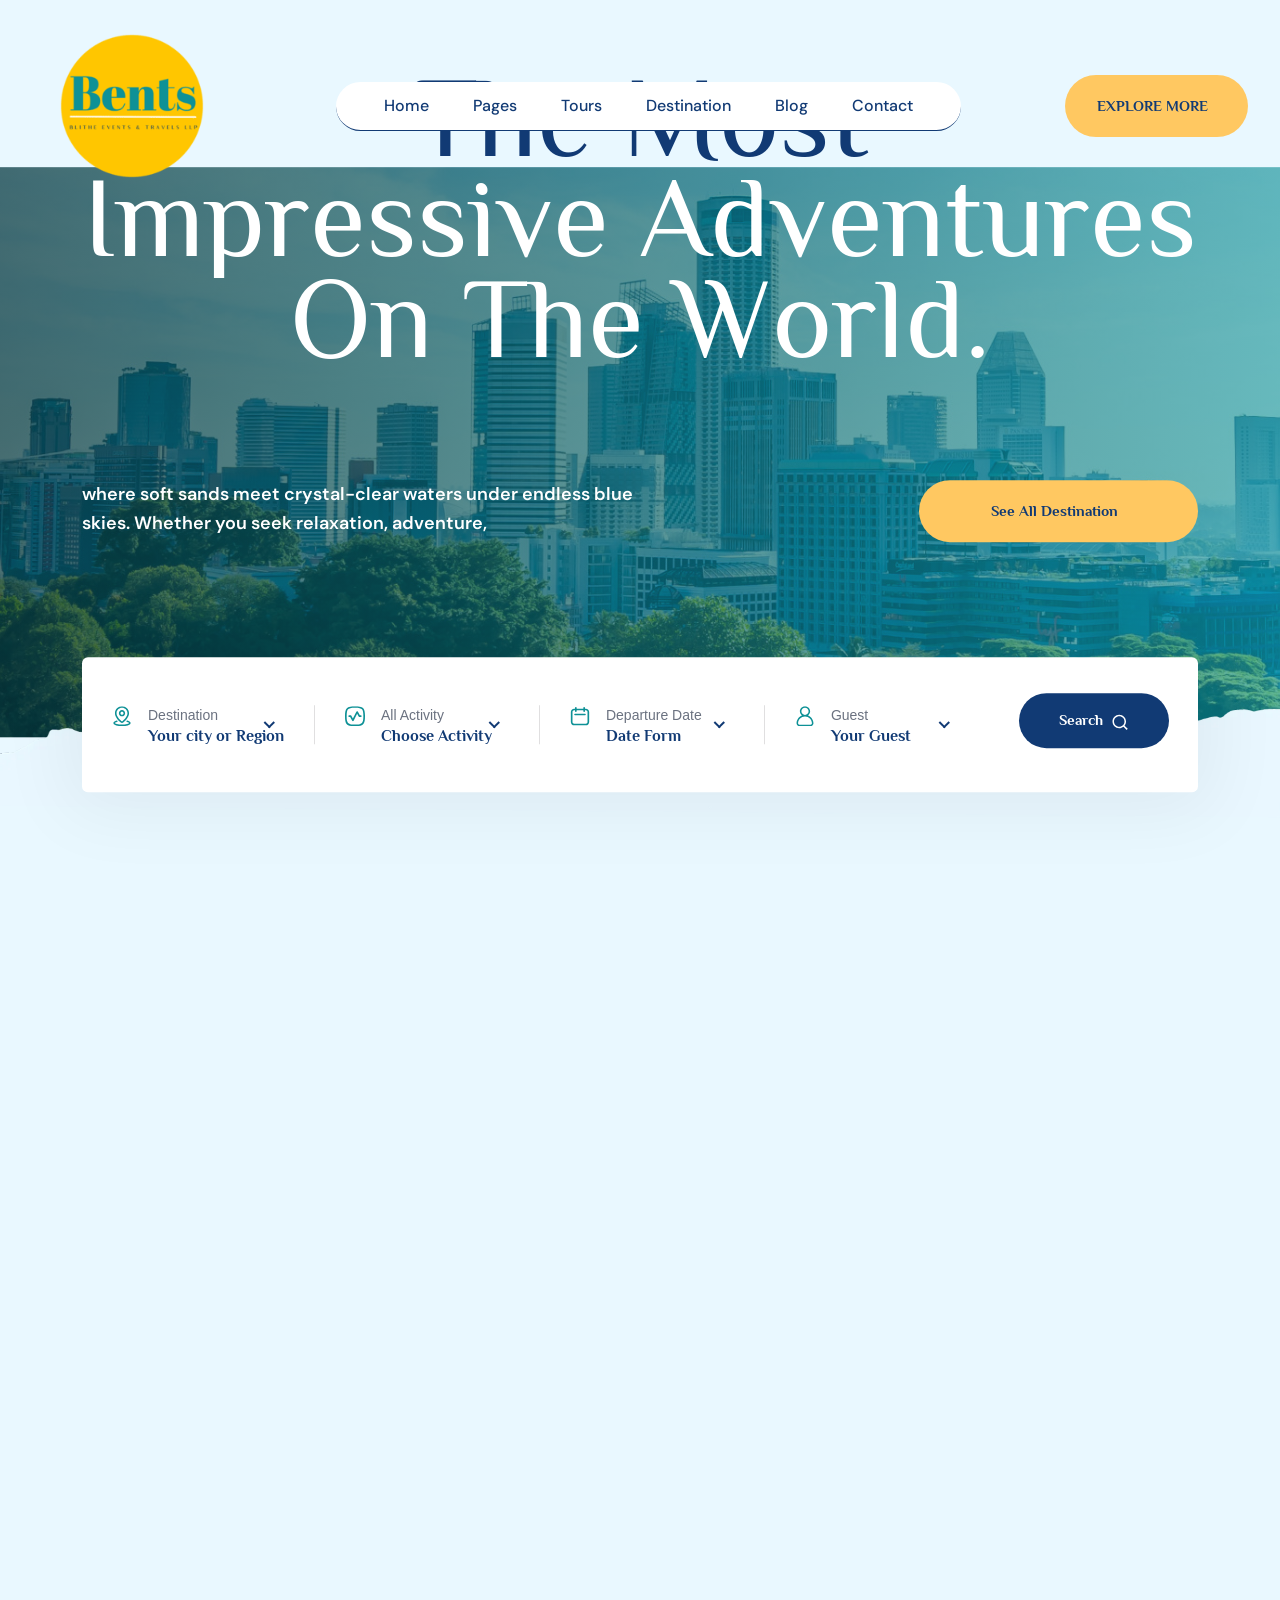
==== commit 5f036225: "changes of navbar dropdown in home page" ====
--- a/index.html
+++ b/index.html
@@ -188,10 +188,11 @@
                     <!-- Nav menu Start -->
                     <ul
                          class="nav-menu d-lg-flex align-items-center nav-menu--mobile d-block tw-mt-8 bg-white tw-px-12 tw-rounded-4xl">
-                         <li class="nav-menu__item has-submenu position-relative activePage">
+                         <li class="nav-menu__item  position-relative activePage">
+                                <!-- #class has-submenu deleted for dropdown -->
                               <a href="javascript:void(0)"
                                    class="nav-menu__link tw-pe-5 text-main-600 tw-py-3 fw-medium w-100 font-dmsans fw-medium">Home</a>
-                              <ul
+                              <!-- <ul
                                    class="nav-submenu scroll-sm position-absolute start-0 top-100 tw-w-max bg-white overflow-hidden tw-p-2 tw-mt-1 tw-duration-200 tw-z-99">
                                    <li class="nav-menu__item activePage">
                                         <a href="index.html"
@@ -208,45 +209,47 @@
                                              class="nav-submenu__link text-main-600 fw-medium w-100 d-block tw-py-2 tw-px-305 tw-rounded font-dmsans fw-medium">
                                              Home Three</a>
                                    </li>
-                              </ul>
+                              </ul> -->
                          </li>
-                         <li class="nav-menu__item has-submenu position-relative">
+                         <li class="nav-menu__item  position-relative">
+                                <!-- #class has-submenu deleted for dropdown -->
                               <a href="javascript:void(0)"
                                    class="nav-menu__link tw-pe-5 text-main-600 tw-py-3 fw-medium w-100 font-dmsans fw-medium">Pages</a>
-                              <ul
+                              <!-- <ul
                                    class="nav-submenu scroll-sm position-absolute start-0 top-100 tw-w-max bg-white overflow-hidden tw-p-2 tw-mt-1 tw-duration-200 tw-z-99">
                                    <li class="nav-submenu__item d-block tw-rounded tw-duration-200 position-relative">
-                                        <a href="about.html"
+                                        <a href="#"
                                              class="nav-submenu__link text-main-600 fw-medium w-100 d-block tw-py-2 tw-px-305 tw-rounded font-dmsans fw-medium">
                                              About Us</a>
                                    </li>
                                    <li class="nav-submenu__item d-block tw-rounded tw-duration-200 position-relative">
-                                        <a href="team.html"
+                                        <a href="#"
                                              class="nav-submenu__link text-main-600 fw-medium w-100 d-block tw-py-2 tw-px-305 tw-rounded font-dmsans fw-medium">
                                              Team </a>
                                    </li>
                                    <li class="nav-submenu__item d-block tw-rounded tw-duration-200 position-relative">
-                                        <a href="team-details.html"
+                                        <a href="#"
                                              class="nav-submenu__link text-main-600 fw-medium w-100 d-block tw-py-2 tw-px-305 tw-rounded font-dmsans fw-medium">
                                              Team Details </a>
                                    </li>
                                    <li class="nav-submenu__item d-block tw-rounded tw-duration-200 position-relative">
-                                        <a href="gallary.html"
+                                        <a href="#"
                                              class="nav-submenu__link text-main-600 fw-medium w-100 d-block tw-py-2 tw-px-305 tw-rounded font-dmsans fw-medium">
                                              Gallary </a>
                                    </li>
                                    <li class="nav-submenu__item d-block tw-rounded tw-duration-200 position-relative">
-                                        <a href="faq.html"
+                                        <a href="#"
                                              class="nav-submenu__link text-main-600 fw-medium w-100 d-block tw-py-2 tw-px-305 tw-rounded font-dmsans fw-medium">
                                              FAQ </a>
                                    </li>
-                              </ul>
+                              </ul> -->
                          </li>
-                         <li class="nav-menu__item has-submenu position-relative">
+                         <li class="nav-menu__item  position-relative">
+                                <!-- #class has-submenu deleted for dropdown -->
                               <a href="javascript:void(0)"
                                    class="nav-menu__link tw-pe-5 text-main-600 tw-py-3 fw-medium w-100 font-dmsans fw-medium">
                                    Tours </a>
-                              <ul
+                              <!-- <ul
                                    class="nav-submenu scroll-sm position-absolute start-0 top-100 tw-w-max bg-white overflow-hidden tw-p-2 tw-mt-1 tw-duration-200 tw-z-99">
                                    <li class="nav-submenu__item d-block tw-rounded tw-duration-200 position-relative">
                                         <a href="package.html"
@@ -263,13 +266,14 @@
                                              class="nav-submenu__link text-main-600 fw-medium w-100 d-block tw-py-2 tw-px-305 tw-rounded font-dmsans fw-medium">
                                              Tour Package Details</a>
                                    </li>
-                              </ul>
+                              </ul> -->
                          </li>
-                         <li class="nav-menu__item has-submenu position-relative">
+                         <li class="nav-menu__item  position-relative">
+                                <!-- #class has-submenu deleted for dropdown -->
                               <a href="javascript:void(0)"
                                    class="nav-menu__link tw-pe-5 text-main-600 tw-py-3 fw-medium w-100 font-dmsans fw-medium">
                                    Destination </a>
-                              <ul
+                              <!-- <ul
                                    class="nav-submenu scroll-sm position-absolute start-0 top-100 tw-w-max bg-white overflow-hidden tw-p-2 tw-mt-1 tw-duration-200 tw-z-99">
                                    <li class="nav-submenu__item d-block tw-rounded tw-duration-200 position-relative">
                                         <a href="destination.html"
@@ -281,12 +285,13 @@
                                              class="nav-submenu__link text-main-600 fw-medium w-100 d-block tw-py-2 tw-px-305 tw-rounded font-dmsans fw-medium">Destination
                                              Details</a>
                                    </li>
-                              </ul>
+                              </ul> -->
                          </li>
-                         <li class="nav-menu__item has-submenu position-relative">
+                         <li class="nav-menu__item position-relative">
+                                <!-- #class has-submenu deleted for dropdown -->
                               <a href="javascript:void(0)"
                                    class="nav-menu__link tw-pe-5 text-main-600 tw-py-3 fw-medium w-100 font-dmsans fw-medium">Blog</a>
-                              <ul
+                              <!-- <ul
                                    class="nav-submenu scroll-sm position-absolute start-0 top-100 tw-w-max bg-white overflow-hidden tw-p-2 tw-mt-1 tw-duration-200 tw-z-99">
                                    <li class="nav-submenu__item d-block tw-rounded tw-duration-200 position-relative">
                                         <a href="blog.html"
@@ -298,10 +303,10 @@
                                              class="nav-submenu__link text-main-600 fw-medium w-100 d-block tw-py-2 tw-px-305 tw-rounded font-dmsans fw-medium">
                                              Blog Details</a>
                                    </li>
-                              </ul>
+                              </ul> -->
                          </li>
                          <li class="nav-menu__item">
-                              <a href="contact.html"
+                              <a href="#"
                                    class="nav-menu__link text-main-600 tw-py-3 fw-medium w-100 font-dmsans">Contact</a>
                          </li>
                     </ul>
@@ -326,10 +331,11 @@
                     <div class="header-menu d-lg-block d-none">
                          <!-- Nav menu Start -->
                          <ul class="nav-menu d-lg-flex align-items-center tw-gap-6 bg-white tw-px-12 tw-rounded-4xl">
-                              <li class="nav-menu__item has-submenu position-relative activePage">
+                              <li class="nav-menu__item  position-relative activePage"> 
+                                  <!-- #class has-submenu deleted for dropdown -->
                                    <a href="javascript:void(0)"
                                         class="nav-menu__link tw-pe-5 text-main-600 tw-py-3 fw-medium w-100 font-dmsans fw-medium">Home</a>
-                                   <ul
+                                   <!-- <ul
                                         class="nav-submenu scroll-sm position-absolute start-0 top-100 tw-w-max bg-white overflow-hidden tw-p-2 tw-mt-1 tw-duration-200 tw-z-99">
                                         <li class="nav-menu__item activePage">
                                              <a href="index.html"
@@ -348,12 +354,13 @@
                                                   class="nav-submenu__link text-main-600 fw-medium w-100 d-block tw-py-2 tw-px-305 tw-rounded font-dmsans fw-medium">
                                                   Home Three</a>
                                         </li>
-                                   </ul>
+                                   </ul> -->
                               </li>
-                              <li class="nav-menu__item has-submenu position-relative">
+                              <li class="nav-menu__item position-relative">
+                                     <!-- #class has-submenu deleted for dropdown -->
                                    <a href="javascript:void(0)"
                                         class="nav-menu__link tw-pe-5 text-main-600 tw-py-3 fw-medium w-100 font-dmsans fw-medium">Pages</a>
-                                   <ul
+                                   <!-- <ul
                                         class="nav-submenu scroll-sm position-absolute start-0 top-100 tw-w-max bg-white overflow-hidden tw-p-2 tw-mt-1 tw-duration-200 tw-z-99">
                                         <li
                                              class="nav-submenu__item d-block tw-rounded tw-duration-200 position-relative">
@@ -385,13 +392,13 @@
                                                   class="nav-submenu__link text-main-600 fw-medium w-100 d-block tw-py-2 tw-px-305 tw-rounded font-dmsans fw-medium">
                                                   FAQ </a>
                                         </li>
-                                   </ul>
+                                   </ul> -->
                               </li>
-                              <li class="nav-menu__item has-submenu position-relative">
+                              <li class="nav-menu__item  position-relative">
                                    <a href="javascript:void(0)"
                                         class="nav-menu__link tw-pe-5 text-main-600 tw-py-3 fw-medium w-100 font-dmsans fw-medium">
                                         Tours </a>
-                                   <ul
+                                   <!-- <ul
                                         class="nav-submenu scroll-sm position-absolute start-0 top-100 tw-w-max bg-white overflow-hidden tw-p-2 tw-mt-1 tw-duration-200 tw-z-99">
                                         <li
                                              class="nav-submenu__item d-block tw-rounded tw-duration-200 position-relative">
@@ -411,13 +418,14 @@
                                                   class="nav-submenu__link text-main-600 fw-medium w-100 d-block tw-py-2 tw-px-305 tw-rounded font-dmsans fw-medium">
                                                   Tour Package Details</a>
                                         </li>
-                                   </ul>
+                                   </ul> -->
                               </li>
-                              <li class="nav-menu__item has-submenu position-relative">
+                              <li class="nav-menu__item  position-relative">
+                                     <!-- #class has-submenu deleted for dropdown -->
                                    <a href="javascript:void(0)"
                                         class="nav-menu__link tw-pe-5 text-main-600 tw-py-3 fw-medium w-100 font-dmsans fw-medium">
                                         Destination </a>
-                                   <ul
+                                   <!-- <ul
                                         class="nav-submenu scroll-sm position-absolute start-0 top-100 tw-w-max bg-white overflow-hidden tw-p-2 tw-mt-1 tw-duration-200 tw-z-99">
                                         <li
                                              class="nav-submenu__item d-block tw-rounded tw-duration-200 position-relative">
@@ -431,12 +439,13 @@
                                                   class="nav-submenu__link text-main-600 fw-medium w-100 d-block tw-py-2 tw-px-305 tw-rounded font-dmsans fw-medium">Destination
                                                   Details</a>
                                         </li>
-                                   </ul>
+                                   </ul> -->
                               </li>
-                              <li class="nav-menu__item has-submenu position-relative">
+                              <li class="nav-menu__item u position-relative">
+                                     <!-- #class has-submenu deleted for dropdown -->
                                    <a href="javascript:void(0)"
                                         class="nav-menu__link tw-pe-5 text-main-600 tw-py-3 fw-medium w-100 font-dmsans fw-medium">Blog</a>
-                                   <ul
+                                   <!-- <ul
                                         class="nav-submenu scroll-sm position-absolute start-0 top-100 tw-w-max bg-white overflow-hidden tw-p-2 tw-mt-1 tw-duration-200 tw-z-99">
                                         <li
                                              class="nav-submenu__item d-block tw-rounded tw-duration-200 position-relative">
@@ -450,10 +459,10 @@
                                                   class="nav-submenu__link text-main-600 fw-medium w-100 d-block tw-py-2 tw-px-305 tw-rounded font-dmsans fw-medium">
                                                   Blog Details</a>
                                         </li>
-                                   </ul>
+                                   </ul> -->
                               </li>
                               <li class="nav-menu__item">
-                                   <a href="contact.html"
+                                   <a href="#"
                                         class="nav-menu__link text-main-600 tw-py-3 fw-medium w-100 font-dmsans">Contact</a>
                               </li>
                          </ul>
@@ -2033,25 +2042,20 @@
                                              & MICE Services.</p>
                                         <ul class="d-flex justify-content-center tw-gap-2">
                                              <li>
-                                                  <a href="https://www.facebook.com"
+                                                  <a target="_blank" href="https://www.facebook.com/share/1KzLv2Bcj2/"
                                                        class="tw-w-10 tw-h-10 d-inline-flex align-items-center justify-content-center bg-white tw-rounded-lg text-main-600 tw-text-xl"><i
                                                             class="ph-bold ph-facebook-logo"></i></a>
                                              </li>
                                              <li>
-                                                  <a href="https://www.twitter.com"
+                                                  <a target="_blank" href="https://www.instagram.com/bents1850?igsh=MWFkcjJ0ZDdoNWkzdw=="
                                                        class="tw-w-10 tw-h-10 d-inline-flex align-items-center justify-content-center bg-white tw-rounded-lg text-main-600 tw-text-xl">
-                                                       <i class="ph-bold ph-twitter-logo"></i></a>
+                                                       <i class="ph-bold ph-instagram-logo"></i></a>
                                              </li>
                                              <li>
-                                                  <a href="https://www.linkedin.com"
+                                                  <a target="_blank" href="https://www.linkedin.com/company/bentsindia/"
                                                        class="tw-w-10 tw-h-10 d-inline-flex align-items-center justify-content-center bg-white tw-rounded-lg text-main-600 tw-text-xl"><i
-                                                            class="ph-bold ph-instagram-logo"></i></a>
-                                             </li>
-                                             <li>
-                                                  <a href="https://www.pinterest.com"
-                                                       class="tw-w-10 tw-h-10 d-inline-flex align-items-center justify-content-center bg-white tw-rounded-lg text-main-600 tw-text-xl"><i
-                                                            class="ph-bold ph-pinterest-logo"></i></a>
-                                             </li>
+                                                            class="ph-bold ph-linkedin-logo"></i></a>
+                                        
                                         </ul>
                                    </div>
                               </div>
@@ -2138,9 +2142,7 @@
                     <div class="border-top border-dashed border-0 tw-py-8">
                          <div class="container container-two">
                               <div class="footer-copyright-wrap d-flex flex-column flex-lg-row align-items-center justify-content-center justify-content-lg-between text-center">
-                                   <p class="text-line-1 fw-normal text-main-600">Copyright - Archfain <span
-                                             class="fw-semibold"></span> Design & Developed with love by Flowfain -
-                                        Powered by Webflow</p>
+                                   <p class="text-line-1 fw-normal text-main-600">@Copyright - Bents <span class="fw-semibold" id="copyright-year"></span> Design & Developed with love by <a target="_blank" href="https://github.com/Sm6011998">Soubhik Mukherjee</a></p>
                                    <div class="">
                                         <ul class="footer-copyright-social d-flex tw-gap-16 mt-3 mt-lg-0">
                                              <li>
@@ -2214,6 +2216,9 @@
      <!-- main js -->
      <script src="/assets/js/main.js"></script>
 
+
+<script>document.getElementById('copyright-year').textContent = new Date().getFullYear();</script>
 </body>
 
-</html>+</html>
+
